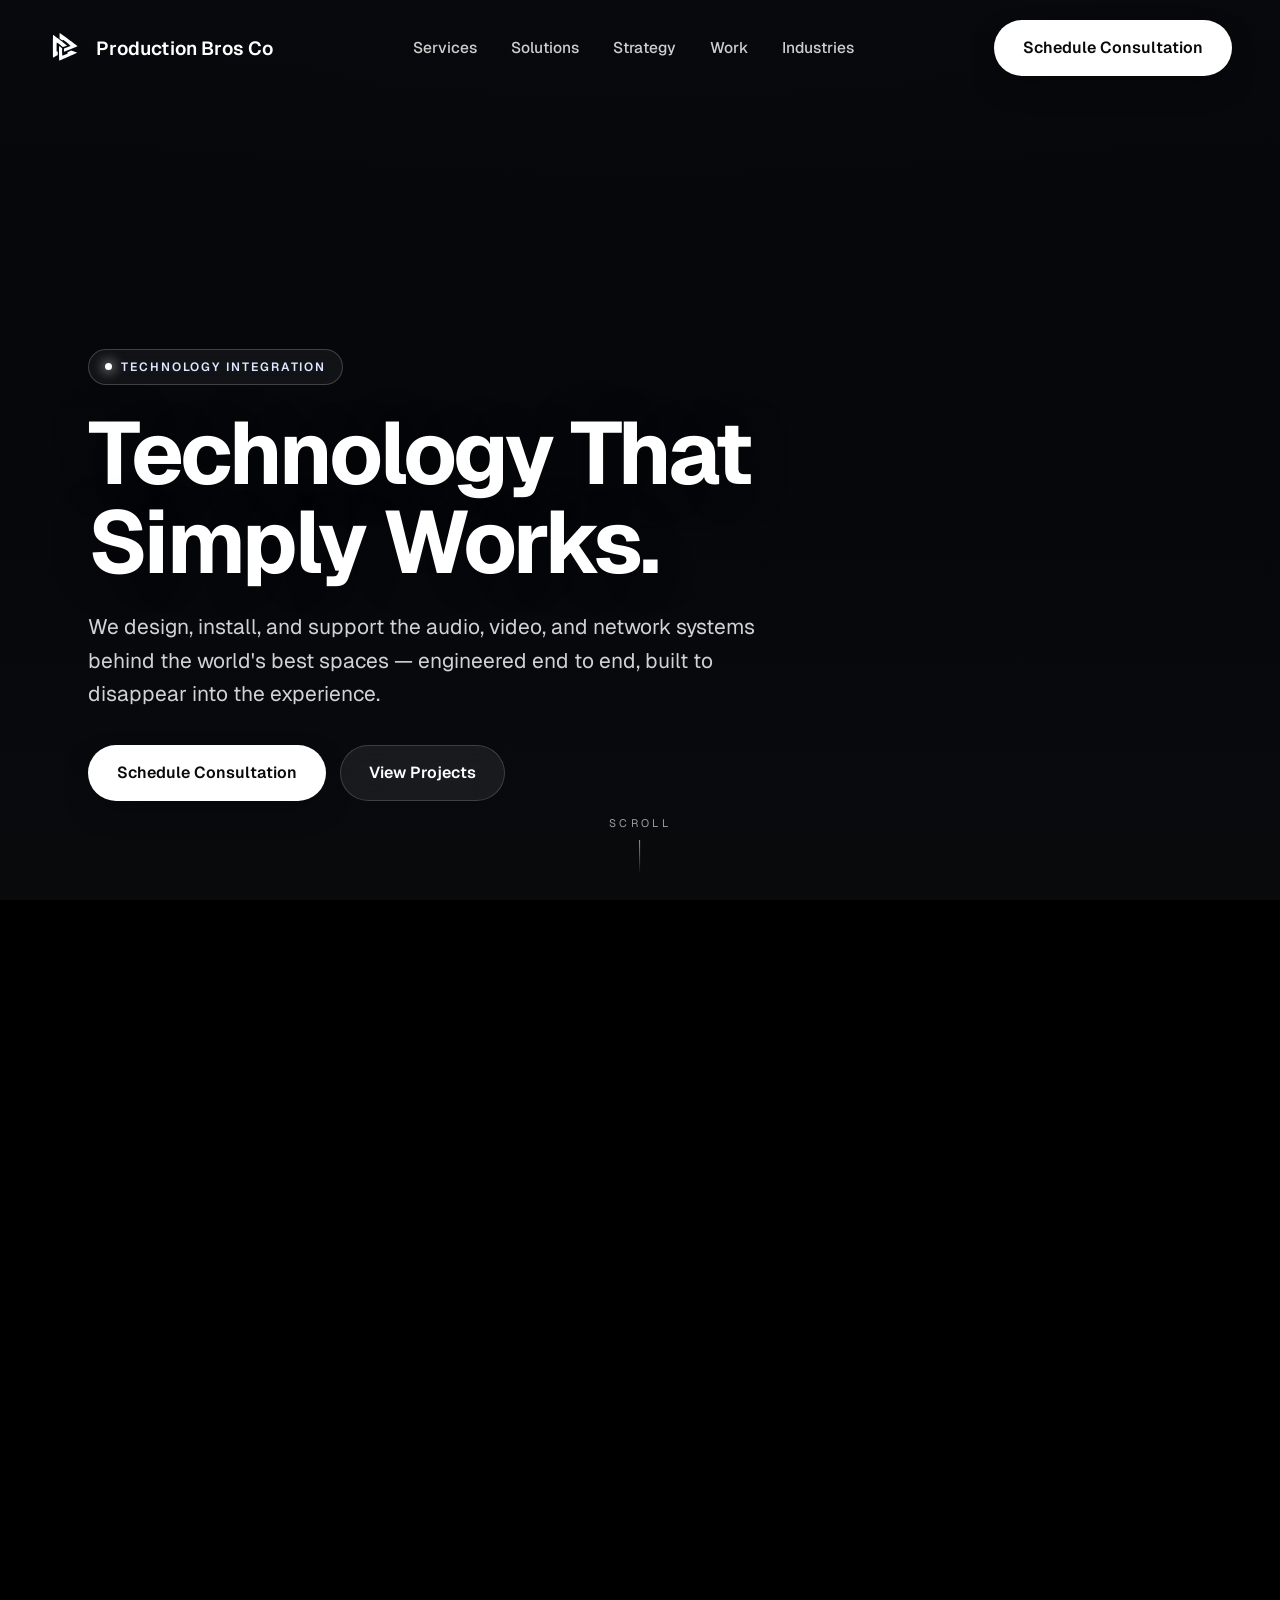
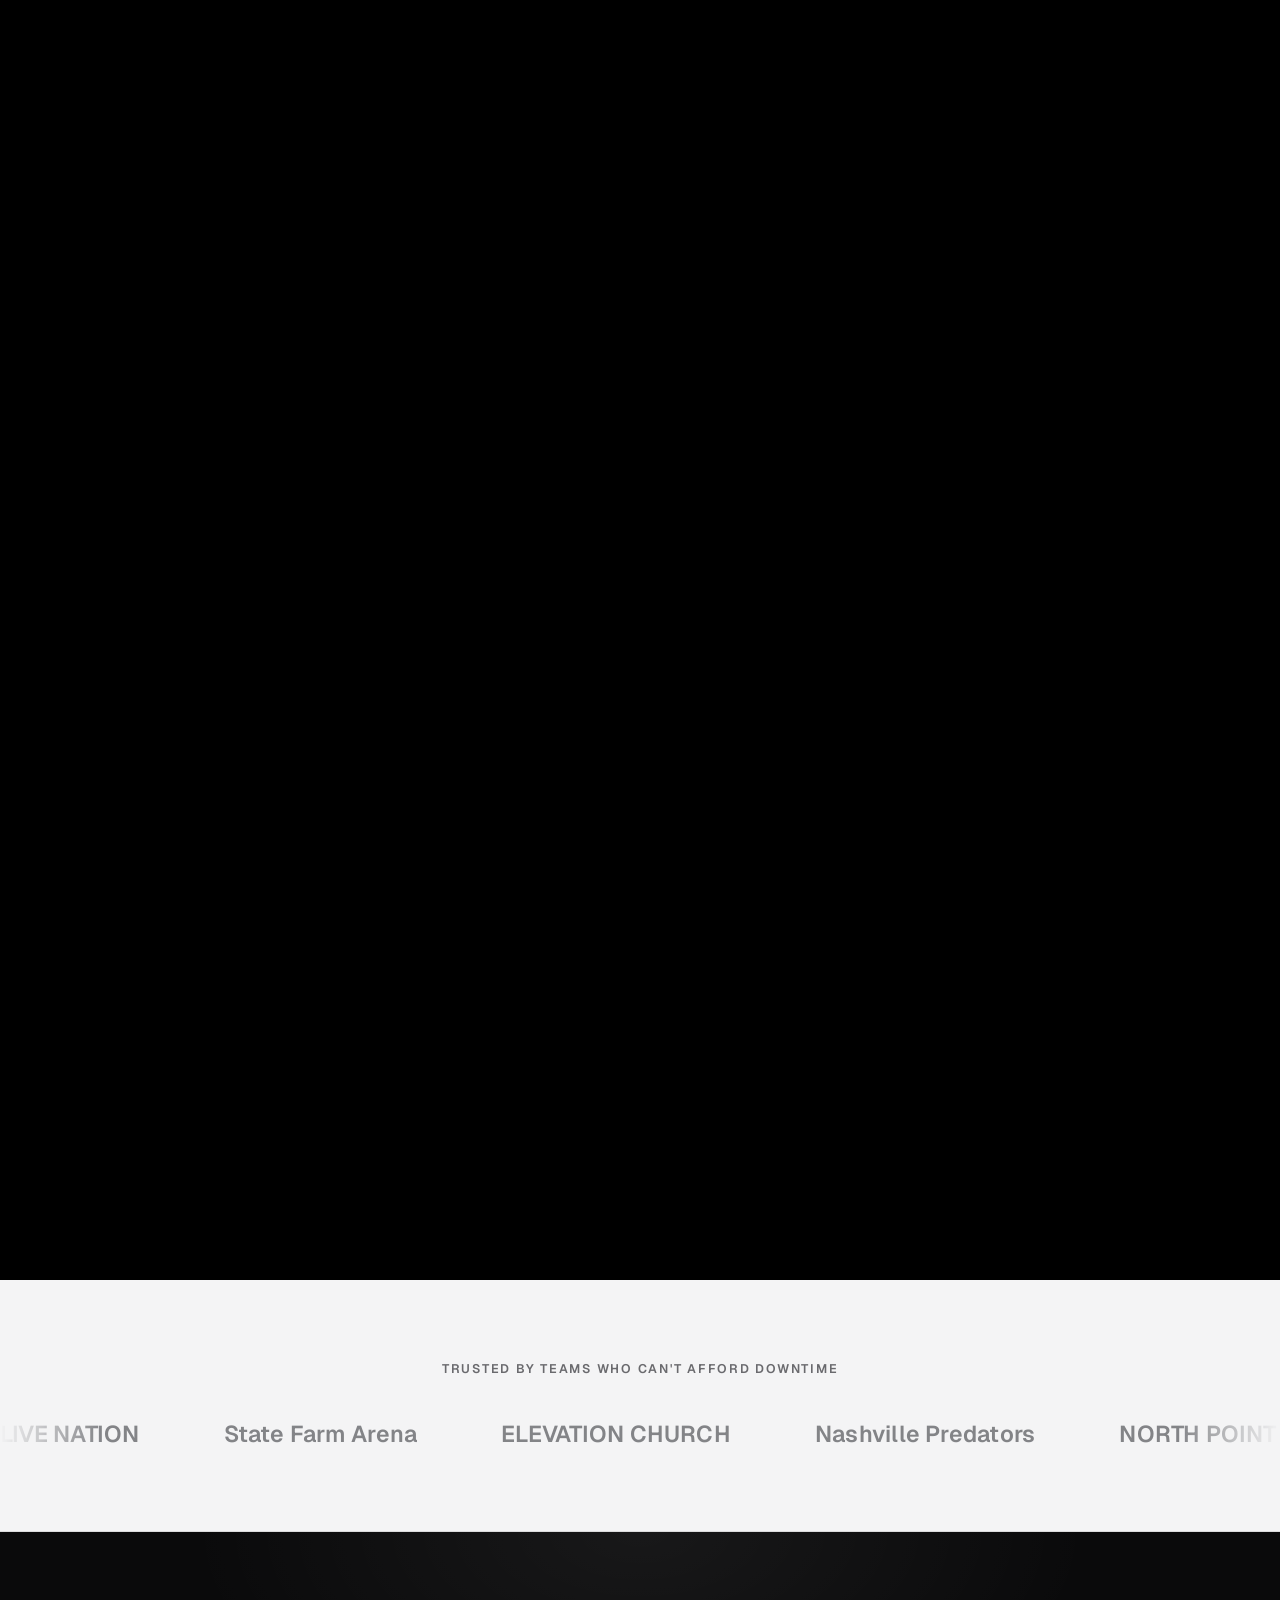
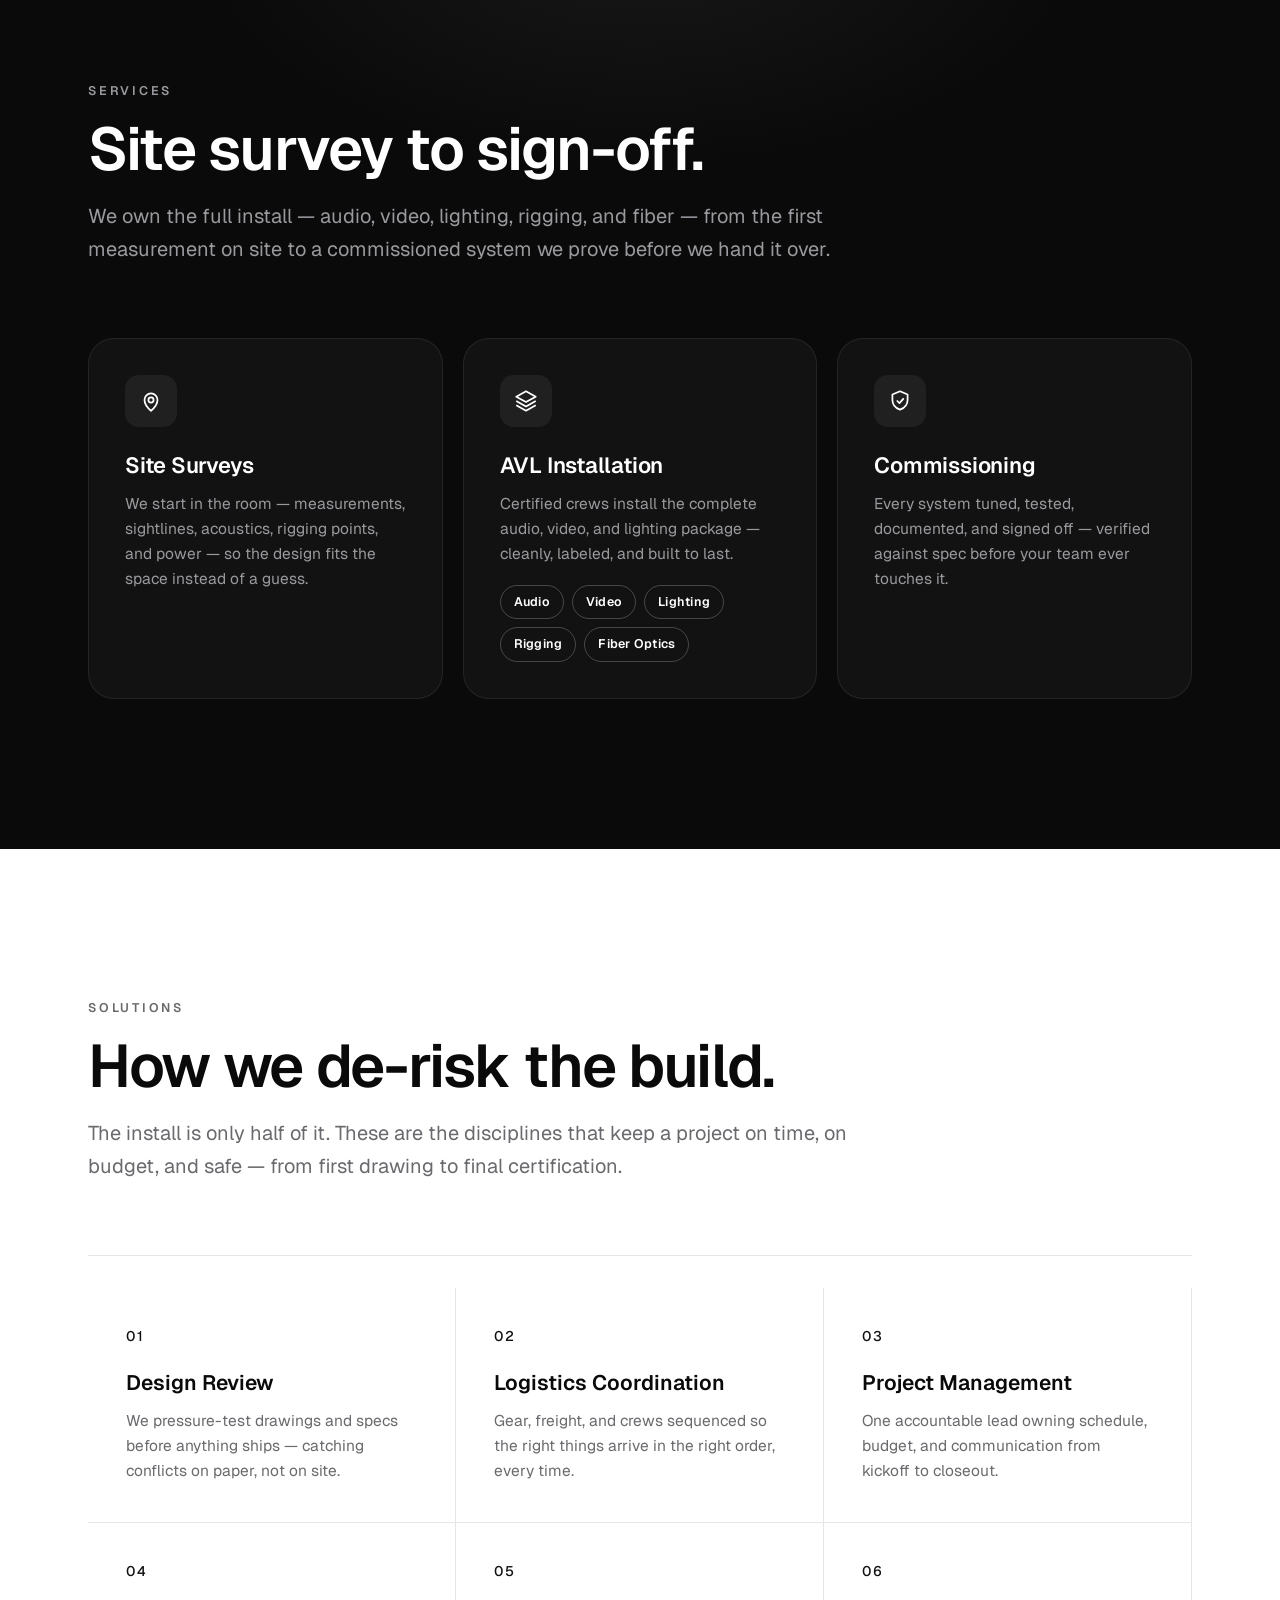
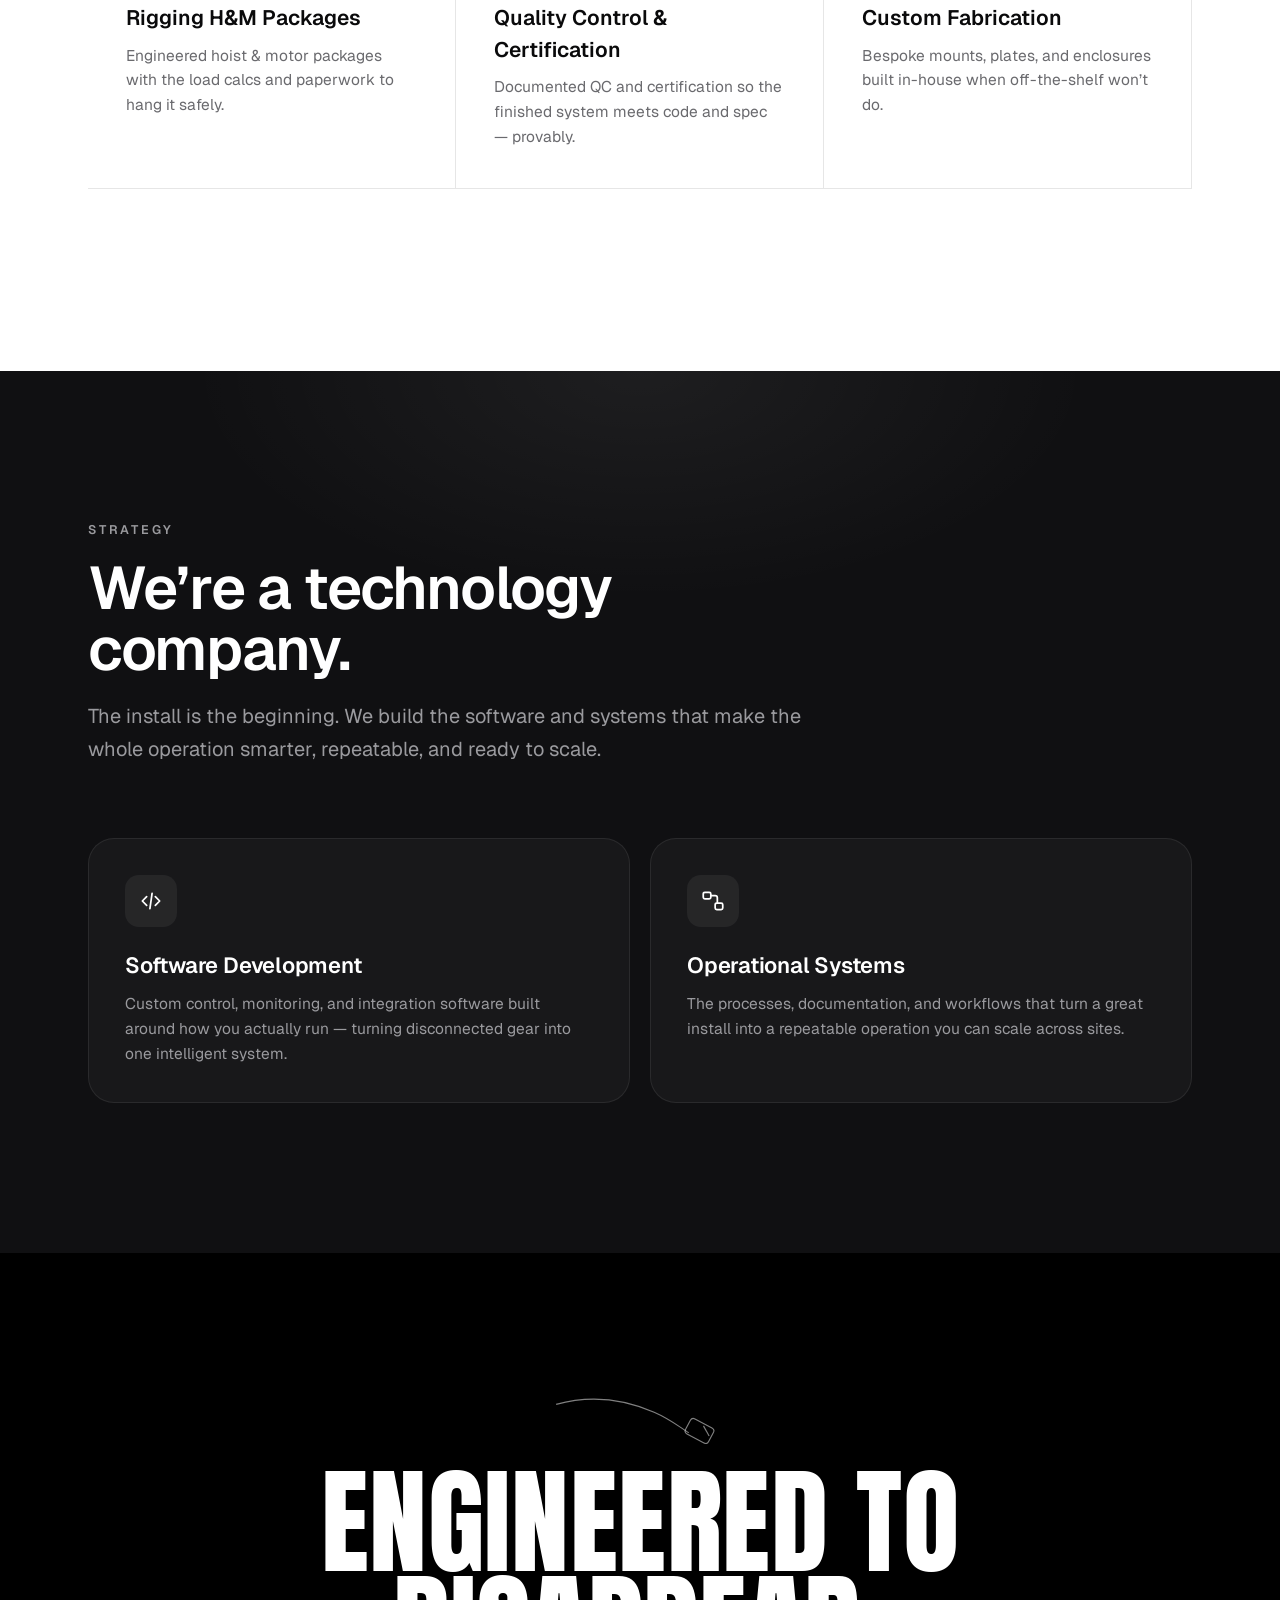
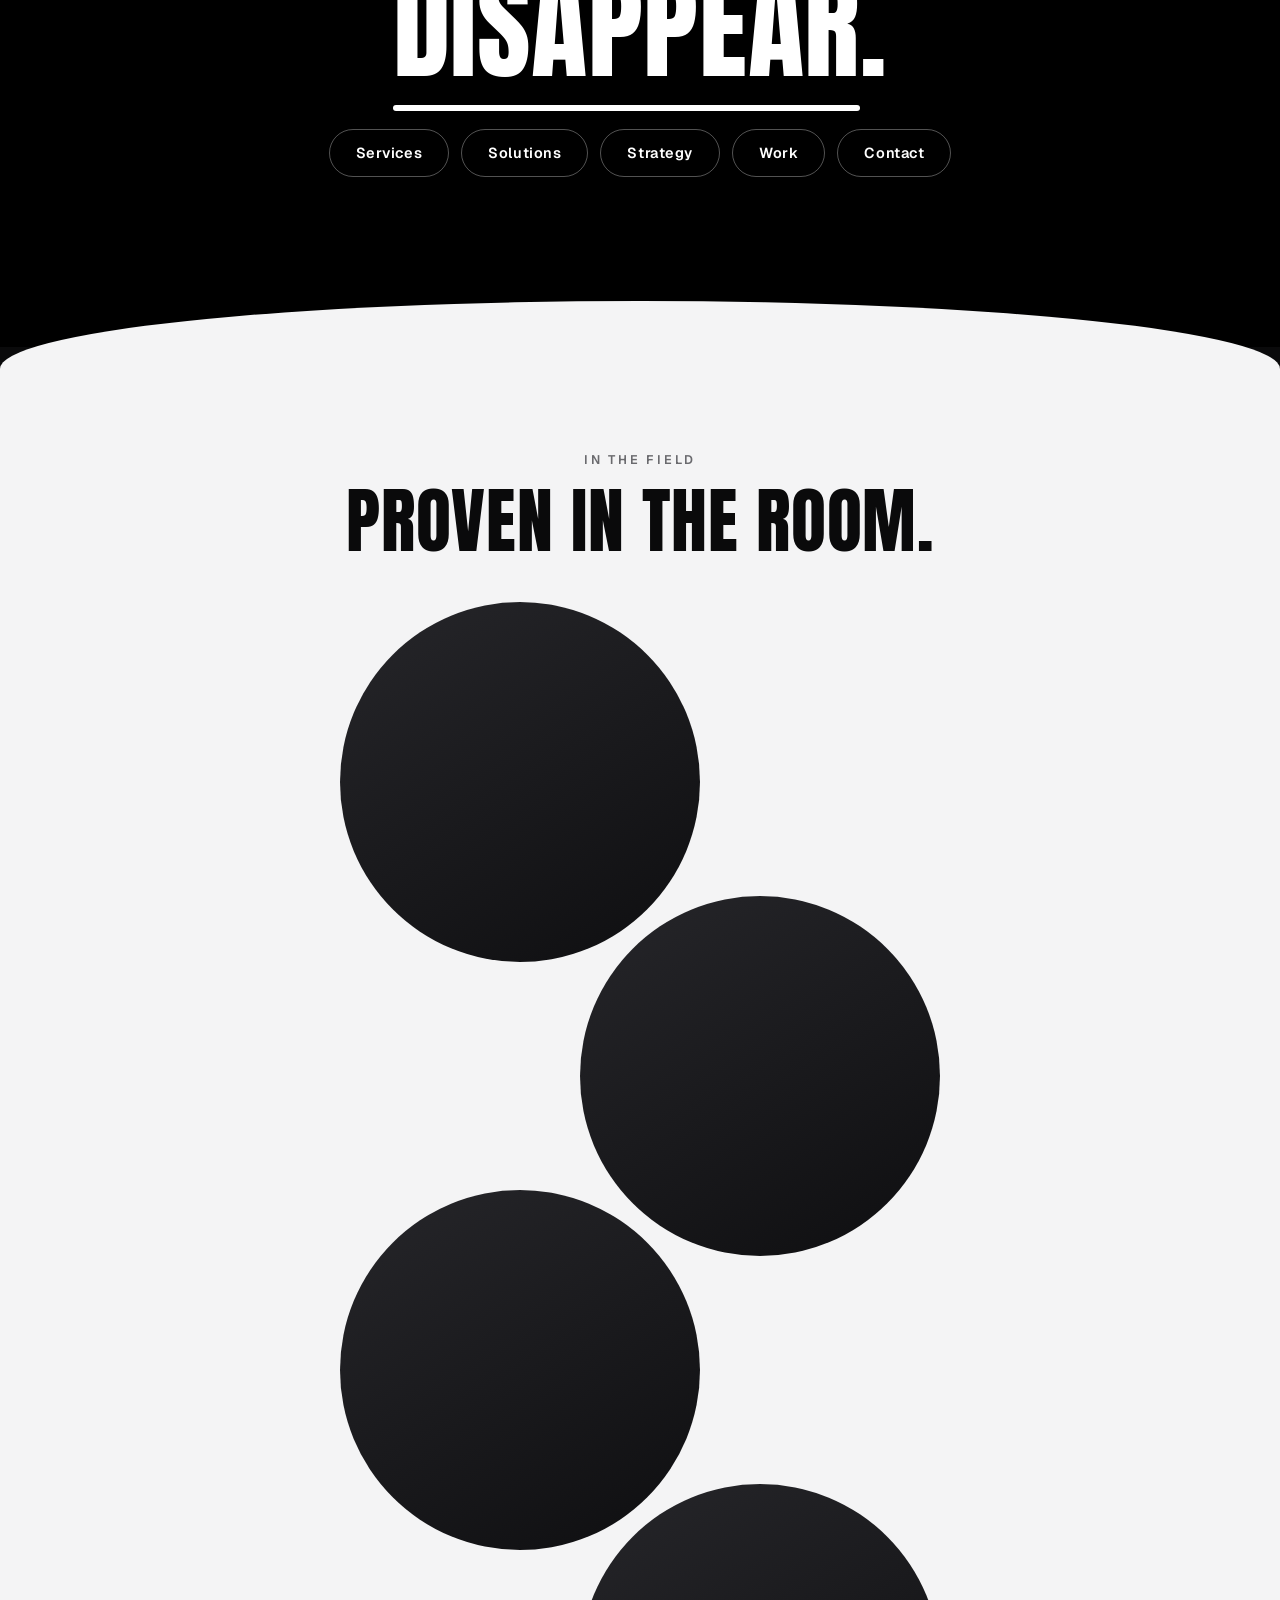
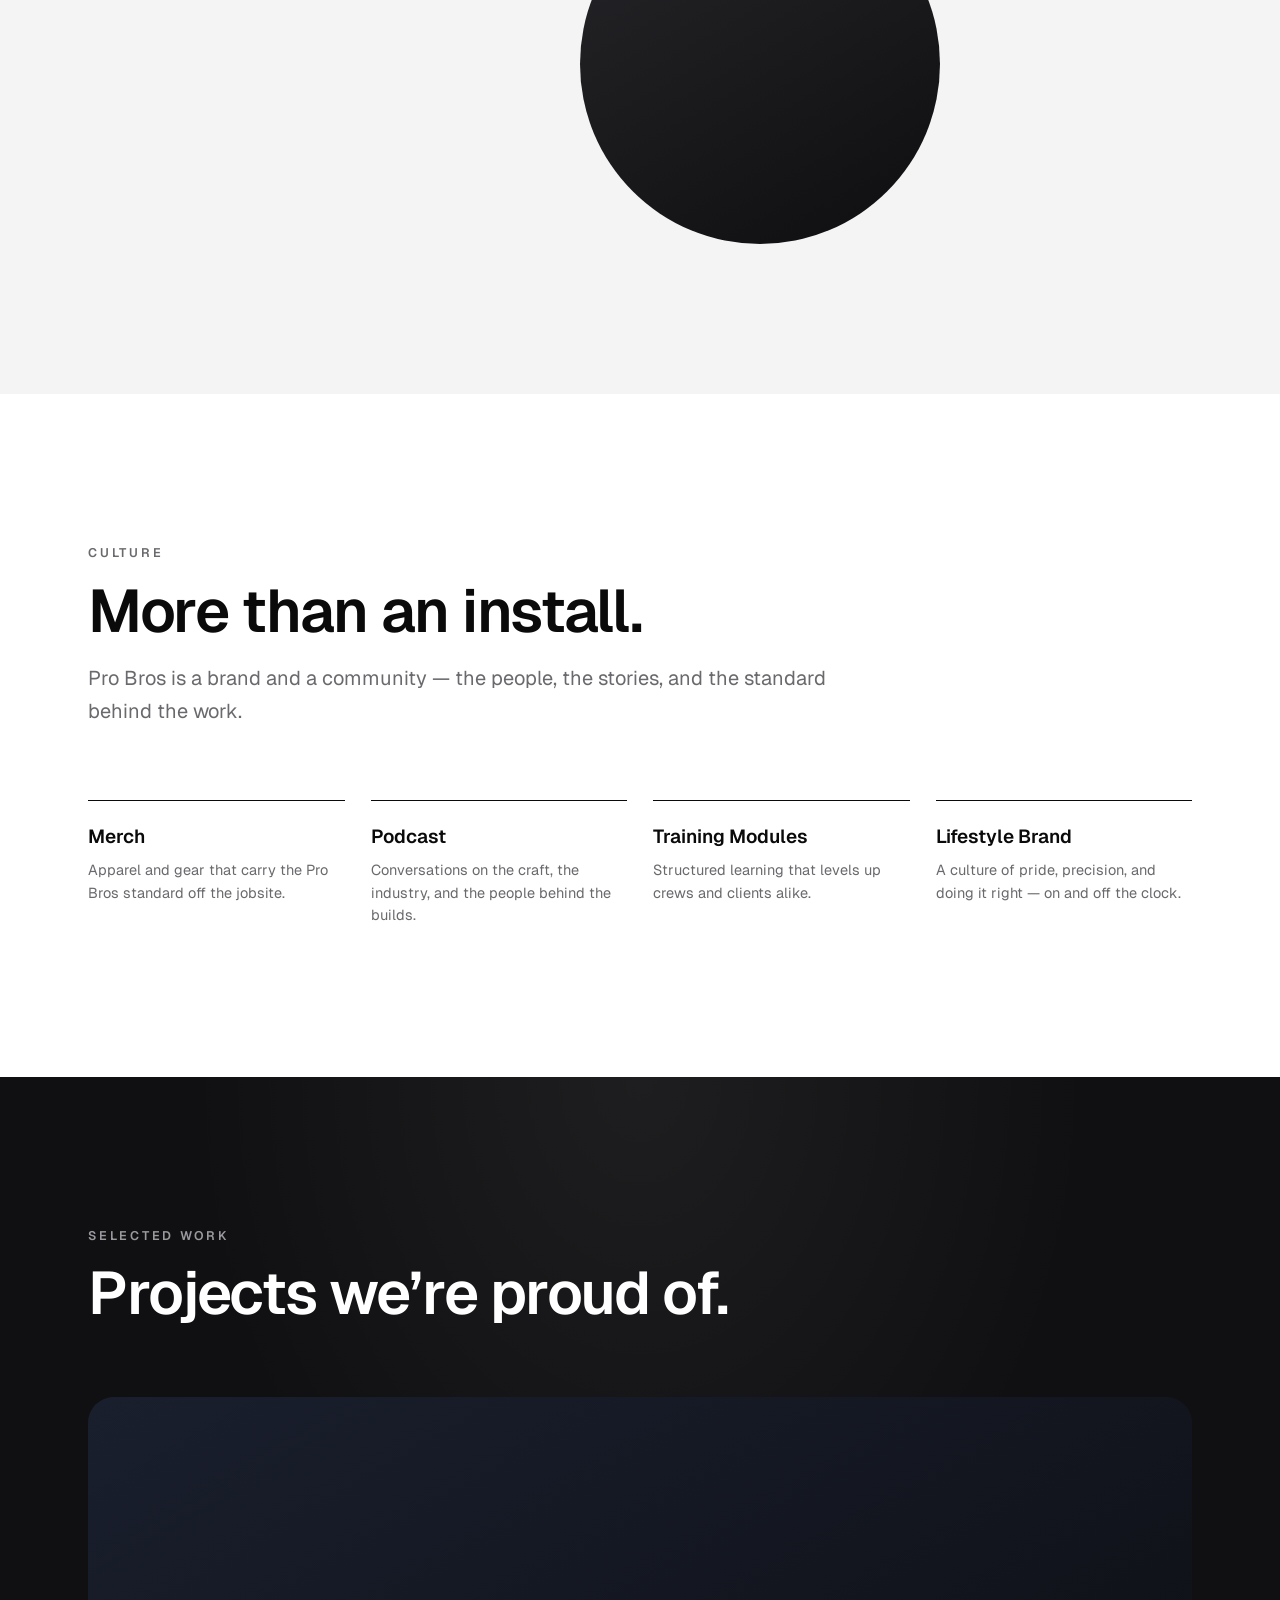
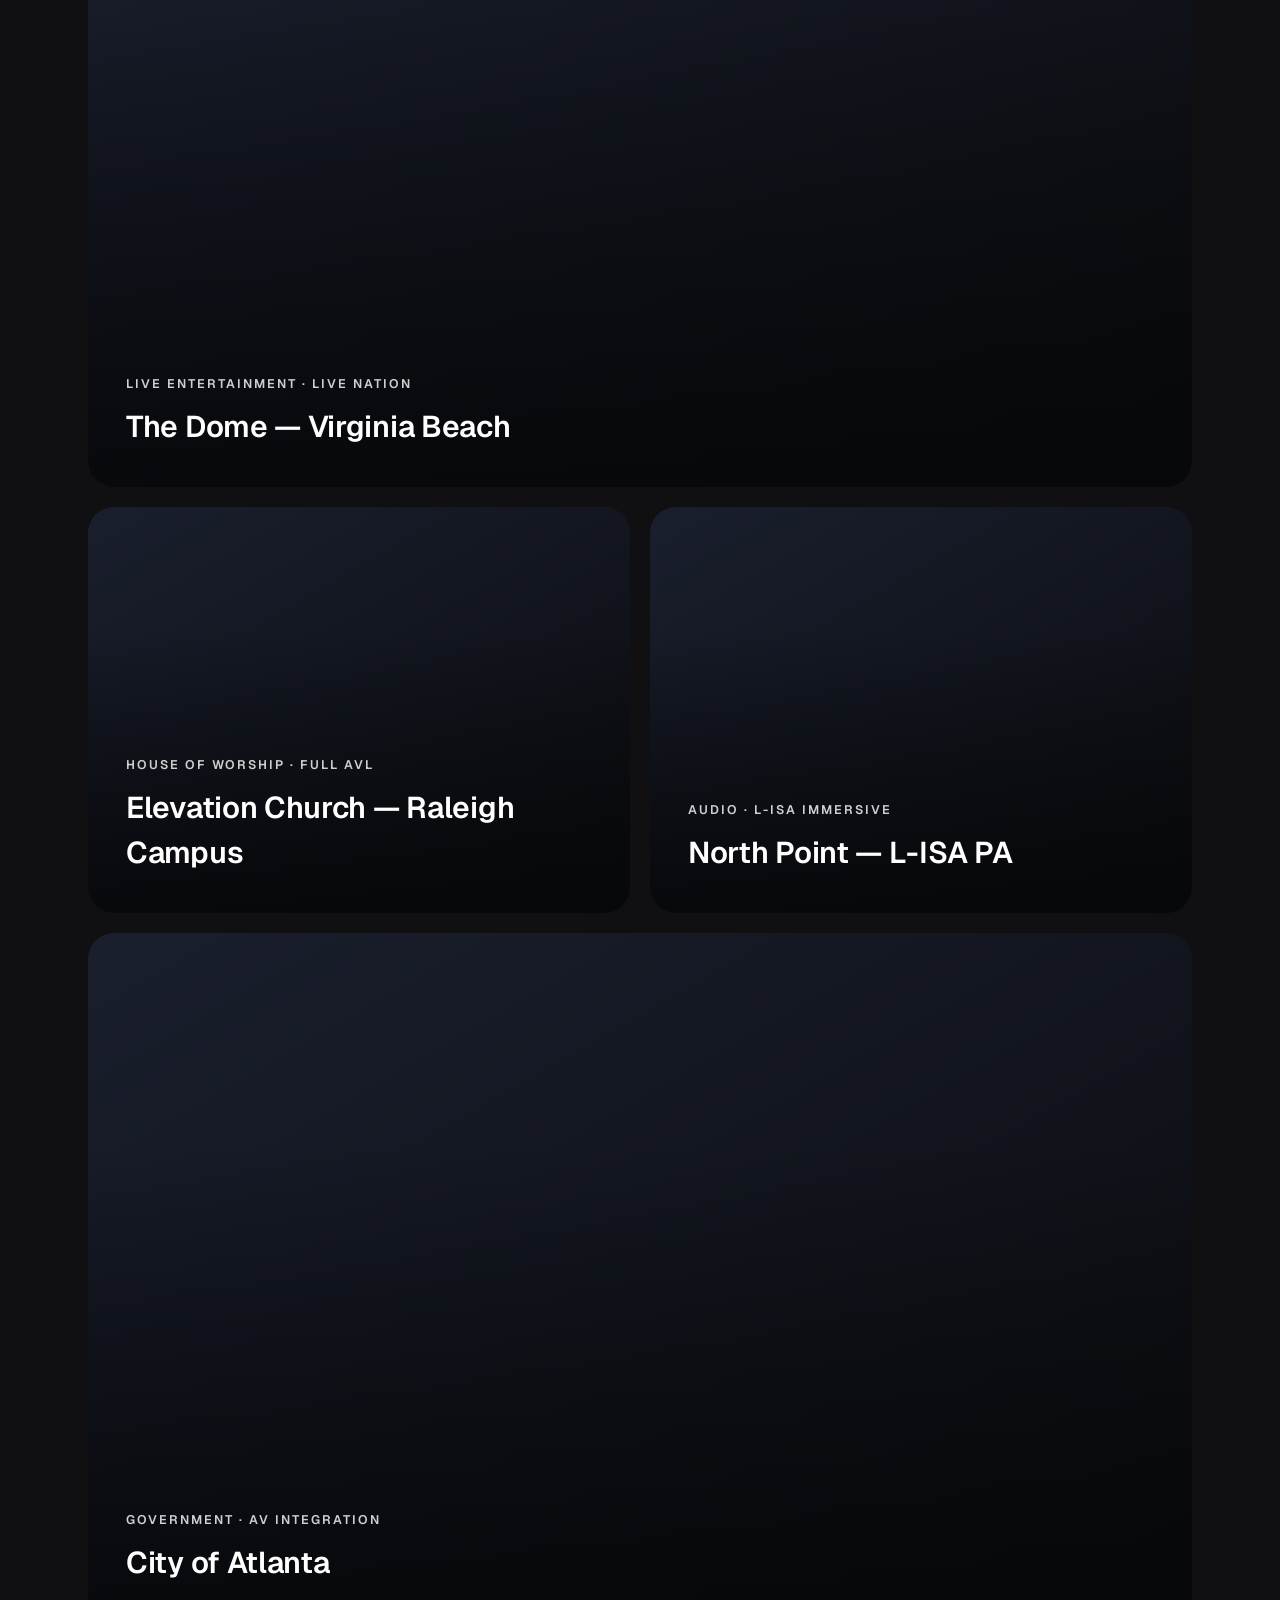
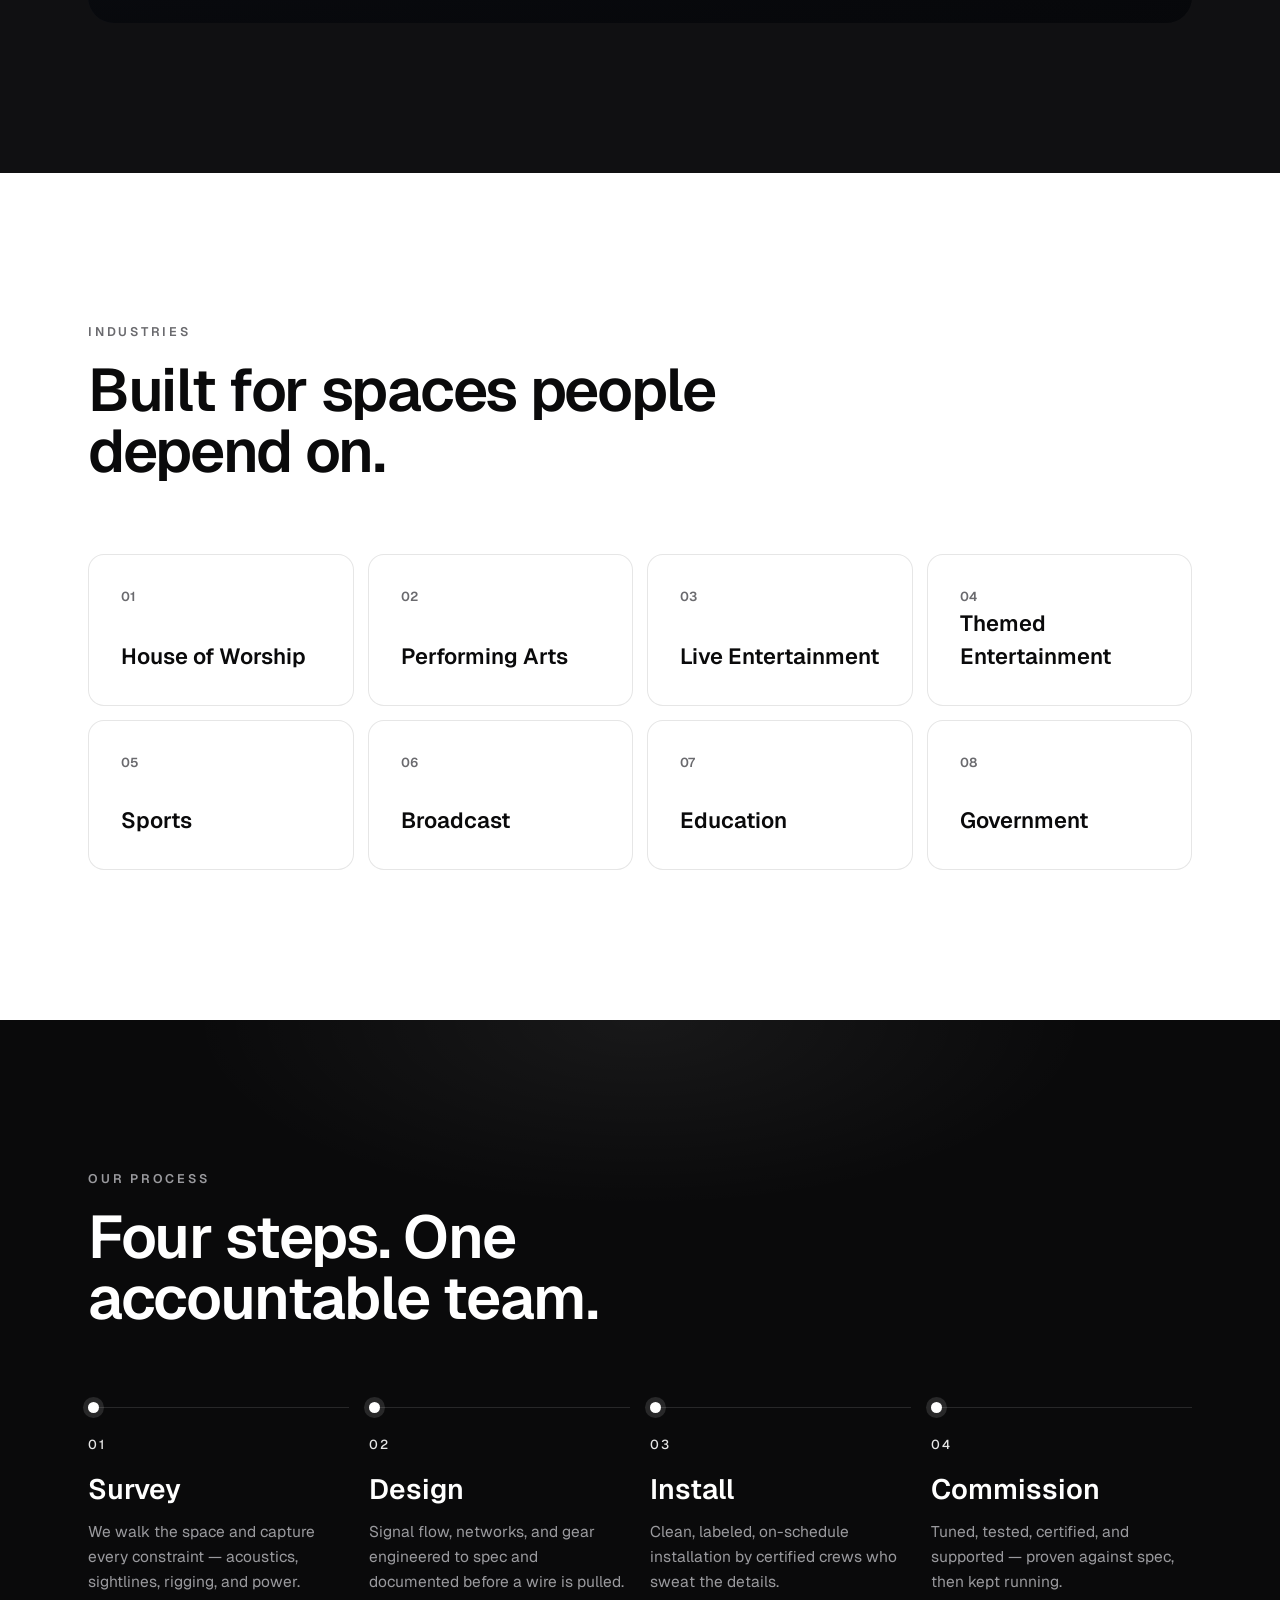
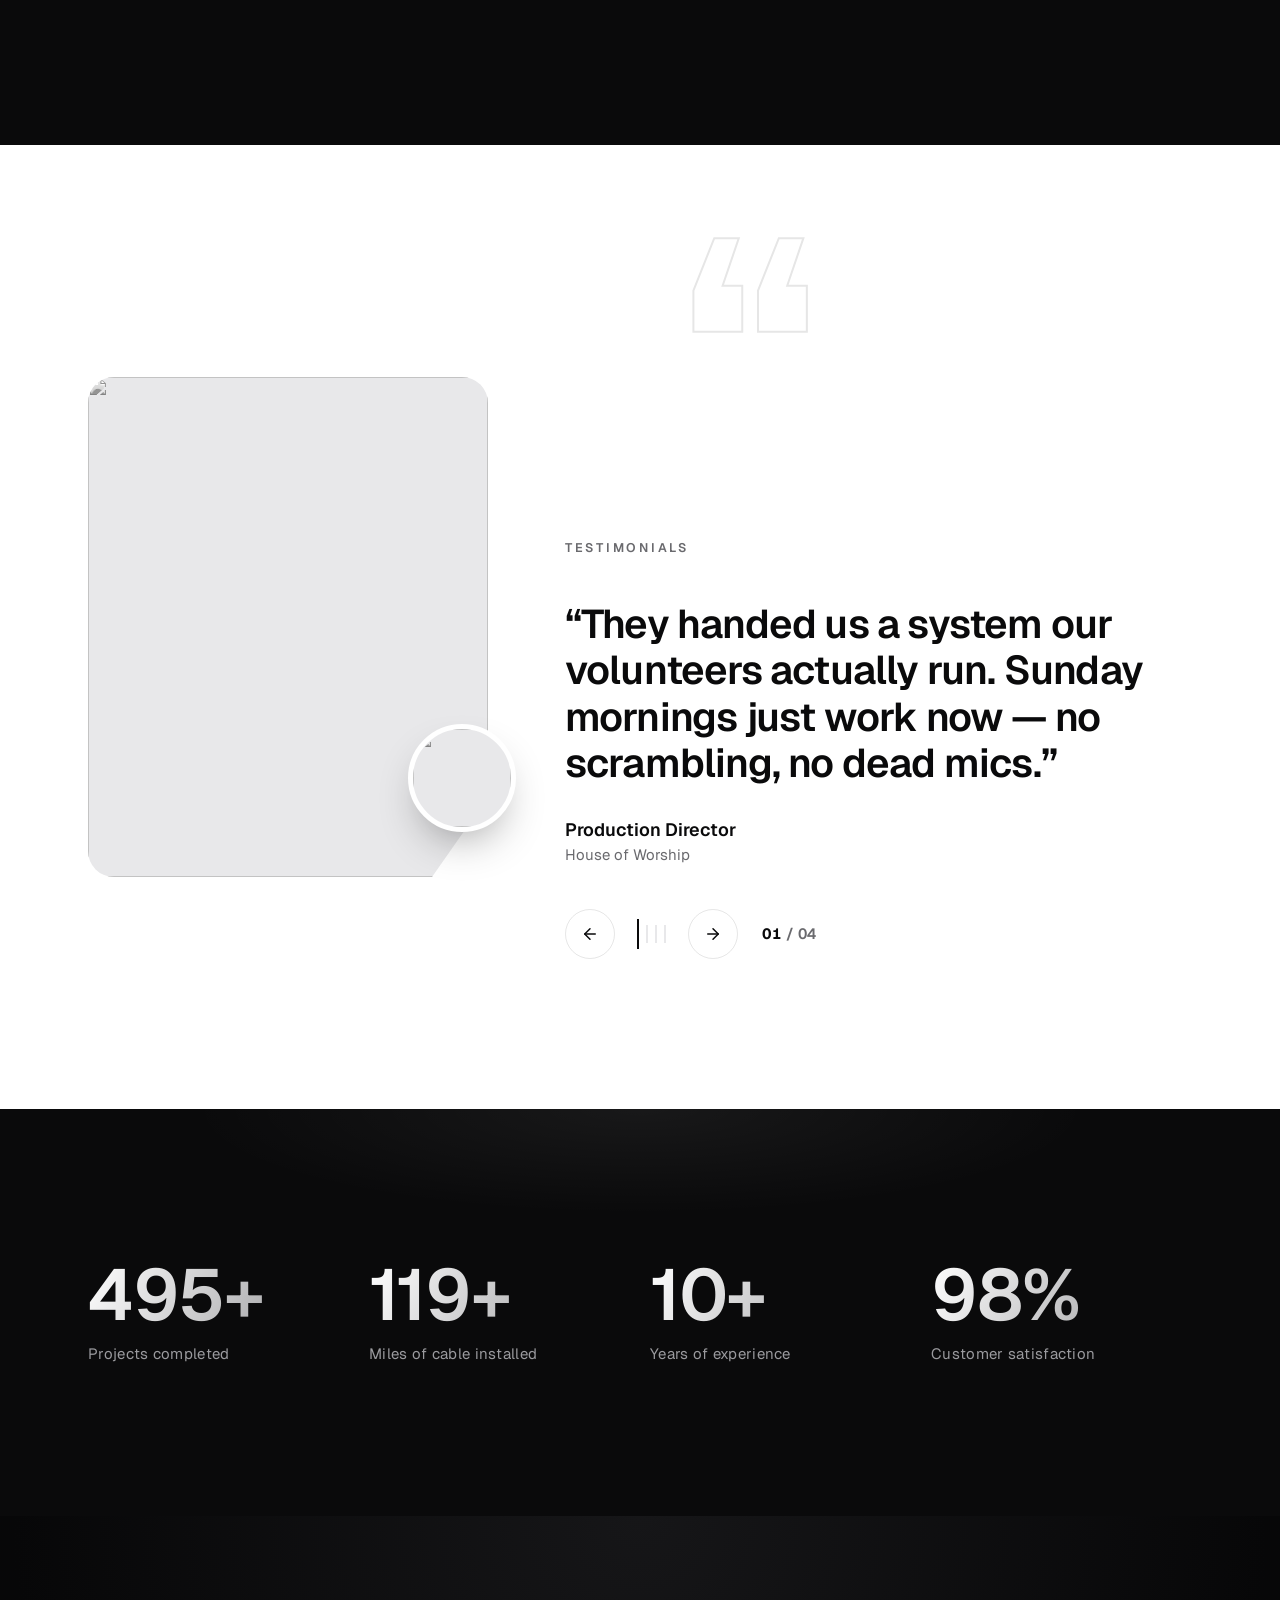
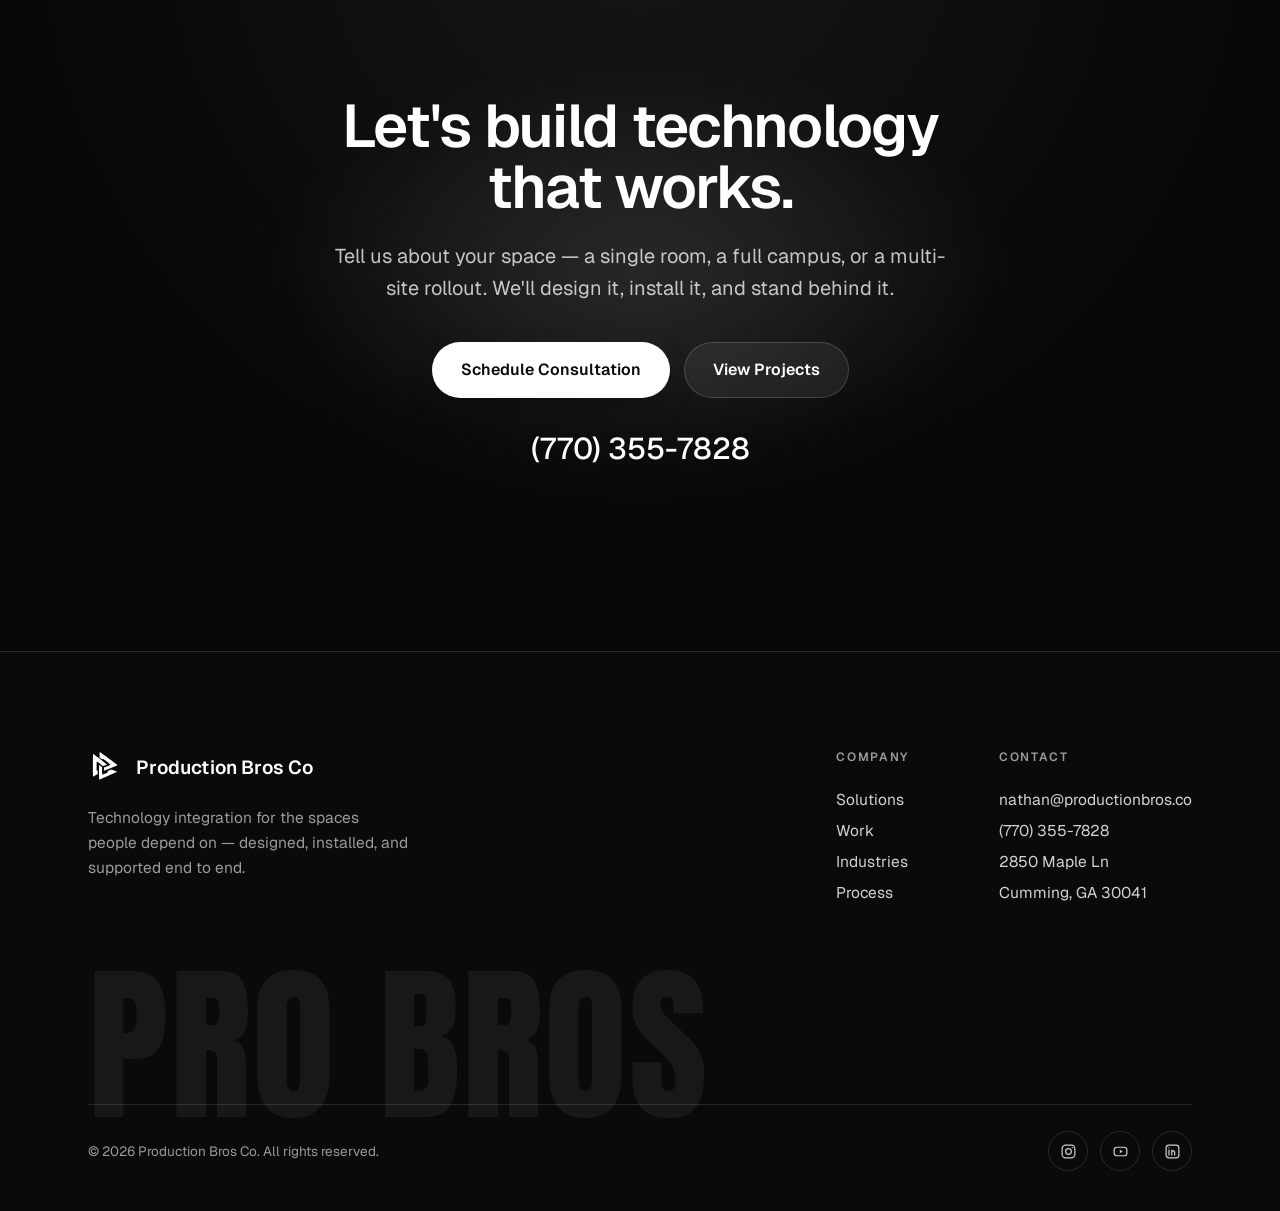
==== probros.html @ 13b8893a "Add mouse-reactive glowing border effect to cards Native rebuild of the 21st.dev 'glowing effect': a" ====
<!DOCTYPE html>
<html lang="en">
<head>
<meta charset="UTF-8">
<meta name="viewport" content="width=device-width, initial-scale=1.0">
<title>Pro Bros Co — Technology That Simply Works</title>
<meta name="description" content="Production Bros Co is a technology integration company. We design, install, and support commercial audio, video, LED walls, networking, security, automation, and smart-building systems — built to simply work.">
<meta name="theme-color" content="#0a0b0d">
<link rel="preconnect" href="https://fonts.googleapis.com">
<link rel="preconnect" href="https://fonts.gstatic.com" crossorigin>
<style>
@import url('https://fonts.googleapis.com/css2?family=Geist:wght@400;500;600;700&family=Anton&display=swap');

:root{
  --ink:#0a0a0b; --ink2:#101012; --bg:#ffffff; --paper:#f4f4f5; --paper2:#e8e8ea;
  --muted:#6a6a6e; --muted-d:#9a9a9e; --line:rgba(10,10,12,.10); --line-d:rgba(255,255,255,.12);
  --accent:#111114; --accent-2:#5a5a5e; --glow:rgba(0,0,0,.5);
  --font-display:'Geist',system-ui,-apple-system,sans-serif;
  --font-body:'Geist',system-ui,-apple-system,sans-serif;
  --r:26px; --rs:16px;
  --font-condensed:'Anton','Geist',sans-serif;
  --ease:cubic-bezier(.2,.7,.2,1);
}
*{margin:0;padding:0;box-sizing:border-box}
html{-webkit-text-size-adjust:100%}
body{font-family:var(--font-body);background:var(--ink);color:#fff;overflow-x:hidden;-webkit-font-smoothing:antialiased;line-height:1.5}
img{display:block;max-width:100%}
a{text-decoration:none;color:inherit}
::selection{background:var(--accent);color:#fff}

.wrap{max-width:1200px;margin:0 auto;padding:0 clamp(20px,5vw,48px)}
.eyebrow{font-family:var(--font-body);font-weight:600;text-transform:uppercase;letter-spacing:.22em;font-size:12.5px;color:var(--muted)}
.section-dark .eyebrow,.section-ink2 .eyebrow{color:var(--muted-d)}
.dsp{font-family:var(--font-display);font-weight:600;line-height:1.02;letter-spacing:-.022em}
h1.dsp{font-size:clamp(40px,8.2vw,88px);letter-spacing:-.035em;font-weight:700}
h2.dsp{font-size:clamp(32px,5.6vw,60px)}

/* ---------- Buttons ---------- */
.btn{display:inline-flex;align-items:center;justify-content:center;gap:9px;font-family:var(--font-body);font-weight:600;font-size:16px;padding:15px 28px;border-radius:100px;border:1px solid transparent;cursor:pointer;transition:transform .35s var(--ease),box-shadow .35s var(--ease),background .3s,color .3s;white-space:nowrap}
.btn svg{width:17px;height:17px}
.btn--primary{background:#fff;color:var(--ink);box-shadow:0 12px 34px -14px rgba(0,0,0,.55)}
.btn--primary:hover{box-shadow:0 20px 46px -14px rgba(0,0,0,.65);transform:translateY(-2px)}
.btn--glass{background:rgba(255,255,255,.07);color:#fff;border-color:rgba(255,255,255,.16);backdrop-filter:blur(12px)}
.btn--glass:hover{background:rgba(255,255,255,.14);transform:translateY(-2px)}
.btn--dark{background:var(--ink);color:#fff}
.btn--dark:hover{transform:translateY(-2px);box-shadow:0 18px 40px -16px rgba(0,0,0,.5)}

/* ---------- Scroll progress + loader ---------- */
.progress{position:fixed;top:0;left:0;height:2px;width:0;background:#fff;z-index:2000;transition:width .1s linear}
.loader{position:fixed;inset:0;z-index:3000;background:var(--ink);display:flex;align-items:center;justify-content:center;transition:opacity .7s var(--ease),visibility .7s}
.loader.done{opacity:0;visibility:hidden}
.loader svg{width:64px;height:64px;color:#fff;opacity:0;animation:loaderIn 1s var(--ease) forwards}
@keyframes loaderIn{0%{opacity:0;transform:scale(.8) rotate(-12deg)}60%{opacity:1}100%{opacity:1;transform:scale(1) rotate(0)}}

/* ---------- Nav ---------- */
.nav{position:fixed;top:0;left:0;width:100%;z-index:1000;transition:background .45s var(--ease),border-color .45s,padding .45s var(--ease)}
.nav__in{display:flex;align-items:center;justify-content:space-between;padding:20px clamp(20px,5vw,48px);border-bottom:1px solid transparent;transition:inherit}
.nav.scrolled{background:rgba(10,11,13,.72);backdrop-filter:blur(16px) saturate(140%)}
.nav.scrolled .nav__in{padding-top:13px;padding-bottom:13px;border-color:var(--line-d)}
.brand{display:flex;align-items:center;gap:12px;line-height:0}
.brand__mark{height:38px;width:auto;color:#fff;transition:height .4s var(--ease)}
.nav.scrolled .brand__mark{height:32px}
.brand__name{font-family:var(--font-display);font-weight:600;font-size:19px;letter-spacing:.01em;color:#fff;line-height:1}
.nav__links{display:flex;align-items:center;gap:34px}
.nav__links a{font-weight:500;font-size:15.5px;color:rgba(255,255,255,.8);transition:color .25s}
.nav__links a:hover{color:#fff}
.nav__cta{display:flex;align-items:center;gap:14px}
.menu-btn{display:none;background:none;border:none;cursor:pointer;flex-direction:column;gap:6px;padding:8px}
.menu-btn span{width:26px;height:2px;background:#fff;transition:.35s var(--ease);display:block}
.menu-btn.open span:nth-child(1){transform:translateY(8px) rotate(45deg)}
.menu-btn.open span:nth-child(2){opacity:0}
.menu-btn.open span:nth-child(3){transform:translateY(-8px) rotate(-45deg)}
@media(max-width:900px){
  .nav__links,.nav__cta .btn{display:none}
  .menu-btn{display:flex}
}
.overlay{position:fixed;inset:0;background:var(--ink);z-index:999;display:flex;flex-direction:column;justify-content:center;gap:6px;padding:0 clamp(24px,8vw,60px);opacity:0;visibility:hidden;transition:opacity .5s var(--ease),visibility .5s}
.overlay.open{opacity:1;visibility:visible}
.overlay a{font-family:var(--font-display);font-weight:600;font-size:clamp(34px,9vw,58px);color:#fff;padding:8px 0;opacity:.55;transition:opacity .3s,transform .3s}
.overlay a:hover{opacity:1;transform:translateX(10px)}
.overlay .btn{margin-top:26px;align-self:flex-start}

/* ---------- Reveal / stagger ---------- */
.js [data-reveal]{opacity:0;transform:translateY(26px);filter:blur(8px);transition:opacity .9s var(--ease),transform .9s var(--ease),filter .9s var(--ease)}
.js [data-reveal].in{opacity:1;transform:none;filter:none}
.js [data-reveal-scale]{opacity:0;transform:scale(1.06);filter:blur(6px);transition:opacity 1s var(--ease),transform 1.1s var(--ease),filter 1s var(--ease)}
.js [data-reveal-scale].in{opacity:1;transform:none;filter:none}
.js h1.dsp[data-reveal],.js h2.dsp[data-reveal]{transform:translateY(42px)}
.js h1.dsp[data-reveal].in,.js h2.dsp[data-reveal].in{transform:none}
@media(prefers-reduced-motion:reduce){.js [data-reveal],.js [data-reveal-scale]{opacity:1!important;transform:none!important;filter:none!important;transition:none}}

/* ---------- HERO (scroll-scrub video) ---------- */
.hero{position:relative;height:320vh;background:#000}
.hero__sticky{position:sticky;top:0;height:100vh;overflow:hidden;background:#000}
.hero__video{position:absolute;inset:0;width:100%;height:100%;object-fit:cover;object-position:center;background:#05060a}
.hero__scrim{position:absolute;inset:0;z-index:1;background:radial-gradient(120% 80% at 50% 0%,rgba(10,11,13,.2),transparent 40%),linear-gradient(180deg,rgba(10,11,13,.55) 0%,rgba(10,11,13,.15) 30%,rgba(10,11,13,.35) 65%,rgba(10,11,13,.9) 100%)}
.hero__content{position:absolute;z-index:2;left:0;right:0;bottom:11vh;padding:0 clamp(20px,5vw,48px);max-width:1200px;margin:0 auto}
.hero__eyebrow{display:inline-flex;align-items:center;gap:9px;padding:8px 16px;border:1px solid rgba(255,255,255,.2);border-radius:100px;background:rgba(255,255,255,.05);backdrop-filter:blur(8px);font-weight:600;letter-spacing:.16em;text-transform:uppercase;font-size:12px;color:#dfe6ff;margin-bottom:24px}
.hero__eyebrow .dot{width:7px;height:7px;border-radius:50%;background:#fff;box-shadow:0 0 12px 2px rgba(255,255,255,.55)}
.hero h1{max-width:14ch;margin-bottom:22px;text-shadow:0 4px 40px rgba(0,0,0,.4)}
.hero__sub{max-width:52ch;font-size:clamp(17px,2.3vw,21px);color:rgba(255,255,255,.82);margin-bottom:34px;line-height:1.6}
.hero__btns{display:flex;flex-wrap:wrap;gap:14px}
.hero__alt{position:absolute;z-index:2;left:0;right:0;top:50%;transform:translateY(-50%);padding:0 clamp(20px,5vw,48px);max-width:1200px;margin:0 auto;opacity:0;pointer-events:none}
.hero__alt h2{font-family:var(--font-display);font-weight:600;font-size:clamp(30px,5.4vw,60px);line-height:1.04;letter-spacing:-.02em;max-width:16ch}
.hero__alt .accent{color:#c9c9cc}
.scrollcue{position:absolute;z-index:2;left:50%;bottom:26px;transform:translateX(-50%);display:flex;flex-direction:column;align-items:center;gap:9px;color:rgba(255,255,255,.6);font-size:11px;letter-spacing:.3em;text-transform:uppercase}
.scrollcue__line{width:1px;height:34px;background:linear-gradient(rgba(255,255,255,.6),transparent);position:relative;overflow:hidden}
.scrollcue__line::after{content:"";position:absolute;top:-34px;left:0;width:100%;height:34px;background:linear-gradient(#fff,transparent);animation:cue 2s var(--ease) infinite}
@keyframes cue{0%{top:-34px}100%{top:34px}}

/* ---------- Section base ---------- */
.section{padding:clamp(80px,12vw,150px) 0;position:relative}
.section>.wrap{position:relative;z-index:1}
/* ambient drifting glow adds depth to the dark sections */
.section-dark::before,.section-ink2::before{content:"";position:absolute;top:0;left:50%;transform:translateX(-50%);width:min(1080px,120vw);height:60%;pointer-events:none;z-index:0;background:radial-gradient(58% 60% at 50% 0%,rgba(255,255,255,.06),transparent 72%);animation:floaty 12s ease-in-out infinite alternate}
@media(prefers-reduced-motion:reduce){.section-dark::before,.section-ink2::before{animation:none}}
.section-light{background:var(--bg);color:var(--ink)}
.section-paper{background:var(--paper);color:var(--ink)}
.section-dark{background:var(--ink);color:#fff}
.section-ink2{background:var(--ink2);color:#fff}
.section-head{max-width:760px;margin-bottom:clamp(44px,7vw,72px)}
.section-head .eyebrow{margin-bottom:18px;display:block}
.section-head p{margin-top:20px;font-size:clamp(17px,2.2vw,20px);line-height:1.65;color:var(--muted)}
.section-dark .section-head p,.section-ink2 .section-head p{color:var(--muted-d)}

/* ---------- Trusted / marquee ---------- */
.trusted{padding:clamp(48px,7vw,80px) 0;background:var(--paper);color:var(--ink);border-bottom:1px solid var(--line)}
.trusted__label{text-align:center;font-weight:600;letter-spacing:.14em;text-transform:uppercase;font-size:12.5px;color:var(--muted);margin-bottom:38px}
.marquee{overflow:hidden;position:relative;-webkit-mask-image:linear-gradient(90deg,transparent,#000 8%,#000 92%,transparent);mask-image:linear-gradient(90deg,transparent,#000 8%,#000 92%,transparent)}
.marquee__track{display:flex;align-items:center;gap:clamp(44px,7vw,84px);width:max-content;animation:scroll 90s linear infinite}
.marquee:hover .marquee__track{animation-play-state:paused}
.marquee__track span{font-family:var(--font-display);font-weight:600;font-size:clamp(17px,2.4vw,23px);letter-spacing:.01em;color:#12141a;white-space:nowrap;opacity:.5;transition:opacity .3s}
.marquee__track span:hover{opacity:1}
.marquee__track img{height:52px;width:auto;max-width:280px;object-fit:contain;opacity:.62;transition:opacity .3s}
.marquee__track img:hover{opacity:1;filter:none}
@keyframes scroll{from{transform:translateX(0)}to{transform:translateX(-50%)}}

/* ---------- Solutions grid ---------- */
.grid{display:grid;gap:20px}
.grid-3{grid-template-columns:repeat(3,1fr)}
.grid-2{grid-template-columns:repeat(2,1fr)}
@media(max-width:900px){.grid-3{grid-template-columns:repeat(2,1fr)}}
@media(max-width:620px){.grid-3,.grid-2{grid-template-columns:1fr}}
.card{position:relative;border-radius:var(--r);padding:clamp(26px,3vw,36px);overflow:hidden;transition:transform .5s var(--ease),box-shadow .5s var(--ease),border-color .4s;isolation:isolate}
.section-dark .card,.section-ink2 .card{background:rgba(255,255,255,.035);border:1px solid rgba(255,255,255,.08)}
.section-dark .card:hover,.section-ink2 .card:hover{transform:translateY(-8px);border-color:rgba(255,255,255,.18)}
.section-light .card,.section-paper .card{background:var(--bg);border:1px solid var(--line)}
.section-paper .card{background:#fff}
.section-light .card:hover,.section-paper .card:hover{transform:translateY(-8px);box-shadow:0 40px 80px -40px rgba(10,12,16,.28)}
.card::before{content:"";position:absolute;inset:0;z-index:-1;opacity:0;transition:opacity .5s;background:radial-gradient(300px 200px at var(--mx,50%) var(--my,0%),rgba(255,255,255,.09),transparent 70%)}
.section-light .card::before,.section-paper .card::before{background:radial-gradient(300px 200px at var(--mx,50%) var(--my,0%),rgba(0,0,0,.05),transparent 70%)}
.card:hover::before{opacity:1}
/* Mouse-reactive glowing border ("glowing effect", built natively) */
.card{--glow-angle:90deg;--glow-active:0}
.card::after{content:"";position:absolute;inset:0;border-radius:inherit;padding:1.5px;pointer-events:none;z-index:1;
  background:conic-gradient(from var(--glow-angle) at 50% 50%,transparent 0deg,rgba(255,255,255,.9) 42deg,rgba(255,255,255,0) 98deg,transparent 360deg);
  -webkit-mask:linear-gradient(#000 0 0) content-box,linear-gradient(#000 0 0);-webkit-mask-composite:xor;
  mask:linear-gradient(#000 0 0) content-box,linear-gradient(#000 0 0);mask-composite:exclude;
  opacity:var(--glow-active);transition:opacity .3s var(--ease)}
.section-light .card::after,.section-paper .card::after{background:conic-gradient(from var(--glow-angle) at 50% 50%,transparent 0deg,rgba(10,10,12,.6) 42deg,rgba(10,10,12,0) 98deg,transparent 360deg)}
@media(prefers-reduced-motion:reduce){.card::after{display:none}}
.card__ic{width:52px;height:52px;border-radius:14px;display:flex;align-items:center;justify-content:center;margin-bottom:22px;background:rgba(255,255,255,.06);color:#fff}
.section-light .card__ic,.section-paper .card__ic{background:#f0f0f1;color:#111}
.card__ic svg{width:26px;height:26px;stroke-width:1.6}
.card h3{font-family:var(--font-display);font-weight:600;font-size:22px;margin-bottom:10px;letter-spacing:-.01em}
.card p{font-size:15.5px;line-height:1.6;color:var(--muted)}
.section-dark .card p,.section-ink2 .card p{color:var(--muted-d)}

/* ---------- Why (feature list cards) ---------- */
.feat{padding:clamp(24px,3vw,32px) 0;border-top:1px solid var(--line)}
.section-dark .feat{border-color:var(--line-d)}
.feat__grid{display:grid;grid-template-columns:repeat(3,1fr);gap:0}
@media(max-width:820px){.feat__grid{grid-template-columns:1fr}}
.feat__item{padding:clamp(28px,3vw,40px);border-right:1px solid var(--line);border-bottom:1px solid var(--line)}
.section-dark .feat__item{border-color:var(--line-d)}
.feat__num{font-family:var(--font-display);font-weight:500;font-size:14px;color:var(--accent);margin-bottom:20px;letter-spacing:.1em}
.feat__item h3{font-family:var(--font-display);font-weight:600;font-size:21px;margin-bottom:10px}
.feat__item p{font-size:15.5px;color:var(--muted);line-height:1.6}
.section-dark .feat__item p{color:var(--muted-d)}

/* ---------- Projects ---------- */
.proj{position:relative;border-radius:var(--r);overflow:hidden;aspect-ratio:4/3;background:linear-gradient(150deg,#1a1f2e,#0a0b0d);display:flex;align-items:flex-end;isolation:isolate;transition:transform .55s var(--ease)}
.proj:hover{transform:translateY(-6px)}
.proj--wide{aspect-ratio:16/10}
.proj img{position:absolute;inset:0;width:100%;height:100%;object-fit:cover;z-index:-2;filter:grayscale(1) contrast(1.03);transition:transform 1s var(--ease),filter .6s var(--ease)}
.proj:hover img{transform:scale(1.06);filter:grayscale(0) contrast(1)}
.proj::after{content:"";position:absolute;inset:0;z-index:-1;background:linear-gradient(180deg,transparent 30%,rgba(6,7,10,.85))}
.proj__body{padding:clamp(24px,3vw,38px);width:100%}
.proj__tag{font-size:12.5px;letter-spacing:.16em;text-transform:uppercase;color:#cfcfcf;font-weight:600;margin-bottom:10px}
.proj h3{font-family:var(--font-display);font-weight:600;font-size:clamp(22px,3vw,30px);color:#fff;letter-spacing:-.01em}
.proj__meta{max-height:0;opacity:0;overflow:hidden;transition:max-height .5s var(--ease),opacity .5s,margin .5s;color:rgba(255,255,255,.78);font-size:15.5px;line-height:1.55}
.proj:hover .proj__meta{max-height:80px;opacity:1;margin-top:12px}

/* ---------- Industries ---------- */
.ind{display:grid;grid-template-columns:repeat(4,1fr);gap:14px}
@media(max-width:900px){.ind{grid-template-columns:repeat(2,1fr)}}
@media(max-width:520px){.ind{grid-template-columns:1fr}}
.ind__tile{position:relative;padding:clamp(24px,2.6vw,32px);border-radius:var(--rs);border:1px solid var(--line);background:#fff;overflow:hidden;transition:transform .4s var(--ease),border-color .4s,color .4s;min-height:150px;display:flex;flex-direction:column;justify-content:space-between}
.ind__tile:hover{transform:translateY(-5px);border-color:transparent;color:#fff}
.ind__tile::before{content:"";position:absolute;inset:0;z-index:0;background:var(--ink);opacity:0;transition:opacity .4s}
.ind__tile:hover::before{opacity:1}
.ind__tile span{position:relative;z-index:1}
.ind__tile .n{font-size:13px;color:var(--muted);font-weight:600;transition:color .4s}
.ind__tile:hover .n{color:rgba(255,255,255,.8)}
.ind__tile .t{font-family:var(--font-display);font-weight:600;font-size:clamp(18px,2vw,22px)}

/* ---------- Process ---------- */
.steps{display:grid;grid-template-columns:repeat(4,1fr);gap:20px;position:relative}
@media(max-width:820px){.steps{grid-template-columns:1fr}}
.step{position:relative;padding-top:34px}
.step::before{content:"";position:absolute;top:6px;left:0;width:100%;height:1px;background:var(--line-d)}
.step__dot{position:absolute;top:1px;left:0;width:11px;height:11px;border-radius:50%;background:#fff;box-shadow:0 0 0 5px rgba(255,255,255,.12)}
.step__n{font-family:var(--font-display);font-weight:500;font-size:13px;color:#e6e6e6;letter-spacing:.14em;margin-bottom:14px}
.step h3{font-family:var(--font-display);font-weight:600;font-size:clamp(22px,2.6vw,28px);margin-bottom:10px}
.step p{color:var(--muted-d);font-size:15.5px;line-height:1.6}
/* Services chips */
.chips{display:flex;flex-wrap:wrap;gap:8px;margin-top:18px}
.chip{font-size:12.5px;font-weight:600;letter-spacing:.02em;padding:7px 13px;border-radius:100px;border:1px solid var(--line);color:var(--ink);transition:border-color .3s}
.section-dark .chip,.section-ink2 .chip{border-color:rgba(255,255,255,.22);color:#fff}
/* Culture teaser */
.culture__row{display:grid;grid-template-columns:repeat(4,1fr);gap:26px;margin-top:8px}
@media(max-width:820px){.culture__row{grid-template-columns:repeat(2,1fr)}}
@media(max-width:480px){.culture__row{grid-template-columns:1fr}}
.culture__item{padding-top:22px;border-top:1px solid var(--ink)}
.culture__item h3{font-family:var(--font-display);font-weight:600;font-size:19px;margin-bottom:8px}
.culture__item p{font-size:14.5px;color:var(--muted);line-height:1.55}

/* ---------- Testimonials ---------- */
.testi{overflow:hidden}
.testi__wrap{display:grid;grid-template-columns:minmax(260px,400px) 1fr;gap:clamp(34px,6vw,84px);align-items:center}
.testi__media{position:relative}
.testi__frame{position:relative;aspect-ratio:4/5;border-radius:var(--r);overflow:hidden;background:var(--paper2);
  clip-path:polygon(0 0,100% 0,100% 84%,86% 100%,0 100%)}
.testi__frame img{position:absolute;inset:0;width:100%;height:100%;object-fit:cover;filter:grayscale(1) contrast(1.05);
  opacity:0;transform:scale(1.07);transition:opacity .9s var(--ease),transform 1.3s var(--ease)}
.testi__frame img.is-active{opacity:1;transform:scale(1)}
.testi__avatar{position:absolute;right:-7%;bottom:9%;width:clamp(74px,9vw,108px);height:clamp(74px,9vw,108px);
  border-radius:50%;overflow:hidden;border:5px solid var(--bg);background:var(--paper2);
  box-shadow:0 20px 46px -18px rgba(0,0,0,.45);z-index:2}
.testi__avatar img{position:absolute;inset:0;width:100%;height:100%;object-fit:cover;filter:grayscale(1) contrast(1.05);
  opacity:0;transition:opacity .6s var(--ease)}
.testi__avatar img.is-active{opacity:1}
.testi__body{position:relative;min-width:0}
.testi__mark{position:absolute;top:-.32em;left:-.04em;font-family:var(--font-display);font-weight:700;line-height:1;
  font-size:clamp(170px,25vw,300px);color:transparent;-webkit-text-stroke:2px var(--line);
  pointer-events:none;user-select:none;z-index:0}
.testi__body>*{position:relative;z-index:1}
.testi__slides{position:relative;margin-top:6px}
.testi__quote{font-family:var(--font-display);font-weight:600;letter-spacing:-.02em;line-height:1.16;
  font-size:clamp(23px,3.3vw,40px);color:var(--ink);position:absolute;inset:0;pointer-events:none;
  opacity:0;transform:translateY(16px);transition:opacity .6s var(--ease),transform .6s var(--ease)}
.testi__quote.is-active{opacity:1;transform:none;position:relative;pointer-events:auto}
.testi__by{margin-top:30px;min-height:46px}
.testi__name{display:block;font-family:var(--font-display);font-weight:600;font-size:18px;color:var(--ink)}
.testi__role{font-size:15px;color:var(--muted)}
.testi__nav{display:flex;align-items:center;gap:22px;margin-top:42px;flex-wrap:wrap}
.testi__arrow{width:50px;height:50px;border-radius:50%;border:1px solid var(--line);background:transparent;color:var(--ink);
  display:inline-flex;align-items:center;justify-content:center;cursor:pointer;
  transition:transform .3s var(--ease),background .3s,color .3s,border-color .3s}
.testi__arrow:hover{background:var(--ink);color:#fff;transform:translateY(-2px);border-color:var(--ink)}
.testi__arrow svg{width:18px;height:18px}
.testi__ticks{display:flex;align-items:center;gap:7px}
.testi__ticks span{width:2px;height:18px;background:var(--paper2);transition:background .4s var(--ease),height .4s var(--ease)}
.testi__ticks span.on{background:var(--ink);height:30px}
.testi__index{font-family:var(--font-display);font-weight:600;font-size:15px;color:var(--muted);margin-left:2px;font-variant-numeric:tabular-nums}
.testi__index b{color:var(--ink);font-weight:700}
@media(max-width:820px){
  .testi__wrap{grid-template-columns:1fr;gap:40px}
  .testi__media{max-width:340px}
  .testi__mark{font-size:clamp(130px,34vw,200px)}
}

/* ---------- Stats ---------- */
.stats{display:grid;grid-template-columns:repeat(4,1fr);gap:20px}
@media(max-width:820px){.stats{grid-template-columns:repeat(2,1fr);gap:40px 20px}}
.stat__num{font-family:var(--font-display);font-weight:600;font-size:clamp(44px,6vw,72px);line-height:1;letter-spacing:-.02em;background:linear-gradient(120deg,#fff,#8f8f92);-webkit-background-clip:text;background-clip:text;color:transparent}
.stat__label{margin-top:12px;color:var(--muted-d);font-size:15px;letter-spacing:.02em}

/* ---------- Final CTA ---------- */
.finalcta{position:relative;text-align:center;padding:clamp(90px,15vw,180px) 0;overflow:hidden;background:radial-gradient(70% 120% at 50% 0%,#161618,#070708 70%)}
.finalcta::before{content:"";position:absolute;left:50%;top:20%;width:min(760px,90vw);height:420px;transform:translateX(-50%);background:radial-gradient(closest-side,rgba(255,255,255,.12),transparent);filter:blur(30px);z-index:0;animation:floaty 9s ease-in-out infinite alternate}
@keyframes floaty{from{transform:translate(-52%,0)}to{transform:translate(-48%,26px)}}
.finalcta .wrap{position:relative;z-index:1}
.finalcta h2{margin:0 auto 22px;max-width:16ch}
.finalcta p{max-width:48ch;margin:0 auto 38px;color:rgba(255,255,255,.75);font-size:clamp(17px,2.2vw,20px);line-height:1.6}
.finalcta__btns{display:flex;gap:14px;justify-content:center;flex-wrap:wrap}
.finalcta__phone{margin-top:28px;font-family:var(--font-display);font-weight:500;font-size:clamp(22px,3vw,30px);color:#fff}
.finalcta__phone a:hover{color:#bdbdbd}

/* ---------- Footer ---------- */
.footer{background:var(--ink);border-top:1px solid var(--line-d);padding:clamp(64px,9vw,96px) 0 40px}
.footer__top{display:flex;flex-wrap:wrap;gap:48px;justify-content:space-between;margin-bottom:64px}
.footer__brand{max-width:320px}
.footer__brand .brand{margin-bottom:20px}
.footer__brand p{color:var(--muted-d);font-size:15.5px;line-height:1.6}
.footer__cols{display:flex;gap:clamp(40px,8vw,90px);flex-wrap:wrap}
.footer__col h4{font-weight:600;text-transform:uppercase;letter-spacing:.14em;font-size:12px;color:var(--muted-d);margin-bottom:18px}
.footer__col a,.footer__col p{display:block;color:rgba(255,255,255,.82);font-size:15.5px;line-height:2;transition:color .2s}
.footer__col a:hover{color:#fff}
.footer__big{font-family:var(--font-condensed);font-weight:400;font-size:clamp(56px,14vw,170px);line-height:.86;letter-spacing:.01em;text-transform:uppercase;color:#fff;opacity:.06;pointer-events:none;margin:20px 0 -14px}
.footer__bottom{display:flex;flex-wrap:wrap;gap:12px;justify-content:space-between;align-items:center;padding-top:26px;border-top:1px solid var(--line-d);color:var(--muted-d);font-size:13.5px}
.footer__social{display:flex;gap:12px}
.footer__social a{width:40px;height:40px;border-radius:50%;border:1px solid var(--line-d);display:flex;align-items:center;justify-content:center;color:rgba(255,255,255,.8);transition:.25s}
.footer__social a:hover{background:#fff;color:var(--ink);border-color:#fff}
.footer__social svg{width:17px;height:17px}

/* ---------- Blended-in original design elements ---------- */
.statement-band{background:#000;color:#fff;text-align:center;padding:clamp(88px,13vw,140px) 0 clamp(96px,15vw,170px)}
.statement-band .cable{display:block;margin:0 auto 26px;width:clamp(120px,20vw,170px);height:auto;stroke:rgba(255,255,255,.5);fill:none;stroke-width:2}
.statement-band h2{font-family:var(--font-condensed);font-weight:400;font-size:clamp(42px,11vw,116px);line-height:.9;letter-spacing:.005em;text-transform:uppercase;max-width:14ch;margin:0 auto}
.statement-band .u{position:relative;white-space:nowrap}
.statement-band .u::after{content:"";position:absolute;left:0;right:0;bottom:.02em;height:.06em;background:#fff;border-radius:6px}
.js .statement-band .u::after{transform:scaleX(0);transform-origin:left center;transition:transform 1.1s var(--ease) .35s}
.js .statement-band h2[data-reveal].in .u::after{transform:scaleX(1)}
@media(prefers-reduced-motion:reduce){.js .statement-band .u::after{transform:scaleX(1);transition:none}}
.pillnav{display:flex;flex-wrap:wrap;justify-content:center;gap:12px;margin-top:clamp(34px,5vw,50px)}
.pillnav a{border:1.5px solid rgba(255,255,255,.32);border-radius:100px;padding:12px 26px;font-weight:600;font-size:14.5px;letter-spacing:.04em;color:#fff;transition:background .25s,color .25s,border-color .25s,transform .25s}
.pillnav a:hover{background:#fff;color:#000;border-color:#fff;transform:translateY(-2px)}

/* Curved divider: a light section that arcs up over the dark band above it */
.curve-top{border-top-left-radius:50% 68px;border-top-right-radius:50% 68px;margin-top:-46px;position:relative;z-index:2}

/* Staggered circular collage (original design language) */
.collage__cap{font-family:var(--font-condensed);font-weight:400;text-transform:uppercase;font-size:clamp(34px,7vw,72px);line-height:.92;letter-spacing:.01em}
.collage__grid{max-width:600px;margin:clamp(30px,5vw,48px) auto 0;position:relative}
.circ{position:relative;width:60%;border-radius:50%;overflow:hidden;aspect-ratio:1/1;background:linear-gradient(150deg,#26262a,#0e0e10)}
.circ img{width:100%;height:100%;object-fit:cover;filter:grayscale(1) contrast(1.04)}
.c1{margin-left:0}
.c2{margin-left:auto;margin-top:-11%}
.c3{margin-left:0;margin-top:-11%}
.c4{margin-left:auto;margin-top:-11%}
.c5{margin-left:0;margin-top:-11%}
</style>
</head>
<body>

<div class="loader" id="loader">
  <svg viewBox="0 0 141 148" fill="currentColor" aria-hidden="true"><path fill-rule="evenodd" d="M 45.048 26.250 L 45.096 36.500 50.784 40.787 C 55.866 44.617, 56.600 44.900, 57.670 43.437 C 58.403 42.435, 59.377 42.107, 60.183 42.593 C 64.388 45.125, 87.998 64.497, 87.990 65.407 C 87.985 66.008, 82.247 68.550, 75.240 71.057 L 62.500 75.613 62.202 81.807 C 62.039 85.213, 62.264 88.008, 62.702 88.017 C 64.378 88.053, 115 67.576, 115 66.862 C 115 65.846, 46.980 16, 45.592 16 C 45.266 16, 45.022 20.612, 45.048 26.250 M 19.701 24.337 C 18.872 26.498, 19.122 109.579, 19.962 110.938 C 20.521 111.842, 23.103 110.655, 29.366 106.615 L 38 101.045 38 94.034 C 38 87.360, 37.892 87.035, 35.750 87.262 L 33.500 87.500 33.500 70.083 C 33.500 58.416, 33.859 52.547, 34.589 52.304 C 35.187 52.104, 40.756 56.004, 46.963 60.970 C 53.170 65.937, 58.746 70, 59.353 70 C 59.961 70, 63.546 68.820, 67.321 67.378 C 72.914 65.240, 73.935 64.524, 72.842 63.507 C 71.127 61.913, 22.882 24.609, 21.355 23.696 C 20.725 23.319, 19.981 23.608, 19.701 24.337 M 43 94.441 C 43 110.148, 43.361 123, 43.801 123 C 45.585 123, 113.121 93.202, 113.193 92.383 C 113.235 91.898, 108.041 89.835, 101.649 87.800 L 90.029 84.101 82.475 87.543 C 75.565 90.692, 75.014 91.157, 76.005 93.009 C 76.971 94.814, 76.622 95.235, 72.794 96.896 C 70.432 97.921, 65.864 99.935, 62.642 101.372 C 59.421 102.809, 56.383 103.737, 55.892 103.434 C 55.402 103.130, 55 96.679, 55 89.098 L 55 75.313 50.250 71.342 C 47.638 69.158, 44.938 67.036, 44.250 66.627 C 43.262 66.038, 43 71.863, 43 94.441"/></svg>
</div>

<div class="progress" id="progress"></div>

<!-- NAV -->
<nav class="nav" id="nav">
  <div class="nav__in">
    <a href="#top" class="brand" aria-label="Production Bros Co home">
      <svg class="brand__mark" viewBox="0 0 141 148" xmlns="http://www.w3.org/2000/svg"><path fill="currentColor" fill-rule="evenodd" d="M 45.048 26.250 L 45.096 36.500 50.784 40.787 C 55.866 44.617, 56.600 44.900, 57.670 43.437 C 58.403 42.435, 59.377 42.107, 60.183 42.593 C 64.388 45.125, 87.998 64.497, 87.990 65.407 C 87.985 66.008, 82.247 68.550, 75.240 71.057 L 62.500 75.613 62.202 81.807 C 62.039 85.213, 62.264 88.008, 62.702 88.017 C 64.378 88.053, 115 67.576, 115 66.862 C 115 65.846, 46.980 16, 45.592 16 C 45.266 16, 45.022 20.612, 45.048 26.250 M 19.701 24.337 C 18.872 26.498, 19.122 109.579, 19.962 110.938 C 20.521 111.842, 23.103 110.655, 29.366 106.615 L 38 101.045 38 94.034 C 38 87.360, 37.892 87.035, 35.750 87.262 L 33.500 87.500 33.500 70.083 C 33.500 58.416, 33.859 52.547, 34.589 52.304 C 35.187 52.104, 40.756 56.004, 46.963 60.970 C 53.170 65.937, 58.746 70, 59.353 70 C 59.961 70, 63.546 68.820, 67.321 67.378 C 72.914 65.240, 73.935 64.524, 72.842 63.507 C 71.127 61.913, 22.882 24.609, 21.355 23.696 C 20.725 23.319, 19.981 23.608, 19.701 24.337 M 43 94.441 C 43 110.148, 43.361 123, 43.801 123 C 45.585 123, 113.121 93.202, 113.193 92.383 C 113.235 91.898, 108.041 89.835, 101.649 87.800 L 90.029 84.101 82.475 87.543 C 75.565 90.692, 75.014 91.157, 76.005 93.009 C 76.971 94.814, 76.622 95.235, 72.794 96.896 C 70.432 97.921, 65.864 99.935, 62.642 101.372 C 59.421 102.809, 56.383 103.737, 55.892 103.434 C 55.402 103.130, 55 96.679, 55 89.098 L 55 75.313 50.250 71.342 C 47.638 69.158, 44.938 67.036, 44.250 66.627 C 43.262 66.038, 43 71.863, 43 94.441"/></svg>
      <span class="brand__name">Production Bros Co</span>
    </a>
    <div class="nav__links">
      <a href="#services" data-nav>Services</a>
      <a href="#solutions" data-nav>Solutions</a>
      <a href="#strategy" data-nav>Strategy</a>
      <a href="#work" data-nav>Work</a>
      <a href="#industries" data-nav>Industries</a>
    </div>
    <div class="nav__cta">
      <a href="#contact" class="btn btn--primary magnetic">Schedule Consultation</a>
      <button class="menu-btn" id="menuBtn" aria-label="Menu"><span></span><span></span><span></span></button>
    </div>
  </div>
</nav>

<div class="overlay" id="overlay">
  <a href="#services" data-nav>Services</a>
  <a href="#solutions" data-nav>Solutions</a>
  <a href="#strategy" data-nav>Strategy</a>
  <a href="#work" data-nav>Work</a>
  <a href="#industries" data-nav>Industries</a>
  <a href="#contact" data-nav>Contact</a>
  <a href="#contact" class="btn btn--primary" data-nav>Schedule Consultation</a>
</div>

<!-- HERO -->
<header class="hero" id="top">
  <div class="hero__sticky">
    <video class="hero__video" muted playsinline preload="metadata" tabindex="-1"
           poster="https://raw.githubusercontent.com/connorcarter111-oss/portfolio/main/assets/scroll-hero-poster.jpg">
      <source src="https://cdn.jsdelivr.net/gh/connorcarter111-oss/portfolio@main/assets/scroll-hero.mp4" type="video/mp4">
      <source src="assets/scroll-hero.mp4" type="video/mp4">
    </video>
    <div class="hero__scrim"></div>

    <div class="hero__content" id="heroContent">
      <span class="hero__eyebrow"><span class="dot"></span>Technology Integration</span>
      <h1 class="dsp">Technology That Simply Works.</h1>
      <p class="hero__sub">We design, install, and support the audio, video, and network systems behind the world's best spaces — engineered end to end, built to disappear into the experience.</p>
      <div class="hero__btns">
        <a href="#contact" class="btn btn--primary magnetic">Schedule Consultation</a>
        <a href="#work" class="btn btn--glass">View Projects</a>
      </div>
    </div>

    <div class="hero__alt" id="heroAlt">
      <h2 class="dsp">One partner. <span class="accent">Every system.</span> Total reliability.</h2>
    </div>

    <div class="scrollcue"><span>Scroll</span><div class="scrollcue__line"></div></div>
  </div>
</header>

<!-- TRUSTED BY -->
<section class="trusted">
  <div class="wrap">
    <div class="trusted__label" data-reveal>Trusted by teams who can't afford downtime</div>
  </div>
  <div class="marquee" aria-label="Clients">
    <div class="marquee__track">
      <img src="https://raw.githubusercontent.com/connorcarter111-oss/portfolio/main/assets/clients/live-nation.png" alt="Live Nation">
      <span>State Farm Arena</span>
      <img src="https://raw.githubusercontent.com/connorcarter111-oss/portfolio/main/assets/clients/elevation.png" alt="Elevation Church">
      <span>Nashville Predators</span>
      <img src="https://raw.githubusercontent.com/connorcarter111-oss/portfolio/main/assets/clients/northpoint-ministries.png" alt="North Point Ministries">
      <span>Deloitte</span>
      <img src="https://raw.githubusercontent.com/connorcarter111-oss/portfolio/main/assets/clients/passioncity.png" alt="Passion City Church">
      <span>Virginia Tech</span>
      <img src="https://raw.githubusercontent.com/connorcarter111-oss/portfolio/main/assets/clients/epic.png" alt="EPIC">
      <span>SiriusXM</span>
      <img src="https://raw.githubusercontent.com/connorcarter111-oss/portfolio/main/assets/clients/christfellowship.png" alt="Christ Fellowship Church">
      <span>City of Atlanta</span>
      <span>12Stone Church</span>
      <span>Lakepointe Church</span>
      <img src="https://raw.githubusercontent.com/connorcarter111-oss/portfolio/main/assets/clients/buckhead.png" alt="Buckhead Church">
      <span>Gwinnett Church</span>
      <img src="https://raw.githubusercontent.com/connorcarter111-oss/portfolio/main/assets/clients/woodstockcity.png" alt="Woodstock City Church">
      <span>Cobb County Courthouse</span>
      <img src="https://raw.githubusercontent.com/connorcarter111-oss/portfolio/main/assets/clients/brownsbridge.png" alt="Browns Bridge Church">
      <span>Victory Church</span>
      <img src="https://raw.githubusercontent.com/connorcarter111-oss/portfolio/main/assets/clients/eastcobb.png" alt="East Cobb Church">
      <span>Decatur City Church</span>
      <img src="https://raw.githubusercontent.com/connorcarter111-oss/portfolio/main/assets/clients/ote.png" alt="OTE">
      <span>Athens Church</span>
      <img src="https://raw.githubusercontent.com/connorcarter111-oss/portfolio/main/assets/clients/alpharetta.png" alt="Alpharetta High School">
      <span>FCHS</span>
      <img src="https://raw.githubusercontent.com/connorcarter111-oss/portfolio/main/assets/clients/northpoint.png" alt="North Point Community Church">
      <img src="https://raw.githubusercontent.com/connorcarter111-oss/portfolio/main/assets/clients/live-nation.png" alt="Live Nation">
      <span>State Farm Arena</span>
      <img src="https://raw.githubusercontent.com/connorcarter111-oss/portfolio/main/assets/clients/elevation.png" alt="Elevation Church">
      <span>Nashville Predators</span>
      <img src="https://raw.githubusercontent.com/connorcarter111-oss/portfolio/main/assets/clients/northpoint-ministries.png" alt="North Point Ministries">
      <span>Deloitte</span>
      <img src="https://raw.githubusercontent.com/connorcarter111-oss/portfolio/main/assets/clients/passioncity.png" alt="Passion City Church">
      <span>Virginia Tech</span>
      <img src="https://raw.githubusercontent.com/connorcarter111-oss/portfolio/main/assets/clients/epic.png" alt="EPIC">
      <span>SiriusXM</span>
      <img src="https://raw.githubusercontent.com/connorcarter111-oss/portfolio/main/assets/clients/christfellowship.png" alt="Christ Fellowship Church">
      <span>City of Atlanta</span>
      <span>12Stone Church</span>
      <span>Lakepointe Church</span>
      <img src="https://raw.githubusercontent.com/connorcarter111-oss/portfolio/main/assets/clients/buckhead.png" alt="Buckhead Church">
      <span>Gwinnett Church</span>
      <img src="https://raw.githubusercontent.com/connorcarter111-oss/portfolio/main/assets/clients/woodstockcity.png" alt="Woodstock City Church">
      <span>Cobb County Courthouse</span>
      <img src="https://raw.githubusercontent.com/connorcarter111-oss/portfolio/main/assets/clients/brownsbridge.png" alt="Browns Bridge Church">
      <span>Victory Church</span>
      <img src="https://raw.githubusercontent.com/connorcarter111-oss/portfolio/main/assets/clients/eastcobb.png" alt="East Cobb Church">
      <span>Decatur City Church</span>
      <img src="https://raw.githubusercontent.com/connorcarter111-oss/portfolio/main/assets/clients/ote.png" alt="OTE">
      <span>Athens Church</span>
      <img src="https://raw.githubusercontent.com/connorcarter111-oss/portfolio/main/assets/clients/alpharetta.png" alt="Alpharetta High School">
      <span>FCHS</span>
      <img src="https://raw.githubusercontent.com/connorcarter111-oss/portfolio/main/assets/clients/northpoint.png" alt="North Point Community Church">
    </div>
  </div>
</section>

<!-- SERVICES -->
<section class="section section-dark" id="services">
  <div class="wrap">
    <div class="section-head">
      <span class="eyebrow" data-reveal>Services</span>
      <h2 class="dsp" data-reveal>Site survey to sign-off.</h2>
      <p data-reveal>We own the full install &mdash; audio, video, lighting, rigging, and fiber &mdash; from the first measurement on site to a commissioned system we prove before we hand it over.</p>
    </div>
    <div class="grid grid-3" data-stagger>
      <div class="card" data-reveal>
        <div class="card__ic"><svg viewBox="0 0 24 24" fill="none" stroke="currentColor"><path d="M12 21s-6-5.2-6-10a6 6 0 1 1 12 0c0 4.8-6 10-6 10z" stroke-linejoin="round"/><circle cx="12" cy="11" r="2.4"/></svg></div>
        <h3>Site Surveys</h3>
        <p>We start in the room &mdash; measurements, sightlines, acoustics, rigging points, and power &mdash; so the design fits the space instead of a guess.</p>
      </div>
      <div class="card" data-reveal>
        <div class="card__ic"><svg viewBox="0 0 24 24" fill="none" stroke="currentColor"><path d="M12 3l9 5-9 5-9-5 9-5z" stroke-linejoin="round"/><path d="M3 12l9 5 9-5M3 16l9 5 9-5" stroke-linejoin="round"/></svg></div>
        <h3>AVL Installation</h3>
        <p>Certified crews install the complete audio, video, and lighting package &mdash; cleanly, labeled, and built to last.</p>
        <div class="chips"><span class="chip">Audio</span><span class="chip">Video</span><span class="chip">Lighting</span><span class="chip">Rigging</span><span class="chip">Fiber Optics</span></div>
      </div>
      <div class="card" data-reveal>
        <div class="card__ic"><svg viewBox="0 0 24 24" fill="none" stroke="currentColor"><path d="M12 3 5 6v5c0 4.5 3 7.5 7 9 4-1.5 7-4.5 7-9V6z" stroke-linejoin="round"/><path d="M9.5 12l2 2 3.5-4" stroke-linecap="round" stroke-linejoin="round"/></svg></div>
        <h3>Commissioning</h3>
        <p>Every system tuned, tested, documented, and signed off &mdash; verified against spec before your team ever touches it.</p>
      </div>
    </div>
  </div>
</section>

<!-- SOLUTIONS -->
<section class="section section-light" id="solutions">
  <div class="wrap">
    <div class="section-head">
      <span class="eyebrow" data-reveal>Solutions</span>
      <h2 class="dsp" data-reveal>How we de-risk the build.</h2>
      <p data-reveal>The install is only half of it. These are the disciplines that keep a project on time, on budget, and safe &mdash; from first drawing to final certification.</p>
    </div>
    <div class="feat">
      <div class="feat__grid" data-stagger>
        <div class="feat__item" data-reveal><div class="feat__num">01</div><h3>Design Review</h3><p>We pressure-test drawings and specs before anything ships &mdash; catching conflicts on paper, not on site.</p></div>
        <div class="feat__item" data-reveal><div class="feat__num">02</div><h3>Logistics Coordination</h3><p>Gear, freight, and crews sequenced so the right things arrive in the right order, every time.</p></div>
        <div class="feat__item" data-reveal><div class="feat__num">03</div><h3>Project Management</h3><p>One accountable lead owning schedule, budget, and communication from kickoff to closeout.</p></div>
        <div class="feat__item" data-reveal><div class="feat__num">04</div><h3>Rigging H&amp;M Packages</h3><p>Engineered hoist &amp; motor packages with the load calcs and paperwork to hang it safely.</p></div>
        <div class="feat__item" data-reveal><div class="feat__num">05</div><h3>Quality Control &amp; Certification</h3><p>Documented QC and certification so the finished system meets code and spec &mdash; provably.</p></div>
        <div class="feat__item" data-reveal><div class="feat__num">06</div><h3>Custom Fabrication</h3><p>Bespoke mounts, plates, and enclosures built in-house when off-the-shelf won&rsquo;t do.</p></div>
      </div>
    </div>
  </div>
</section>

<!-- STRATEGY -->
<section class="section section-ink2" id="strategy">
  <div class="wrap">
    <div class="section-head">
      <span class="eyebrow" data-reveal>Strategy</span>
      <h2 class="dsp" data-reveal>We&rsquo;re a technology company.</h2>
      <p data-reveal>The install is the beginning. We build the software and systems that make the whole operation smarter, repeatable, and ready to scale.</p>
    </div>
    <div class="grid grid-2" data-stagger>
      <div class="card" data-reveal>
        <div class="card__ic"><svg viewBox="0 0 24 24" fill="none" stroke="currentColor"><path d="M8 8l-4 4 4 4M16 8l4 4-4 4M13 5l-2 14" stroke-linecap="round" stroke-linejoin="round"/></svg></div>
        <h3>Software Development</h3>
        <p>Custom control, monitoring, and integration software built around how you actually run &mdash; turning disconnected gear into one intelligent system.</p>
      </div>
      <div class="card" data-reveal>
        <div class="card__ic"><svg viewBox="0 0 24 24" fill="none" stroke="currentColor"><rect x="3" y="4" width="7" height="6" rx="1.5"/><rect x="14" y="14" width="7" height="6" rx="1.5"/><path d="M10 7h4a2 2 0 0 1 2 2v5" stroke-linecap="round"/></svg></div>
        <h3>Operational Systems</h3>
        <p>The processes, documentation, and workflows that turn a great install into a repeatable operation you can scale across sites.</p>
      </div>
    </div>
  </div>
</section>

<!-- STATEMENT BAND (condensed display + underline + pill nav + cable line-art) -->
<section class="statement-band">
  <div class="wrap">
    <svg class="cable" viewBox="0 0 300 90" aria-hidden="true">
      <path d="M2 20 C 60 4, 120 10, 175 34 C 205 47, 222 62, 236 70"/>
      <rect x="232" y="52" width="46" height="30" rx="6" transform="rotate(28 255 67)"/>
      <line x1="262" y1="58" x2="272" y2="76"/>
    </svg>
    <h2 data-reveal>Engineered to <span class="u">disappear</span>.</h2>
    <nav class="pillnav" data-reveal aria-label="Explore">
      <a href="#services">Services</a>
      <a href="#solutions">Solutions</a>
      <a href="#strategy">Strategy</a>
      <a href="#work">Work</a>
      <a href="#contact">Contact</a>
    </nav>
  </div>
</section>

<!-- CIRCLE COLLAGE (original design language, curved divider) -->
<section class="section section-paper curve-top">
  <div class="wrap">
    <div class="section-head" style="text-align:center;max-width:none;margin-bottom:0">
      <span class="eyebrow" data-reveal>In the field</span>
      <h2 class="collage__cap" data-reveal>Proven in the room.</h2>
    </div>
    <div class="collage__grid">
      <div class="circ c1" data-reveal-scale><img src="https://raw.githubusercontent.com/connorcarter111-oss/portfolio/main/assets/gallery/g1.jpg" alt="" loading="lazy" onerror="this.remove()"></div>
      <div class="circ c2" data-reveal-scale><img src="https://raw.githubusercontent.com/connorcarter111-oss/portfolio/main/assets/gallery/g2.jpg" alt="" loading="lazy" onerror="this.remove()"></div>
      <div class="circ c3" data-reveal-scale><img src="https://raw.githubusercontent.com/connorcarter111-oss/portfolio/main/assets/gallery/g3.jpg" alt="" loading="lazy" onerror="this.remove()"></div>
      <div class="circ c4" data-reveal-scale><img src="https://raw.githubusercontent.com/connorcarter111-oss/portfolio/main/assets/gallery/g4.jpg" alt="" loading="lazy" onerror="this.remove()"></div>
    </div>
  </div>
</section>

<!-- CULTURE -->
<section class="section section-light" id="culture">
  <div class="wrap">
    <div class="section-head">
      <span class="eyebrow" data-reveal>Culture</span>
      <h2 class="dsp" data-reveal>More than an install.</h2>
      <p data-reveal>Pro Bros is a brand and a community &mdash; the people, the stories, and the standard behind the work.</p>
    </div>
    <div class="culture__row" data-stagger>
      <div class="culture__item" data-reveal><h3>Merch</h3><p>Apparel and gear that carry the Pro Bros standard off the jobsite.</p></div>
      <div class="culture__item" data-reveal><h3>Podcast</h3><p>Conversations on the craft, the industry, and the people behind the builds.</p></div>
      <div class="culture__item" data-reveal><h3>Training Modules</h3><p>Structured learning that levels up crews and clients alike.</p></div>
      <div class="culture__item" data-reveal><h3>Lifestyle Brand</h3><p>A culture of pride, precision, and doing it right &mdash; on and off the clock.</p></div>
    </div>
  </div>
</section>

<!-- FEATURED PROJECTS -->
<section class="section section-ink2" id="work">
  <div class="wrap">
    <div class="section-head">
      <span class="eyebrow" data-reveal>Selected work</span>
      <h2 class="dsp" data-reveal>Projects we&rsquo;re proud of.</h2>
    </div>
    <div class="grid grid-2" data-stagger>
      <a class="proj proj--wide" data-reveal-scale style="grid-column:1/-1">
        <img src="https://raw.githubusercontent.com/connorcarter111-oss/portfolio/main/assets/projects/project-3.jpg" alt="" loading="lazy" onerror="this.remove()">
        <div class="proj__body">
          <div class="proj__tag">Live Entertainment &middot; Live Nation</div>
          <h3>The Dome &mdash; Virginia Beach</h3>
          <div class="proj__meta">A flagship Live Nation venue outfitted for national touring &mdash; audio, video, and lighting built for a full house, night after night.</div>
        </div>
      </a>
      <a class="proj" data-reveal-scale>
        <img src="https://raw.githubusercontent.com/connorcarter111-oss/portfolio/main/assets/projects/project-1.jpg" alt="" loading="lazy" onerror="this.remove()">
        <div class="proj__body">
          <div class="proj__tag">House of Worship &middot; Full AVL</div>
          <h3>Elevation Church &mdash; Raleigh Campus</h3>
          <div class="proj__meta">A new multisite campus with complete audio, video, and lighting integration, ready for weekend production.</div>
        </div>
      </a>
      <a class="proj" data-reveal-scale>
        <img src="https://raw.githubusercontent.com/connorcarter111-oss/portfolio/main/assets/projects/project-2.jpg" alt="" loading="lazy" onerror="this.remove()">
        <div class="proj__body">
          <div class="proj__tag">Audio &middot; L-ISA Immersive</div>
          <h3>North Point &mdash; L-ISA PA</h3>
          <div class="proj__meta">An L-ISA immersive line-array system tuned so every seat sits inside the mix, not in front of it.</div>
        </div>
      </a>
      <a class="proj proj--wide" data-reveal-scale style="grid-column:1/-1">
        <img src="https://raw.githubusercontent.com/connorcarter111-oss/portfolio/main/assets/gallery/g2.jpg" alt="" loading="lazy" onerror="this.remove()">
        <div class="proj__body">
          <div class="proj__tag">Government &middot; AV Integration</div>
          <h3>City of Atlanta</h3>
          <div class="proj__meta">Civic AV integration built for reliability, accessibility, and the public record.</div>
        </div>
      </a>
    </div>
  </div>
</section>

<!-- INDUSTRIES -->
<section class="section section-light" id="industries">
  <div class="wrap">
    <div class="section-head">
      <span class="eyebrow" data-reveal>Industries</span>
      <h2 class="dsp" data-reveal>Built for spaces people depend on.</h2>
    </div>
    <div class="ind" data-stagger>
      <div class="ind__tile" data-reveal><span class="n">01</span><span class="t">House of Worship</span></div>
      <div class="ind__tile" data-reveal><span class="n">02</span><span class="t">Performing Arts</span></div>
      <div class="ind__tile" data-reveal><span class="n">03</span><span class="t">Live Entertainment</span></div>
      <div class="ind__tile" data-reveal><span class="n">04</span><span class="t">Themed Entertainment</span></div>
      <div class="ind__tile" data-reveal><span class="n">05</span><span class="t">Sports</span></div>
      <div class="ind__tile" data-reveal><span class="n">06</span><span class="t">Broadcast</span></div>
      <div class="ind__tile" data-reveal><span class="n">07</span><span class="t">Education</span></div>
      <div class="ind__tile" data-reveal><span class="n">08</span><span class="t">Government</span></div>
    </div>
  </div>
</section>

<!-- PROCESS -->
<section class="section section-dark" id="process">
  <div class="wrap">
    <div class="section-head">
      <span class="eyebrow" data-reveal>Our process</span>
      <h2 class="dsp" data-reveal>Four steps. One accountable team.</h2>
    </div>
    <div class="steps" data-stagger>
      <div class="step" data-reveal><div class="step__dot"></div><div class="step__n">01</div><h3>Survey</h3><p>We walk the space and capture every constraint &mdash; acoustics, sightlines, rigging, and power.</p></div>
      <div class="step" data-reveal><div class="step__dot"></div><div class="step__n">02</div><h3>Design</h3><p>Signal flow, networks, and gear engineered to spec and documented before a wire is pulled.</p></div>
      <div class="step" data-reveal><div class="step__dot"></div><div class="step__n">03</div><h3>Install</h3><p>Clean, labeled, on-schedule installation by certified crews who sweat the details.</p></div>
      <div class="step" data-reveal><div class="step__dot"></div><div class="step__n">04</div><h3>Commission</h3><p>Tuned, tested, certified, and supported &mdash; proven against spec, then kept running.</p></div>
    </div>
  </div>
</section>

<!-- TESTIMONIALS -->
<section class="section section-light testi" id="testimonials">
  <div class="wrap testi__wrap">
    <div class="testi__media" data-reveal-scale>
      <div class="testi__frame">
        <img class="is-active" src="https://raw.githubusercontent.com/connorcarter111-oss/portfolio/main/assets/gallery/g3.jpg" alt="" loading="lazy">
        <img class="" src="https://raw.githubusercontent.com/connorcarter111-oss/portfolio/main/assets/gallery/g4.jpg" alt="" loading="lazy">
        <img class="" src="https://raw.githubusercontent.com/connorcarter111-oss/portfolio/main/assets/gallery/g2.jpg" alt="" loading="lazy">
        <img class="" src="https://raw.githubusercontent.com/connorcarter111-oss/portfolio/main/assets/gallery/g1.jpg" alt="" loading="lazy">
      </div>
      <div class="testi__avatar">
        <img class="is-active" src="https://raw.githubusercontent.com/connorcarter111-oss/portfolio/main/assets/gallery/g1.jpg" alt="" loading="lazy">
        <img class="" src="https://raw.githubusercontent.com/connorcarter111-oss/portfolio/main/assets/gallery/g2.jpg" alt="" loading="lazy">
        <img class="" src="https://raw.githubusercontent.com/connorcarter111-oss/portfolio/main/assets/gallery/g3.jpg" alt="" loading="lazy">
        <img class="" src="https://raw.githubusercontent.com/connorcarter111-oss/portfolio/main/assets/gallery/g4.jpg" alt="" loading="lazy">
      </div>
    </div>
    <div class="testi__body">
      <span class="eyebrow" data-reveal>Testimonials</span>
      <span class="testi__mark" aria-hidden="true">“</span>
      <div class="testi__slides" data-reveal>
        <blockquote class="testi__quote is-active" data-name="Production Director" data-role="House of Worship">“They handed us a system our volunteers actually run. Sunday mornings just work now — no scrambling, no dead mics.”</blockquote>
        <blockquote class="testi__quote" data-name="Technical Director" data-role="Live Entertainment">“The install was spotless — labeled, documented, commissioned, and on time. It's the cleanest signal path we've ever run.”</blockquote>
        <blockquote class="testi__quote" data-name="Director of Technology" data-role="Corporate Campus">“Every room connects on the first try. That sounds small until you've lived a season without it.”</blockquote>
        <blockquote class="testi__quote" data-name="Operations Manager" data-role="Sports & Arena">“One partner for audio, video, lighting, rigging, and network. When we call, someone who already knows our building picks up.”</blockquote>
      </div>
      <div class="testi__by" data-reveal>
        <b class="testi__name">Production Director</b>
        <span class="testi__role">House of Worship</span>
      </div>
      <div class="testi__nav" data-reveal>
        <button class="testi__arrow" data-dir="-1" aria-label="Previous testimonial"><svg viewBox="0 0 24 24" fill="none" stroke="currentColor" stroke-width="2" stroke-linecap="round" stroke-linejoin="round"><line x1="19" y1="12" x2="5" y2="12"/><polyline points="12 19 5 12 12 5"/></svg></button>
        <div class="testi__ticks"><span class="on"></span><span></span><span></span><span></span></div>
        <button class="testi__arrow" data-dir="1" aria-label="Next testimonial"><svg viewBox="0 0 24 24" fill="none" stroke="currentColor" stroke-width="2" stroke-linecap="round" stroke-linejoin="round"><line x1="5" y1="12" x2="19" y2="12"/><polyline points="12 5 19 12 12 19"/></svg></button>
        <span class="testi__index"><b>01</b> / 04</span>
      </div>
    </div>
  </div>
</section>

<!-- STATS -->
<section class="section section-dark">
  <div class="wrap">
    <div class="stats" data-stagger>
      <div data-reveal><div class="stat__num" data-count="500" data-suffix="+">0</div><div class="stat__label">Projects completed</div></div>
      <div data-reveal><div class="stat__num" data-count="120" data-suffix="+">0</div><div class="stat__label">Miles of cable installed</div></div>
      <div data-reveal><div class="stat__num" data-count="10" data-suffix="+">0</div><div class="stat__label">Years of experience</div></div>
      <div data-reveal><div class="stat__num" data-count="99" data-suffix="%">0</div><div class="stat__label">Customer satisfaction</div></div>
    </div>
  </div>
</section>

<!-- FINAL CTA -->
<section class="finalcta" id="contact">
  <div class="wrap">
    <h2 class="dsp" data-reveal>Let's build technology that works.</h2>
    <p data-reveal>Tell us about your space — a single room, a full campus, or a multi-site rollout. We'll design it, install it, and stand behind it.</p>
    <div class="finalcta__btns" data-reveal>
      <a href="mailto:nathan@productionbros.co?subject=Consultation%20Request" class="btn btn--primary magnetic">Schedule Consultation</a>
      <a href="#work" class="btn btn--glass">View Projects</a>
    </div>
    <div class="finalcta__phone" data-reveal><a href="tel:+17703557828">(770) 355-7828</a></div>
  </div>
</section>

<!-- FOOTER -->
<footer class="footer">
  <div class="wrap">
    <div class="footer__top">
      <div class="footer__brand">
        <a href="#top" class="brand" aria-label="Production Bros Co home">
          <svg class="brand__mark" viewBox="0 0 141 148" xmlns="http://www.w3.org/2000/svg"><path fill="currentColor" fill-rule="evenodd" d="M 45.048 26.250 L 45.096 36.500 50.784 40.787 C 55.866 44.617, 56.600 44.900, 57.670 43.437 C 58.403 42.435, 59.377 42.107, 60.183 42.593 C 64.388 45.125, 87.998 64.497, 87.990 65.407 C 87.985 66.008, 82.247 68.550, 75.240 71.057 L 62.500 75.613 62.202 81.807 C 62.039 85.213, 62.264 88.008, 62.702 88.017 C 64.378 88.053, 115 67.576, 115 66.862 C 115 65.846, 46.980 16, 45.592 16 C 45.266 16, 45.022 20.612, 45.048 26.250 M 19.701 24.337 C 18.872 26.498, 19.122 109.579, 19.962 110.938 C 20.521 111.842, 23.103 110.655, 29.366 106.615 L 38 101.045 38 94.034 C 38 87.360, 37.892 87.035, 35.750 87.262 L 33.500 87.500 33.500 70.083 C 33.500 58.416, 33.859 52.547, 34.589 52.304 C 35.187 52.104, 40.756 56.004, 46.963 60.970 C 53.170 65.937, 58.746 70, 59.353 70 C 59.961 70, 63.546 68.820, 67.321 67.378 C 72.914 65.240, 73.935 64.524, 72.842 63.507 C 71.127 61.913, 22.882 24.609, 21.355 23.696 C 20.725 23.319, 19.981 23.608, 19.701 24.337 M 43 94.441 C 43 110.148, 43.361 123, 43.801 123 C 45.585 123, 113.121 93.202, 113.193 92.383 C 113.235 91.898, 108.041 89.835, 101.649 87.800 L 90.029 84.101 82.475 87.543 C 75.565 90.692, 75.014 91.157, 76.005 93.009 C 76.971 94.814, 76.622 95.235, 72.794 96.896 C 70.432 97.921, 65.864 99.935, 62.642 101.372 C 59.421 102.809, 56.383 103.737, 55.892 103.434 C 55.402 103.130, 55 96.679, 55 89.098 L 55 75.313 50.250 71.342 C 47.638 69.158, 44.938 67.036, 44.250 66.627 C 43.262 66.038, 43 71.863, 43 94.441"/></svg>
          <span class="brand__name">Production Bros Co</span>
        </a>
        <p>Technology integration for the spaces people depend on — designed, installed, and supported end to end.</p>
      </div>
      <div class="footer__cols">
        <div class="footer__col">
          <h4>Company</h4>
          <a href="#solutions">Solutions</a>
          <a href="#work">Work</a>
          <a href="#industries">Industries</a>
          <a href="#process">Process</a>
        </div>
        <div class="footer__col">
          <h4>Contact</h4>
          <a href="mailto:nathan@productionbros.co">nathan@productionbros.co</a>
          <a href="tel:+17703557828">(770) 355-7828</a>
          <p>2850 Maple Ln<br>Cumming, GA 30041</p>
        </div>
      </div>
    </div>
    <div class="footer__big" aria-hidden="true">PRO BROS</div>
    <div class="footer__bottom">
      <span>© <span id="yr"></span> Production Bros Co. All rights reserved.</span>
      <div class="footer__social">
        <a href="#" aria-label="Instagram"><svg viewBox="0 0 24 24" fill="none" stroke="currentColor" stroke-width="1.7"><rect x="3" y="3" width="18" height="18" rx="5"/><circle cx="12" cy="12" r="4"/><circle cx="17.5" cy="6.5" r="1" fill="currentColor" stroke="none"/></svg></a>
        <a href="#" aria-label="YouTube"><svg viewBox="0 0 24 24" fill="none" stroke="currentColor" stroke-width="1.7"><rect x="3" y="6" width="18" height="12" rx="4"/><path d="M11 9.5l4 2.5-4 2.5z" fill="currentColor" stroke="none"/></svg></a>
        <a href="#" aria-label="LinkedIn"><svg viewBox="0 0 24 24" fill="none" stroke="currentColor" stroke-width="1.7"><rect x="3" y="3" width="18" height="18" rx="4"/><path d="M7 10v7M7 7v.01M11 17v-4a2 2 0 0 1 4 0v4M11 17v-7" stroke-linecap="round"/></svg></a>
      </div>
    </div>
  </div>
</footer>

<script>
document.documentElement.classList.add('js');
document.getElementById('yr').textContent=new Date().getFullYear();

/* Loader */
window.addEventListener('load',()=>setTimeout(()=>document.getElementById('loader').classList.add('done'),450));
setTimeout(()=>document.getElementById('loader').classList.add('done'),2600); // safety

/* Client logos: swap to text name if the image file isn't there yet */
document.querySelectorAll('.marquee__track img').forEach(img=>{
  const swap=()=>{ if(img.dataset.fb)return; img.dataset.fb=1;
    const s=document.createElement('span'); s.textContent=(img.getAttribute('alt')||'').toUpperCase(); img.replaceWith(s); };
  if(img.complete){ if(img.naturalWidth===0) swap(); } else { img.addEventListener('error',swap); }
});

/* Reveal + stagger (self-contained) */
document.querySelectorAll('[data-stagger]').forEach(group=>{
  [...group.children].forEach((c,i)=>{ c.style.transitionDelay=(i%3?'':'')+(i*80)+'ms'; });
});
const revealIO=new IntersectionObserver((es)=>{
  es.forEach(e=>{ if(e.isIntersecting){ e.target.classList.add('in'); revealIO.unobserve(e.target); } });
},{threshold:.14,rootMargin:'0px 0px -6% 0px'});
document.querySelectorAll('[data-reveal],[data-reveal-scale]').forEach(el=>revealIO.observe(el));
setTimeout(()=>document.querySelectorAll('[data-reveal]:not(.in),[data-reveal-scale]:not(.in)').forEach(el=>el.classList.add('in')),4500);

/* Nav blur + scroll progress */
const nav=document.getElementById('nav'),progress=document.getElementById('progress');
function onScroll(){
  const y=window.scrollY;
  nav.classList.toggle('scrolled',y>40);
  const h=document.documentElement.scrollHeight-window.innerHeight;
  progress.style.width=(h>0?(y/h)*100:0)+'%';
}
window.addEventListener('scroll',onScroll,{passive:true}); onScroll();

/* Mobile menu */
const menuBtn=document.getElementById('menuBtn'),overlay=document.getElementById('overlay');
function toggleMenu(f){const open=f!==undefined?f:!overlay.classList.contains('open');overlay.classList.toggle('open',open);menuBtn.classList.toggle('open',open);document.body.style.overflow=open?'hidden':'';}
menuBtn.addEventListener('click',()=>toggleMenu());
document.querySelectorAll('[data-nav]').forEach(a=>a.addEventListener('click',()=>toggleMenu(false)));

/* Smooth anchor scroll */
document.querySelectorAll('a[href^="#"]').forEach(a=>{
  a.addEventListener('click',e=>{const id=a.getAttribute('href');if(id.length>1){const el=document.querySelector(id);if(el){e.preventDefault();el.scrollIntoView({behavior:'smooth'});}}});
});

/* Card cursor glow (interior spotlight) */
document.querySelectorAll('.card').forEach(card=>{
  card.addEventListener('pointermove',e=>{const r=card.getBoundingClientRect();card.style.setProperty('--mx',(e.clientX-r.left)+'px');card.style.setProperty('--my',(e.clientY-r.top)+'px');});
});

/* Mouse-reactive glowing border — lights up nearby cards and points the arc at the cursor */
(function(){
  const cards=[...document.querySelectorAll('.card')];
  if(!cards.length || !matchMedia('(pointer:fine)').matches) return;
  const PROX=170; let px=0,py=0,ticking=false;
  function update(){
    ticking=false;
    for(const c of cards){
      const r=c.getBoundingClientRect();
      const dx=px-(r.left+r.width/2), dy=py-(r.top+r.height/2);
      const ex=Math.max(0,Math.abs(dx)-r.width/2), ey=Math.max(0,Math.abs(dy)-r.height/2);
      const active=Math.max(0,1-Math.hypot(ex,ey)/PROX);
      c.style.setProperty('--glow-active',active.toFixed(3));
      if(active>0) c.style.setProperty('--glow-angle',(Math.atan2(dy,dx)*180/Math.PI+50).toFixed(1)+'deg');
    }
  }
  window.addEventListener('pointermove',e=>{px=e.clientX;py=e.clientY;if(!ticking){ticking=true;requestAnimationFrame(update);}},{passive:true});
})();

/* Magnetic buttons (pointer devices) */
if(matchMedia('(pointer:fine)').matches){
  document.querySelectorAll('.magnetic').forEach(el=>{
    el.addEventListener('pointermove',e=>{const r=el.getBoundingClientRect();const x=e.clientX-r.left-r.width/2,y=e.clientY-r.top-r.height/2;el.style.transform=`translate(${x*.25}px,${y*.35}px)`;});
    el.addEventListener('pointerleave',()=>{el.style.transform='';});
  });
}

/* Count-up stats */
const counters=document.querySelectorAll('[data-count]');
const cIO=new IntersectionObserver((es)=>{es.forEach(en=>{if(en.isIntersecting){const el=en.target,end=+el.dataset.count,suf=el.dataset.suffix||'',t0=performance.now(),dur=1700;
  (function step(now){const p=Math.min((now-t0)/dur,1),e=1-Math.pow(1-p,3);el.textContent=Math.round(e*end)+suf;if(p<1)requestAnimationFrame(step);})(performance.now());
  cIO.unobserve(el);}});},{threshold:.6});
counters.forEach(c=>cIO.observe(c));

/* Hero scroll-scrub video + text transition */
(function(){
  const sec=document.querySelector('.hero'); if(!sec) return;
  const vid=sec.querySelector('.hero__video'), content=document.getElementById('heroContent'), alt=document.getElementById('heroAlt'), cue=sec.querySelector('.scrollcue');
  /* Fully preload the clip as a blob so every scroll-seek is instant and local — no network stalls, no stutter */
  const CDN='https://cdn.jsdelivr.net/gh/connorcarter111-oss/portfolio@main/assets/scroll-hero.mp4';
  fetch(CDN).then(r=>{if(!r.ok)throw 0;return r.blob();}).then(b=>{vid.src=URL.createObjectURL(b);vid.load();}).catch(()=>{});
  let dur=0;
  const clamp=x=>x<0?0:x>1?1:x, seg=(a,b,x)=>clamp((x-a)/(b-a));
  vid.addEventListener('loadedmetadata',()=>{dur=vid.duration||0;update();});
  vid.addEventListener('loadeddata',update);
  let primed=false; const prime=()=>{if(primed)return;primed=true;const p=vid.play();if(p&&p.then)p.then(()=>vid.pause()).catch(()=>{});};
  window.addEventListener('touchstart',prime,{once:true,passive:true});
  window.addEventListener('wheel',prime,{once:true,passive:true});
  /* Seek coalescing: only ever have ONE seek in flight. Store the latest desired
     time and, when the browser finishes the current seek, jump straight to the
     newest target. This kills the queue-backup stutter that made scrubbing feel stuck. */
  let seeking=false, wantTime=-1;
  const applySeek=()=>{
    if(!dur || vid.readyState<2) return;
    if(seeking) return;
    if(wantTime<0 || Math.abs((vid.currentTime||0)-wantTime)<0.01) return;
    seeking=true;
    try{vid.currentTime=wantTime;}catch(e){seeking=false;}
  };
  vid.addEventListener('seeked',()=>{seeking=false;applySeek();});
  let ticking=false;
  function update(){
    ticking=false;
    const total=sec.offsetHeight-window.innerHeight;
    const p=clamp((-sec.getBoundingClientRect().top)/(total||1));
    if(dur){ wantTime=p*(dur-0.05); applySeek(); }
    const out=seg(0.12,0.34,p);
    content.style.opacity=String(1-out);
    content.style.transform='translateY('+(-out*40)+'px)';
    if(cue) cue.style.opacity=String(1-seg(0.04,0.14,p));
    const inn=seg(0.42,0.62,p), outAlt=seg(0.8,0.98,p);
    alt.style.opacity=String(Math.min(inn,1-outAlt));
    alt.style.transform='translateY('+(-50 + (1-inn)*36)+'%)';
  }
  const onS=()=>{if(!ticking){ticking=true;requestAnimationFrame(update);}};
  window.addEventListener('scroll',onS,{passive:true});
  window.addEventListener('resize',onS);
  update();
})();

/* Testimonials slider */
(function(){
  const root=document.querySelector('.testi'); if(!root) return;
  const quotes=[...root.querySelectorAll('.testi__quote')];
  const media=[...root.querySelectorAll('.testi__frame img')];
  const avs=[...root.querySelectorAll('.testi__avatar img')];
  const ticks=[...root.querySelectorAll('.testi__ticks span')];
  const nameEl=root.querySelector('.testi__name'), roleEl=root.querySelector('.testi__role');
  const idxEl=root.querySelector('.testi__index b');
  const total=quotes.length; let i=0, timer;
  const pad=n=>String(n).padStart(2,'0');
  function go(n){
    i=(n+total)%total;
    quotes.forEach((q,k)=>q.classList.toggle('is-active',k===i));
    media.forEach((m,k)=>m.classList.toggle('is-active',k===i));
    avs.forEach((a,k)=>a.classList.toggle('is-active',k===i));
    ticks.forEach((t,k)=>t.classList.toggle('on',k===i));
    nameEl.textContent=quotes[i].dataset.name; roleEl.textContent=quotes[i].dataset.role;
    idxEl.textContent=pad(i+1);
  }
  function reset(){clearInterval(timer);timer=setInterval(()=>go(i+1),6500);}
  root.querySelectorAll('.testi__arrow').forEach(b=>b.addEventListener('click',()=>{go(i+Number(b.dataset.dir));reset();}));
  root.addEventListener('mouseenter',()=>clearInterval(timer));
  root.addEventListener('mouseleave',reset);
  go(0); reset();
})();
</script>
</body>
</html>
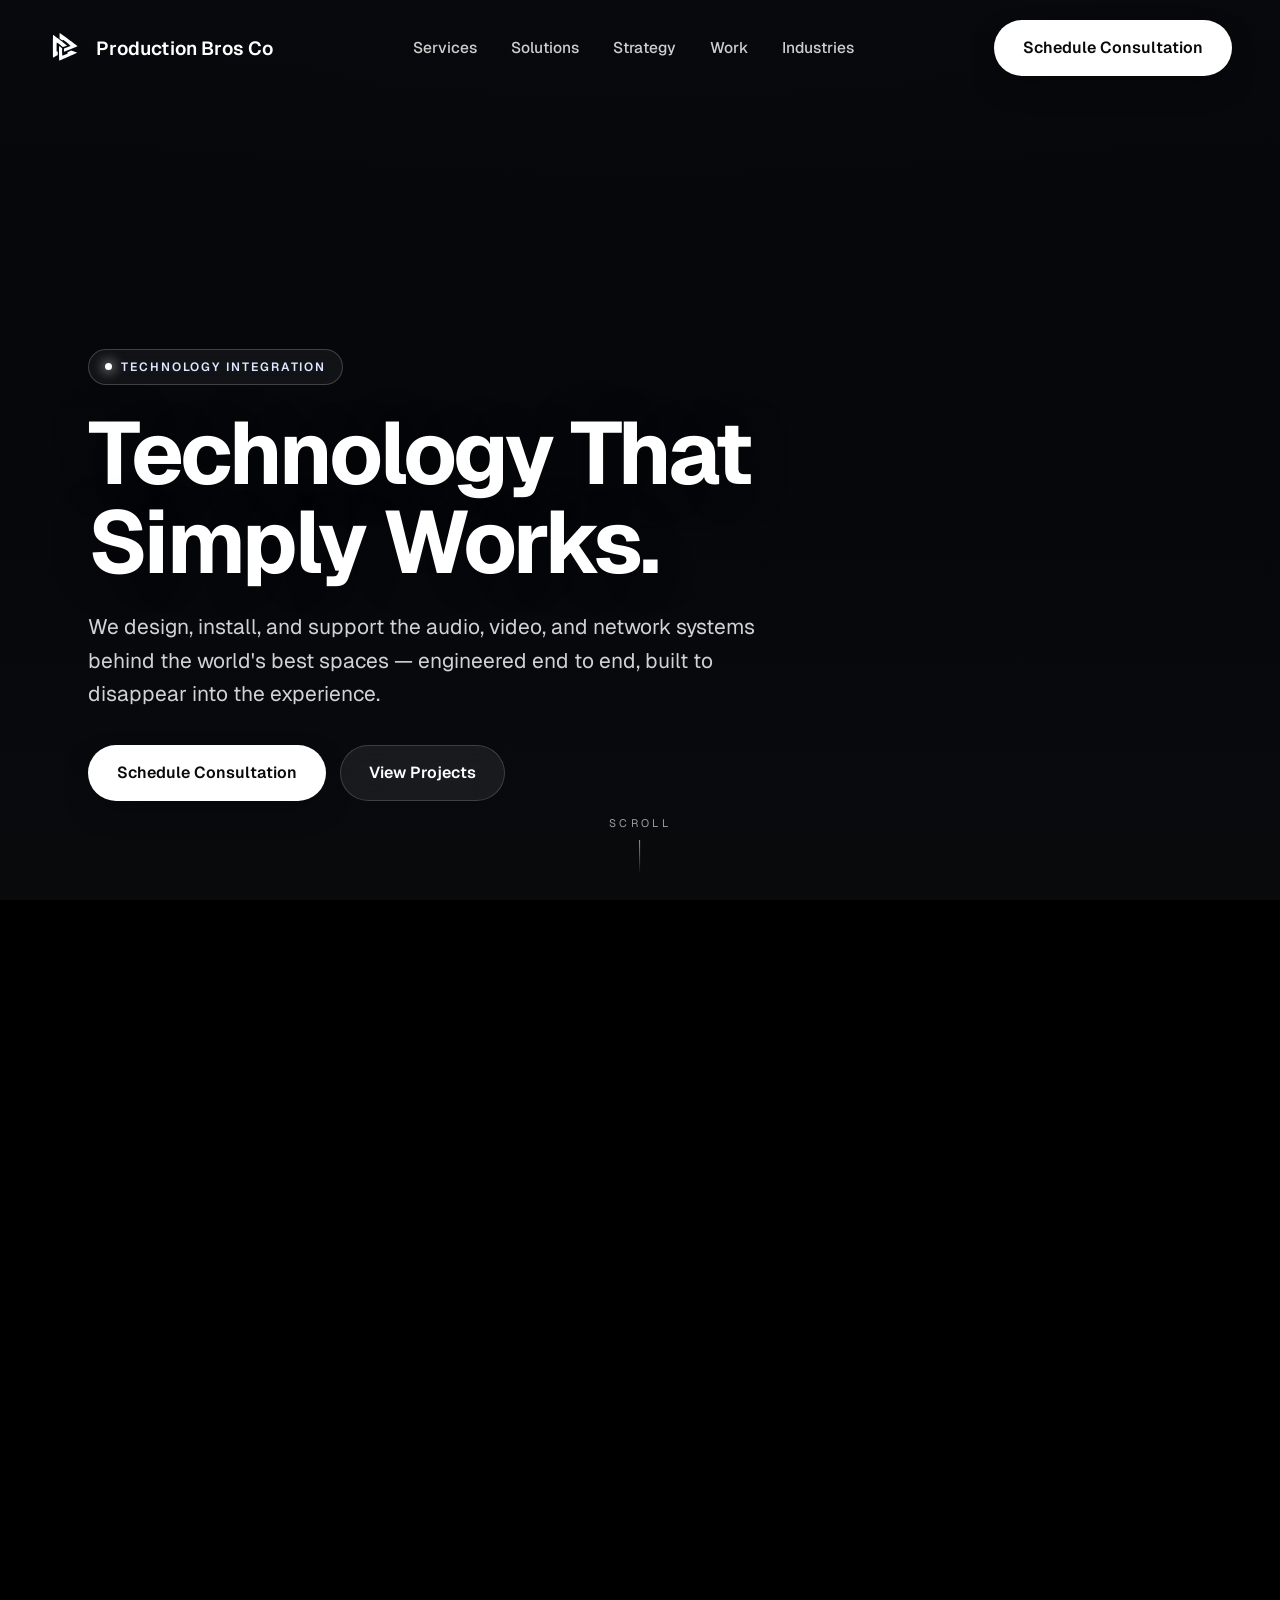
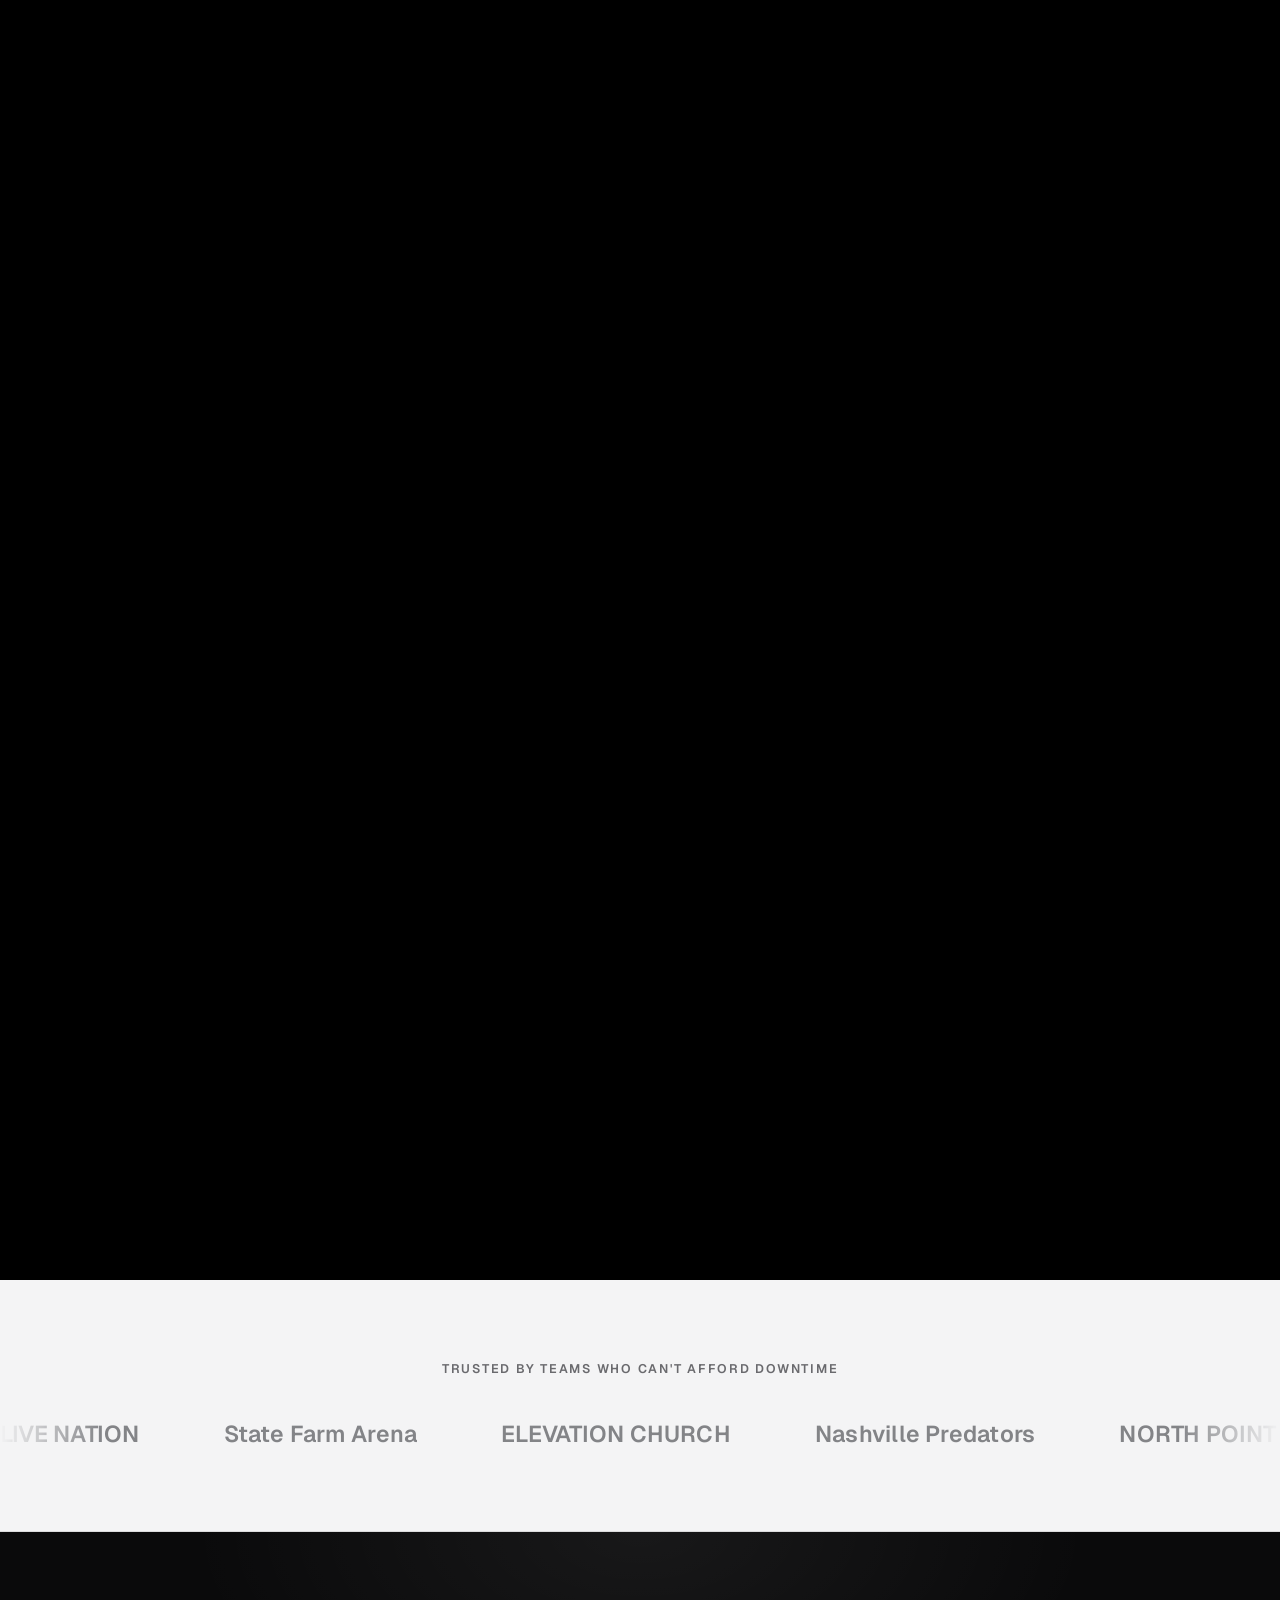
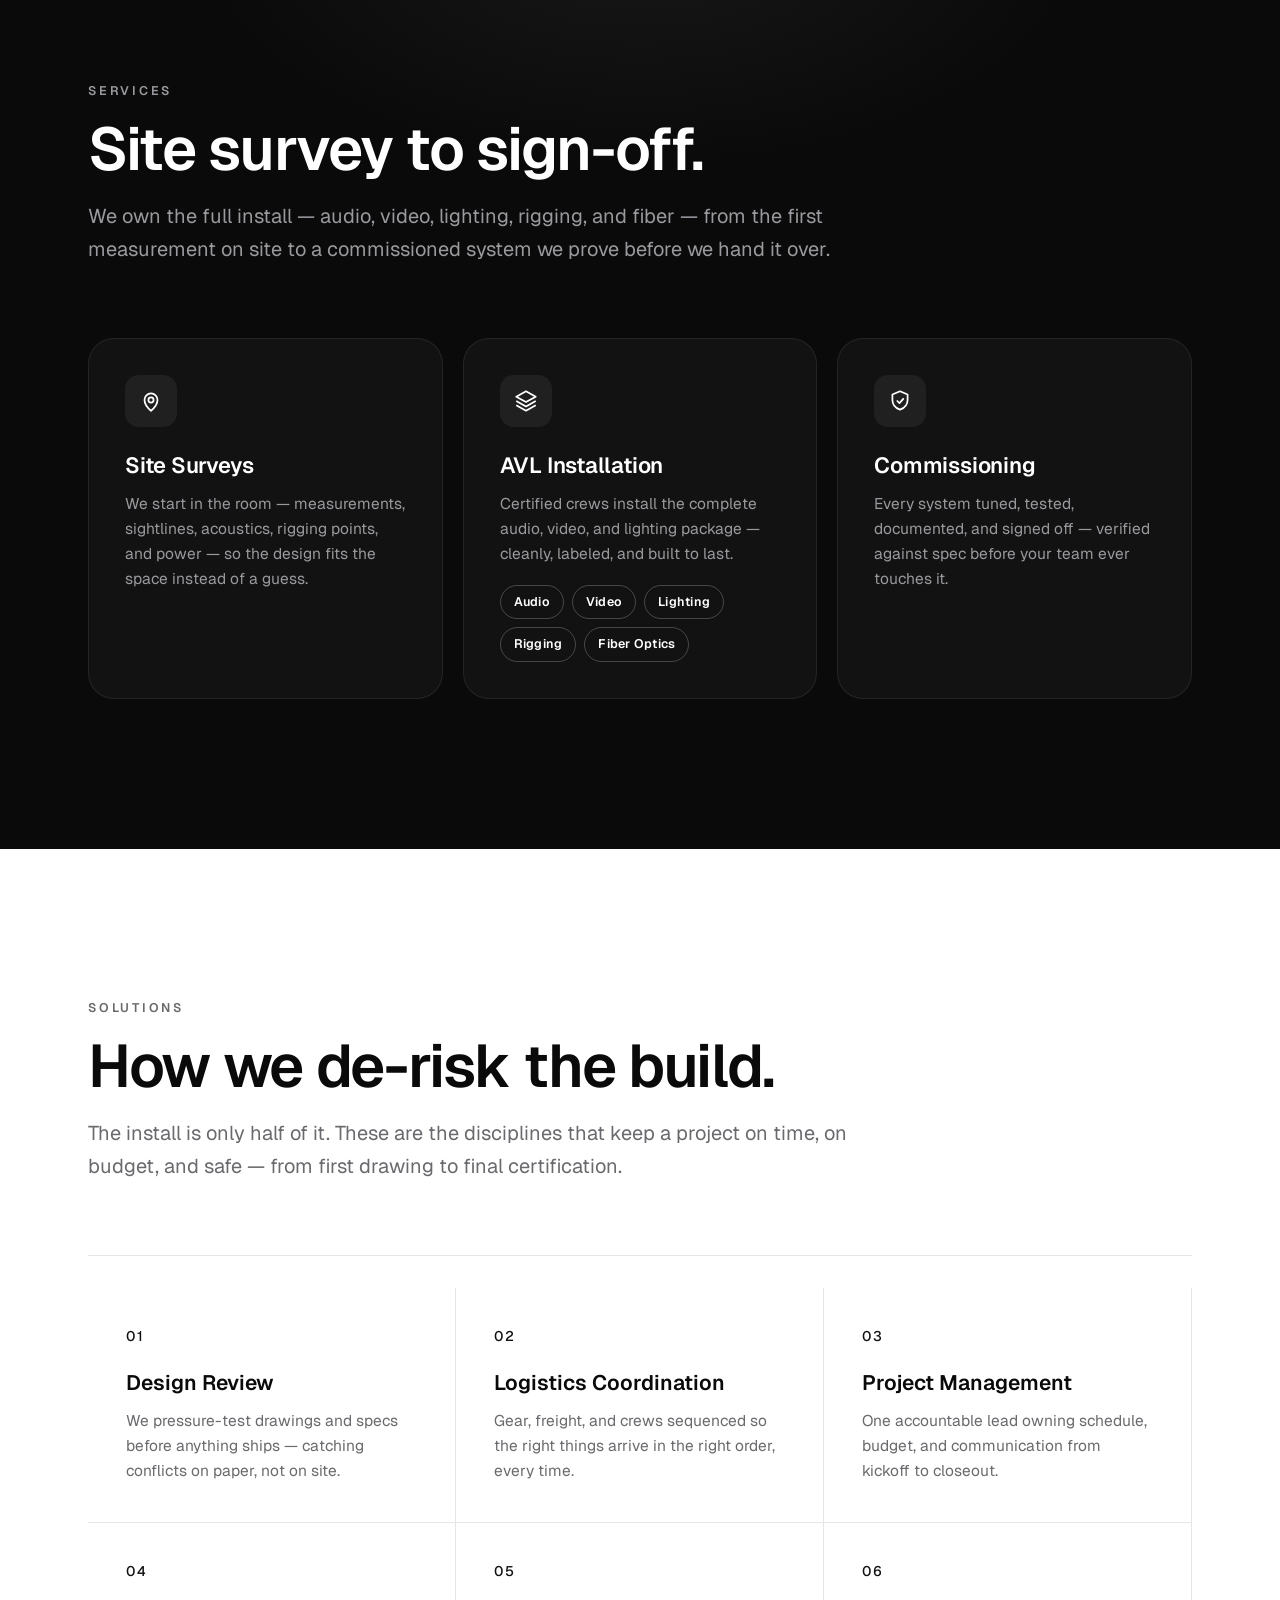
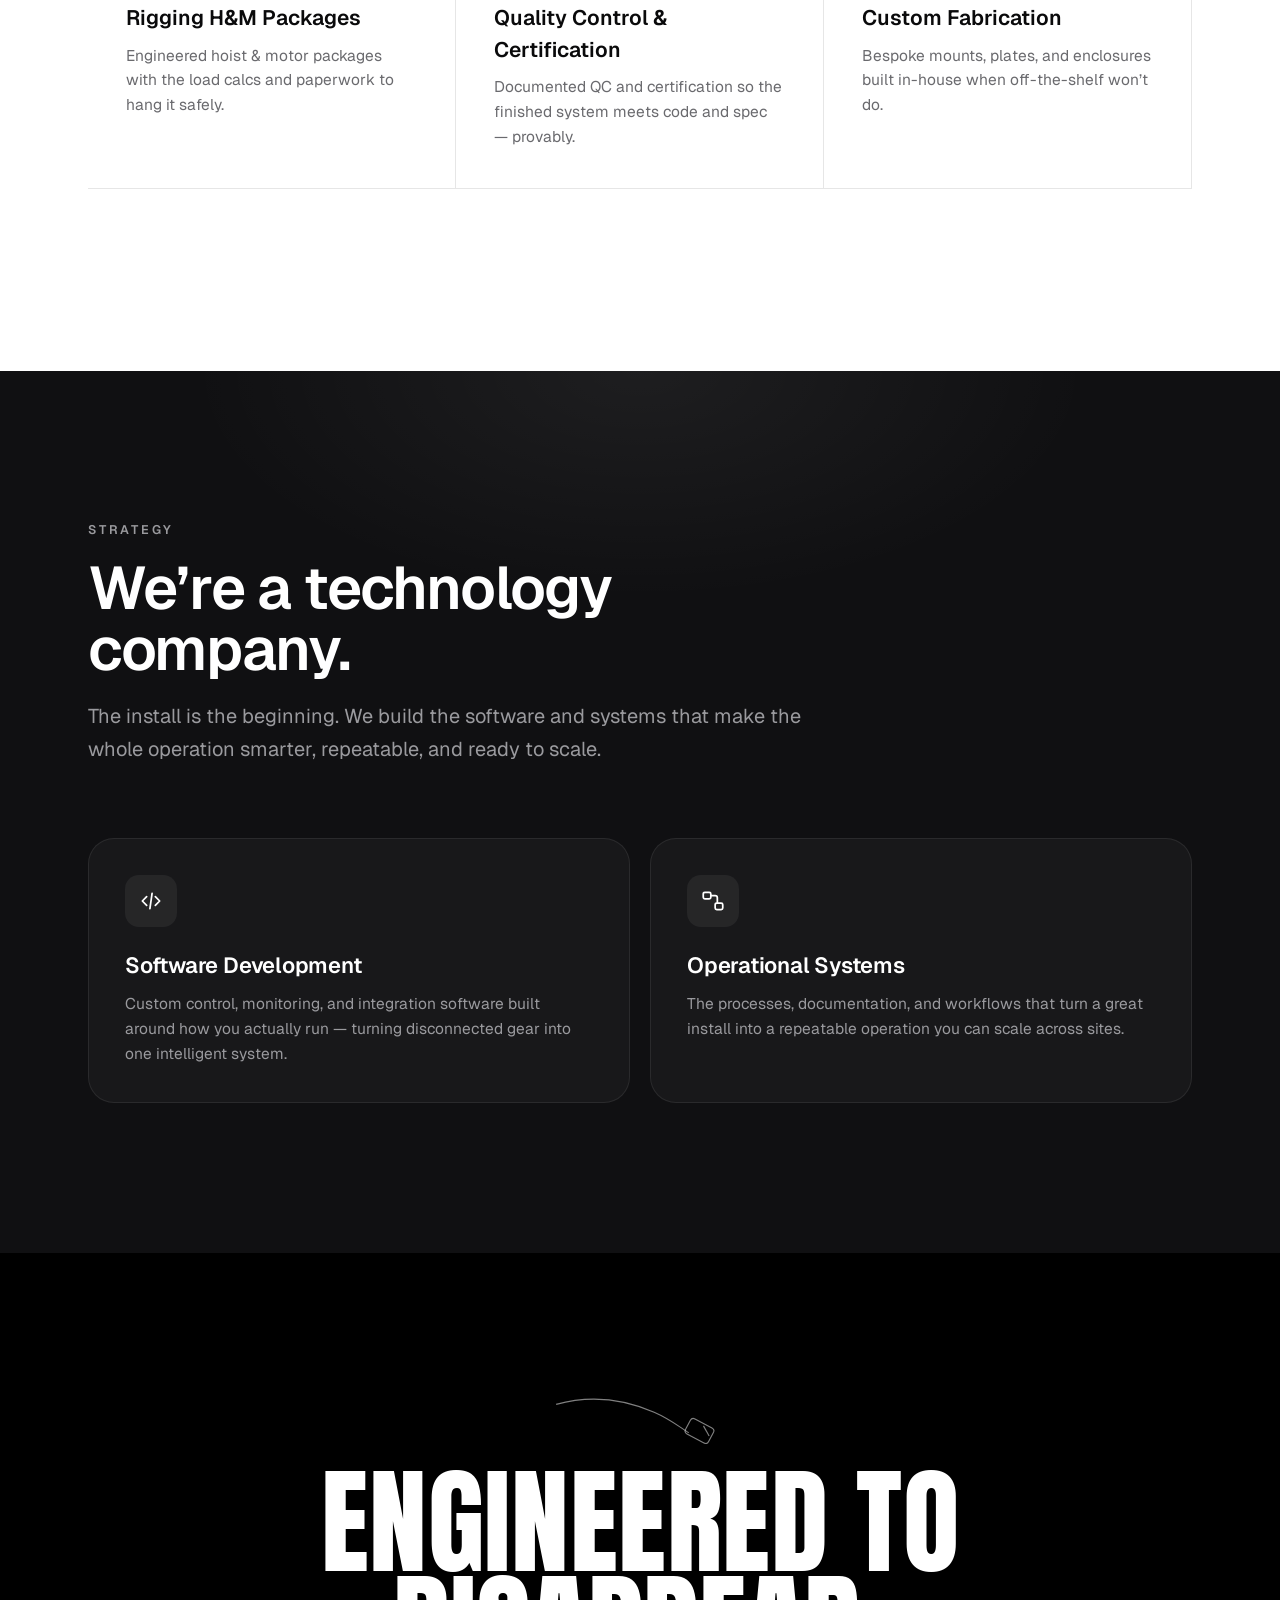
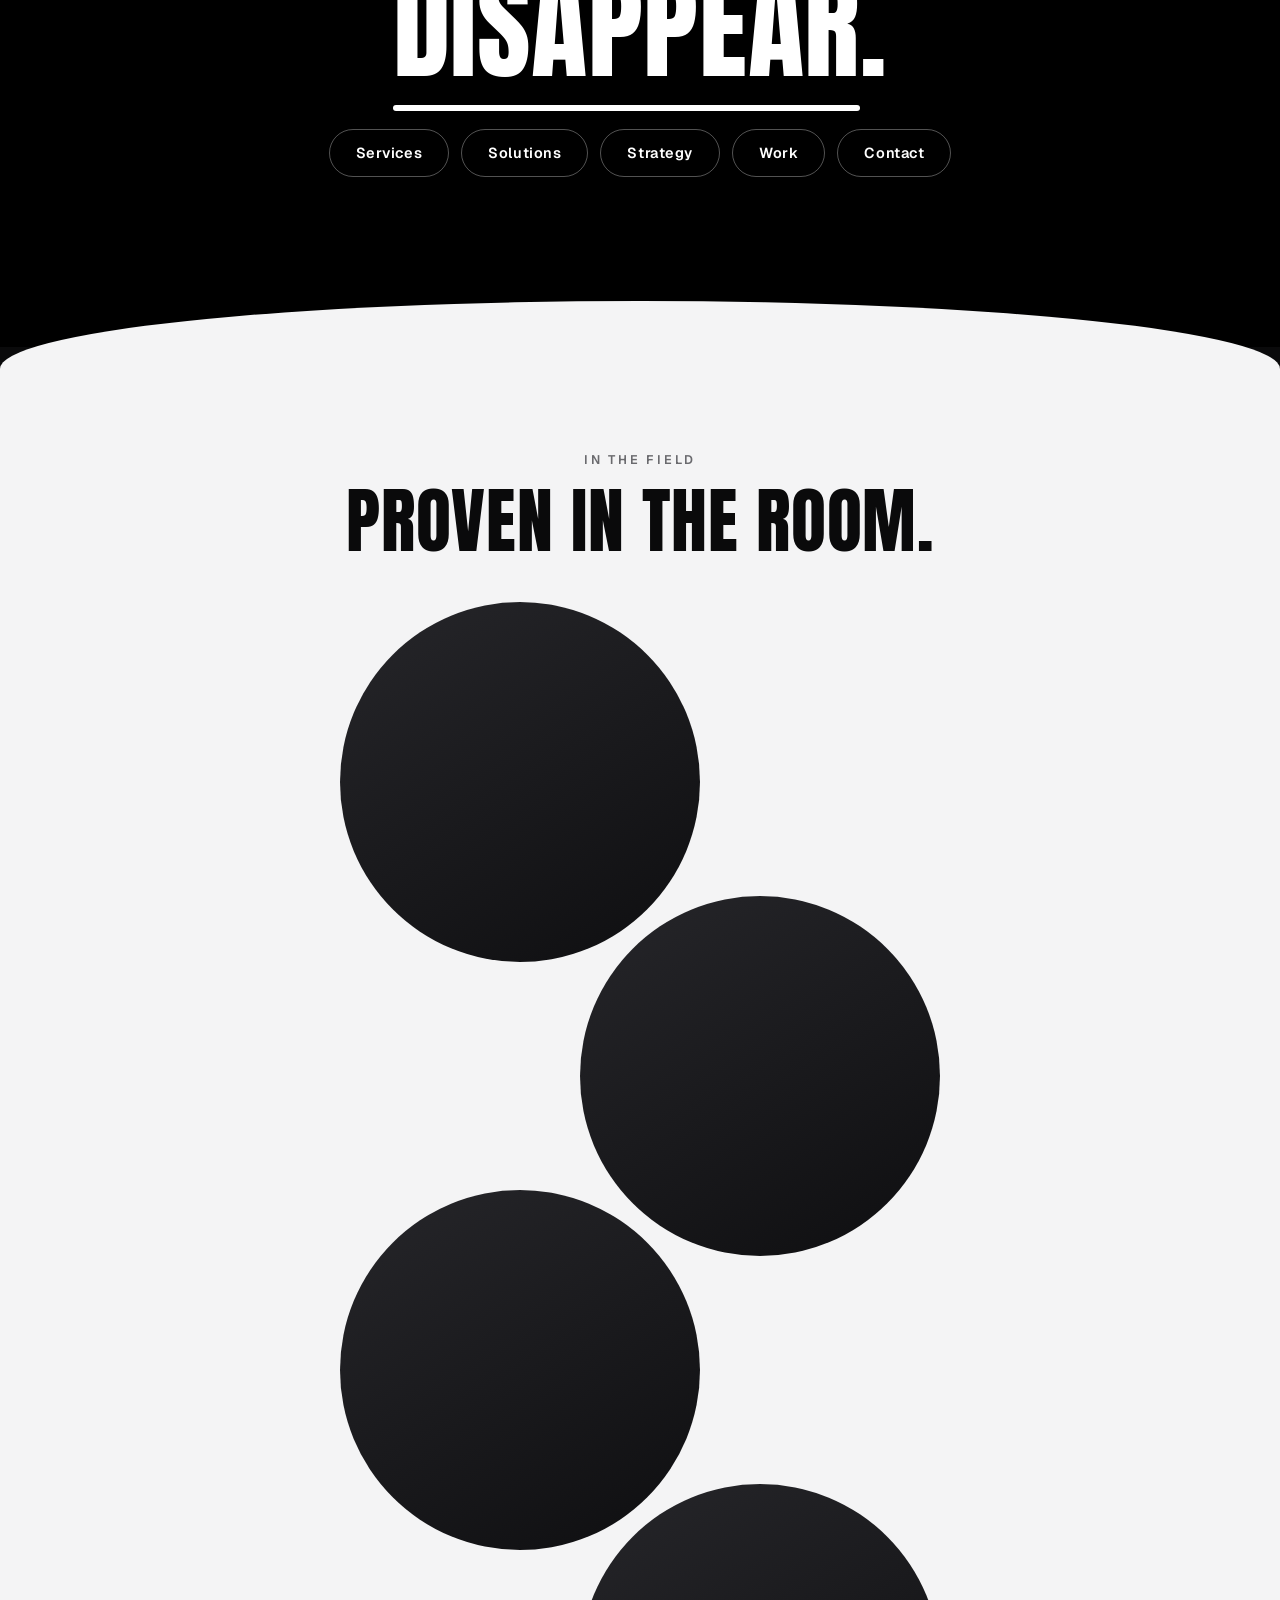
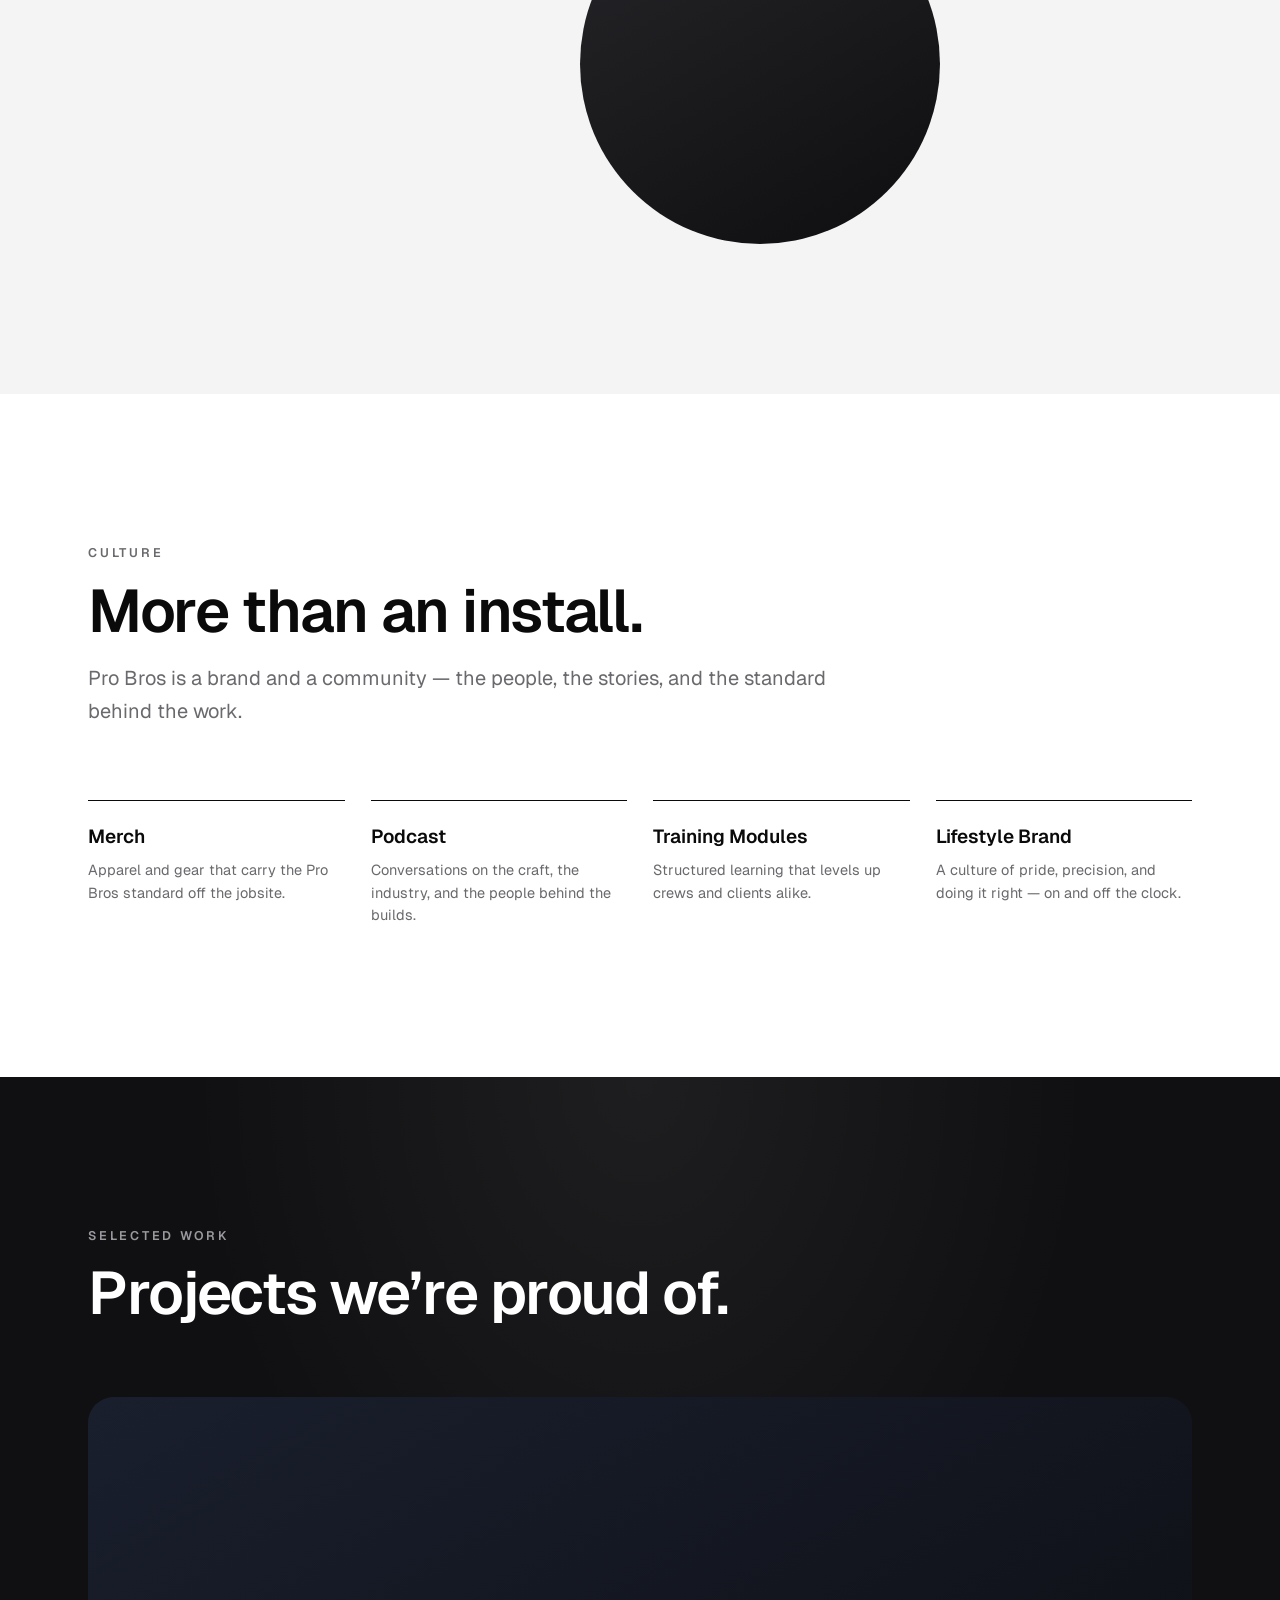
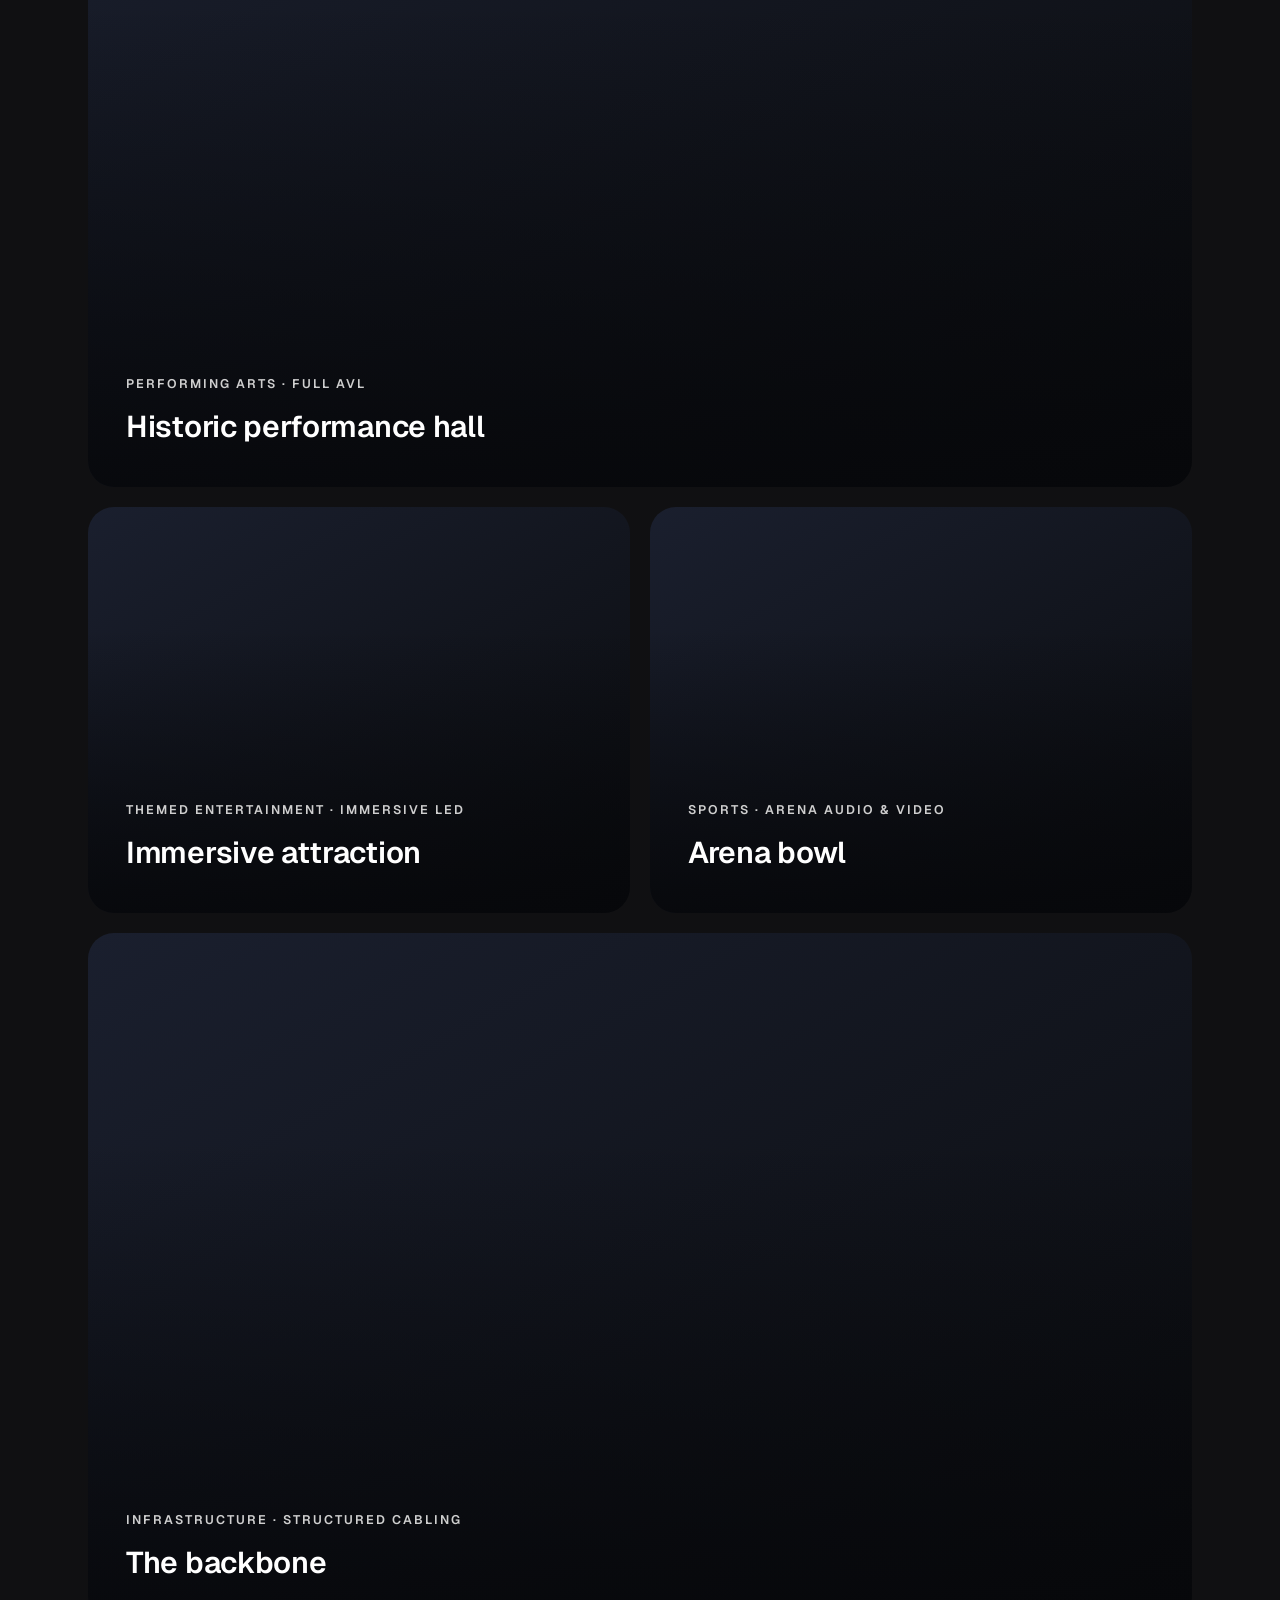
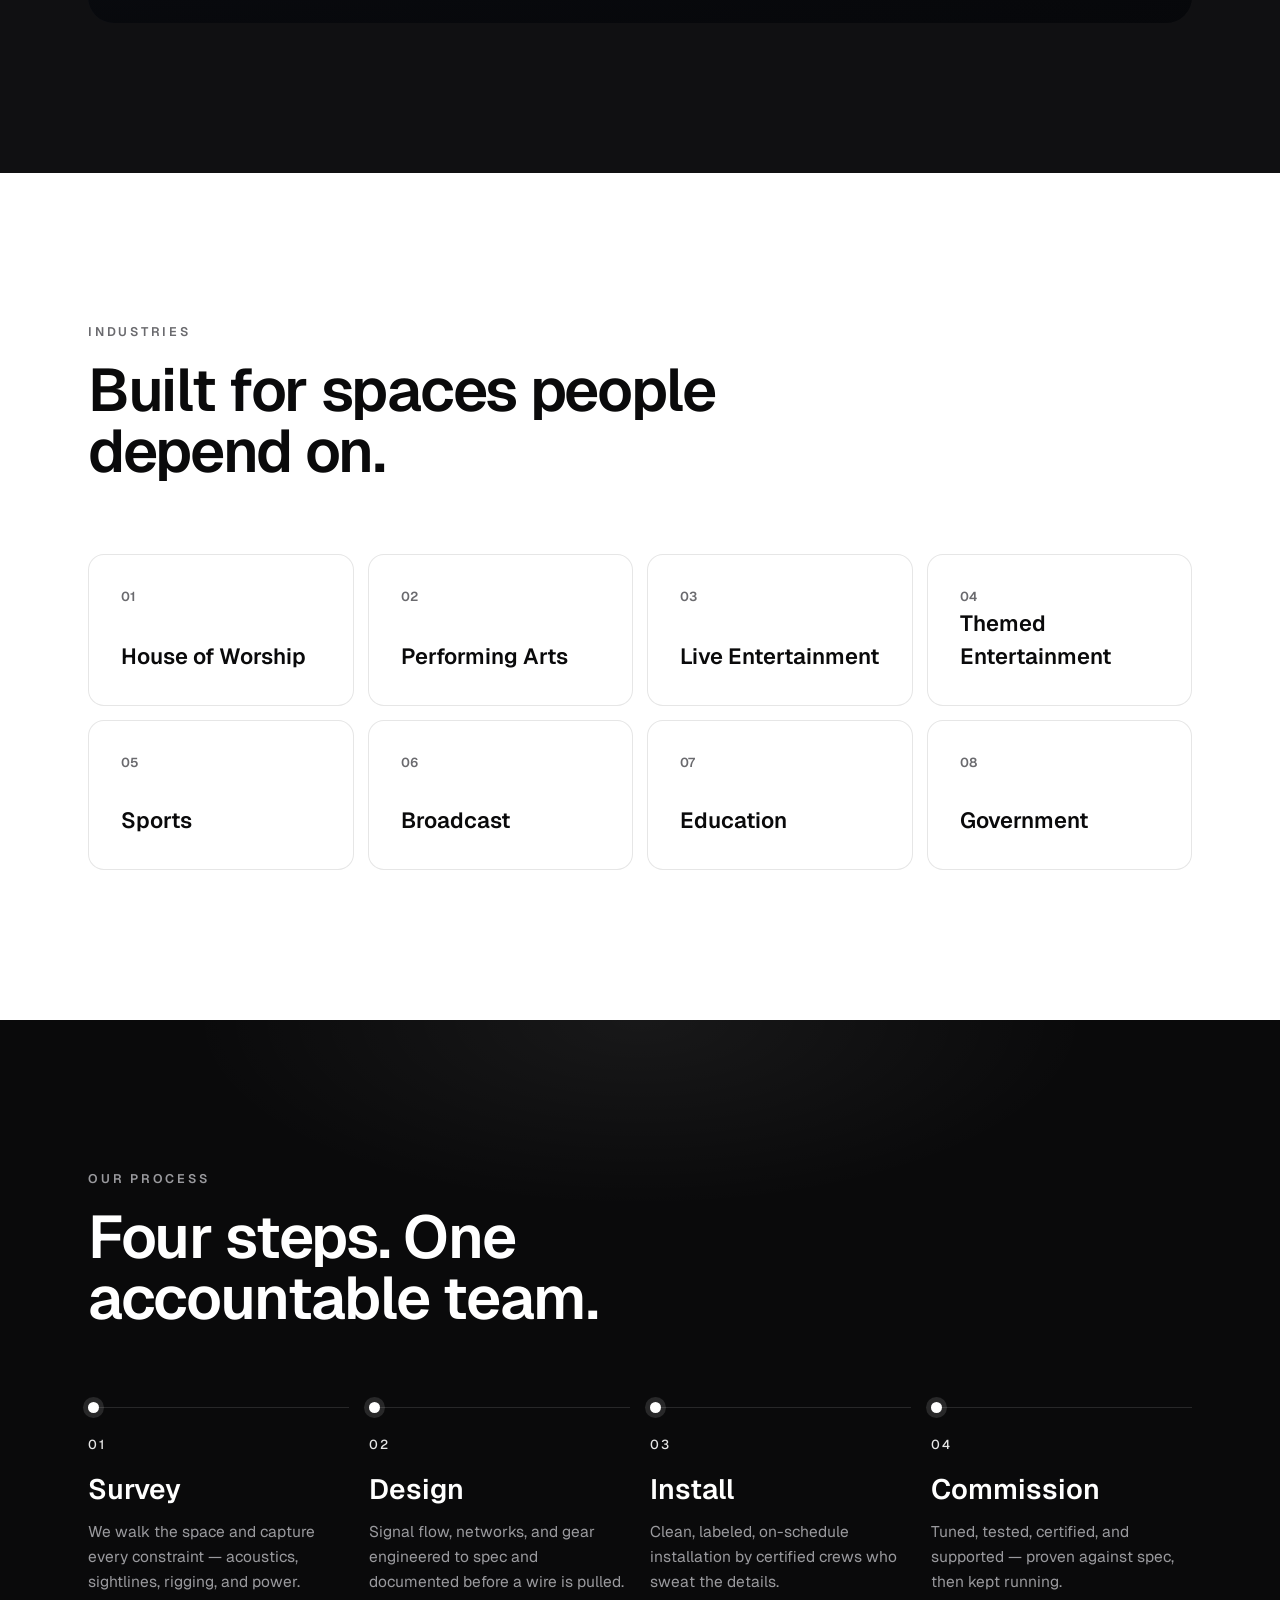
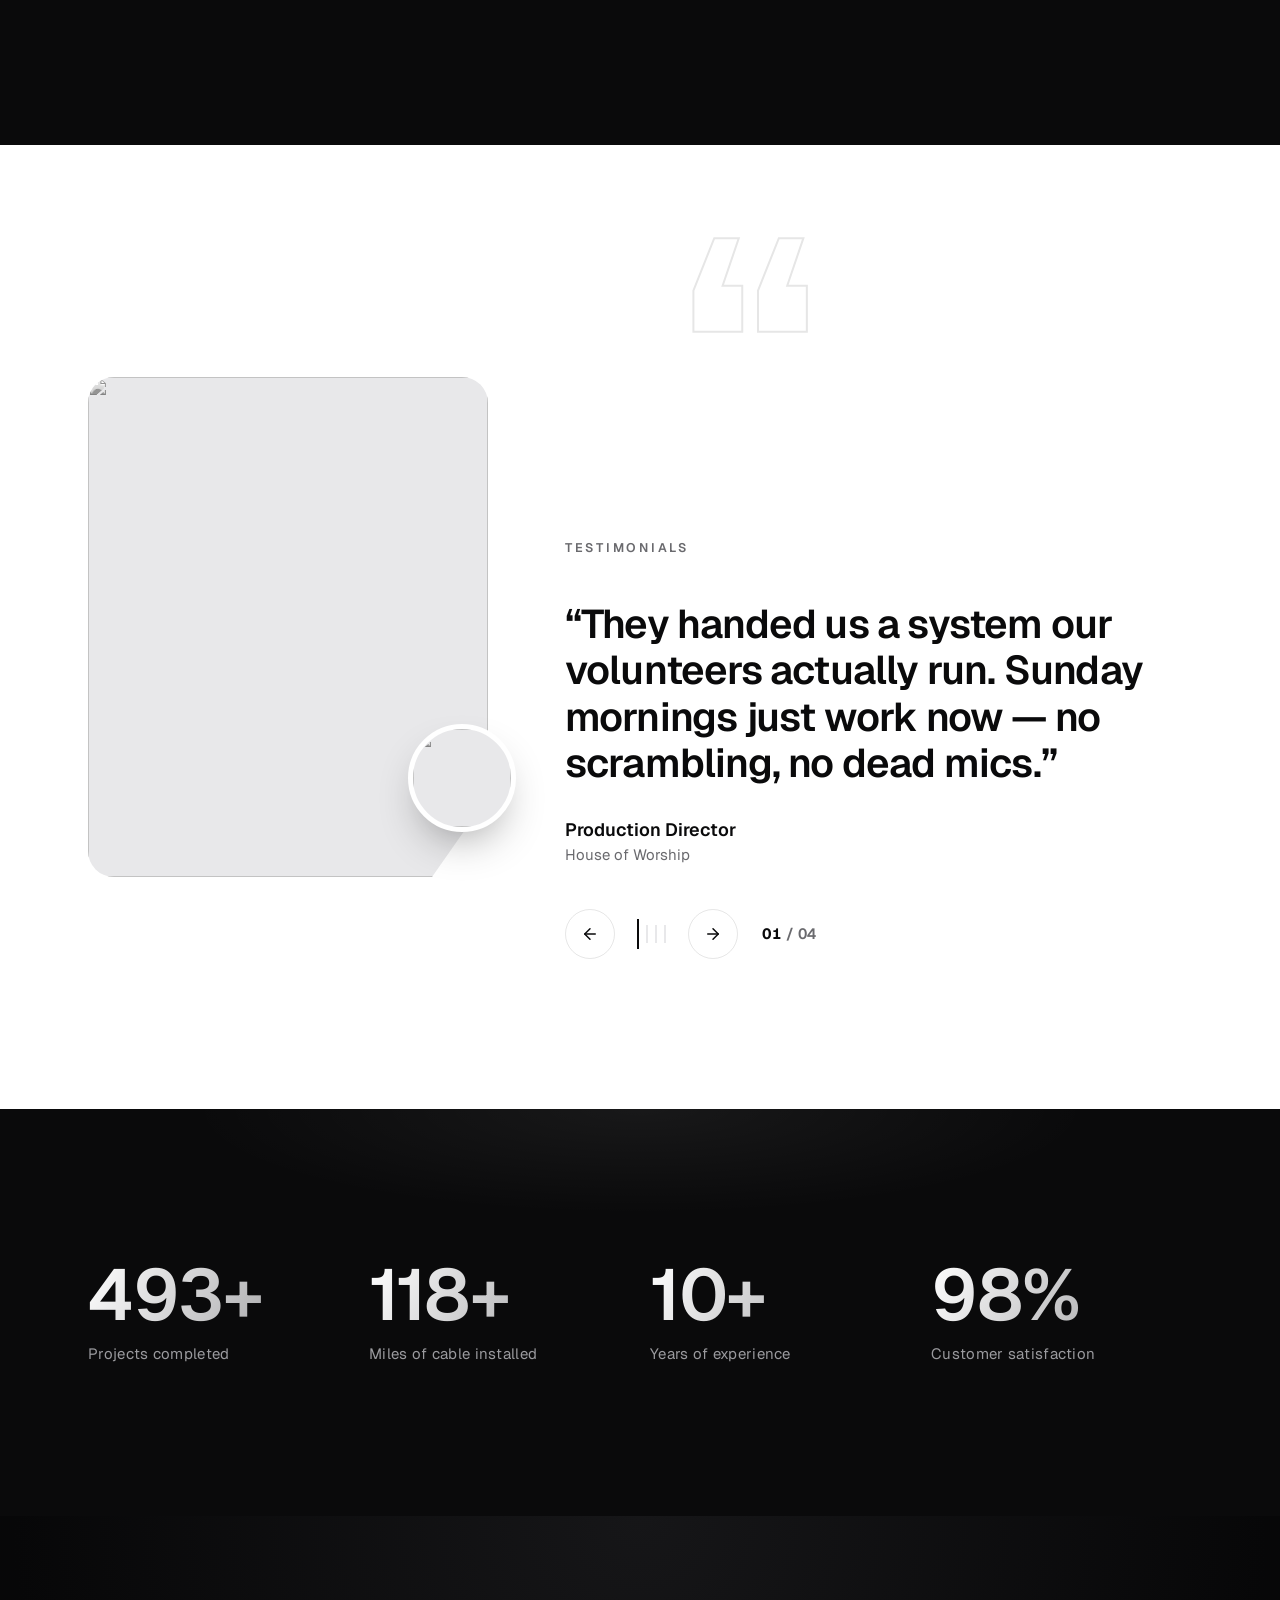
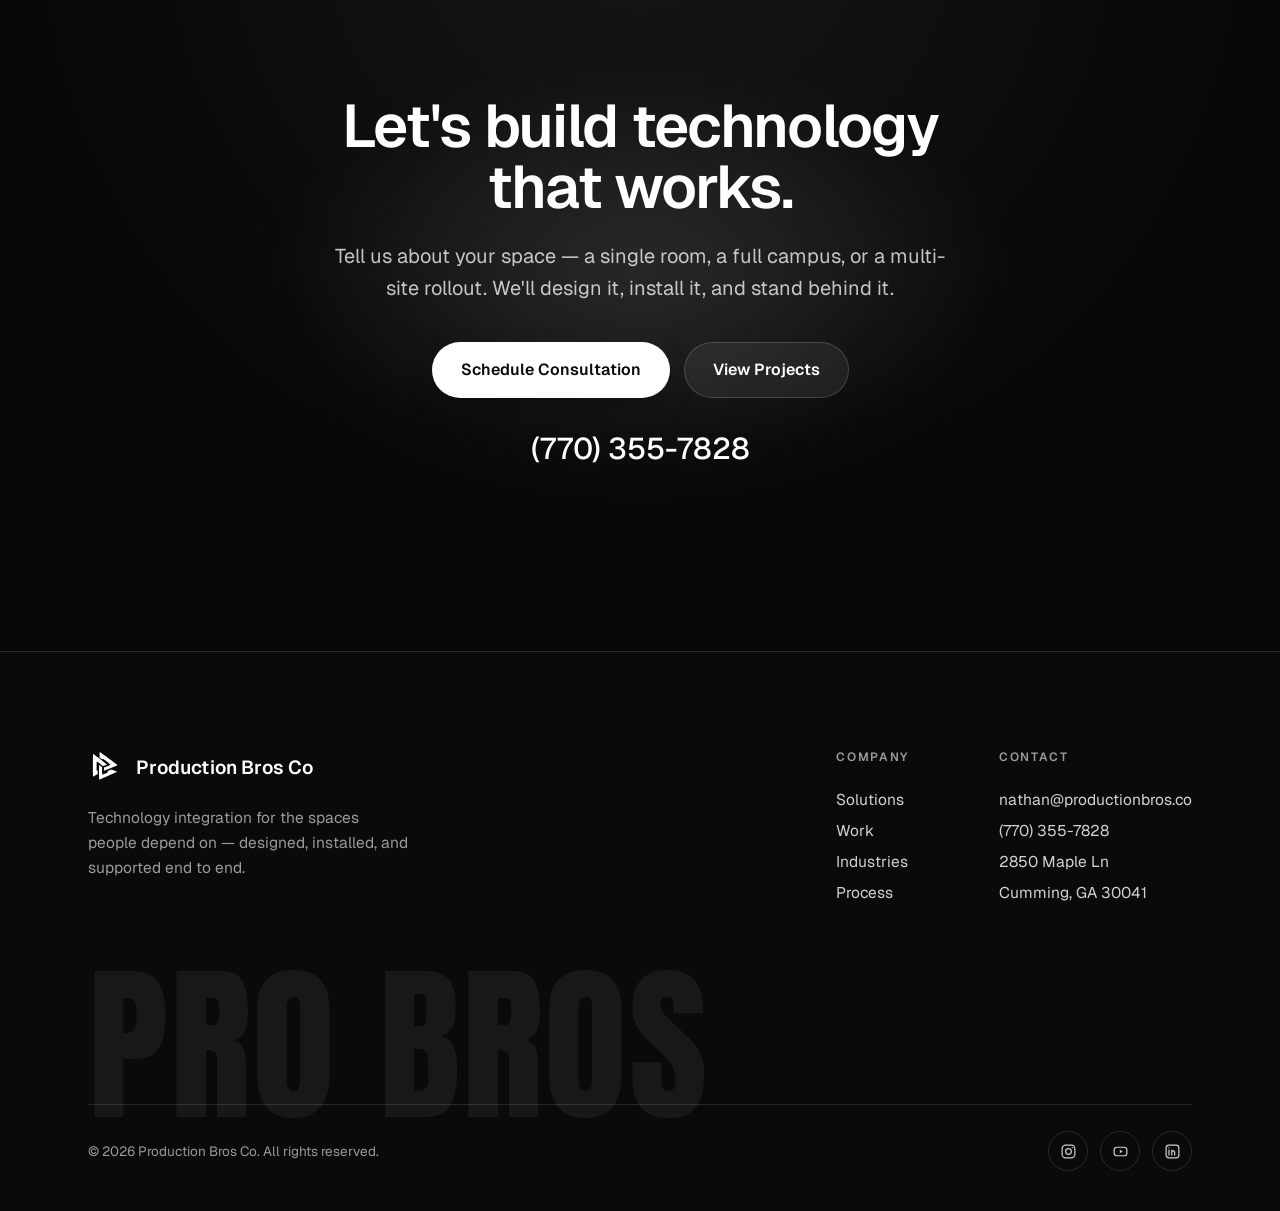
==== commit 2ba925f5: "Use real project photos site-wide; extend glow to tiles + project cards - Work: real Pro Bros photos" ====
--- a/probros.html
+++ b/probros.html
@@ -159,6 +159,19 @@
   opacity:var(--glow-active);transition:opacity .3s var(--ease)}
 .section-light .card::after,.section-paper .card::after{background:conic-gradient(from var(--glow-angle) at 50% 50%,transparent 0deg,rgba(10,10,12,.6) 42deg,rgba(10,10,12,0) 98deg,transparent 360deg)}
 @media(prefers-reduced-motion:reduce){.card::after{display:none}}
+.ind__tile,.proj{--glow-angle:90deg;--glow-active:0}
+.ind__tile::after{content:"";position:absolute;inset:0;border-radius:inherit;padding:1.5px;pointer-events:none;z-index:2;
+  background:conic-gradient(from var(--glow-angle) at 50% 50%,transparent 0deg,rgba(10,10,12,.6) 42deg,rgba(10,10,12,0) 98deg,transparent 360deg);
+  -webkit-mask:linear-gradient(#000 0 0) content-box,linear-gradient(#000 0 0);-webkit-mask-composite:xor;
+  mask:linear-gradient(#000 0 0) content-box,linear-gradient(#000 0 0);mask-composite:exclude;
+  opacity:var(--glow-active);transition:opacity .3s var(--ease)}
+.ind__tile:hover::after{background:conic-gradient(from var(--glow-angle) at 50% 50%,transparent 0deg,rgba(255,255,255,.9) 42deg,rgba(255,255,255,0) 98deg,transparent 360deg)}
+.proj::before{content:"";position:absolute;inset:0;border-radius:inherit;padding:1.5px;pointer-events:none;z-index:3;
+  background:conic-gradient(from var(--glow-angle) at 50% 50%,transparent 0deg,rgba(255,255,255,.9) 42deg,rgba(255,255,255,0) 98deg,transparent 360deg);
+  -webkit-mask:linear-gradient(#000 0 0) content-box,linear-gradient(#000 0 0);-webkit-mask-composite:xor;
+  mask:linear-gradient(#000 0 0) content-box,linear-gradient(#000 0 0);mask-composite:exclude;
+  opacity:var(--glow-active);transition:opacity .3s var(--ease)}
+@media(prefers-reduced-motion:reduce){.ind__tile::after,.proj::before{display:none}}
 .card__ic{width:52px;height:52px;border-radius:14px;display:flex;align-items:center;justify-content:center;margin-bottom:22px;background:rgba(255,255,255,.06);color:#fff}
 .section-light .card__ic,.section-paper .card__ic{background:#f0f0f1;color:#111}
 .card__ic svg{width:26px;height:26px;stroke-width:1.6}
@@ -598,35 +611,35 @@
     </div>
     <div class="grid grid-2" data-stagger>
       <a class="proj proj--wide" data-reveal-scale style="grid-column:1/-1">
-        <img src="https://raw.githubusercontent.com/connorcarter111-oss/portfolio/main/assets/projects/project-3.jpg" alt="" loading="lazy" onerror="this.remove()">
+        <img src="https://raw.githubusercontent.com/connorcarter111-oss/portfolio/main/assets/projects/theater.jpg" alt="" loading="lazy" onerror="this.remove()">
         <div class="proj__body">
-          <div class="proj__tag">Live Entertainment &middot; Live Nation</div>
-          <h3>The Dome &mdash; Virginia Beach</h3>
-          <div class="proj__meta">A flagship Live Nation venue outfitted for national touring &mdash; audio, video, and lighting built for a full house, night after night.</div>
+          <div class="proj__tag">Performing Arts &middot; Full AVL</div>
+          <h3>Historic performance hall</h3>
+          <div class="proj__meta">A landmark theater re-engineered for modern touring &mdash; audio, video, and lighting integrated end to end.</div>
         </div>
       </a>
       <a class="proj" data-reveal-scale>
-        <img src="https://raw.githubusercontent.com/connorcarter111-oss/portfolio/main/assets/projects/project-1.jpg" alt="" loading="lazy" onerror="this.remove()">
+        <img src="https://raw.githubusercontent.com/connorcarter111-oss/portfolio/main/assets/projects/themed.jpg" alt="" loading="lazy" onerror="this.remove()">
         <div class="proj__body">
-          <div class="proj__tag">House of Worship &middot; Full AVL</div>
-          <h3>Elevation Church &mdash; Raleigh Campus</h3>
-          <div class="proj__meta">A new multisite campus with complete audio, video, and lighting integration, ready for weekend production.</div>
+          <div class="proj__tag">Themed Entertainment &middot; Immersive LED</div>
+          <h3>Immersive attraction</h3>
+          <div class="proj__meta">Wall-to-wall LED and spatial audio built for a fully themed guest experience.</div>
         </div>
       </a>
       <a class="proj" data-reveal-scale>
-        <img src="https://raw.githubusercontent.com/connorcarter111-oss/portfolio/main/assets/projects/project-2.jpg" alt="" loading="lazy" onerror="this.remove()">
+        <img src="https://raw.githubusercontent.com/connorcarter111-oss/portfolio/main/assets/projects/arena.jpg" alt="" loading="lazy" onerror="this.remove()">
         <div class="proj__body">
-          <div class="proj__tag">Audio &middot; L-ISA Immersive</div>
-          <h3>North Point &mdash; L-ISA PA</h3>
-          <div class="proj__meta">An L-ISA immersive line-array system tuned so every seat sits inside the mix, not in front of it.</div>
+          <div class="proj__tag">Sports &middot; Arena Audio &amp; Video</div>
+          <h3>Arena bowl</h3>
+          <div class="proj__meta">Line-array PA and center-hung video, tuned for every seat in the house.</div>
         </div>
       </a>
       <a class="proj proj--wide" data-reveal-scale style="grid-column:1/-1">
-        <img src="https://raw.githubusercontent.com/connorcarter111-oss/portfolio/main/assets/gallery/g2.jpg" alt="" loading="lazy" onerror="this.remove()">
+        <img src="https://raw.githubusercontent.com/connorcarter111-oss/portfolio/main/assets/projects/rack.jpg" alt="" loading="lazy" onerror="this.remove()">
         <div class="proj__body">
-          <div class="proj__tag">Government &middot; AV Integration</div>
-          <h3>City of Atlanta</h3>
-          <div class="proj__meta">Civic AV integration built for reliability, accessibility, and the public record.</div>
+          <div class="proj__tag">Infrastructure &middot; Structured Cabling</div>
+          <h3>The backbone</h3>
+          <div class="proj__meta">Fiber and copper dressed to perfection &mdash; the invisible system every show depends on.</div>
         </div>
       </a>
     </div>
@@ -826,7 +839,7 @@
 
 /* Mouse-reactive glowing border — lights up nearby cards and points the arc at the cursor */
 (function(){
-  const cards=[...document.querySelectorAll('.card')];
+  const cards=[...document.querySelectorAll('.card,.ind__tile,.proj')];
   if(!cards.length || !matchMedia('(pointer:fine)').matches) return;
   const PROX=170; let px=0,py=0,ticking=false;
   function update(){
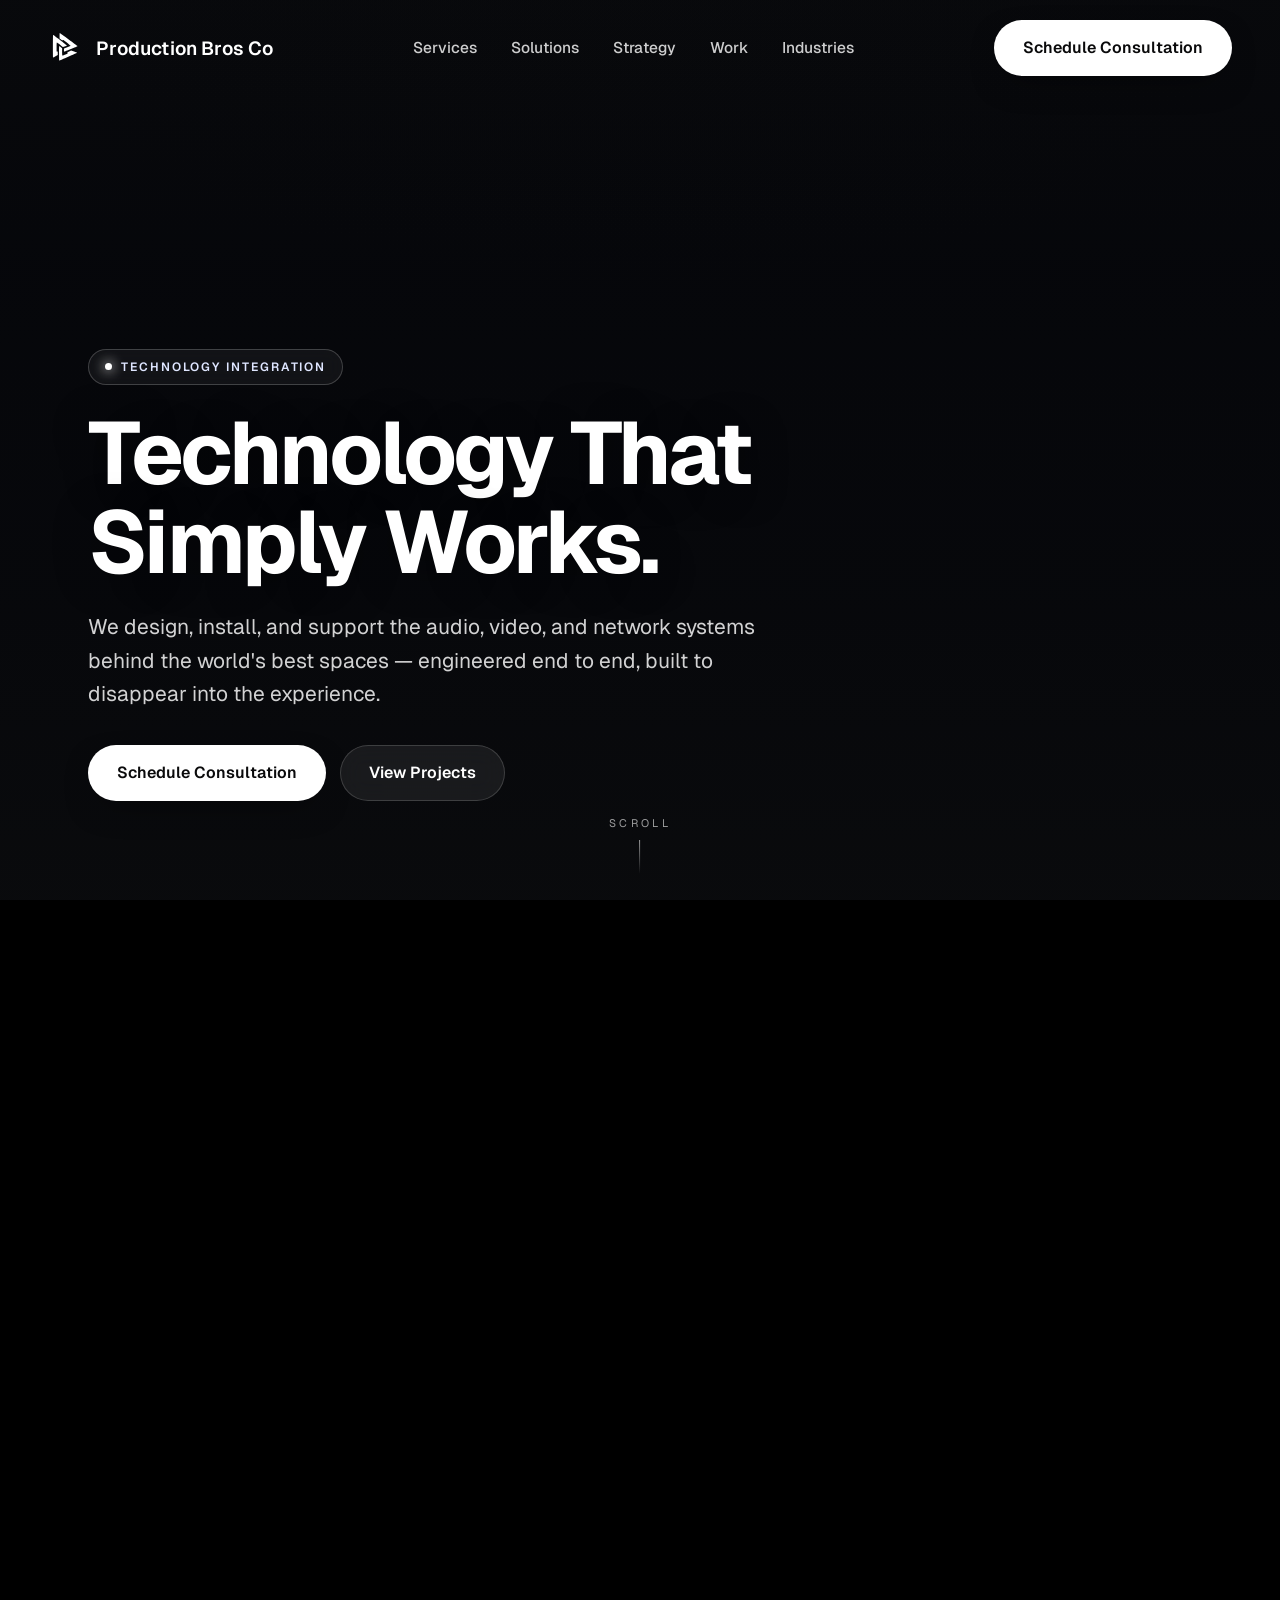
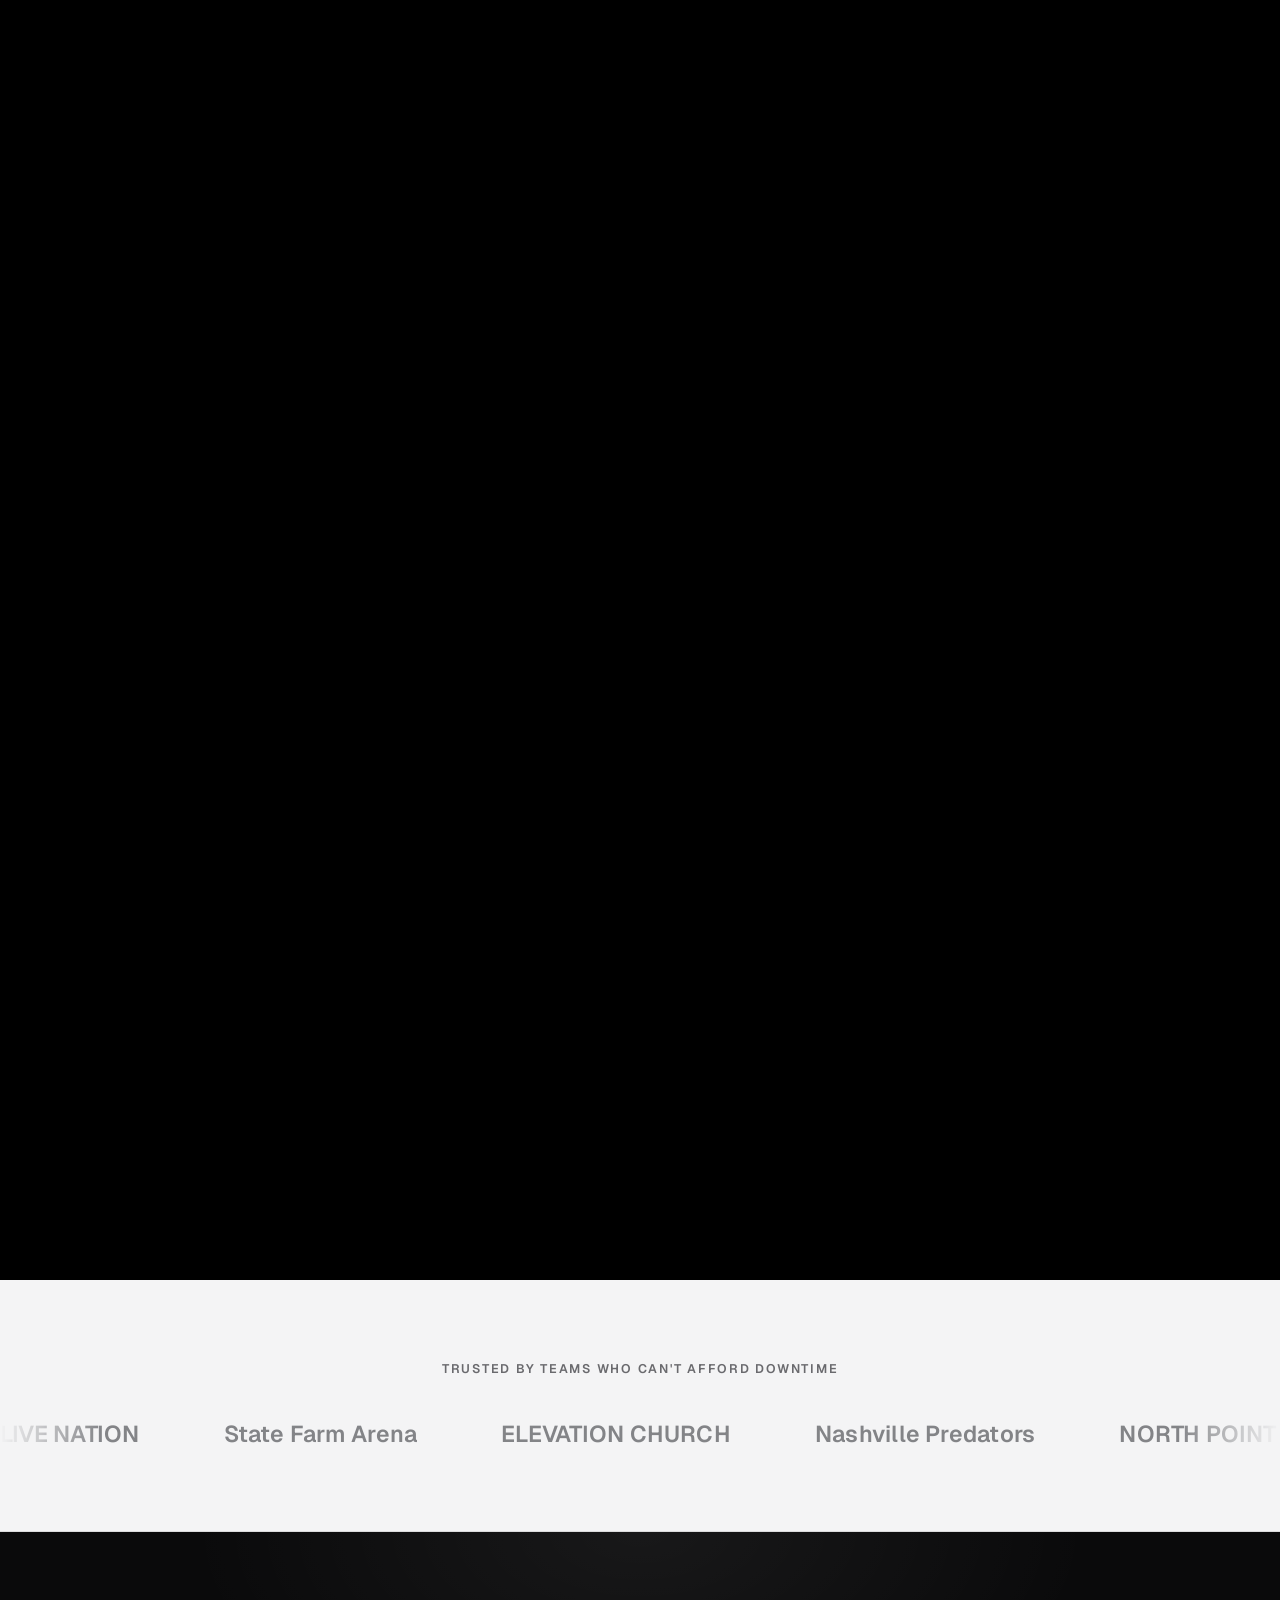
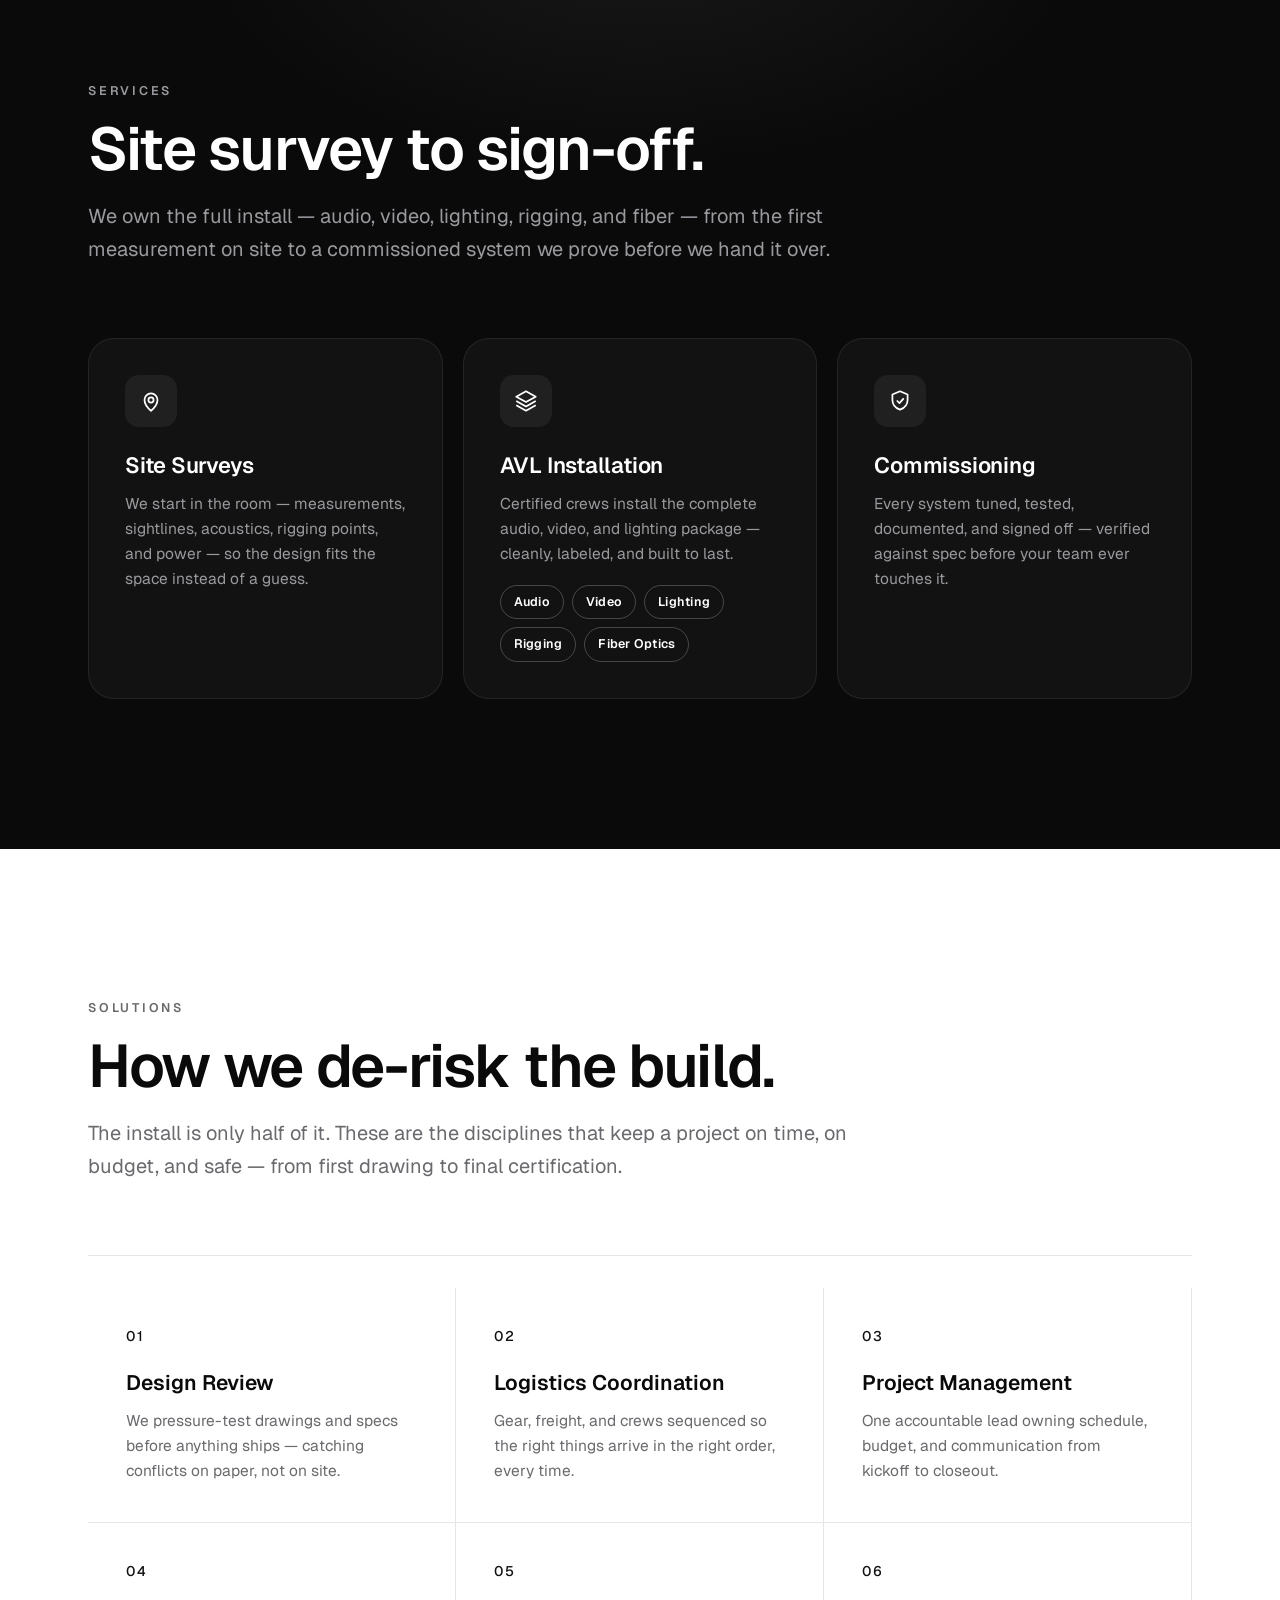
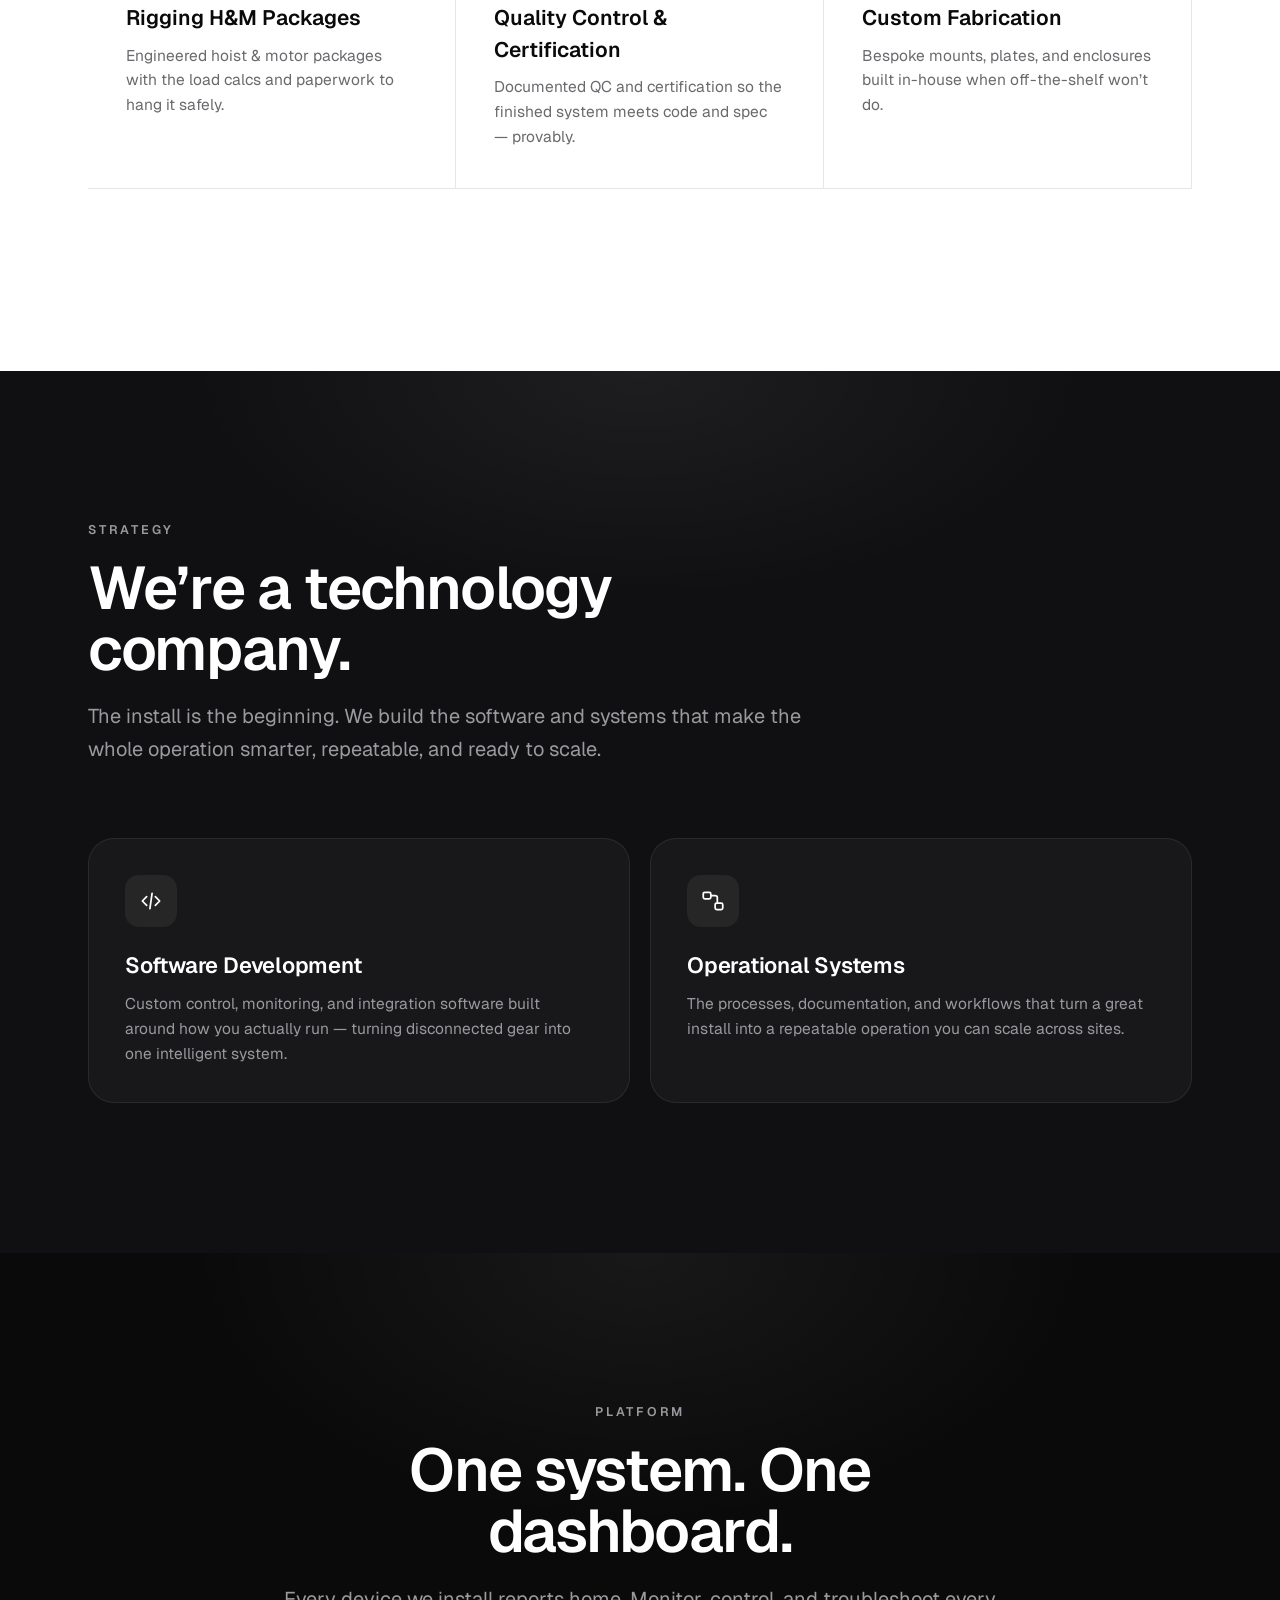
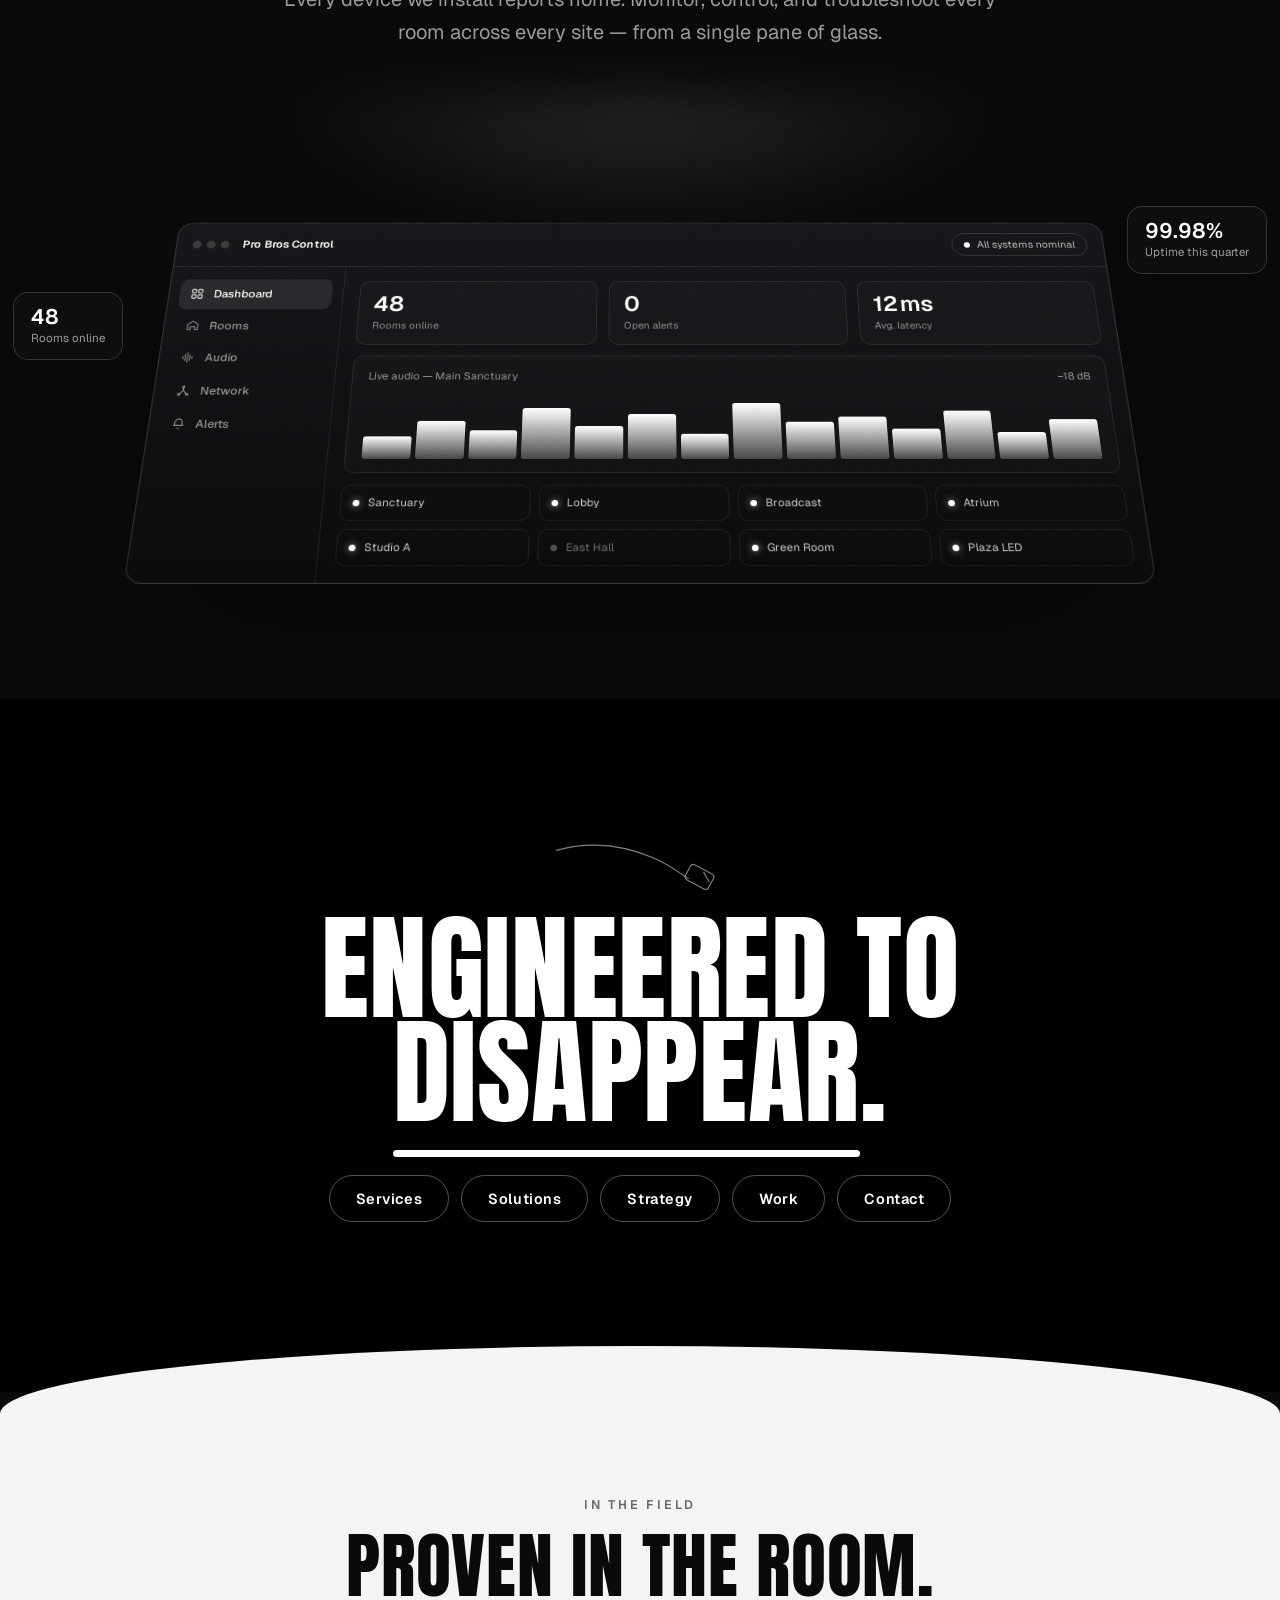
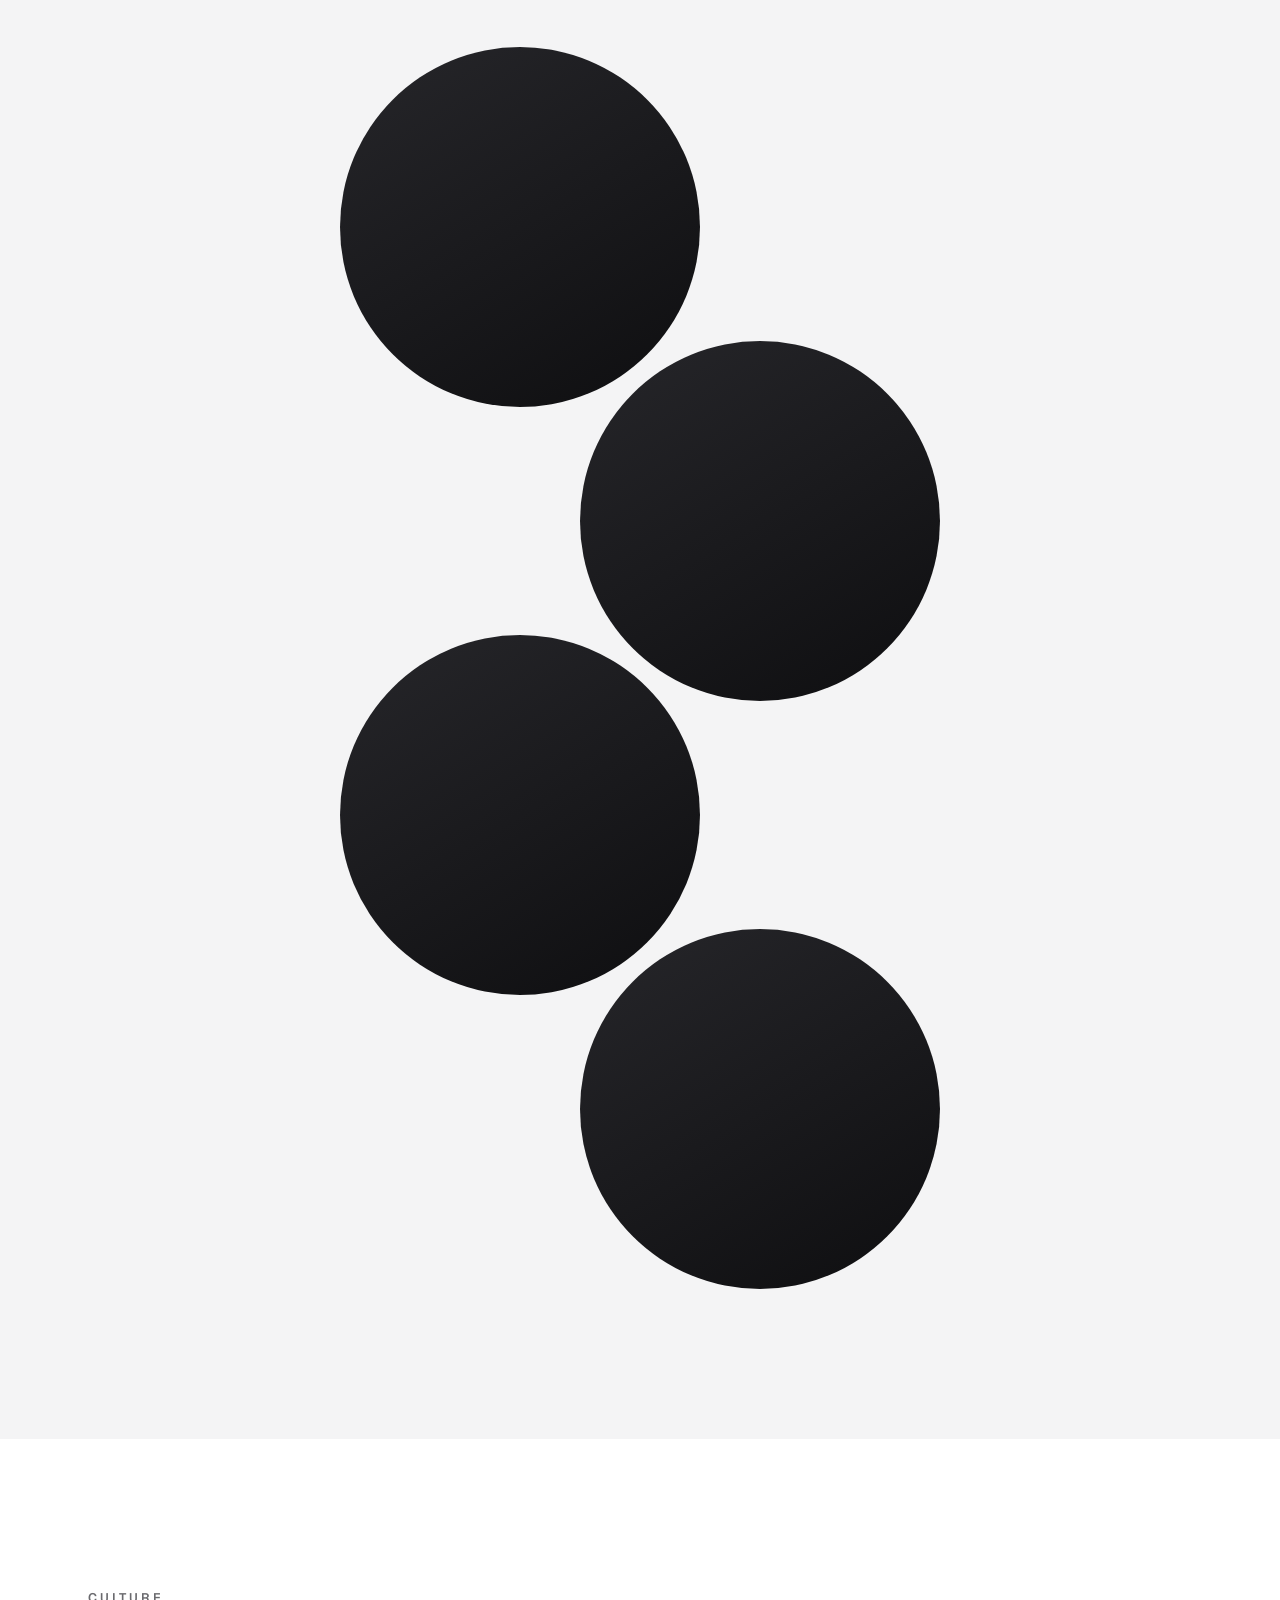
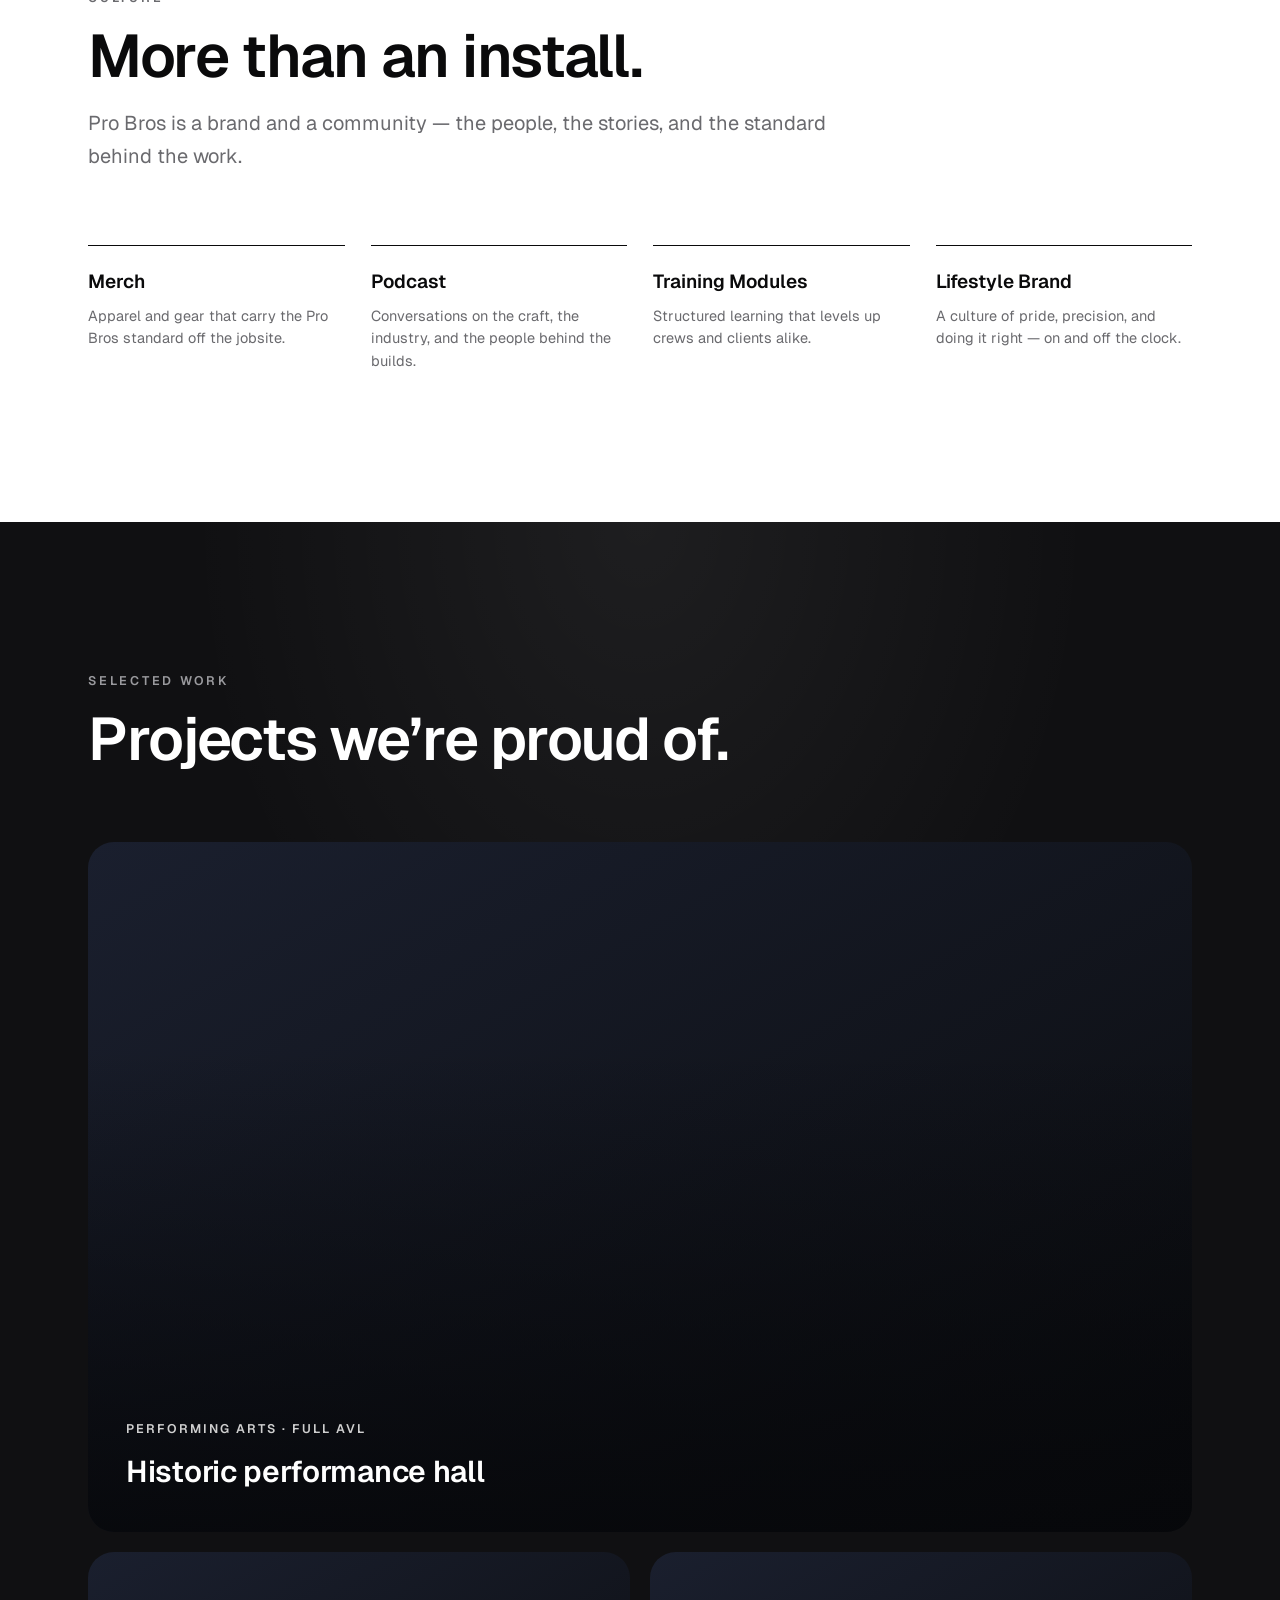
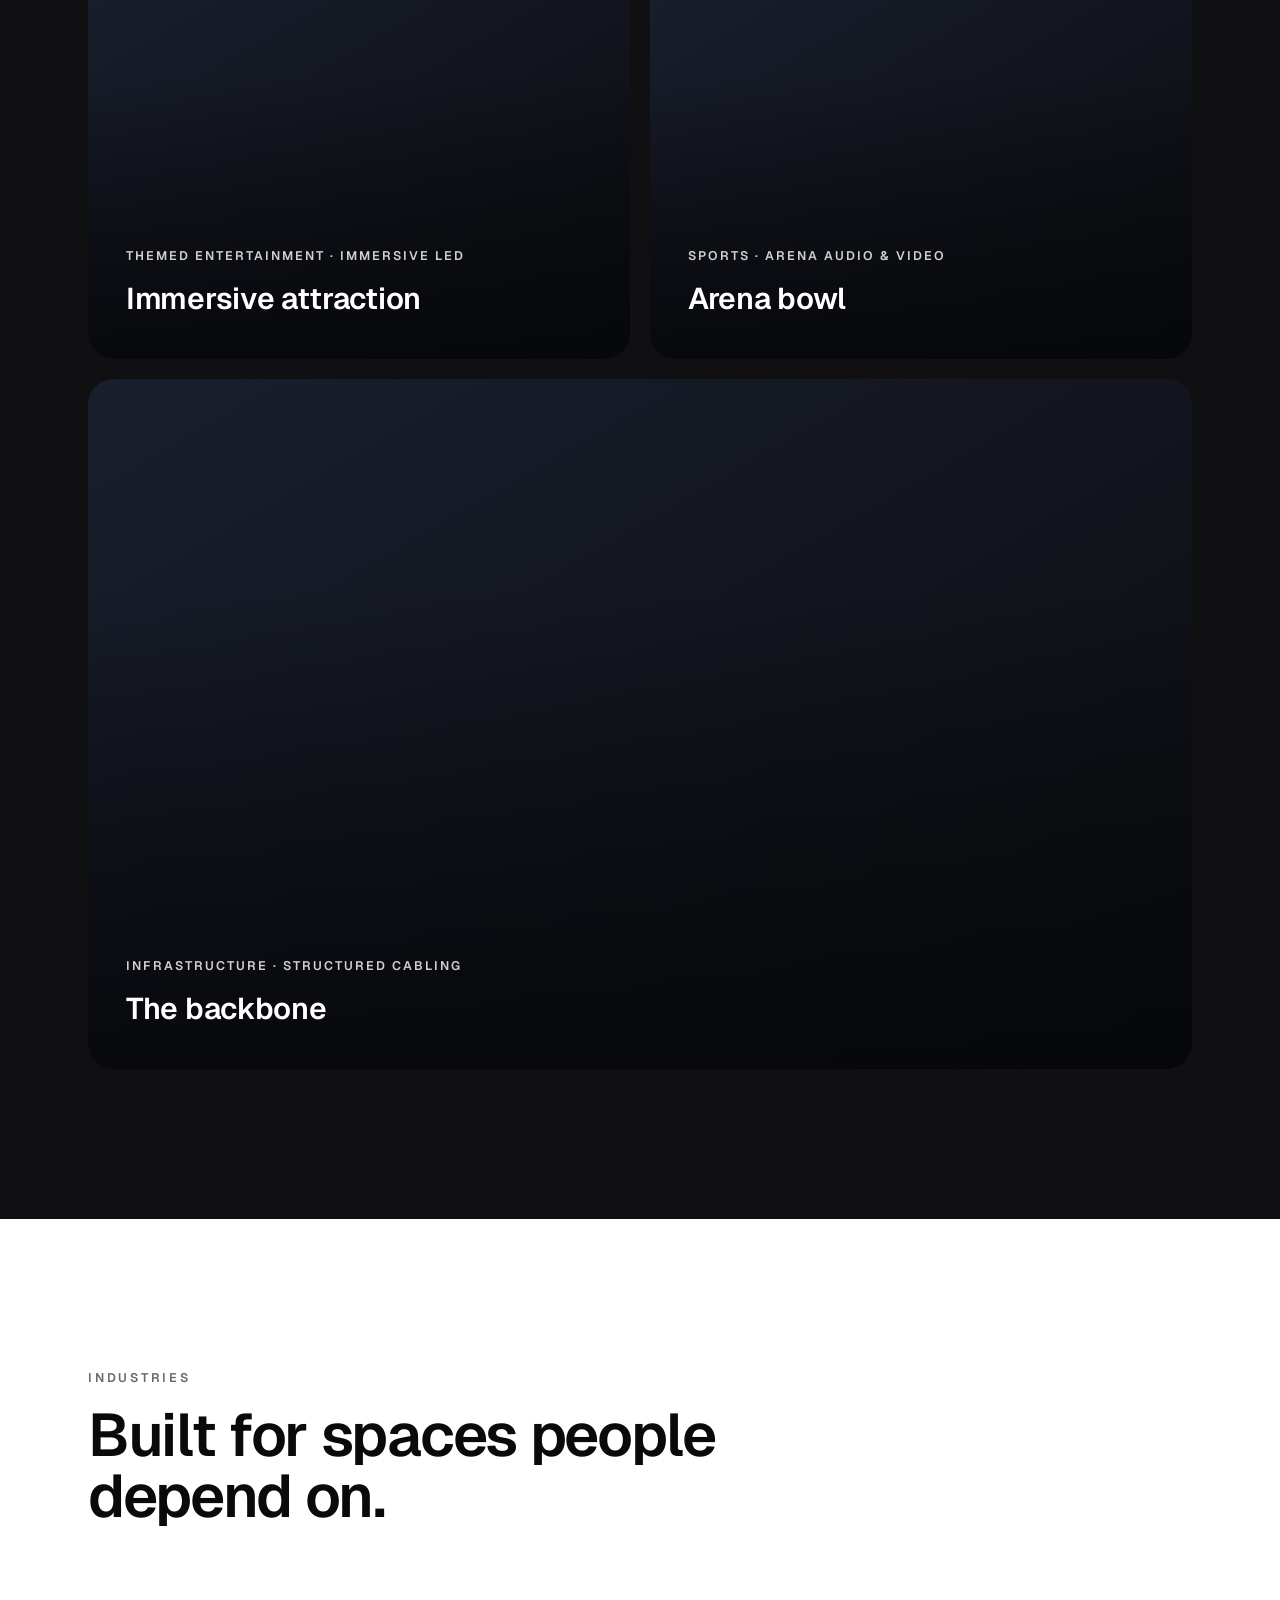
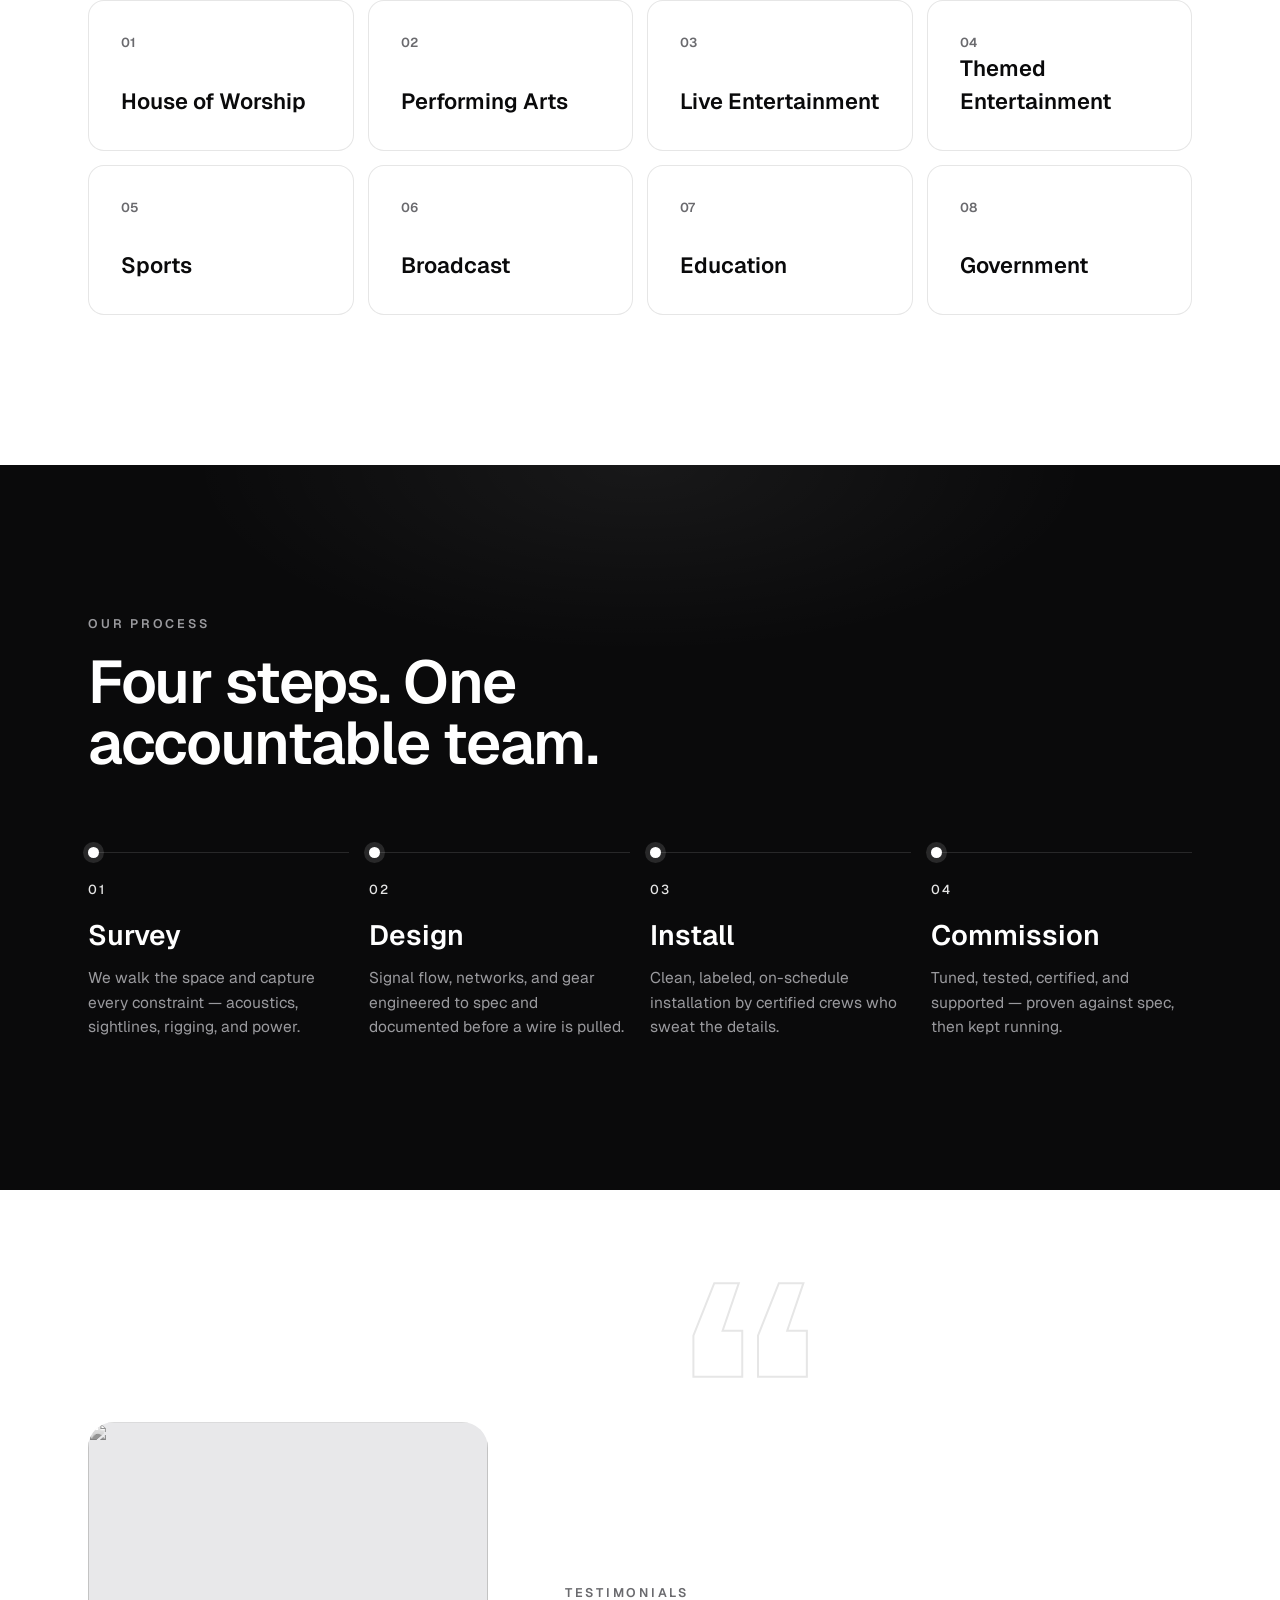
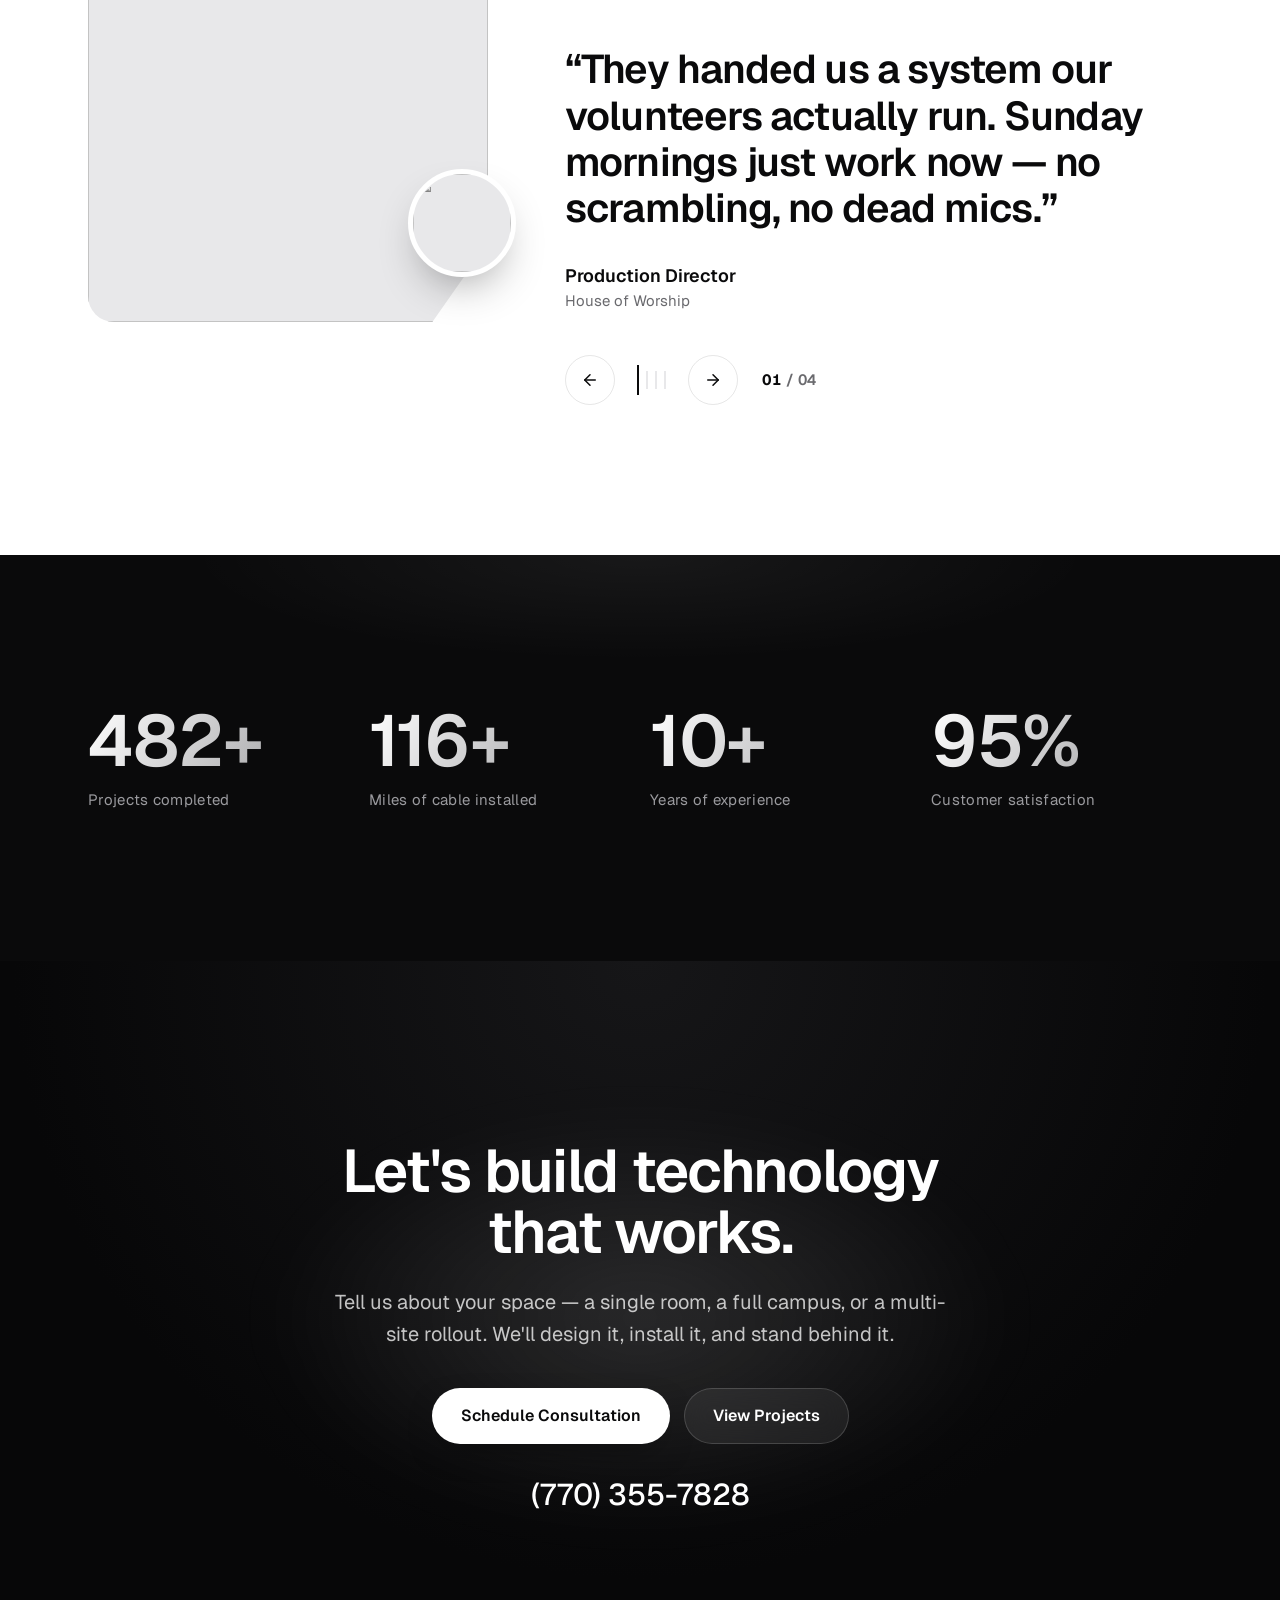
==== commit 13cb1798: "Add Linear-style 3D scroll-tilt platform showcase New Platform section: a control-dashboard mockup i" ====
--- a/probros.html
+++ b/probros.html
@@ -108,6 +108,48 @@
 .scrollcue__line::after{content:"";position:absolute;top:-34px;left:0;width:100%;height:34px;background:linear-gradient(#fff,transparent);animation:cue 2s var(--ease) infinite}
 @keyframes cue{0%{top:-34px}100%{top:34px}}
 
+/* ---------- 3D Platform showcase (scroll-tilt, Linear-style) ---------- */
+.showcase{overflow:hidden;padding-bottom:clamp(70px,10vw,130px)}
+.showcase__stage{perspective:1700px;perspective-origin:50% 24%;margin-top:clamp(28px,5vw,58px);position:relative;padding:0 clamp(14px,4vw,36px)}
+.showcase__glow{position:absolute;left:50%;top:-6%;width:min(920px,92%);height:78%;transform:translateX(-50%);z-index:0;pointer-events:none;background:radial-gradient(58% 60% at 50% 0%,rgba(255,255,255,.12),transparent 70%);filter:blur(24px);animation:floaty 11s ease-in-out infinite alternate}
+.showcase__panel{position:relative;z-index:1;max-width:1060px;margin:0 auto;transform:rotateX(var(--tilt,30deg)) translateY(var(--ty,36px)) scale(var(--sc,.965));transform-origin:50% 100%;will-change:transform;
+  border-radius:18px;border:1px solid rgba(255,255,255,.13);overflow:hidden;
+  background:linear-gradient(180deg,rgba(24,25,28,.92),rgba(10,11,13,.96));
+  box-shadow:0 70px 150px -50px rgba(0,0,0,.85),inset 0 0 0 1px rgba(255,255,255,.04)}
+.showcase__chip{position:absolute;z-index:3;display:flex;flex-direction:column;gap:2px;padding:13px 17px;border-radius:15px;border:1px solid rgba(255,255,255,.16);background:rgba(18,19,22,.55);backdrop-filter:blur(16px) saturate(140%);box-shadow:0 26px 60px -24px rgba(0,0,0,.75);animation:floaty 8s ease-in-out infinite alternate}
+.showcase__chip b{font-family:var(--font-display);font-weight:600;font-size:21px;line-height:1}
+.showcase__chip span{font-size:11.5px;color:rgba(255,255,255,.6)}
+.chip-1{left:1%;top:40%;animation-delay:-3s}.chip-2{right:1%;top:20%}
+/* dashboard mockup */
+.dash{position:relative;z-index:1;font-size:13px;color:#fff}
+.dash__bar{display:flex;align-items:center;gap:9px;padding:13px 18px;border-bottom:1px solid rgba(255,255,255,.08)}
+.dash__bar .dots{display:flex;gap:6px}.dash__bar .dots i{width:10px;height:10px;border-radius:50%;background:rgba(255,255,255,.16)}
+.dash__bar .ttl{font-weight:600;margin-left:6px;letter-spacing:.01em}
+.dash__bar .pill{margin-left:auto;display:inline-flex;align-items:center;gap:8px;font-size:12px;color:rgba(255,255,255,.72);border:1px solid rgba(255,255,255,.14);border-radius:100px;padding:5px 13px}
+.dash__bar .pill .live{width:7px;height:7px;border-radius:50%;background:#fff;animation:pulse 2s infinite}
+.dash__body{display:grid;grid-template-columns:196px 1fr}
+.dash__side{border-right:1px solid rgba(255,255,255,.08);padding:16px 12px;display:flex;flex-direction:column;gap:2px}
+.dash__nav{display:flex;align-items:center;gap:11px;padding:9px 12px;border-radius:9px;color:rgba(255,255,255,.55);font-weight:500}
+.dash__nav.on{background:rgba(255,255,255,.09);color:#fff}
+.dash__nav svg{width:15px;height:15px;stroke-width:1.7}
+.dash__main{padding:18px;display:grid;gap:13px}
+.dash__stats{display:grid;grid-template-columns:repeat(3,1fr);gap:13px}
+.dstat{border:1px solid rgba(255,255,255,.09);border-radius:12px;padding:15px 16px;background:rgba(255,255,255,.02)}
+.dstat b{font-family:var(--font-display);font-weight:600;font-size:26px;display:block;line-height:1}
+.dstat span{color:rgba(255,255,255,.5);font-size:11.5px;display:block;margin-top:5px}
+.dpanel{border:1px solid rgba(255,255,255,.09);border-radius:12px;padding:15px 17px;background:rgba(255,255,255,.02)}
+.dpanel .ph{display:flex;align-items:center;justify-content:space-between;font-size:12px;color:rgba(255,255,255,.55)}
+.meter{display:flex;align-items:flex-end;gap:5px;height:74px;margin-top:14px}
+.meter i{flex:1;border-radius:3px;background:linear-gradient(180deg,#fff,rgba(255,255,255,.22));height:30%;transform-origin:bottom;animation:eq 1.5s ease-in-out infinite}
+.rooms{display:grid;grid-template-columns:repeat(4,1fr);gap:9px}
+.room{display:flex;align-items:center;gap:9px;border:1px solid rgba(255,255,255,.08);border-radius:10px;padding:10px 12px;font-size:12px;color:rgba(255,255,255,.78)}
+.room .d{width:7px;height:7px;border-radius:50%;background:#fff;flex:none;box-shadow:0 0 8px rgba(255,255,255,.6)}
+.room.off{color:rgba(255,255,255,.4)}.room.off .d{background:rgba(255,255,255,.28);box-shadow:none}
+@keyframes eq{0%,100%{height:28%}50%{height:92%}}
+@keyframes pulse{0%{box-shadow:0 0 0 0 rgba(255,255,255,.55)}70%{box-shadow:0 0 0 9px rgba(255,255,255,0)}100%{box-shadow:0 0 0 0 rgba(255,255,255,0)}}
+@media(max-width:860px){.showcase__chip{display:none}.dash__body{grid-template-columns:1fr}.dash__side{display:none}.showcase__panel{--tilt:0deg}}
+@media(max-width:560px){.dash__stats,.rooms{grid-template-columns:1fr 1fr}}
+@media(prefers-reduced-motion:reduce){.showcase__panel{--tilt:0deg!important;--ty:0!important;--sc:1!important}.meter i,.showcase__chip,.showcase__glow,.dash__bar .pill .live{animation:none}}
 /* ---------- Section base ---------- */
 .section{padding:clamp(80px,12vw,150px) 0;position:relative}
 .section>.wrap{position:relative;z-index:1}
@@ -550,6 +592,46 @@
   </div>
 </section>
 
+<!-- PLATFORM SHOWCASE (3D scroll-tilt) -->
+<section class="section section-dark showcase" id="platform">
+  <div class="wrap">
+    <div class="section-head" style="max-width:720px;margin-left:auto;margin-right:auto;text-align:center">
+      <span class="eyebrow" data-reveal>Platform</span>
+      <h2 class="dsp" data-reveal>One system. One dashboard.</h2>
+      <p data-reveal>Every device we install reports home. Monitor, control, and troubleshoot every room across every site &mdash; from a single pane of glass.</p>
+    </div>
+  </div>
+  <div class="showcase__stage" data-reveal-scale>
+    <div class="showcase__glow"></div>
+    <div class="showcase__chip chip-1"><b>48</b><span>Rooms online</span></div>
+    <div class="showcase__chip chip-2"><b>99.98%</b><span>Uptime this quarter</span></div>
+    <div class="showcase__panel">
+      <div class="dash">
+        <div class="dash__bar">
+          <span class="dots"><i></i><i></i><i></i></span>
+          <span class="ttl">Pro Bros Control</span>
+          <span class="pill"><span class="live"></span>All systems nominal</span>
+        </div>
+        <div class="dash__body">
+          <div class="dash__side"><div class="dash__nav on"><svg viewBox="0 0 24 24" fill="none" stroke="currentColor" stroke-linecap="round" stroke-linejoin="round"><rect x="3" y="3" width="7" height="7" rx="1.5"/><rect x="14" y="3" width="7" height="7" rx="1.5"/><rect x="3" y="14" width="7" height="7" rx="1.5"/><rect x="14" y="14" width="7" height="7" rx="1.5"/></svg>Dashboard</div><div class="dash__nav"><svg viewBox="0 0 24 24" fill="none" stroke="currentColor" stroke-linecap="round" stroke-linejoin="round"><path d="M3 9l9-6 9 6v10a1 1 0 0 1-1 1h-4v-6H8v6H4a1 1 0 0 1-1-1z"/></svg>Rooms</div><div class="dash__nav"><svg viewBox="0 0 24 24" fill="none" stroke="currentColor" stroke-linecap="round" stroke-linejoin="round"><path d="M3 10v4M7 6v12M11 3v18M15 7v10M19 10v4"/></svg>Audio</div><div class="dash__nav"><svg viewBox="0 0 24 24" fill="none" stroke="currentColor" stroke-linecap="round" stroke-linejoin="round"><circle cx="12" cy="5" r="2"/><circle cx="5" cy="19" r="2"/><circle cx="19" cy="19" r="2"/><path d="M12 7v4m0 0-5 6m5-6 5 6"/></svg>Network</div><div class="dash__nav"><svg viewBox="0 0 24 24" fill="none" stroke="currentColor" stroke-linecap="round" stroke-linejoin="round"><path d="M12 3a6 6 0 0 0-6 6c0 5-2 6-2 6h16s-2-1-2-6a6 6 0 0 0-6-6z"/><path d="M10.5 20a2 2 0 0 0 3 0"/></svg>Alerts</div></div>
+          <div class="dash__main">
+            <div class="dash__stats">
+              <div class="dstat"><b>48</b><span>Rooms online</span></div>
+              <div class="dstat"><b>0</b><span>Open alerts</span></div>
+              <div class="dstat"><b>12&#8202;ms</b><span>Avg. latency</span></div>
+            </div>
+            <div class="dpanel">
+              <div class="ph"><span>Live audio &mdash; Main Sanctuary</span><span>&minus;18 dB</span></div>
+              <div class="meter"><i style="height:35%;animation-delay:-0.00s;animation-duration:1.20s"></i><i style="height:60%;animation-delay:-1.33s;animation-duration:1.32s"></i><i style="height:45%;animation-delay:-1.16s;animation-duration:1.44s"></i><i style="height:80%;animation-delay:-0.99s;animation-duration:1.56s"></i><i style="height:52%;animation-delay:-0.82s;animation-duration:1.68s"></i><i style="height:70%;animation-delay:-0.65s;animation-duration:1.20s"></i><i style="height:40%;animation-delay:-0.48s;animation-duration:1.32s"></i><i style="height:88%;animation-delay:-0.31s;animation-duration:1.44s"></i><i style="height:58%;animation-delay:-0.14s;animation-duration:1.56s"></i><i style="height:66%;animation-delay:-1.47s;animation-duration:1.68s"></i><i style="height:48%;animation-delay:-1.30s;animation-duration:1.20s"></i><i style="height:76%;animation-delay:-1.13s;animation-duration:1.32s"></i><i style="height:42%;animation-delay:-0.96s;animation-duration:1.44s"></i><i style="height:62%;animation-delay:-0.79s;animation-duration:1.56s"></i></div>
+            </div>
+            <div class="rooms"><div class="room"><span class="d"></span>Sanctuary</div><div class="room"><span class="d"></span>Lobby</div><div class="room"><span class="d"></span>Broadcast</div><div class="room"><span class="d"></span>Atrium</div><div class="room"><span class="d"></span>Studio A</div><div class="room off"><span class="d"></span>East Hall</div><div class="room"><span class="d"></span>Green Room</div><div class="room"><span class="d"></span>Plaza LED</div></div>
+          </div>
+        </div>
+      </div>
+    </div>
+  </div>
+</section>
+
 <!-- STATEMENT BAND (condensed display + underline + pill nav + cable line-art) -->
 <section class="statement-band">
   <div class="wrap">
@@ -917,6 +999,23 @@
   update();
 })();
 
+/* 3D platform showcase: tilt the panel flat as it scrolls into view */
+(function(){
+  const sec=document.querySelector('.showcase'); if(!sec) return;
+  const panel=sec.querySelector('.showcase__panel'); if(!panel) return;
+  if(matchMedia('(prefers-reduced-motion:reduce)').matches) return;
+  let ticking=false;
+  function upd(){
+    ticking=false;
+    const r=sec.getBoundingClientRect(), vh=window.innerHeight;
+    const p=Math.max(0,Math.min(1,(vh - r.top)/(vh*0.85)));
+    panel.style.setProperty('--tilt',((1-p)*30).toFixed(2)+'deg');
+    panel.style.setProperty('--ty',((1-p)*36).toFixed(1)+'px');
+    panel.style.setProperty('--sc',(0.965+p*0.035).toFixed(3));
+  }
+  window.addEventListener('scroll',()=>{if(!ticking){ticking=true;requestAnimationFrame(upd);}},{passive:true});
+  window.addEventListener('resize',upd); upd();
+})();
 /* Testimonials slider */
 (function(){
   const root=document.querySelector('.testi'); if(!root) return;
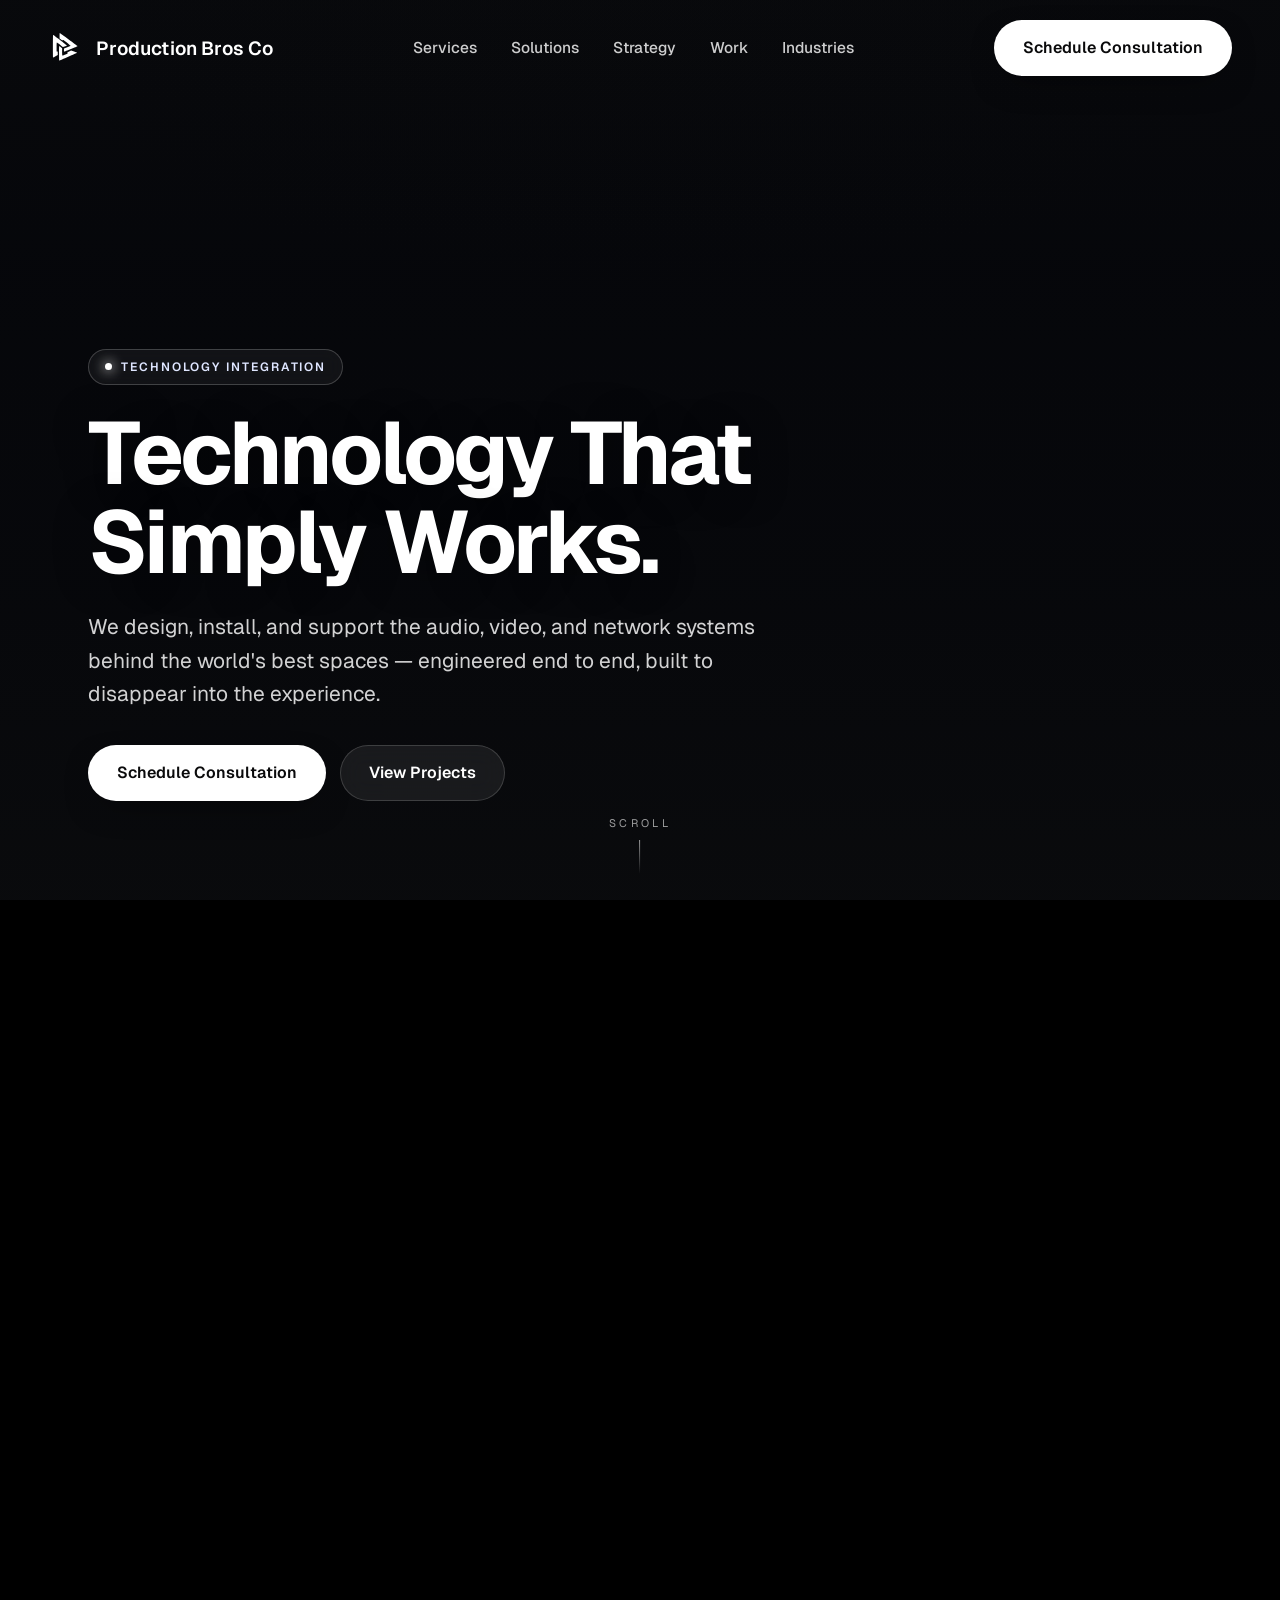
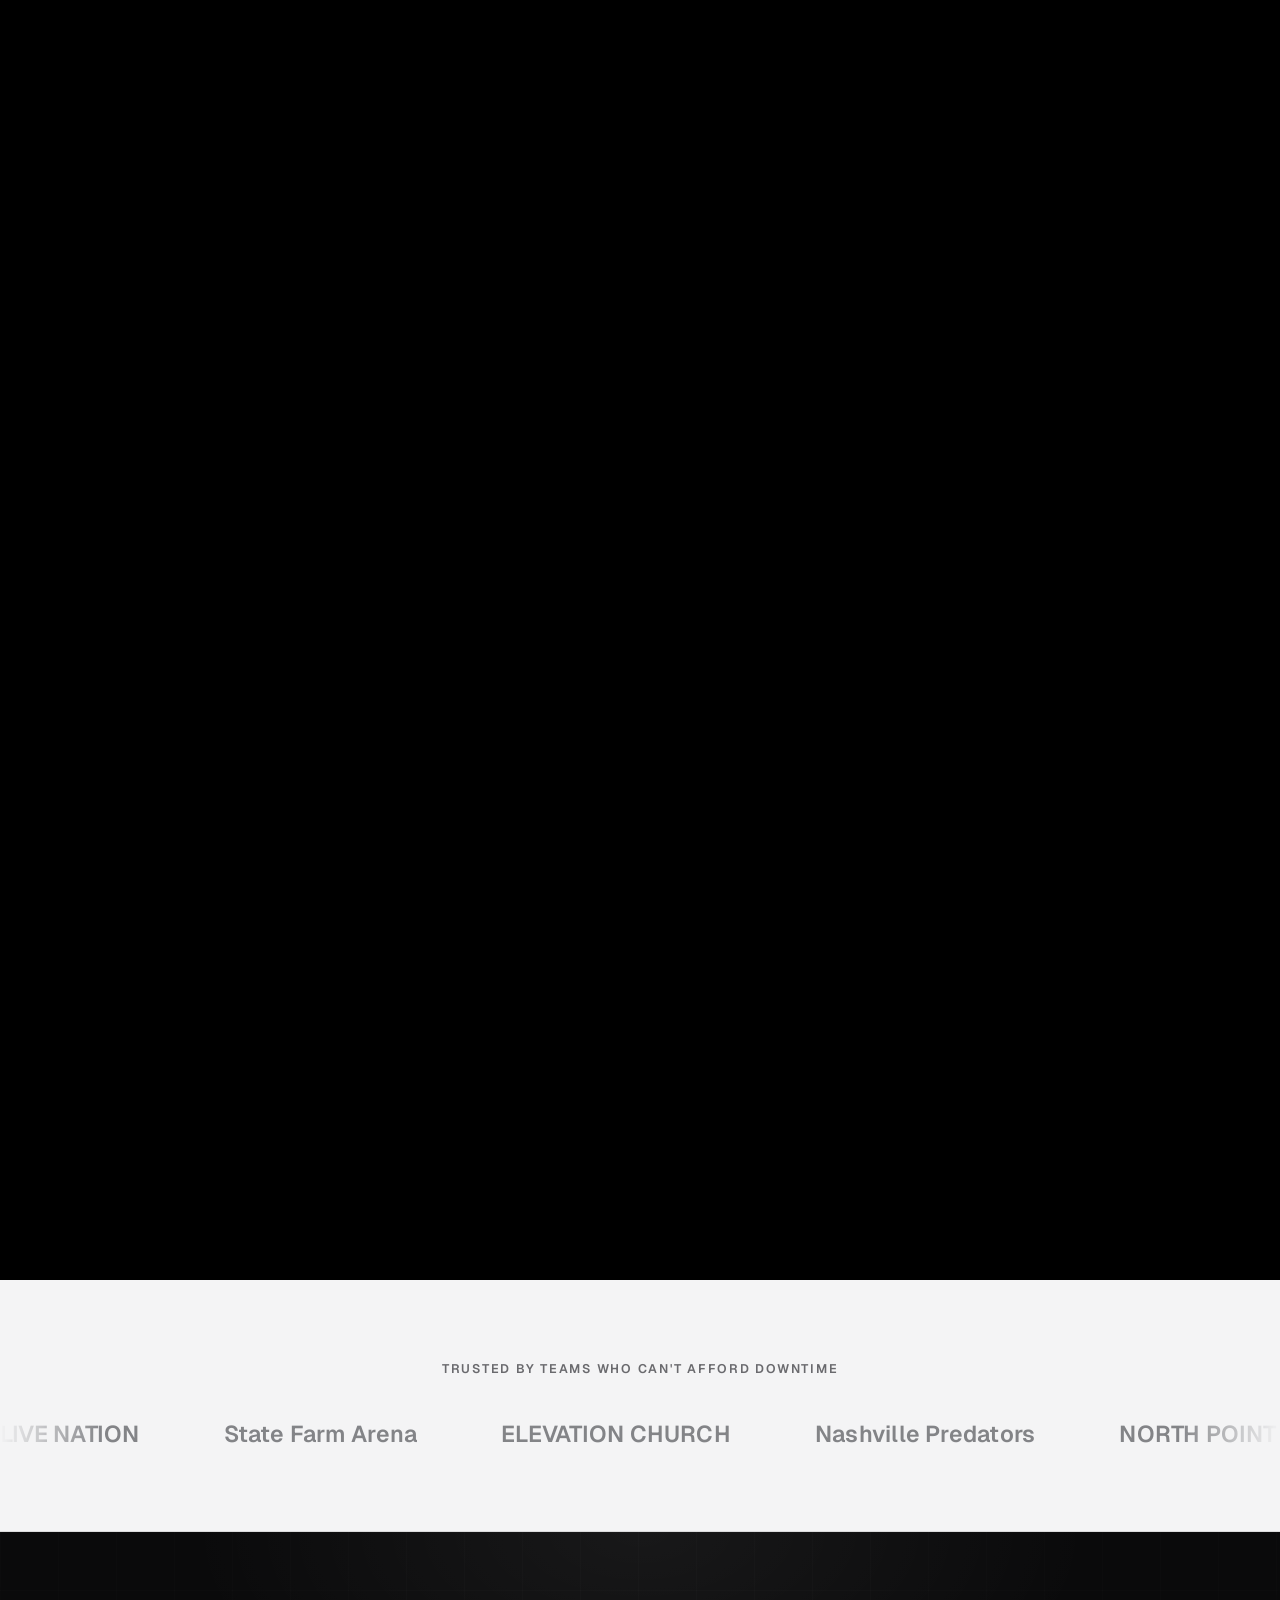
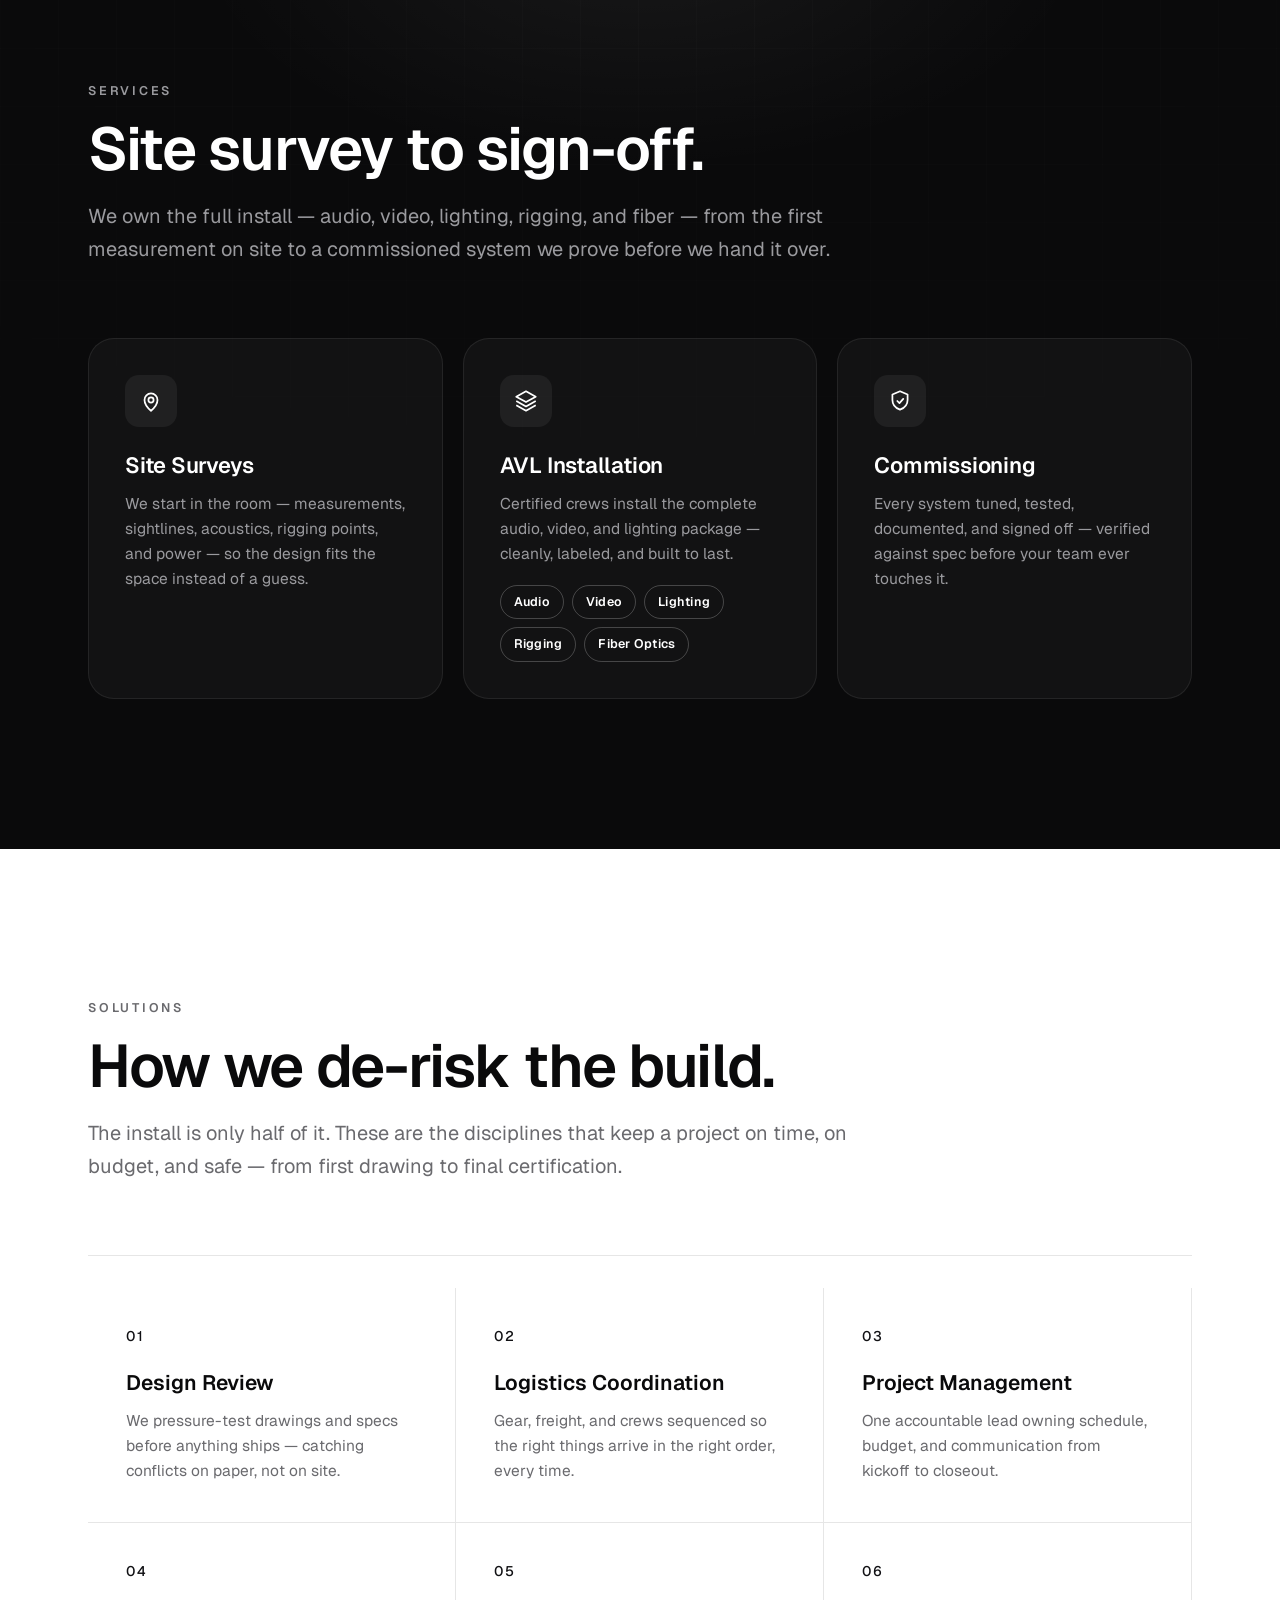
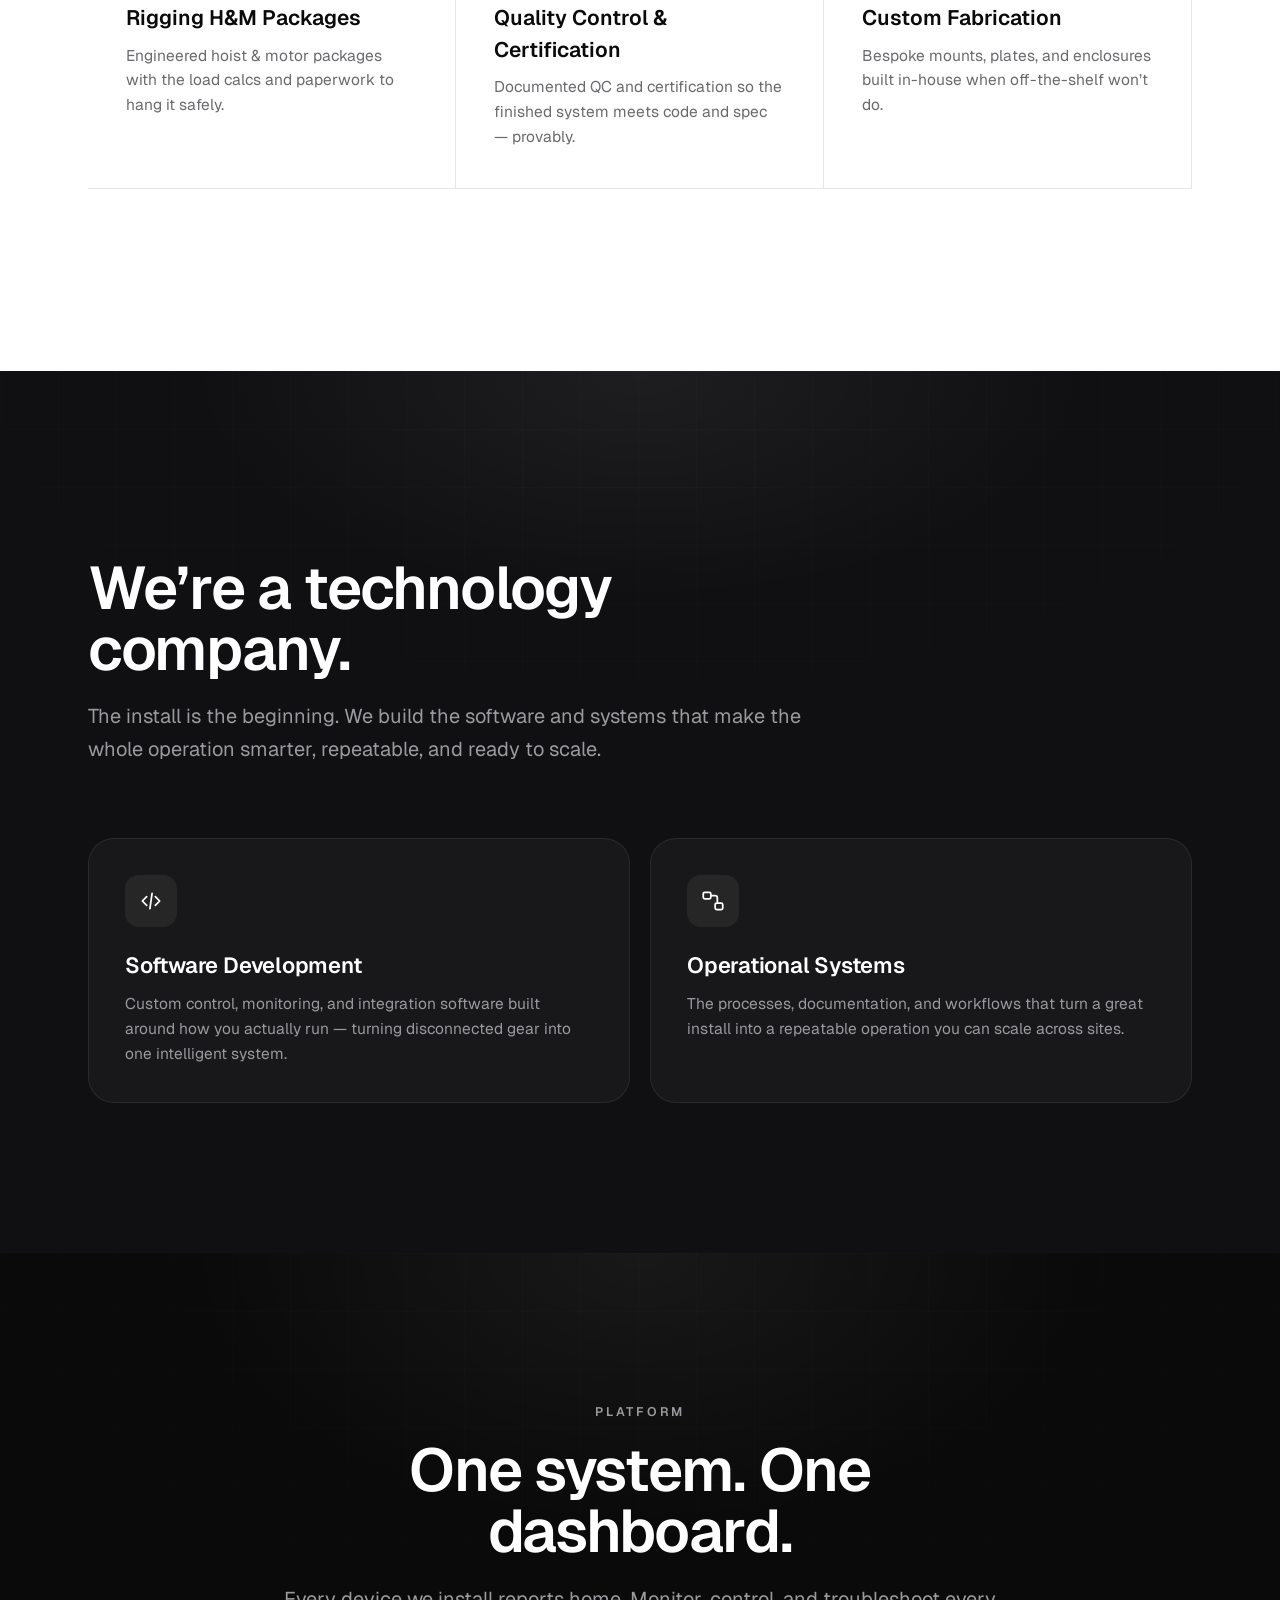
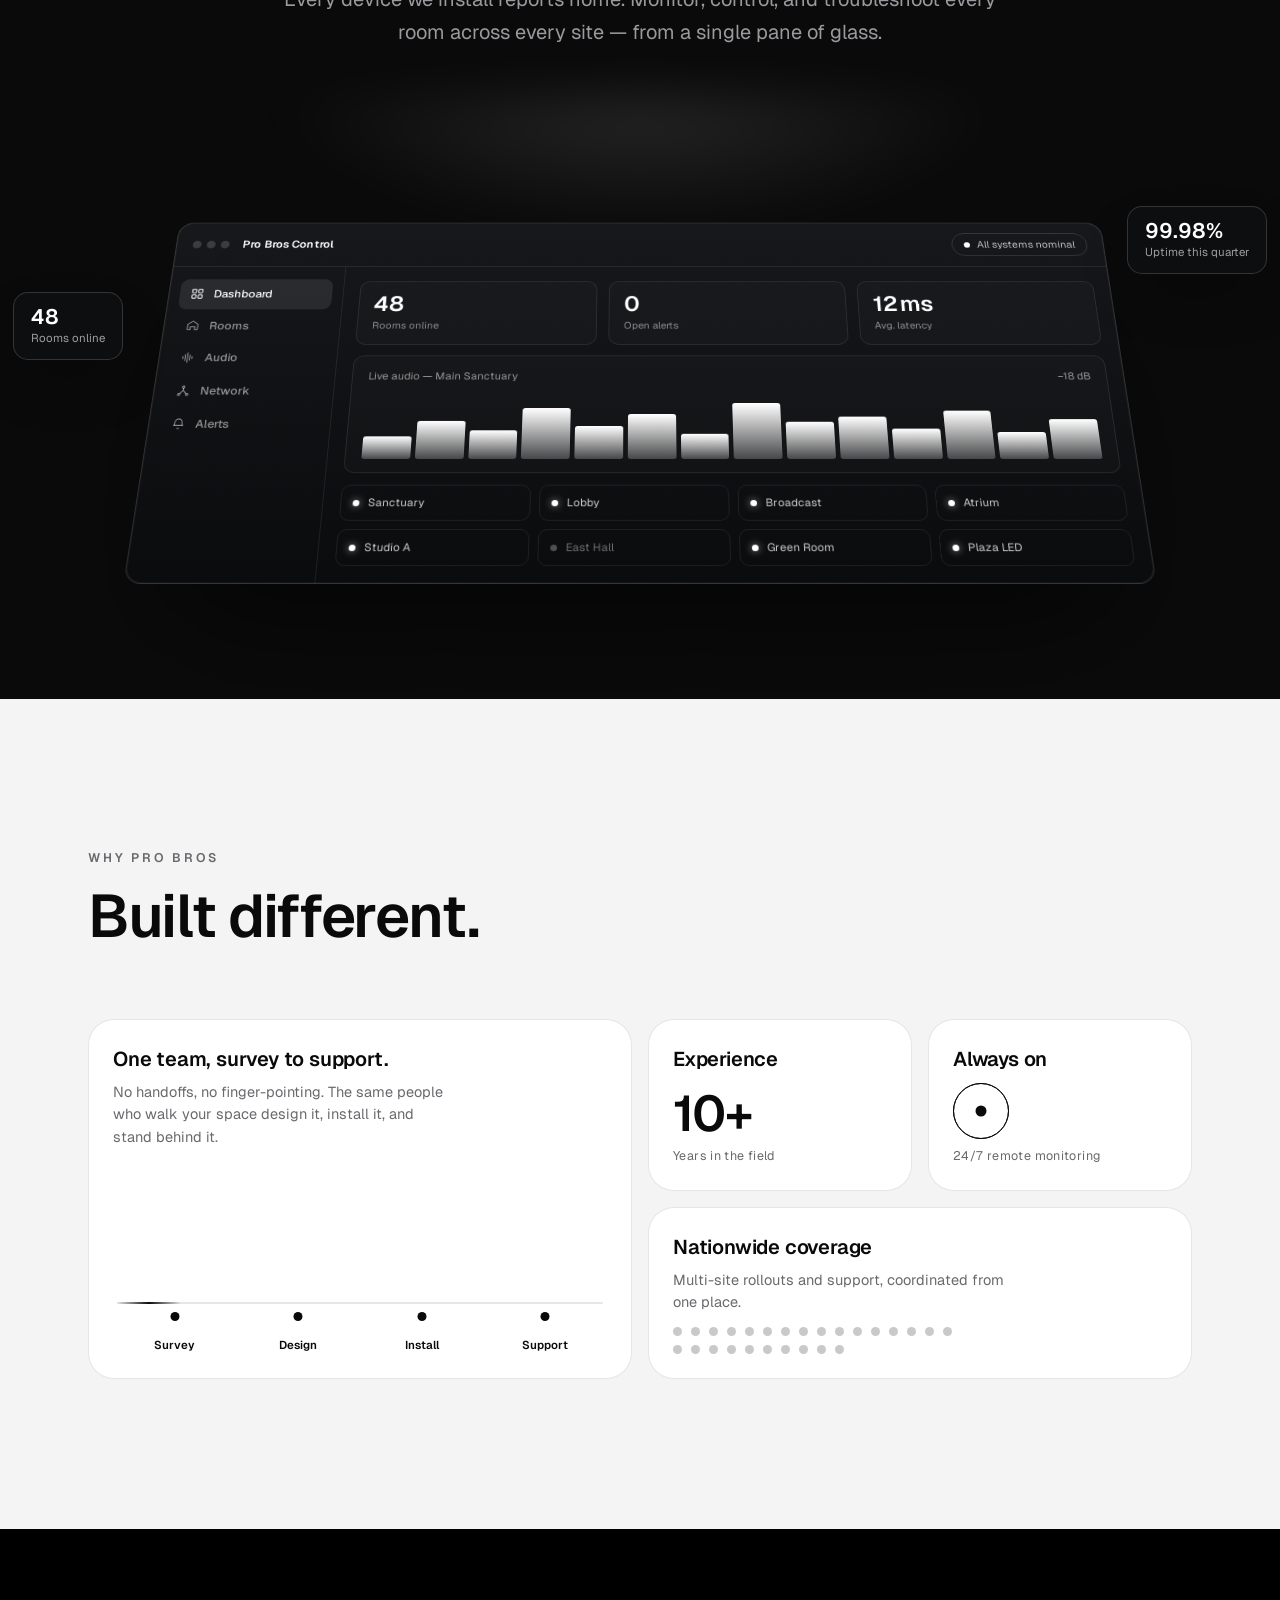
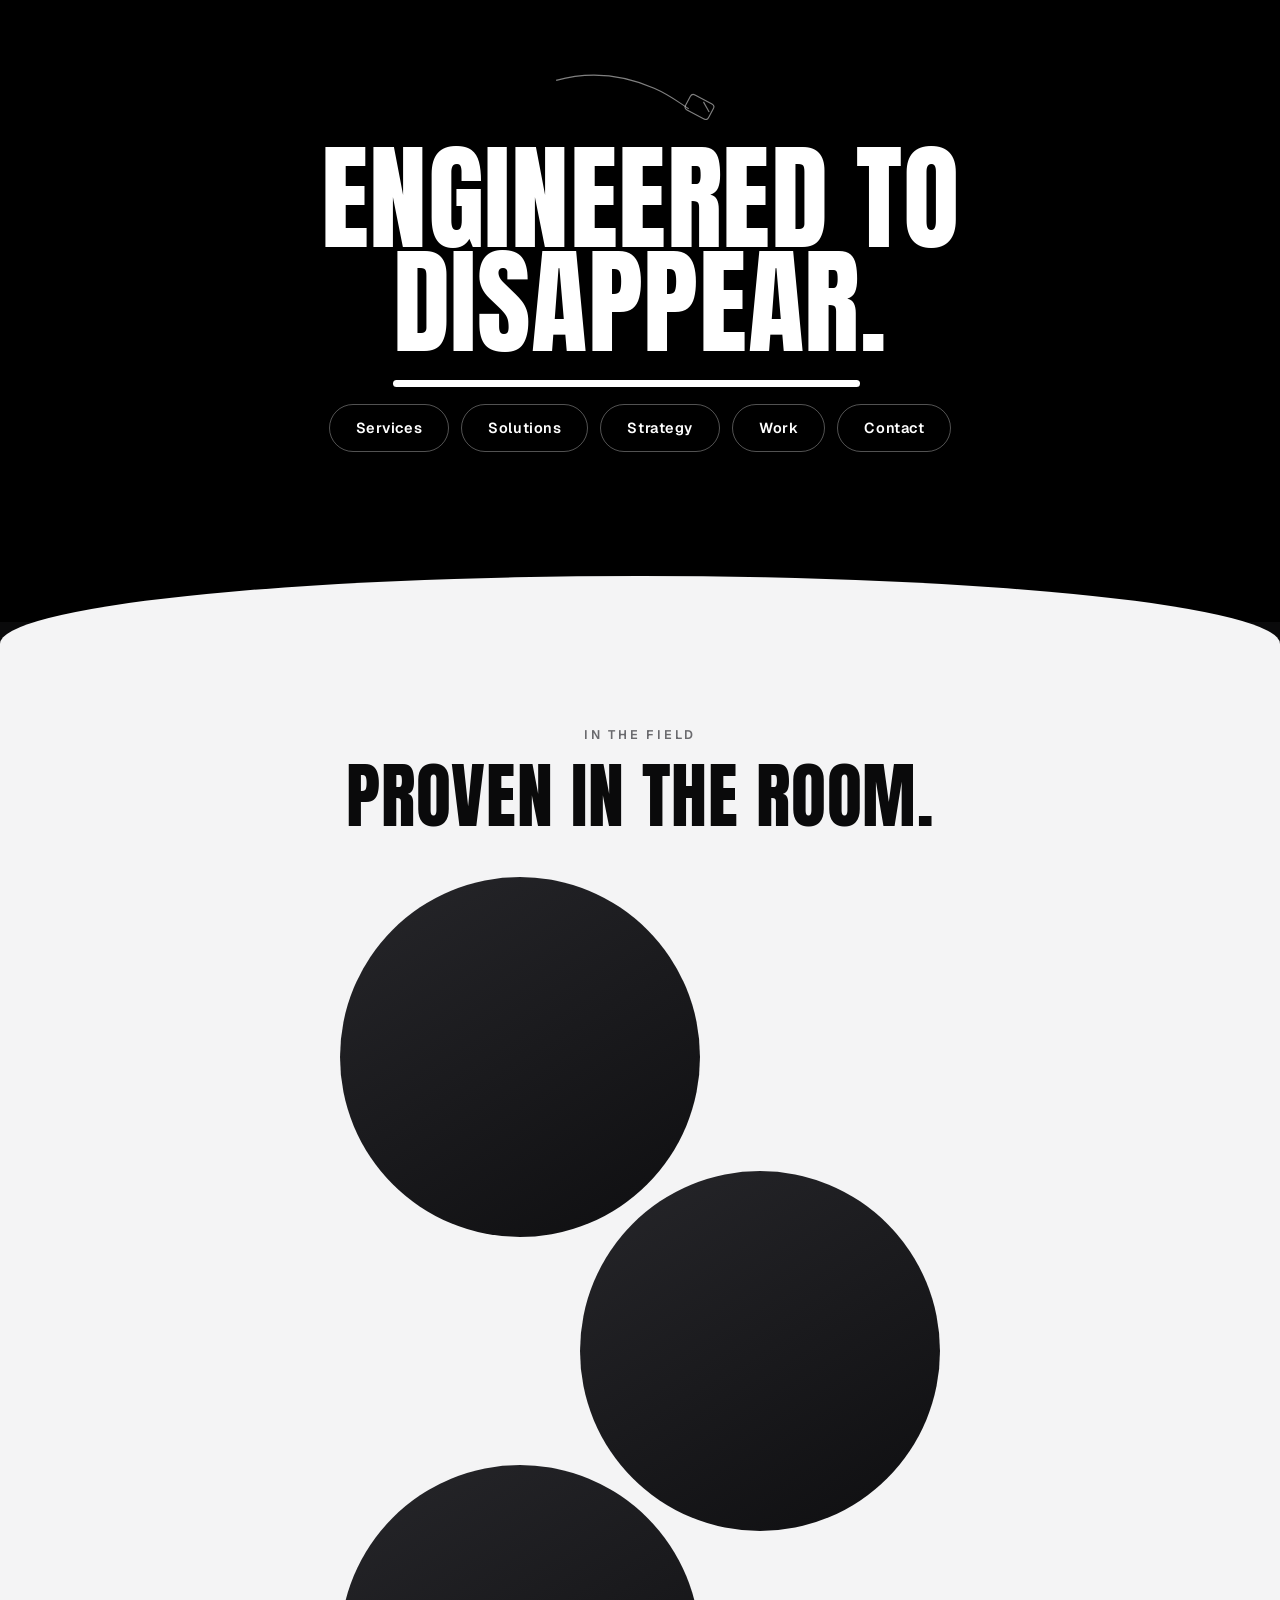
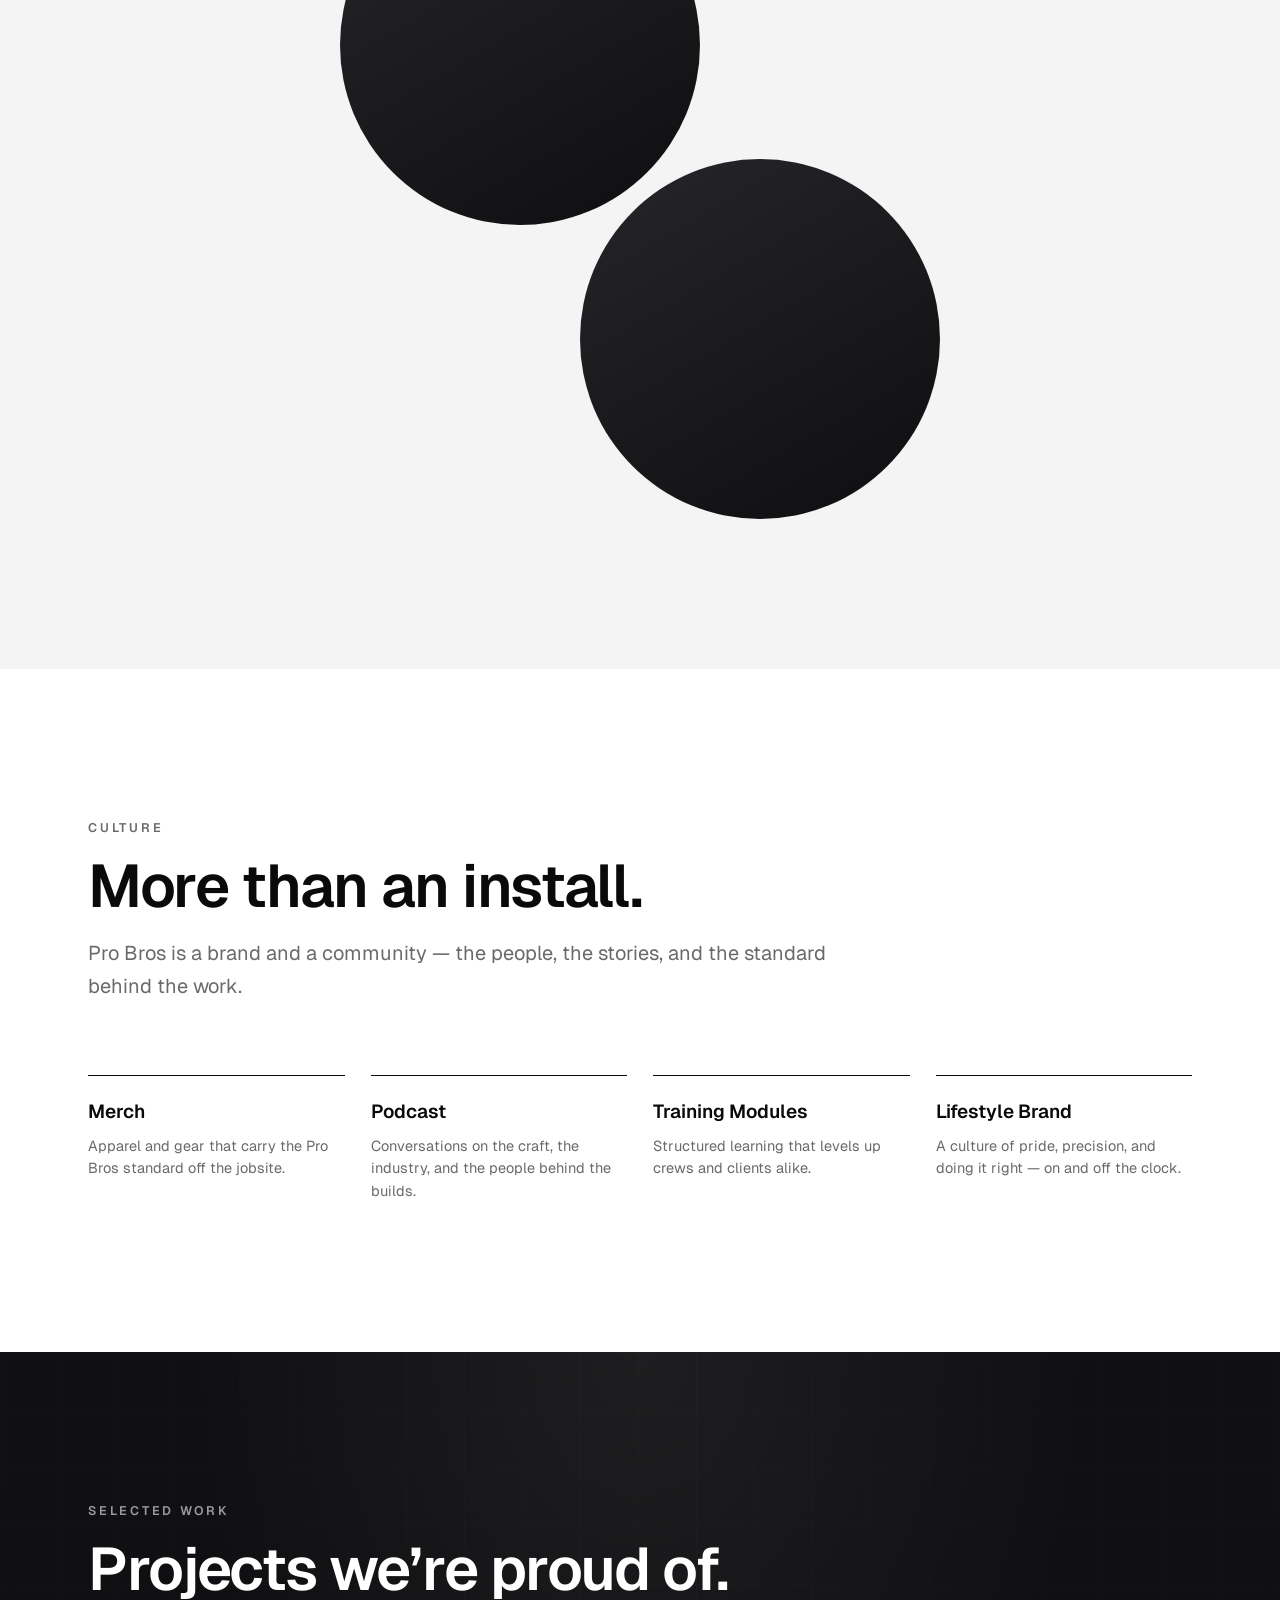
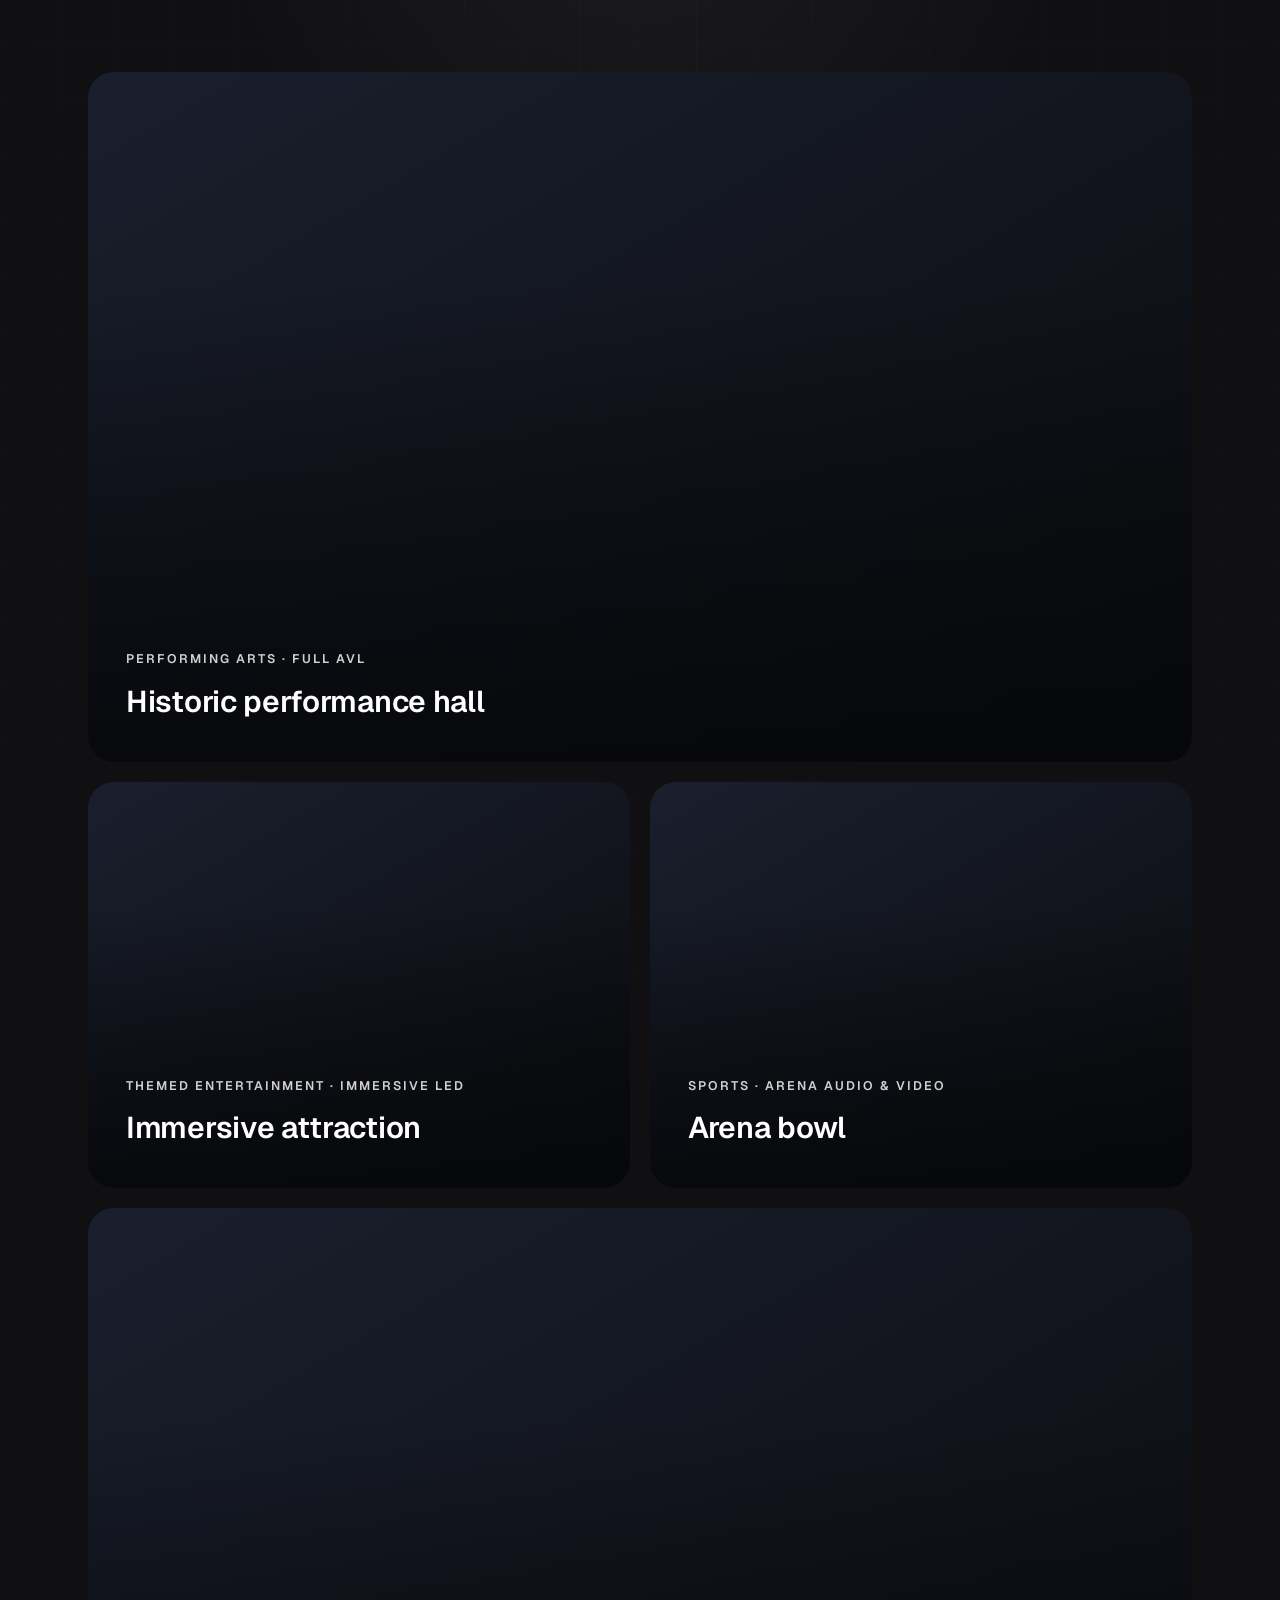
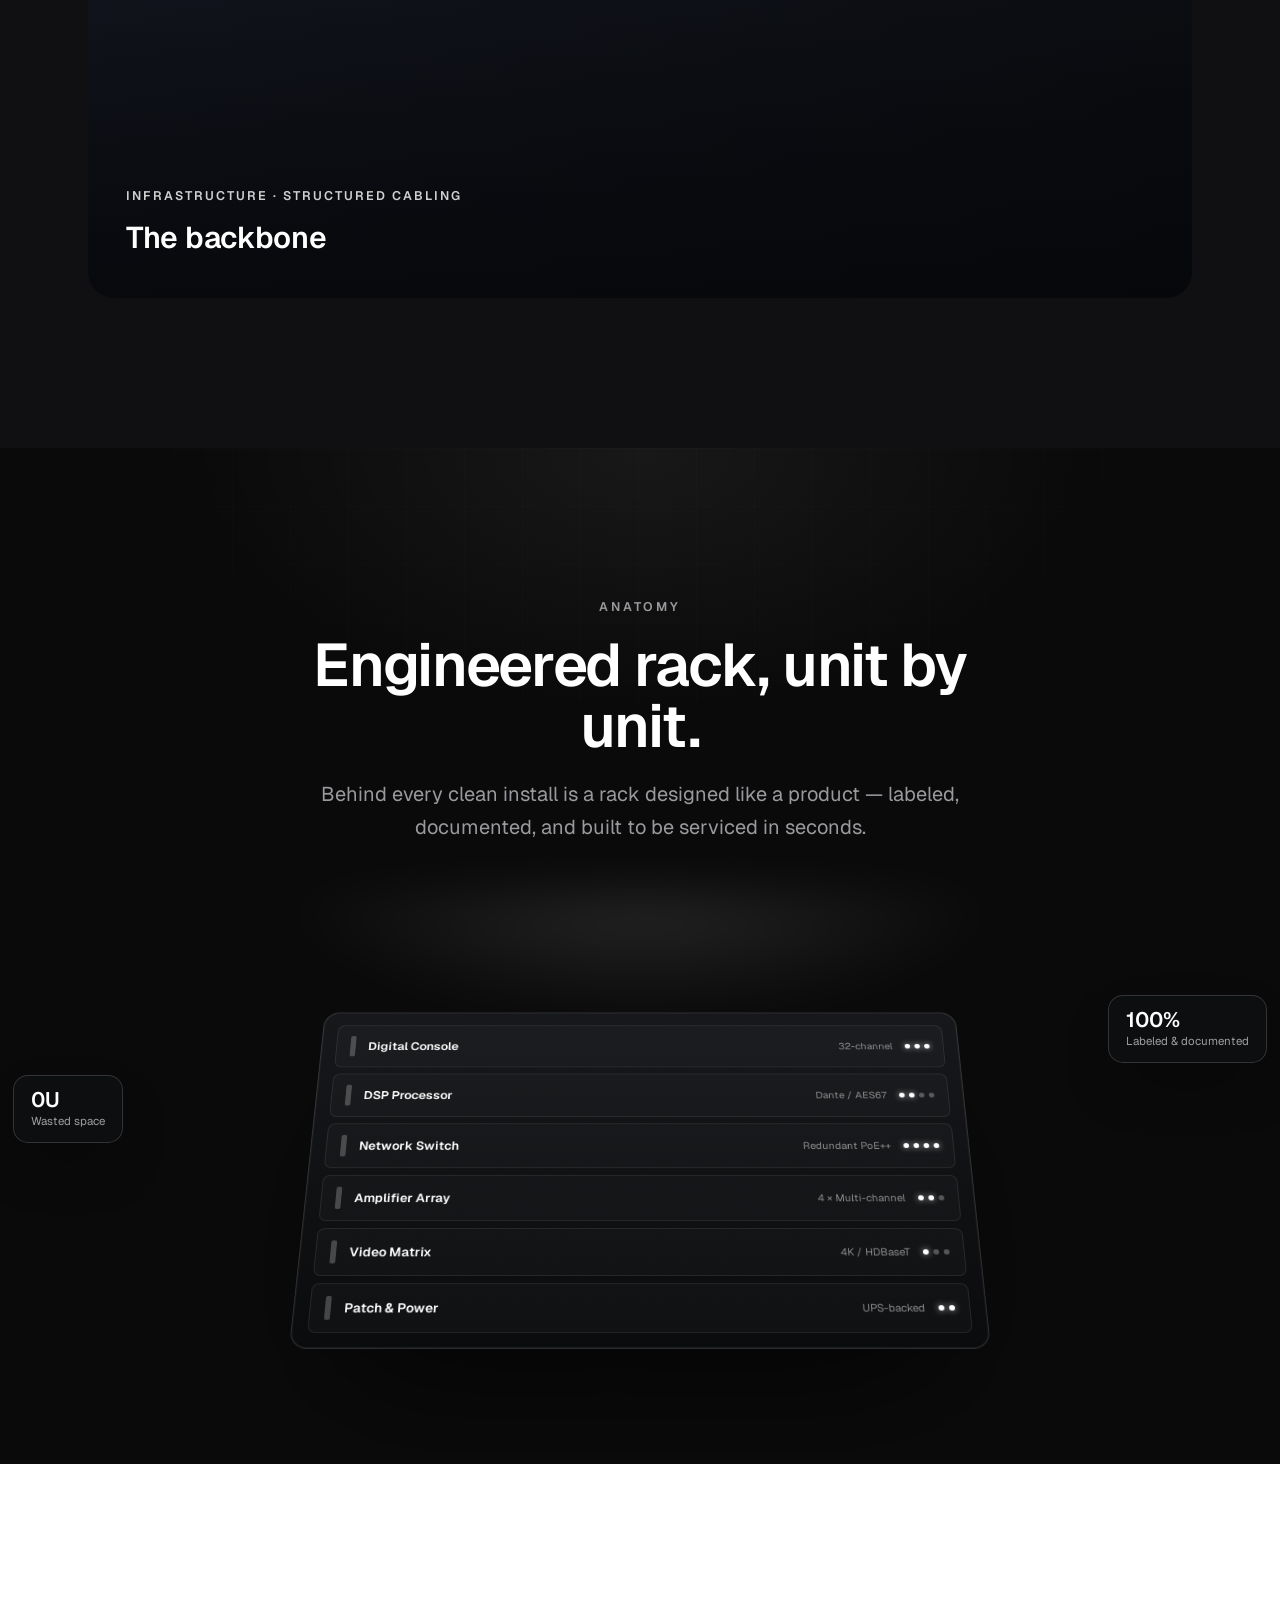
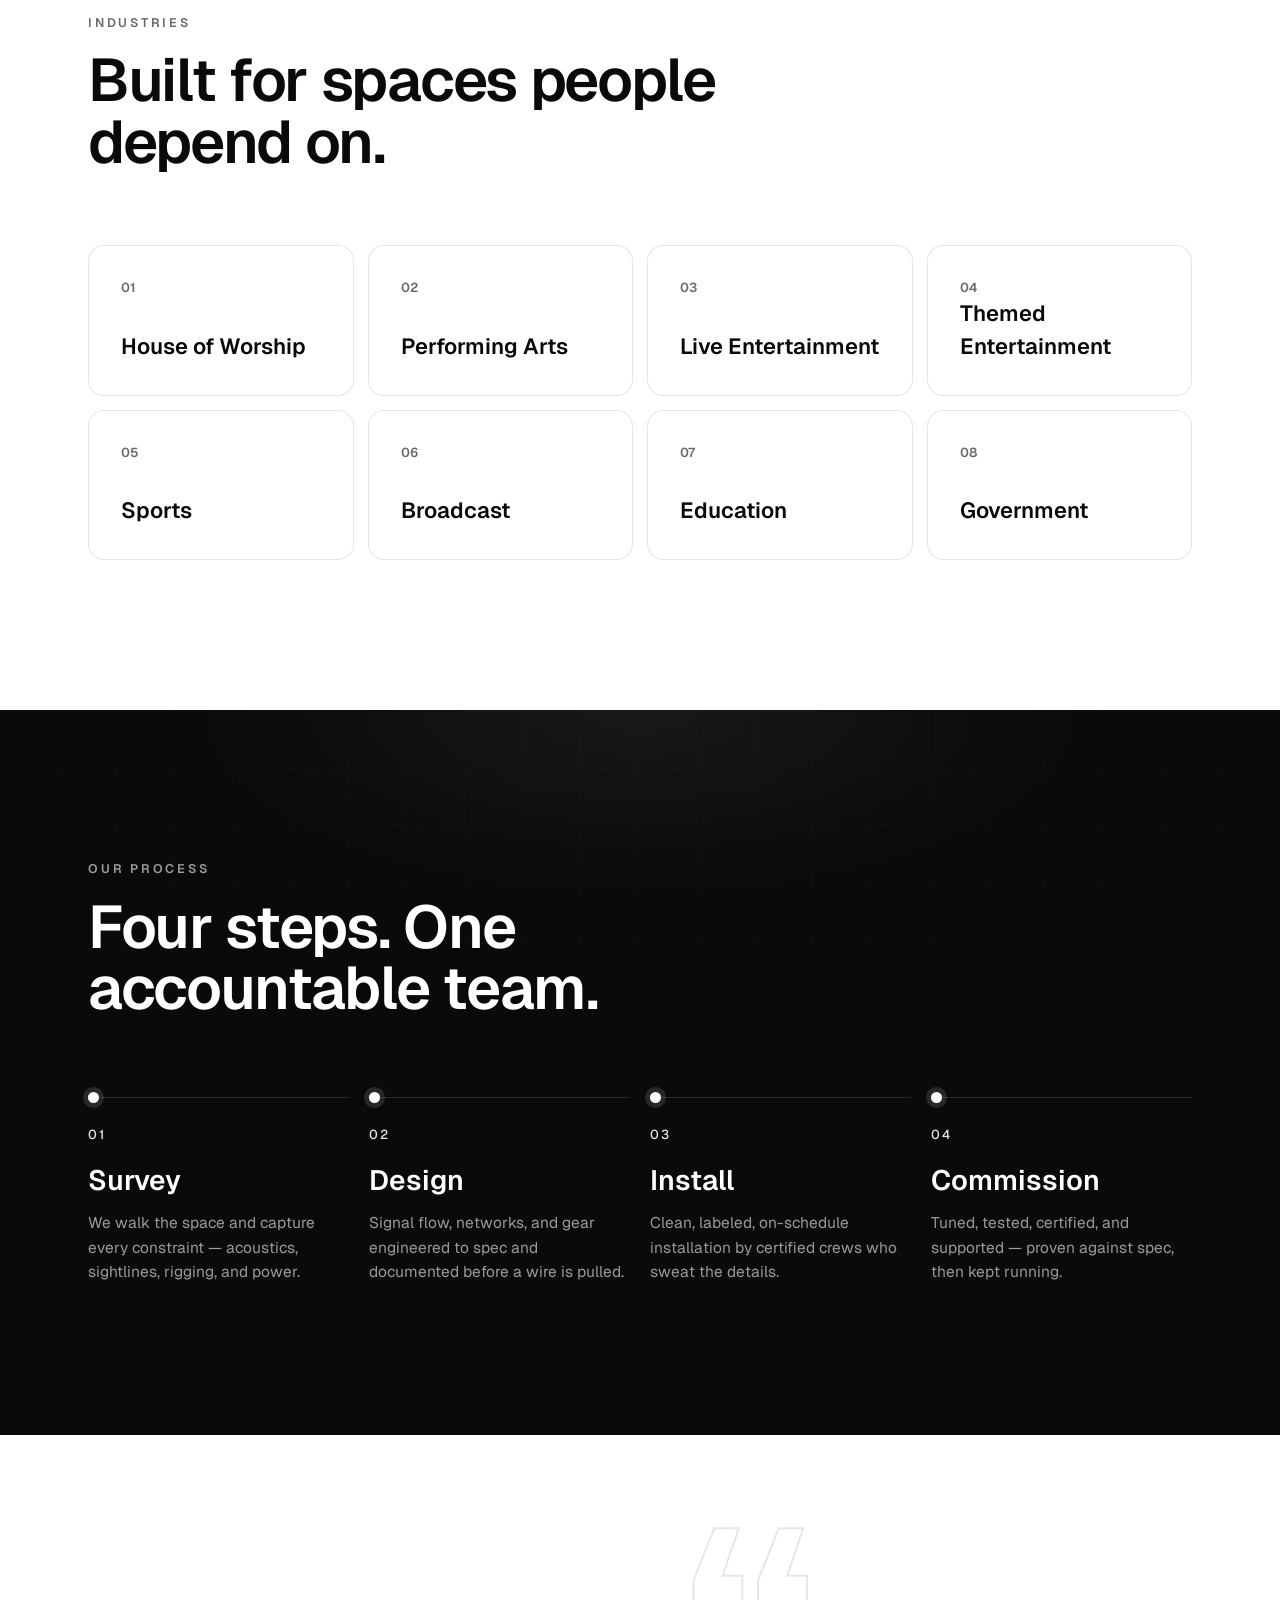
==== commit 110ee262: "Add Linear-style depth features: bento grid, 2nd 3D showcase, grid backdrop, photo tilt - Bento 'Bui" ====
--- a/probros.html
+++ b/probros.html
@@ -150,12 +150,66 @@
 @media(max-width:860px){.showcase__chip{display:none}.dash__body{grid-template-columns:1fr}.dash__side{display:none}.showcase__panel{--tilt:0deg}}
 @media(max-width:560px){.dash__stats,.rooms{grid-template-columns:1fr 1fr}}
 @media(prefers-reduced-motion:reduce){.showcase__panel{--tilt:0deg!important;--ty:0!important;--sc:1!important}.meter i,.showcase__chip,.showcase__glow,.dash__bar .pill .live{animation:none}}
+/* ---------- Bento feature grid ---------- */
+.bento{display:grid;grid-template-columns:repeat(4,1fr);grid-auto-rows:172px;gap:16px}
+.bento__cell{position:relative;border:1px solid var(--line);border-radius:var(--r);background:#fff;padding:24px;overflow:hidden;display:flex;flex-direction:column;transition:transform .5s var(--ease),box-shadow .5s var(--ease)}
+.bento__cell:hover{transform:translateY(-5px);box-shadow:0 40px 80px -44px rgba(10,12,16,.28)}
+.b-lg{grid-column:span 2;grid-row:span 2}
+.b-wide{grid-column:span 2}
+.bento__cell h3{font-family:var(--font-display);font-weight:600;font-size:20px;letter-spacing:-.01em}
+.bento__cell p{font-size:14.5px;color:var(--muted);line-height:1.55;margin-top:7px;max-width:34ch}
+.bento__k{font-family:var(--font-display);font-weight:600;font-size:clamp(34px,4.6vw,50px);line-height:1;letter-spacing:-.02em}
+.bento__lab{font-size:12.5px;color:var(--muted);letter-spacing:.03em;margin-top:8px}
+.bento__spacer{flex:1}
+/* signal-flow */
+.flow{margin-top:auto}
+.flow__track{position:relative;height:2px;background:var(--line);border-radius:2px;margin:0 4px 16px;overflow:visible}
+.flow__pulse{position:absolute;top:50%;width:64px;height:2px;transform:translateY(-50%);background:linear-gradient(90deg,transparent,var(--ink),transparent);animation:flowmove 2.8s linear infinite}
+@keyframes flowmove{from{left:-64px}to{left:100%}}
+.flow__nodes{display:flex;justify-content:space-between}
+.flow__nodes span{position:relative;font-size:11.5px;font-weight:600;color:var(--ink);padding-top:16px;text-align:center;flex:1}
+.flow__nodes span::before{content:"";position:absolute;top:-8px;left:50%;transform:translateX(-50%);width:9px;height:9px;border-radius:50%;background:var(--ink)}
+/* radar */
+.radar{position:relative;width:56px;height:56px;margin-top:auto}
+.radar b{position:absolute;inset:0;border-radius:50%;border:1.5px solid var(--ink);animation:radar 2.6s ease-out infinite}
+.radar b:nth-child(2){animation-delay:1.3s}
+.radar i{position:absolute;top:50%;left:50%;width:11px;height:11px;background:var(--ink);border-radius:50%;transform:translate(-50%,-50%)}
+@keyframes radar{0%{transform:scale(.28);opacity:.75}100%{transform:scale(1);opacity:0}}
+/* nationwide dots */
+.sitedots{display:flex;flex-wrap:wrap;gap:9px;margin-top:auto;max-width:280px}
+.sitedots i{width:9px;height:9px;border-radius:50%;background:var(--ink);opacity:.22;animation:dotpulse 3.2s ease-in-out infinite}
+@keyframes dotpulse{0%,100%{opacity:.18}50%{opacity:1}}
+@media(max-width:820px){.bento{grid-template-columns:repeat(2,1fr);grid-auto-rows:160px}.b-lg{grid-row:span 2}}
+@media(max-width:520px){.bento{grid-template-columns:1fr}.b-lg,.b-wide{grid-column:span 1}.b-lg{grid-row:span 2}}
+@media(prefers-reduced-motion:reduce){.flow__pulse,.radar b,.sitedots i{animation:none}}
+/* ---------- AV rack showcase ---------- */
+.rack{padding:16px}
+.rack__u{display:flex;align-items:center;gap:14px;padding:13px 15px;border:1px solid rgba(255,255,255,.09);border-radius:8px;background:rgba(255,255,255,.025);margin-bottom:8px;color:#fff}
+.rack__u:last-child{margin-bottom:0}
+.rack__ear{width:6px;height:26px;border-radius:2px;background:rgba(255,255,255,.22);flex:none}
+.rack__u .nm{flex:1;font-weight:600;font-size:14px}
+.rack__u .tag{font-size:11.5px;color:rgba(255,255,255,.5)}
+.rack__leds{display:flex;gap:5px}
+.rack__leds i{width:6px;height:6px;border-radius:50%;background:rgba(255,255,255,.28)}
+.rack__leds i.on{background:#fff;box-shadow:0 0 7px rgba(255,255,255,.7);animation:blink 2.2s infinite}
+@keyframes blink{0%,100%{opacity:1}50%{opacity:.35}}
 /* ---------- Section base ---------- */
 .section{padding:clamp(80px,12vw,150px) 0;position:relative}
 .section>.wrap{position:relative;z-index:1}
 /* ambient drifting glow adds depth to the dark sections */
 .section-dark::before,.section-ink2::before{content:"";position:absolute;top:0;left:50%;transform:translateX(-50%);width:min(1080px,120vw);height:60%;pointer-events:none;z-index:0;background:radial-gradient(58% 60% at 50% 0%,rgba(255,255,255,.06),transparent 72%);animation:floaty 12s ease-in-out infinite alternate}
 @media(prefers-reduced-motion:reduce){.section-dark::before,.section-ink2::before{animation:none}}
+/* animated technical grid backdrop on dark sections (Linear-style texture) */
+.section-dark::after,.section-ink2::after{content:"";position:absolute;inset:0;z-index:0;pointer-events:none;opacity:.6;
+  background-image:linear-gradient(rgba(255,255,255,.028) 1px,transparent 1px),linear-gradient(90deg,rgba(255,255,255,.028) 1px,transparent 1px);
+  background-size:58px 58px;
+  -webkit-mask-image:radial-gradient(130% 90% at 50% 0%,#000,transparent 78%);mask-image:radial-gradient(130% 90% at 50% 0%,#000,transparent 78%);
+  animation:griddrift 26s linear infinite}
+@keyframes griddrift{from{background-position:0 0,0 0}to{background-position:58px 58px,58px 58px}}
+@media(prefers-reduced-motion:reduce){.section-dark::after,.section-ink2::after{animation:none}}
+/* 3D tilt on project photos */
+#work .grid{perspective:1500px}
+.proj{transform-style:preserve-3d}
 .section-light{background:var(--bg);color:var(--ink)}
 .section-paper{background:var(--paper);color:var(--ink)}
 .section-dark{background:var(--ink);color:#fff}
@@ -632,6 +686,42 @@
   </div>
 </section>
 
+<!-- BENTO / WHY -->
+<section class="section section-paper" id="why">
+  <div class="wrap">
+    <div class="section-head">
+      <span class="eyebrow" data-reveal>Why Pro Bros</span>
+      <h2 class="dsp" data-reveal>Built different.</h2>
+    </div>
+    <div class="bento" data-stagger>
+      <div class="bento__cell b-lg" data-reveal>
+        <h3>One team, survey to support.</h3>
+        <p>No handoffs, no finger-pointing. The same people who walk your space design it, install it, and stand behind it.</p>
+        <div class="flow">
+          <div class="flow__track"><span class="flow__pulse"></span></div>
+          <div class="flow__nodes"><span>Survey</span><span>Design</span><span>Install</span><span>Support</span></div>
+        </div>
+      </div>
+      <div class="bento__cell" data-reveal>
+        <h3>Experience</h3>
+        <div class="bento__spacer"></div>
+        <div class="bento__k"><span data-count="10">0</span>+</div>
+        <div class="bento__lab">Years in the field</div>
+      </div>
+      <div class="bento__cell" data-reveal>
+        <h3>Always on</h3>
+        <div class="radar"><b></b><b></b><i></i></div>
+        <div class="bento__lab">24/7 remote monitoring</div>
+      </div>
+      <div class="bento__cell b-wide" data-reveal>
+        <h3>Nationwide coverage</h3>
+        <p>Multi-site rollouts and support, coordinated from one place.</p>
+        <div class="sitedots"><i style="animation-delay:-0.00s"></i><i style="animation-delay:-0.13s"></i><i style="animation-delay:-0.26s"></i><i style="animation-delay:-0.39s"></i><i style="animation-delay:-0.52s"></i><i style="animation-delay:-0.65s"></i><i style="animation-delay:-0.78s"></i><i style="animation-delay:-0.91s"></i><i style="animation-delay:-1.04s"></i><i style="animation-delay:-1.17s"></i><i style="animation-delay:-1.30s"></i><i style="animation-delay:-1.43s"></i><i style="animation-delay:-1.56s"></i><i style="animation-delay:-1.69s"></i><i style="animation-delay:-1.82s"></i><i style="animation-delay:-1.95s"></i><i style="animation-delay:-2.08s"></i><i style="animation-delay:-2.21s"></i><i style="animation-delay:-2.34s"></i><i style="animation-delay:-2.47s"></i><i style="animation-delay:-2.60s"></i><i style="animation-delay:-2.73s"></i><i style="animation-delay:-2.86s"></i><i style="animation-delay:-2.99s"></i><i style="animation-delay:-3.12s"></i><i style="animation-delay:-0.05s"></i></div>
+      </div>
+    </div>
+  </div>
+</section>
+
 <!-- STATEMENT BAND (condensed display + underline + pill nav + cable line-art) -->
 <section class="statement-band">
   <div class="wrap">
@@ -728,6 +818,25 @@
   </div>
 </section>
 
+<!-- RACK SHOWCASE (3D scroll-tilt) -->
+<section class="section section-dark showcase" id="anatomy">
+  <div class="wrap">
+    <div class="section-head" style="max-width:720px;margin-left:auto;margin-right:auto;text-align:center">
+      <span class="eyebrow" data-reveal>Anatomy</span>
+      <h2 class="dsp" data-reveal>Engineered rack, unit by unit.</h2>
+      <p data-reveal>Behind every clean install is a rack designed like a product &mdash; labeled, documented, and built to be serviced in seconds.</p>
+    </div>
+  </div>
+  <div class="showcase__stage" data-reveal-scale>
+    <div class="showcase__glow"></div>
+    <div class="showcase__chip chip-1"><b>0U</b><span>Wasted space</span></div>
+    <div class="showcase__chip chip-2"><b>100%</b><span>Labeled &amp; documented</span></div>
+    <div class="showcase__panel" style="max-width:720px">
+      <div class="rack"><div class="rack__u"><span class="rack__ear"></span><span class="nm">Digital Console</span><span class="tag">32-channel</span><span class="rack__leds"><i class="on"></i><i class="on"></i><i class="on"></i></span></div><div class="rack__u"><span class="rack__ear"></span><span class="nm">DSP Processor</span><span class="tag">Dante / AES67</span><span class="rack__leds"><i class="on"></i><i class="on"></i><i></i><i></i></span></div><div class="rack__u"><span class="rack__ear"></span><span class="nm">Network Switch</span><span class="tag">Redundant PoE++</span><span class="rack__leds"><i class="on"></i><i class="on"></i><i class="on"></i><i class="on"></i></span></div><div class="rack__u"><span class="rack__ear"></span><span class="nm">Amplifier Array</span><span class="tag">4 × Multi-channel</span><span class="rack__leds"><i class="on"></i><i class="on"></i><i></i></span></div><div class="rack__u"><span class="rack__ear"></span><span class="nm">Video Matrix</span><span class="tag">4K / HDBaseT</span><span class="rack__leds"><i class="on"></i><i></i><i></i></span></div><div class="rack__u"><span class="rack__ear"></span><span class="nm">Patch &amp; Power</span><span class="tag">UPS-backed</span><span class="rack__leds"><i class="on"></i><i class="on"></i></span></div></div>
+    </div>
+  </div>
+</section>
+
 <!-- INDUSTRIES -->
 <section class="section section-light" id="industries">
   <div class="wrap">
@@ -918,6 +1027,17 @@
 document.querySelectorAll('.card').forEach(card=>{
   card.addEventListener('pointermove',e=>{const r=card.getBoundingClientRect();card.style.setProperty('--mx',(e.clientX-r.left)+'px');card.style.setProperty('--my',(e.clientY-r.top)+'px');});
 });
+
+/* 3D tilt on project photos (pointer-fine) */
+if(matchMedia('(pointer:fine)').matches && !matchMedia('(prefers-reduced-motion:reduce)').matches){
+  document.querySelectorAll('.proj').forEach(p=>{
+    p.addEventListener('pointermove',e=>{const r=p.getBoundingClientRect();
+      const rx=(((e.clientY-r.top)/r.height)-.5)*-7, ry=(((e.clientX-r.left)/r.width)-.5)*7;
+      p.style.transition='transform .12s var(--ease)';
+      p.style.transform=`perspective(1100px) rotateX(${rx.toFixed(2)}deg) rotateY(${ry.toFixed(2)}deg)`;});
+    p.addEventListener('pointerleave',()=>{p.style.transition='transform .5s var(--ease)';p.style.transform='';});
+  });
+}
 
 /* Mouse-reactive glowing border — lights up nearby cards and points the arc at the cursor */
 (function(){
@@ -999,19 +1119,21 @@
   update();
 })();
 
-/* 3D platform showcase: tilt the panel flat as it scrolls into view */
+/* 3D showcases: tilt each panel flat as it scrolls into view */
 (function(){
-  const sec=document.querySelector('.showcase'); if(!sec) return;
-  const panel=sec.querySelector('.showcase__panel'); if(!panel) return;
+  const secs=[...document.querySelectorAll('.showcase')]; if(!secs.length) return;
   if(matchMedia('(prefers-reduced-motion:reduce)').matches) return;
   let ticking=false;
   function upd(){
-    ticking=false;
-    const r=sec.getBoundingClientRect(), vh=window.innerHeight;
-    const p=Math.max(0,Math.min(1,(vh - r.top)/(vh*0.85)));
-    panel.style.setProperty('--tilt',((1-p)*30).toFixed(2)+'deg');
-    panel.style.setProperty('--ty',((1-p)*36).toFixed(1)+'px');
-    panel.style.setProperty('--sc',(0.965+p*0.035).toFixed(3));
+    ticking=false; const vh=window.innerHeight;
+    for(const sec of secs){
+      const panel=sec.querySelector('.showcase__panel'); if(!panel) continue;
+      const r=sec.getBoundingClientRect();
+      const p=Math.max(0,Math.min(1,(vh - r.top)/(vh*0.85)));
+      panel.style.setProperty('--tilt',((1-p)*30).toFixed(2)+'deg');
+      panel.style.setProperty('--ty',((1-p)*36).toFixed(1)+'px');
+      panel.style.setProperty('--sc',(0.965+p*0.035).toFixed(3));
+    }
   }
   window.addEventListener('scroll',()=>{if(!ticking){ticking=true;requestAnimationFrame(upd);}},{passive:true});
   window.addEventListener('resize',upd); upd();
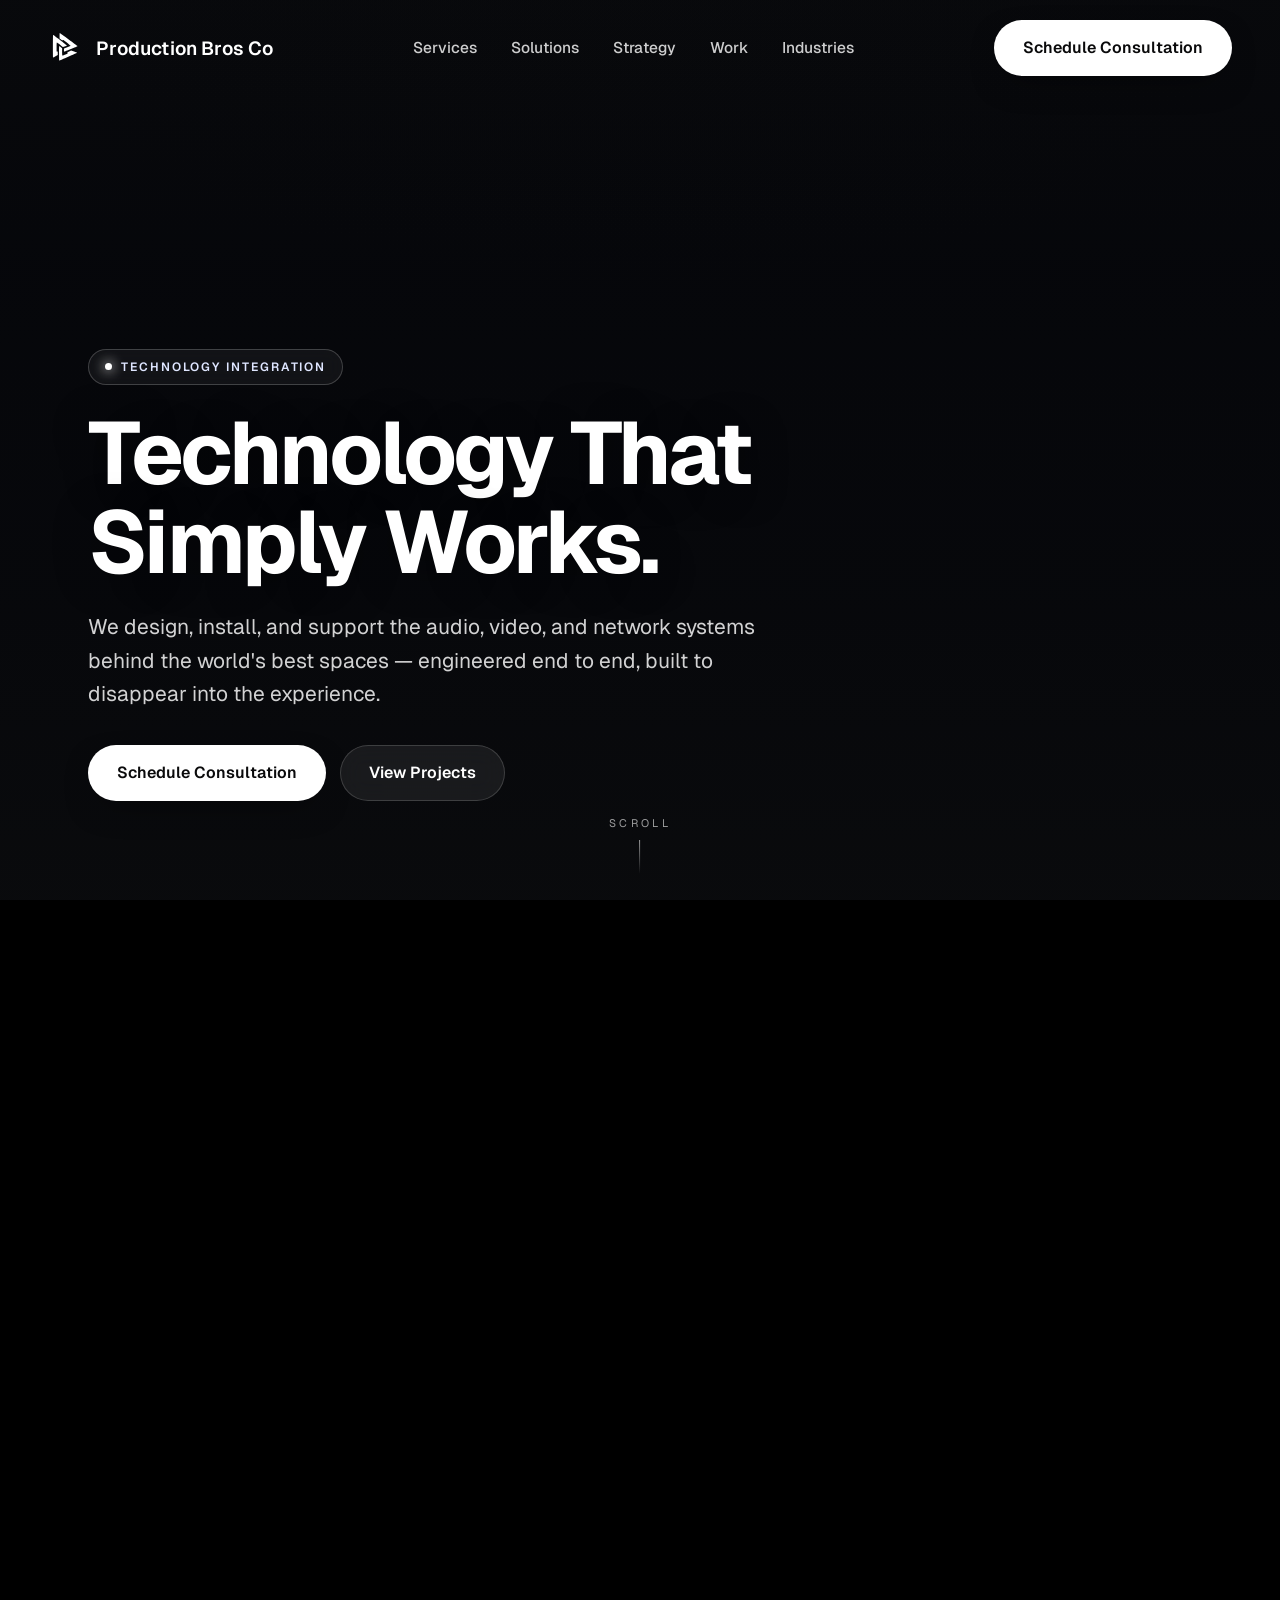
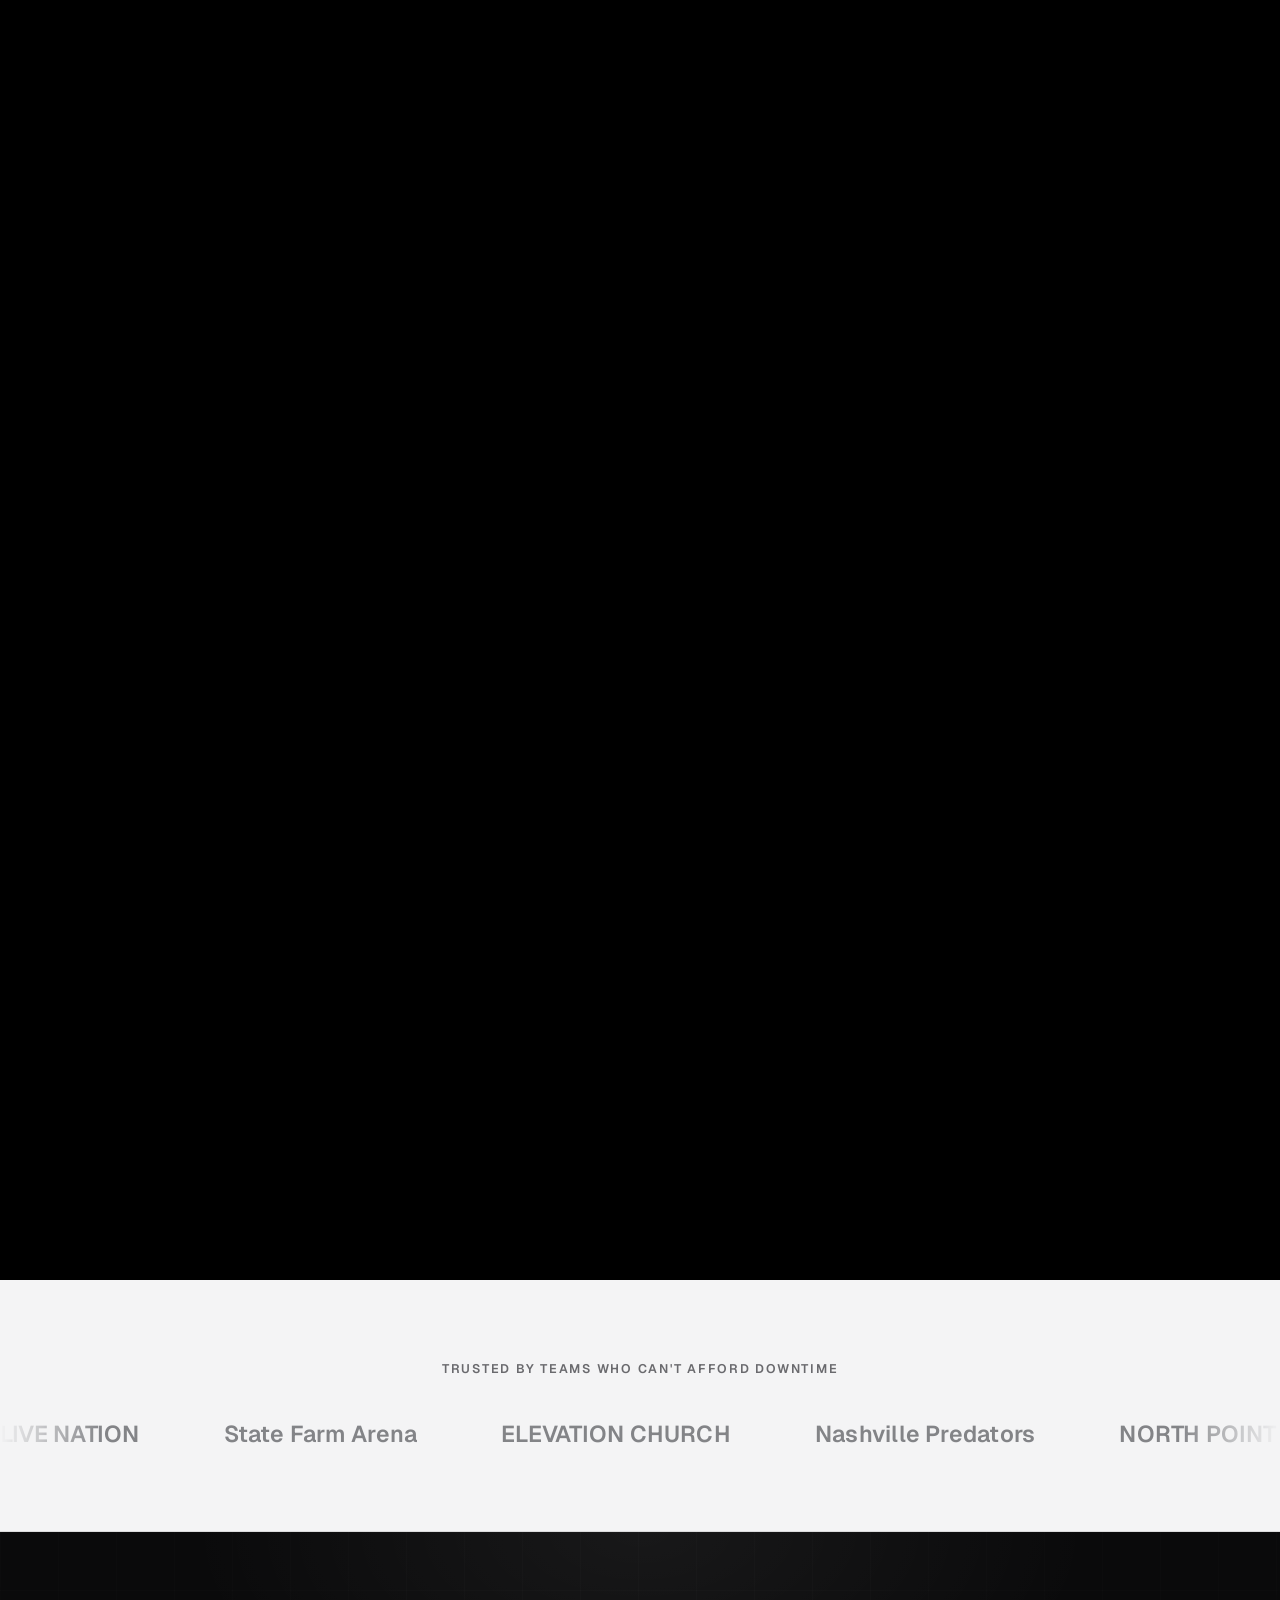
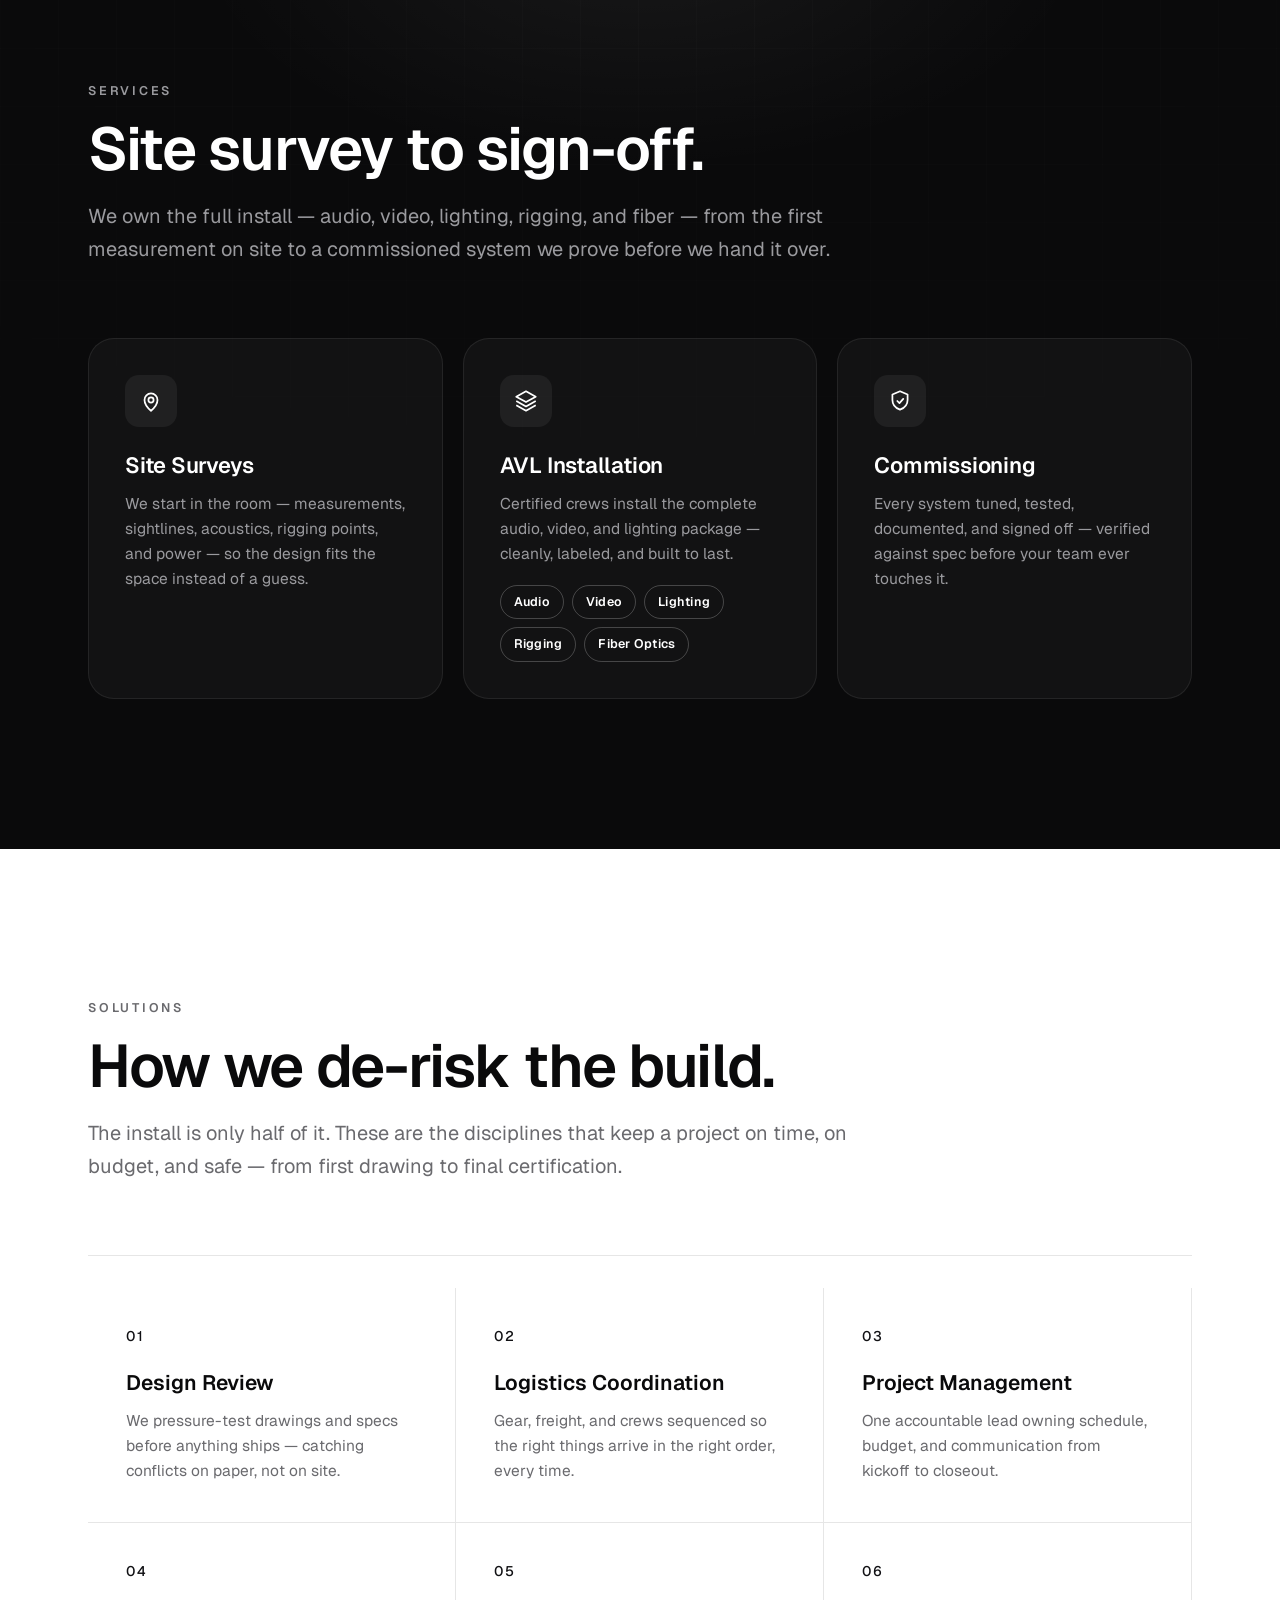
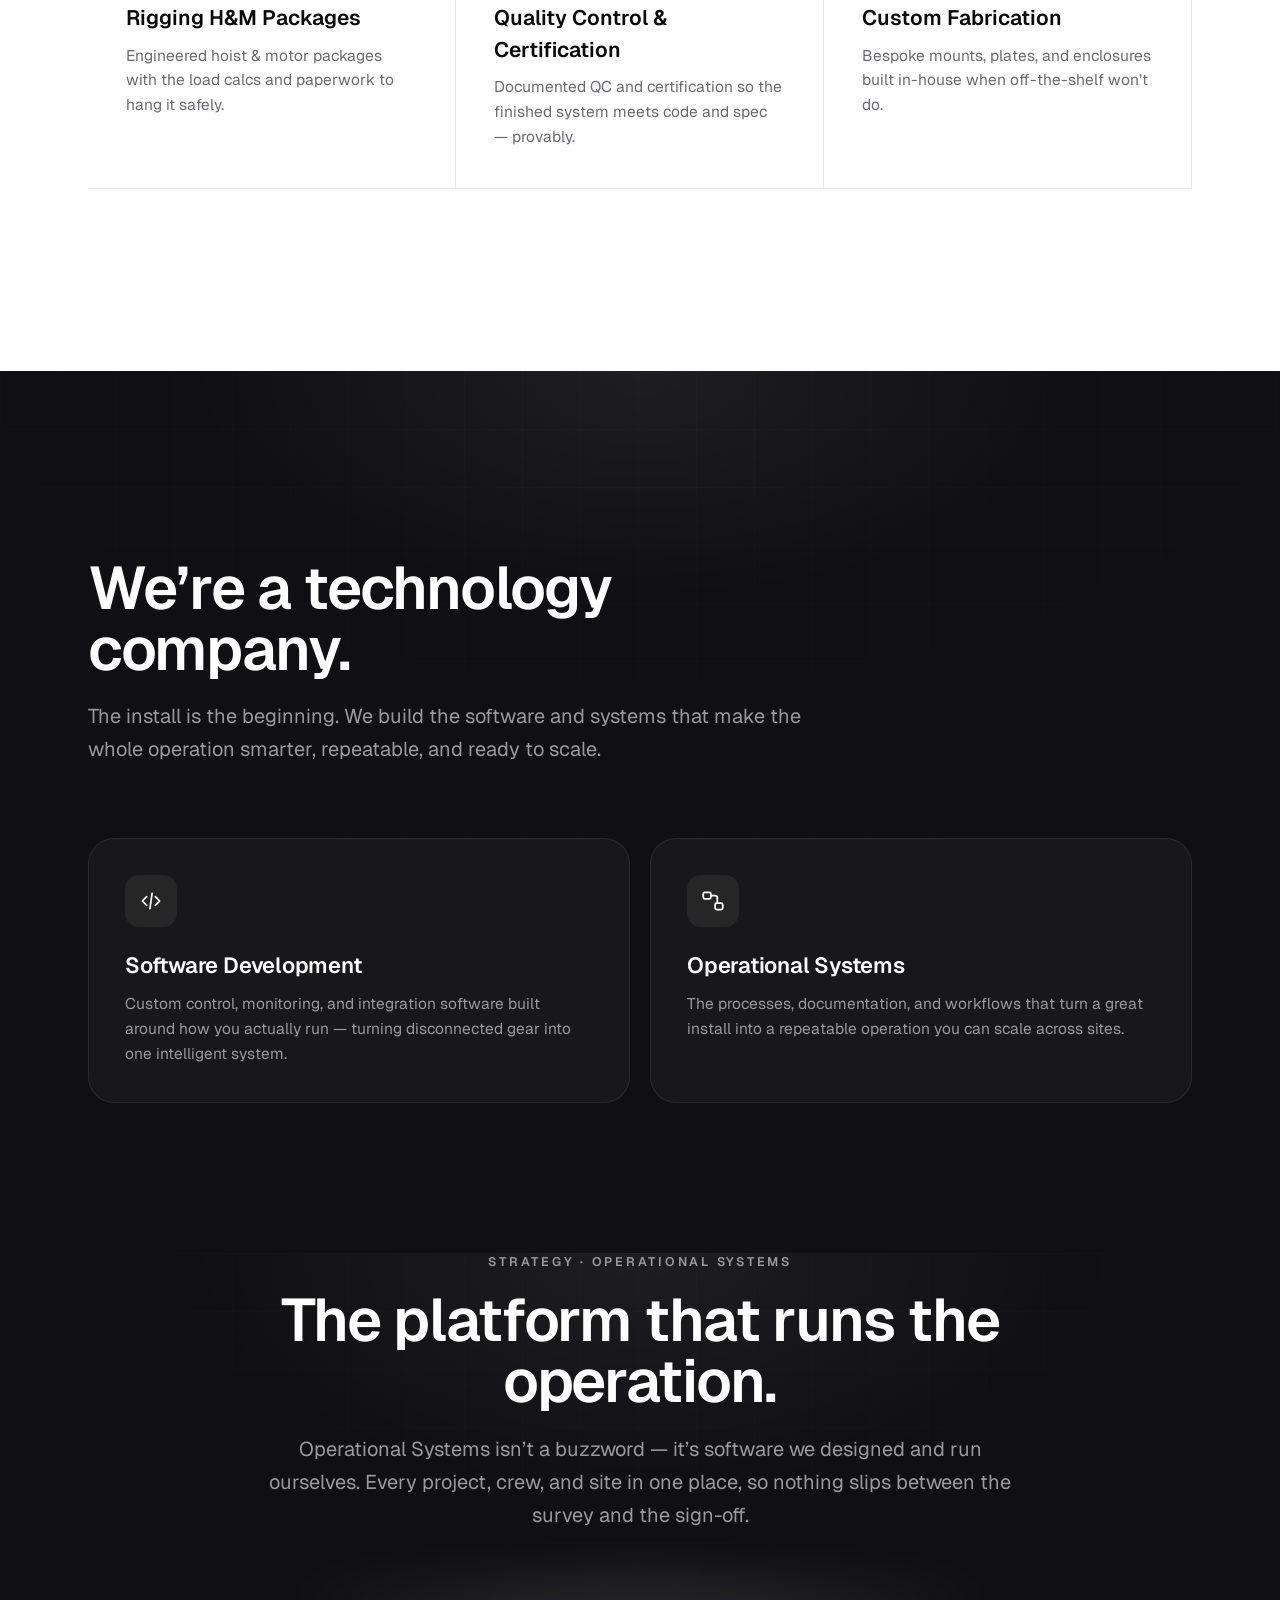
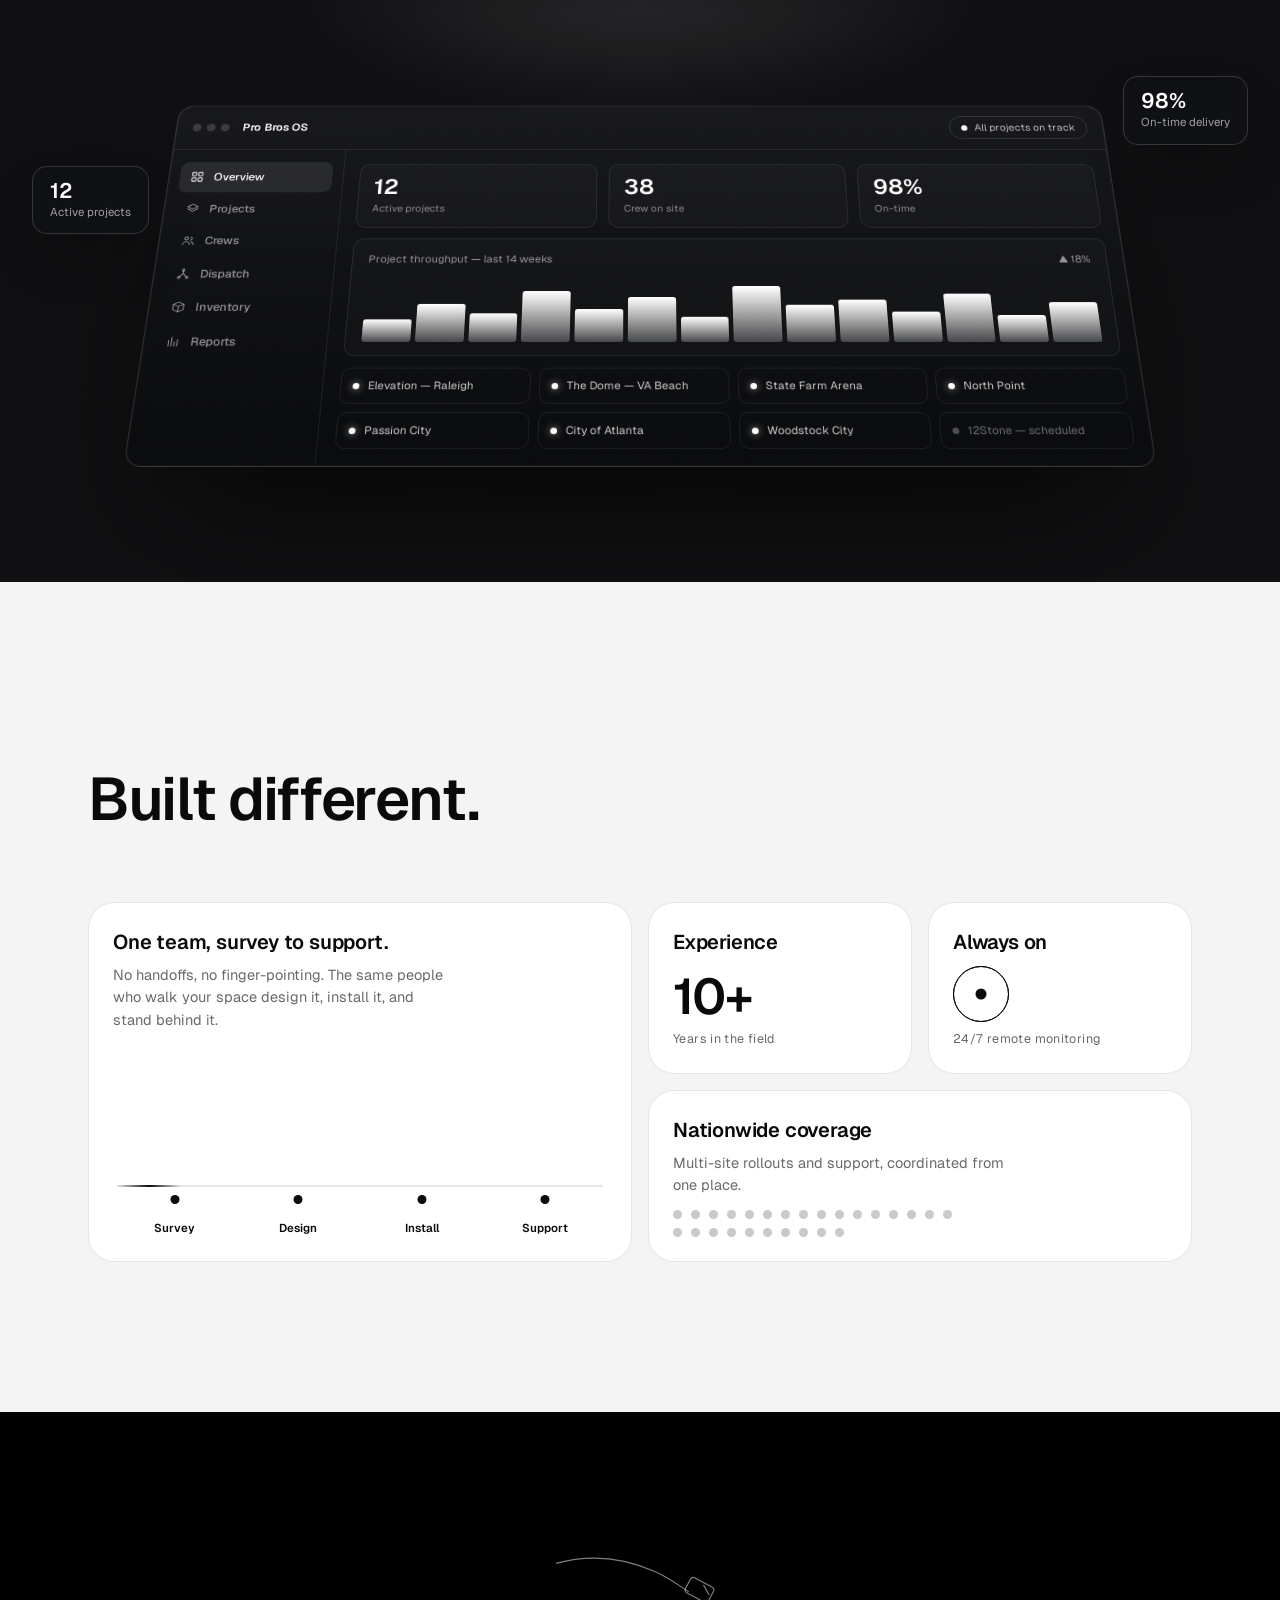
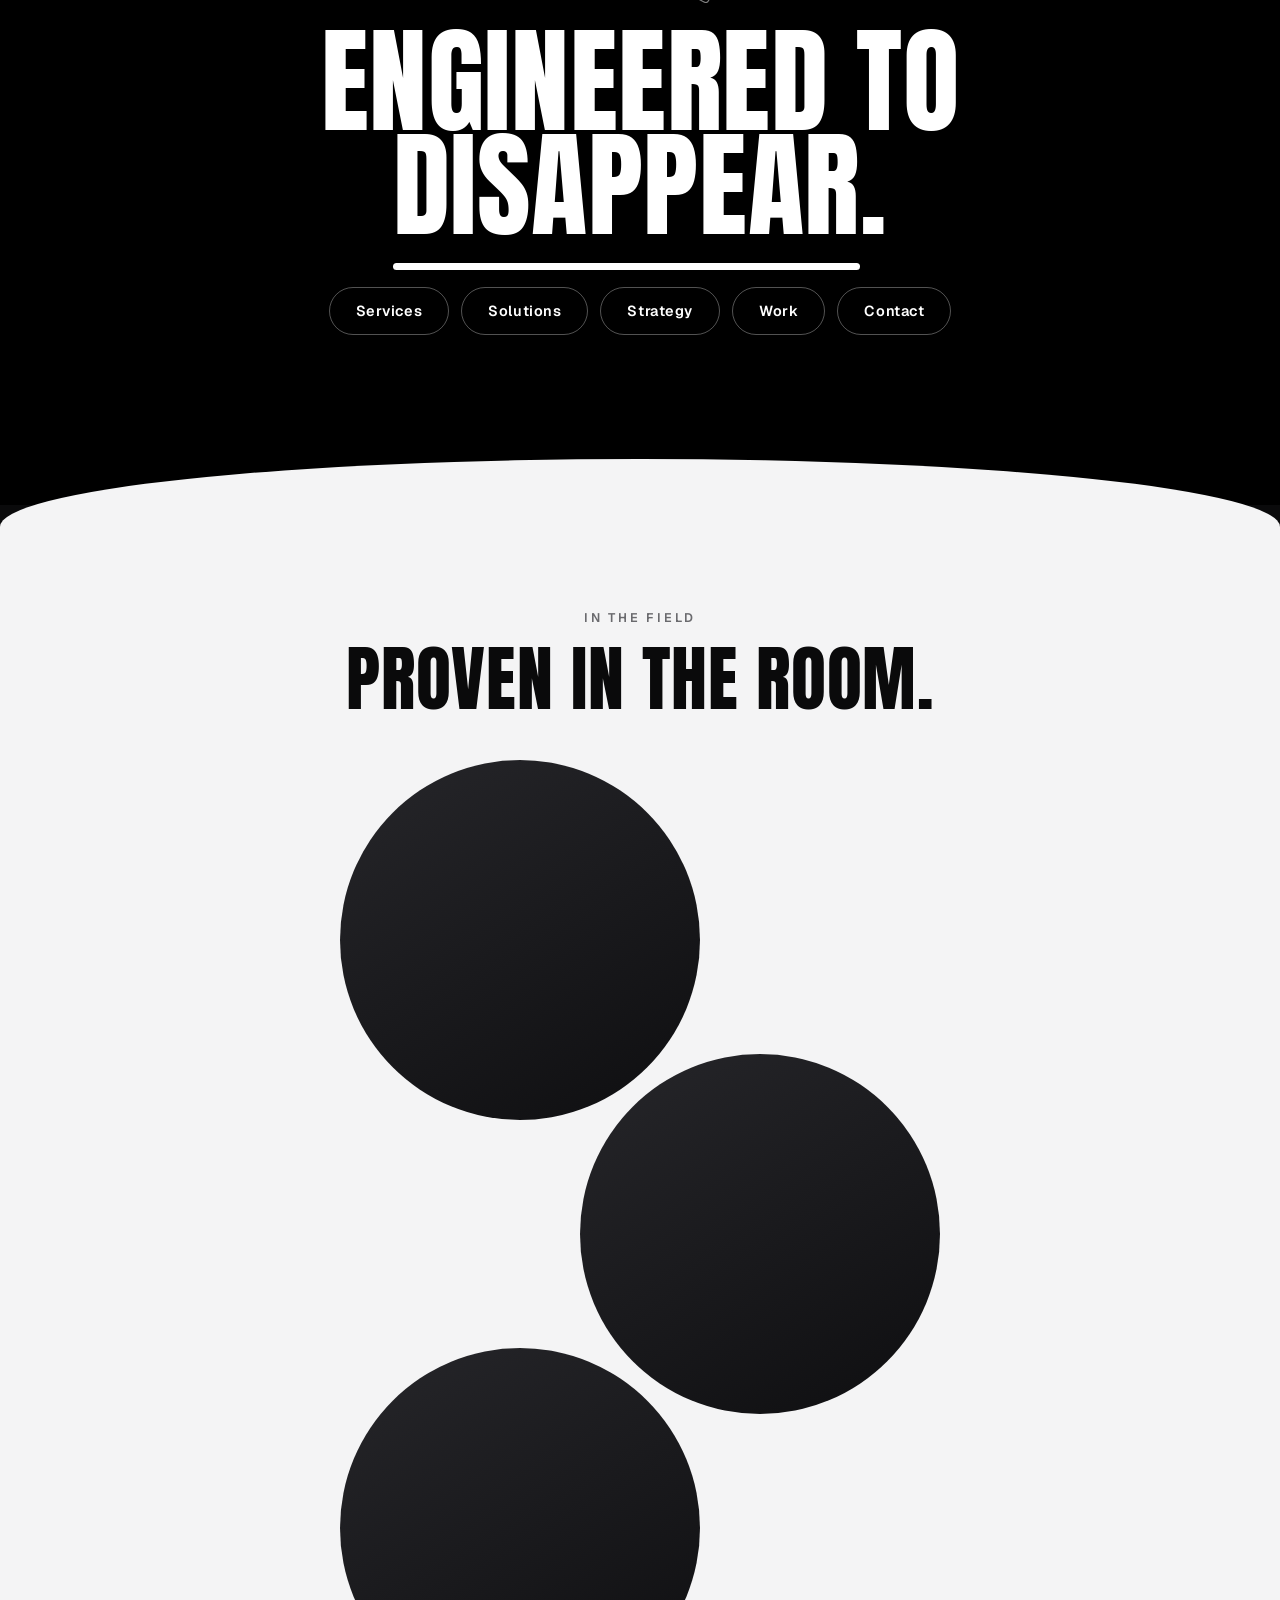
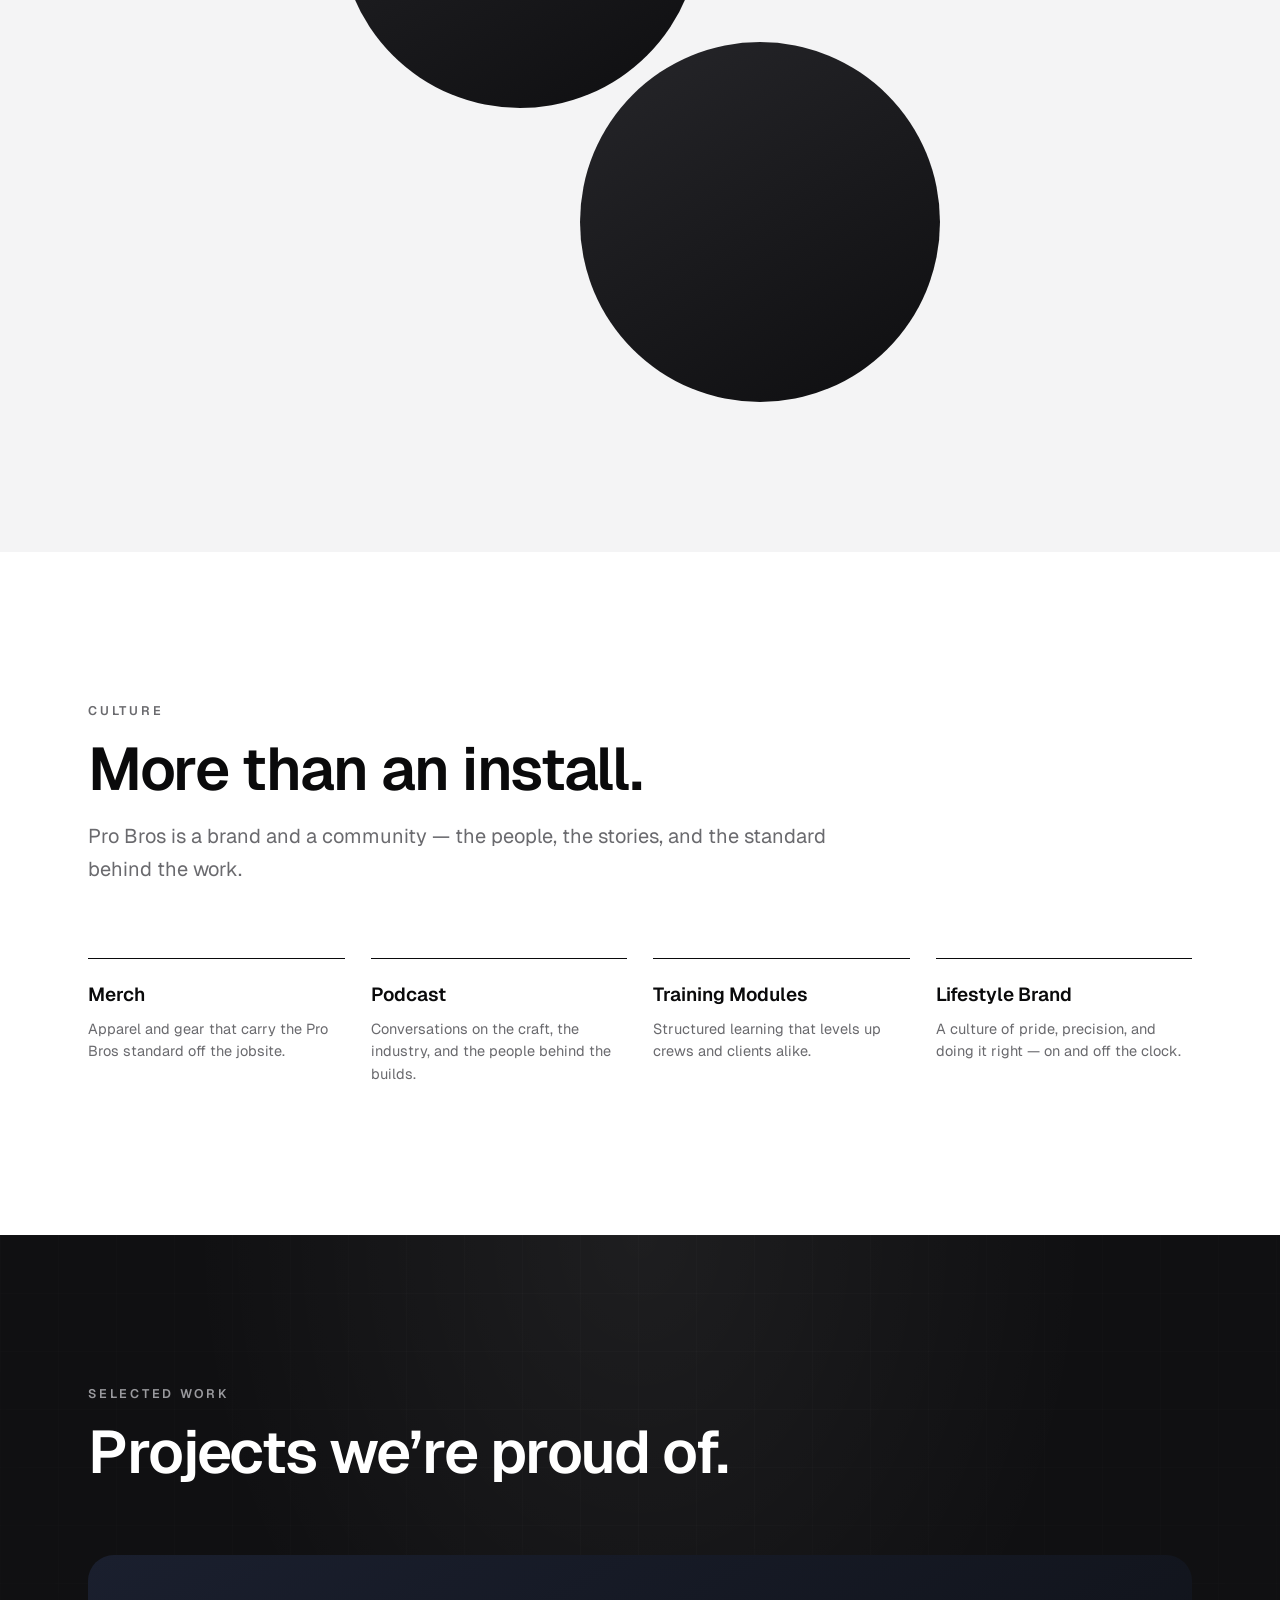
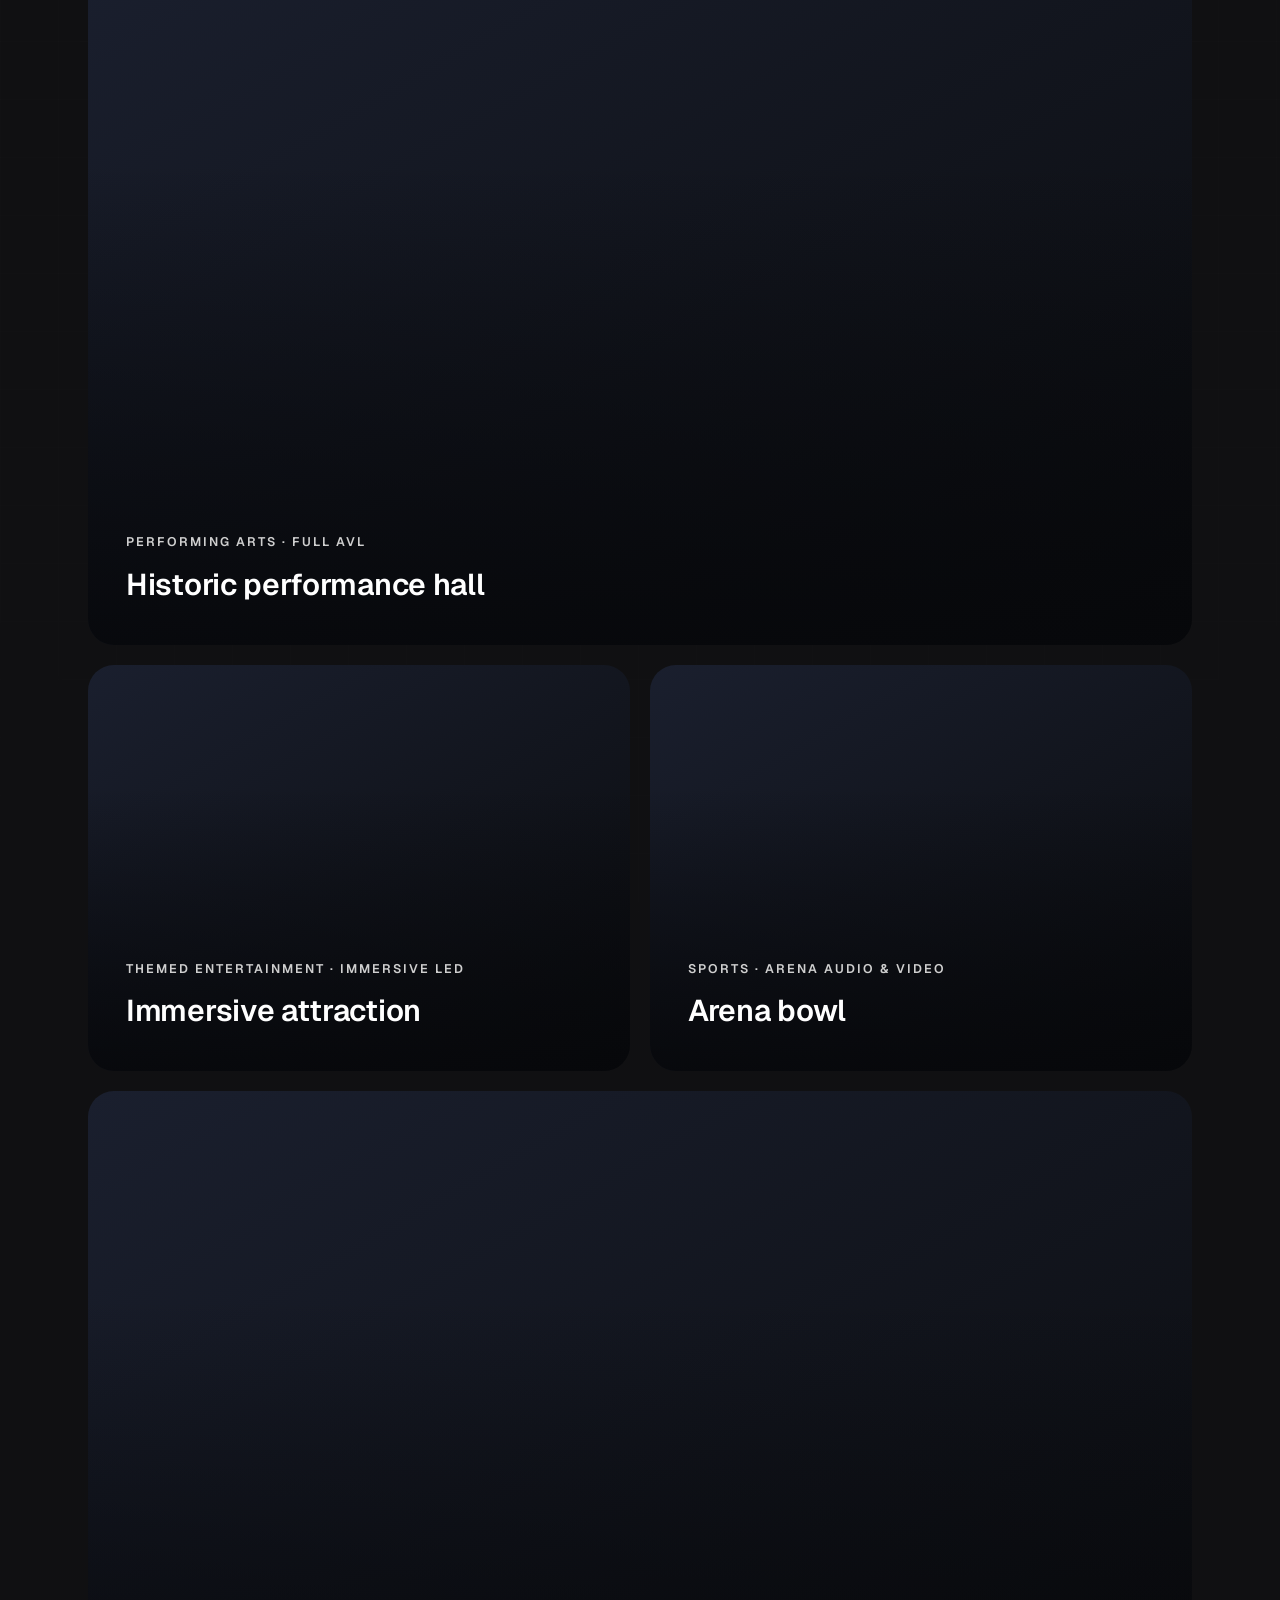
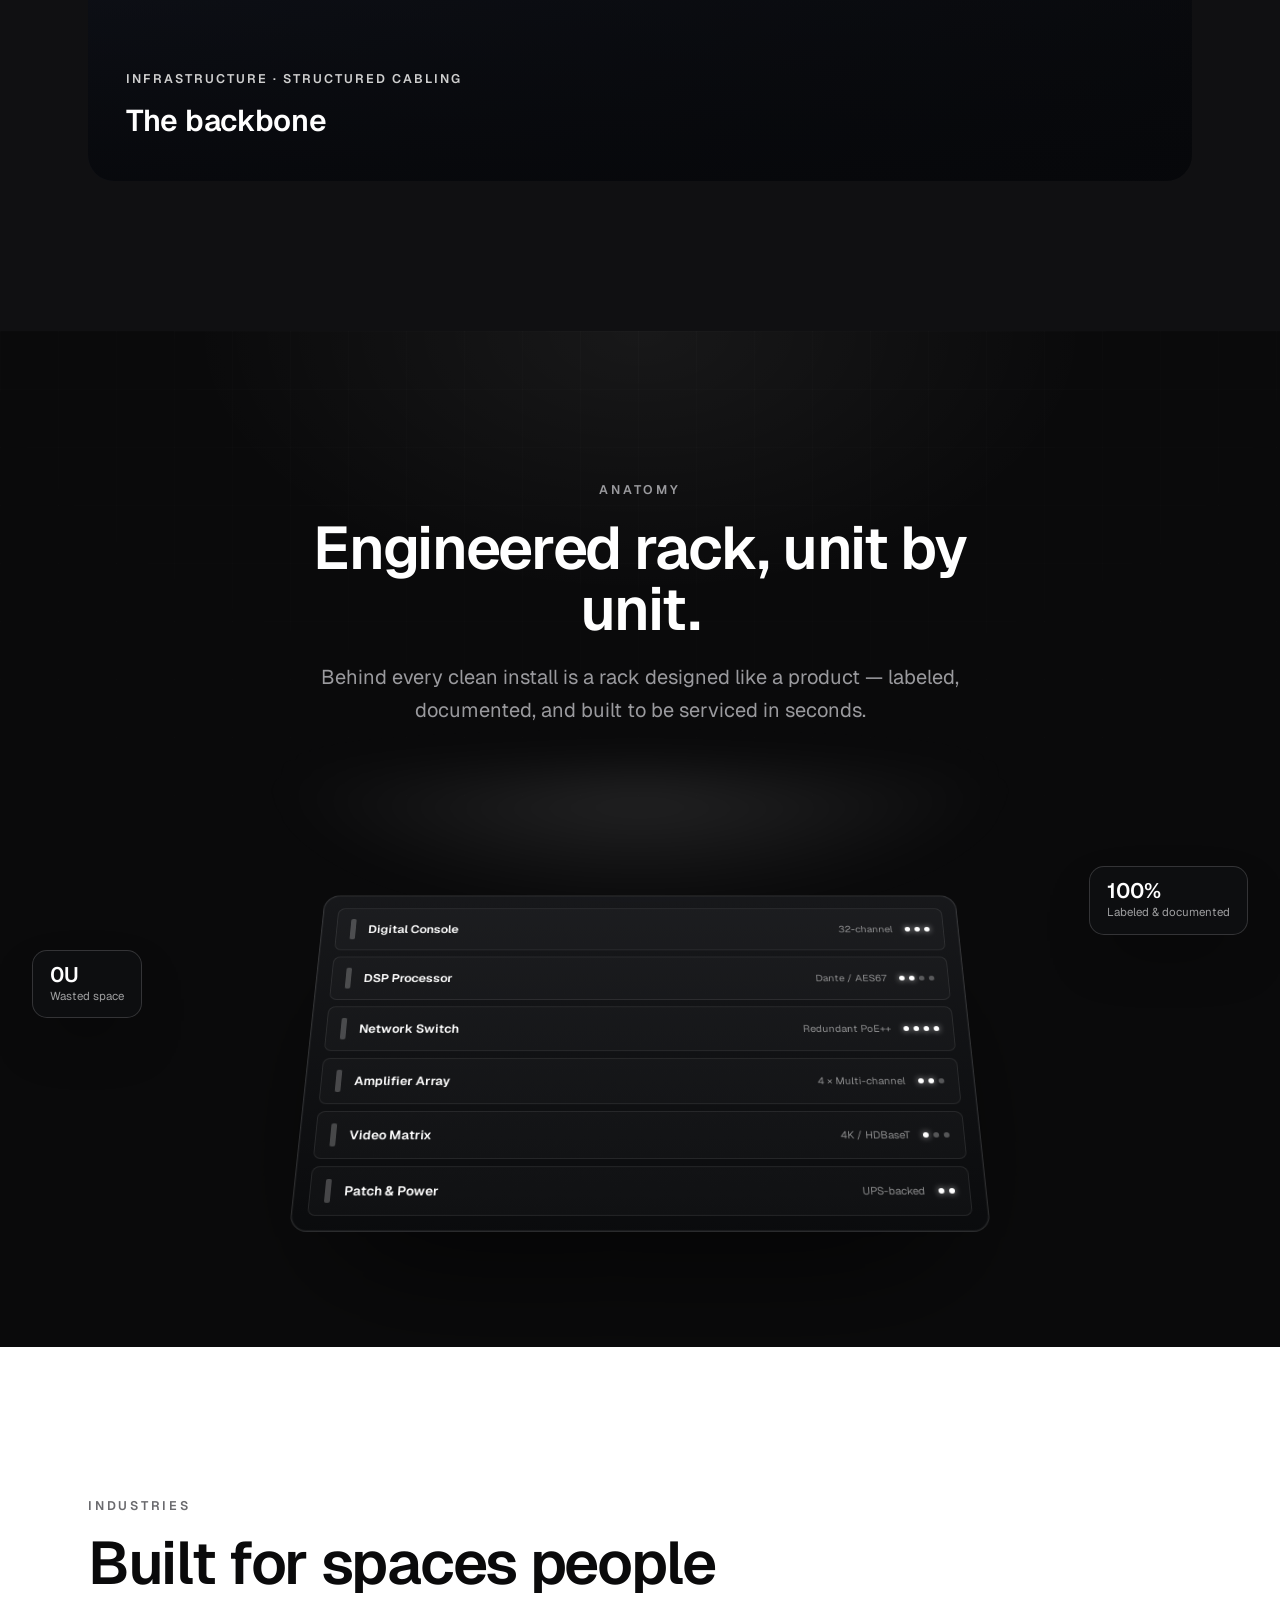
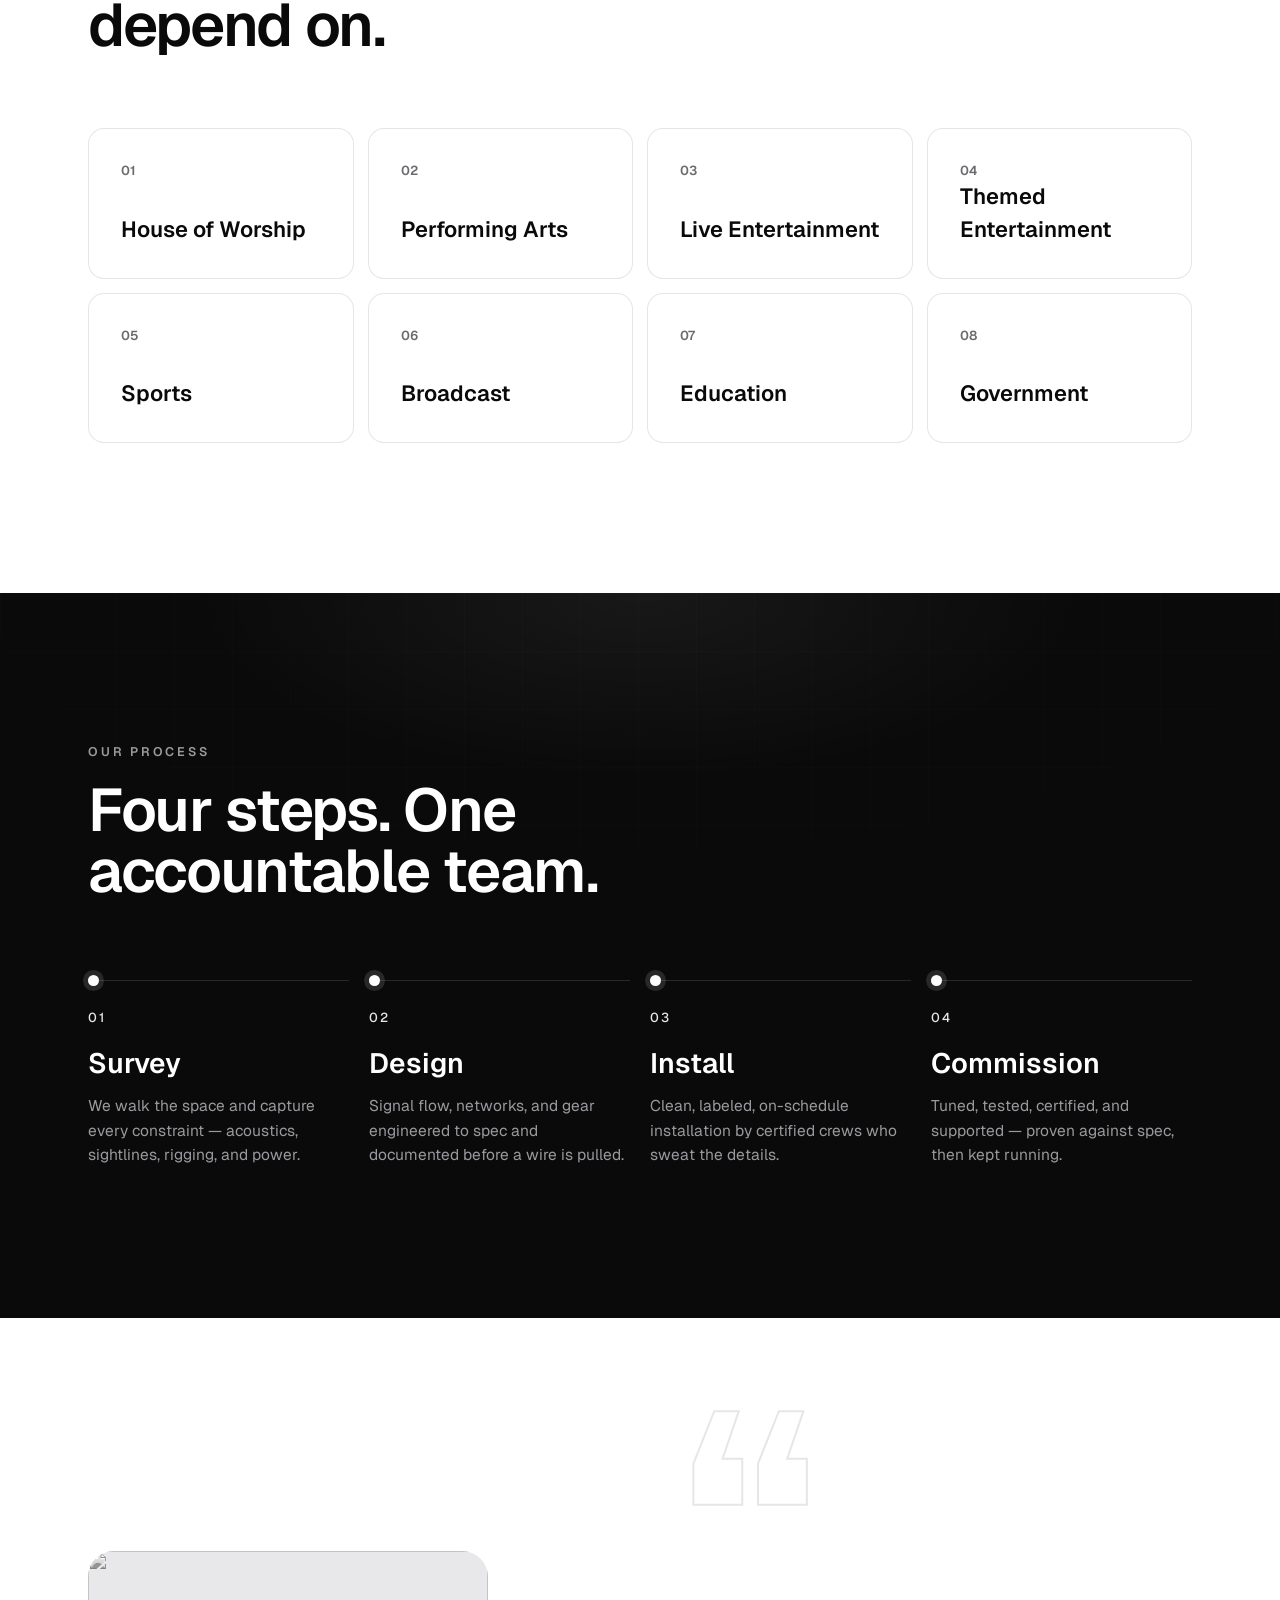
==== commit 4487b361: "Reframe showcase as Operational Systems platform under Strategy; fix chip cutoff - Dashboard is now " ====
--- a/probros.html
+++ b/probros.html
@@ -116,10 +116,12 @@
   border-radius:18px;border:1px solid rgba(255,255,255,.13);overflow:hidden;
   background:linear-gradient(180deg,rgba(24,25,28,.92),rgba(10,11,13,.96));
   box-shadow:0 70px 150px -50px rgba(0,0,0,.85),inset 0 0 0 1px rgba(255,255,255,.04)}
-.showcase__chip{position:absolute;z-index:3;display:flex;flex-direction:column;gap:2px;padding:13px 17px;border-radius:15px;border:1px solid rgba(255,255,255,.16);background:rgba(18,19,22,.55);backdrop-filter:blur(16px) saturate(140%);box-shadow:0 26px 60px -24px rgba(0,0,0,.75);animation:floaty 8s ease-in-out infinite alternate}
+.showcase__chip{position:absolute;z-index:3;display:flex;flex-direction:column;gap:2px;padding:13px 17px;border-radius:15px;border:1px solid rgba(255,255,255,.16);background:rgba(18,19,22,.55);backdrop-filter:blur(16px) saturate(140%);box-shadow:0 26px 60px -24px rgba(0,0,0,.75);animation:chipfloat 7s ease-in-out infinite alternate}
 .showcase__chip b{font-family:var(--font-display);font-weight:600;font-size:21px;line-height:1}
 .showcase__chip span{font-size:11.5px;color:rgba(255,255,255,.6)}
-.chip-1{left:1%;top:40%;animation-delay:-3s}.chip-2{right:1%;top:20%}
+.chip-1{left:2.5%;top:38%;animation-delay:-3.5s}.chip-2{right:2.5%;top:17%}
+@keyframes chipfloat{from{transform:translateY(5px)}to{transform:translateY(-9px)}}
+@media(prefers-reduced-motion:reduce){.showcase__chip{animation:none}}
 /* dashboard mockup */
 .dash{position:relative;z-index:1;font-size:13px;color:#fff}
 .dash__bar{display:flex;align-items:center;gap:9px;padding:13px 18px;border-bottom:1px solid rgba(255,255,255,.08)}
@@ -646,39 +648,39 @@
   </div>
 </section>
 
-<!-- PLATFORM SHOWCASE (3D scroll-tilt) -->
-<section class="section section-dark showcase" id="platform">
-  <div class="wrap">
-    <div class="section-head" style="max-width:720px;margin-left:auto;margin-right:auto;text-align:center">
-      <span class="eyebrow" data-reveal>Platform</span>
-      <h2 class="dsp" data-reveal>One system. One dashboard.</h2>
-      <p data-reveal>Every device we install reports home. Monitor, control, and troubleshoot every room across every site &mdash; from a single pane of glass.</p>
+<!-- OPERATIONAL SYSTEMS SHOWCASE (part of Strategy; 3D scroll-tilt) -->
+<section class="section section-ink2 showcase" id="operations" style="padding-top:0">
+  <div class="wrap">
+    <div class="section-head" style="max-width:760px;margin-left:auto;margin-right:auto;text-align:center">
+      <span class="eyebrow" data-reveal>Strategy &middot; Operational Systems</span>
+      <h2 class="dsp" data-reveal>The platform that runs the operation.</h2>
+      <p data-reveal>Operational Systems isn&rsquo;t a buzzword &mdash; it&rsquo;s software we designed and run ourselves. Every project, crew, and site in one place, so nothing slips between the survey and the sign-off.</p>
     </div>
   </div>
   <div class="showcase__stage" data-reveal-scale>
     <div class="showcase__glow"></div>
-    <div class="showcase__chip chip-1"><b>48</b><span>Rooms online</span></div>
-    <div class="showcase__chip chip-2"><b>99.98%</b><span>Uptime this quarter</span></div>
+    <div class="showcase__chip chip-1"><b>12</b><span>Active projects</span></div>
+    <div class="showcase__chip chip-2"><b>98%</b><span>On-time delivery</span></div>
     <div class="showcase__panel">
       <div class="dash">
         <div class="dash__bar">
           <span class="dots"><i></i><i></i><i></i></span>
-          <span class="ttl">Pro Bros Control</span>
-          <span class="pill"><span class="live"></span>All systems nominal</span>
+          <span class="ttl">Pro Bros OS</span>
+          <span class="pill"><span class="live"></span>All projects on track</span>
         </div>
         <div class="dash__body">
-          <div class="dash__side"><div class="dash__nav on"><svg viewBox="0 0 24 24" fill="none" stroke="currentColor" stroke-linecap="round" stroke-linejoin="round"><rect x="3" y="3" width="7" height="7" rx="1.5"/><rect x="14" y="3" width="7" height="7" rx="1.5"/><rect x="3" y="14" width="7" height="7" rx="1.5"/><rect x="14" y="14" width="7" height="7" rx="1.5"/></svg>Dashboard</div><div class="dash__nav"><svg viewBox="0 0 24 24" fill="none" stroke="currentColor" stroke-linecap="round" stroke-linejoin="round"><path d="M3 9l9-6 9 6v10a1 1 0 0 1-1 1h-4v-6H8v6H4a1 1 0 0 1-1-1z"/></svg>Rooms</div><div class="dash__nav"><svg viewBox="0 0 24 24" fill="none" stroke="currentColor" stroke-linecap="round" stroke-linejoin="round"><path d="M3 10v4M7 6v12M11 3v18M15 7v10M19 10v4"/></svg>Audio</div><div class="dash__nav"><svg viewBox="0 0 24 24" fill="none" stroke="currentColor" stroke-linecap="round" stroke-linejoin="round"><circle cx="12" cy="5" r="2"/><circle cx="5" cy="19" r="2"/><circle cx="19" cy="19" r="2"/><path d="M12 7v4m0 0-5 6m5-6 5 6"/></svg>Network</div><div class="dash__nav"><svg viewBox="0 0 24 24" fill="none" stroke="currentColor" stroke-linecap="round" stroke-linejoin="round"><path d="M12 3a6 6 0 0 0-6 6c0 5-2 6-2 6h16s-2-1-2-6a6 6 0 0 0-6-6z"/><path d="M10.5 20a2 2 0 0 0 3 0"/></svg>Alerts</div></div>
+          <div class="dash__side"><div class="dash__nav on"><svg viewBox="0 0 24 24" fill="none" stroke="currentColor" stroke-linecap="round" stroke-linejoin="round"><rect x="3" y="3" width="7" height="7" rx="1.5"/><rect x="14" y="3" width="7" height="7" rx="1.5"/><rect x="3" y="14" width="7" height="7" rx="1.5"/><rect x="14" y="14" width="7" height="7" rx="1.5"/></svg>Overview</div><div class="dash__nav"><svg viewBox="0 0 24 24" fill="none" stroke="currentColor" stroke-linecap="round" stroke-linejoin="round"><path d="M12 3l9 5-9 5-9-5 9-5z"/><path d="M3 12l9 5 9-5"/></svg>Projects</div><div class="dash__nav"><svg viewBox="0 0 24 24" fill="none" stroke="currentColor" stroke-linecap="round" stroke-linejoin="round"><circle cx="9" cy="8" r="3"/><path d="M3 20a6 6 0 0 1 12 0"/><path d="M16 5.5a3 3 0 0 1 0 6M21.5 20a6 6 0 0 0-4-5.7"/></svg>Crews</div><div class="dash__nav"><svg viewBox="0 0 24 24" fill="none" stroke="currentColor" stroke-linecap="round" stroke-linejoin="round"><circle cx="12" cy="5" r="2"/><circle cx="5" cy="19" r="2"/><circle cx="19" cy="19" r="2"/><path d="M12 7v4m0 0-5 6m5-6 5 6"/></svg>Dispatch</div><div class="dash__nav"><svg viewBox="0 0 24 24" fill="none" stroke="currentColor" stroke-linecap="round" stroke-linejoin="round"><path d="M3 7l9-4 9 4v10l-9 4-9-4z"/><path d="M3 7l9 4 9-4M12 11v10"/></svg>Inventory</div><div class="dash__nav"><svg viewBox="0 0 24 24" fill="none" stroke="currentColor" stroke-linecap="round" stroke-linejoin="round"><path d="M4 20V10M9 20V4M14 20v-7M19 20V8"/></svg>Reports</div></div>
           <div class="dash__main">
             <div class="dash__stats">
-              <div class="dstat"><b>48</b><span>Rooms online</span></div>
-              <div class="dstat"><b>0</b><span>Open alerts</span></div>
-              <div class="dstat"><b>12&#8202;ms</b><span>Avg. latency</span></div>
+              <div class="dstat"><b>12</b><span>Active projects</span></div>
+              <div class="dstat"><b>38</b><span>Crew on site</span></div>
+              <div class="dstat"><b>98%</b><span>On-time</span></div>
             </div>
             <div class="dpanel">
-              <div class="ph"><span>Live audio &mdash; Main Sanctuary</span><span>&minus;18 dB</span></div>
+              <div class="ph"><span>Project throughput &mdash; last 14 weeks</span><span>&#9650; 18%</span></div>
               <div class="meter"><i style="height:35%;animation-delay:-0.00s;animation-duration:1.20s"></i><i style="height:60%;animation-delay:-1.33s;animation-duration:1.32s"></i><i style="height:45%;animation-delay:-1.16s;animation-duration:1.44s"></i><i style="height:80%;animation-delay:-0.99s;animation-duration:1.56s"></i><i style="height:52%;animation-delay:-0.82s;animation-duration:1.68s"></i><i style="height:70%;animation-delay:-0.65s;animation-duration:1.20s"></i><i style="height:40%;animation-delay:-0.48s;animation-duration:1.32s"></i><i style="height:88%;animation-delay:-0.31s;animation-duration:1.44s"></i><i style="height:58%;animation-delay:-0.14s;animation-duration:1.56s"></i><i style="height:66%;animation-delay:-1.47s;animation-duration:1.68s"></i><i style="height:48%;animation-delay:-1.30s;animation-duration:1.20s"></i><i style="height:76%;animation-delay:-1.13s;animation-duration:1.32s"></i><i style="height:42%;animation-delay:-0.96s;animation-duration:1.44s"></i><i style="height:62%;animation-delay:-0.79s;animation-duration:1.56s"></i></div>
             </div>
-            <div class="rooms"><div class="room"><span class="d"></span>Sanctuary</div><div class="room"><span class="d"></span>Lobby</div><div class="room"><span class="d"></span>Broadcast</div><div class="room"><span class="d"></span>Atrium</div><div class="room"><span class="d"></span>Studio A</div><div class="room off"><span class="d"></span>East Hall</div><div class="room"><span class="d"></span>Green Room</div><div class="room"><span class="d"></span>Plaza LED</div></div>
+            <div class="rooms"><div class="room"><span class="d"></span>Elevation &mdash; Raleigh</div><div class="room"><span class="d"></span>The Dome &mdash; VA Beach</div><div class="room"><span class="d"></span>State Farm Arena</div><div class="room"><span class="d"></span>North Point</div><div class="room"><span class="d"></span>Passion City</div><div class="room"><span class="d"></span>City of Atlanta</div><div class="room"><span class="d"></span>Woodstock City</div><div class="room off"><span class="d"></span>12Stone &mdash; scheduled</div></div>
           </div>
         </div>
       </div>
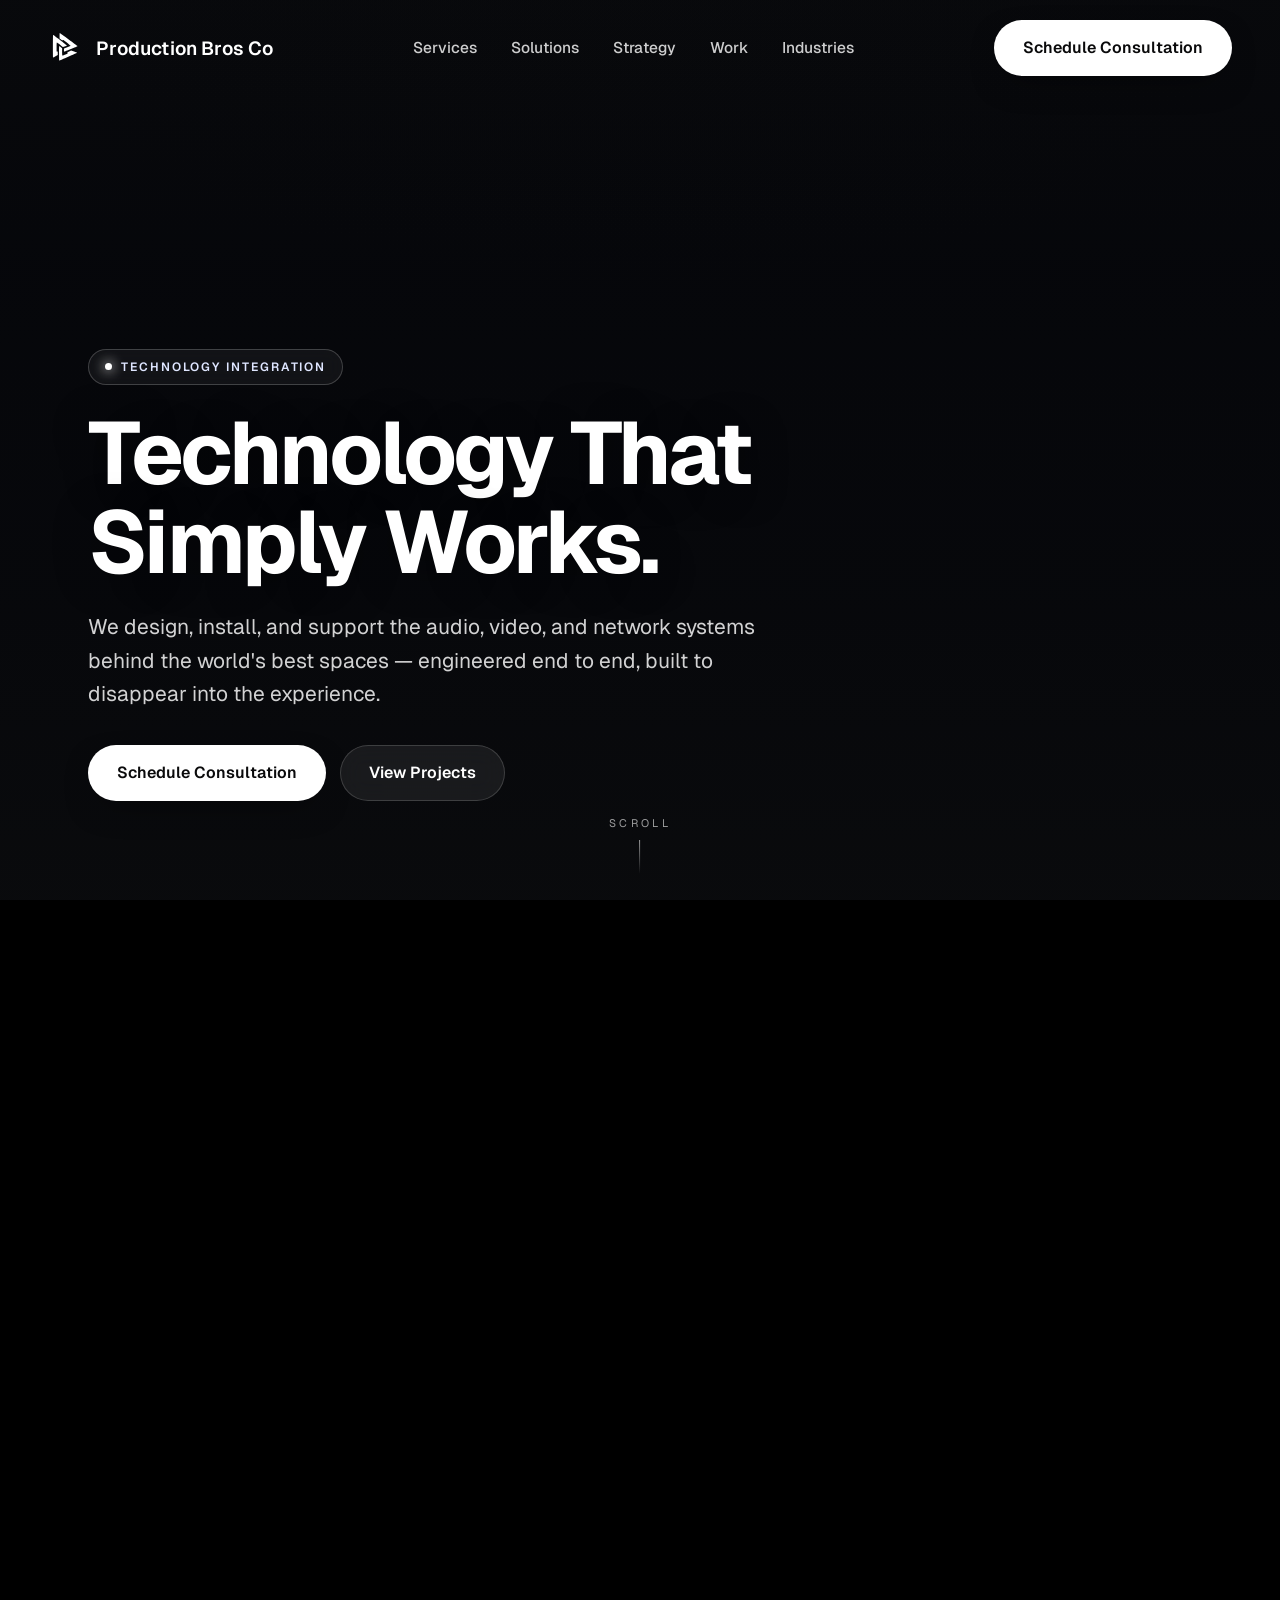
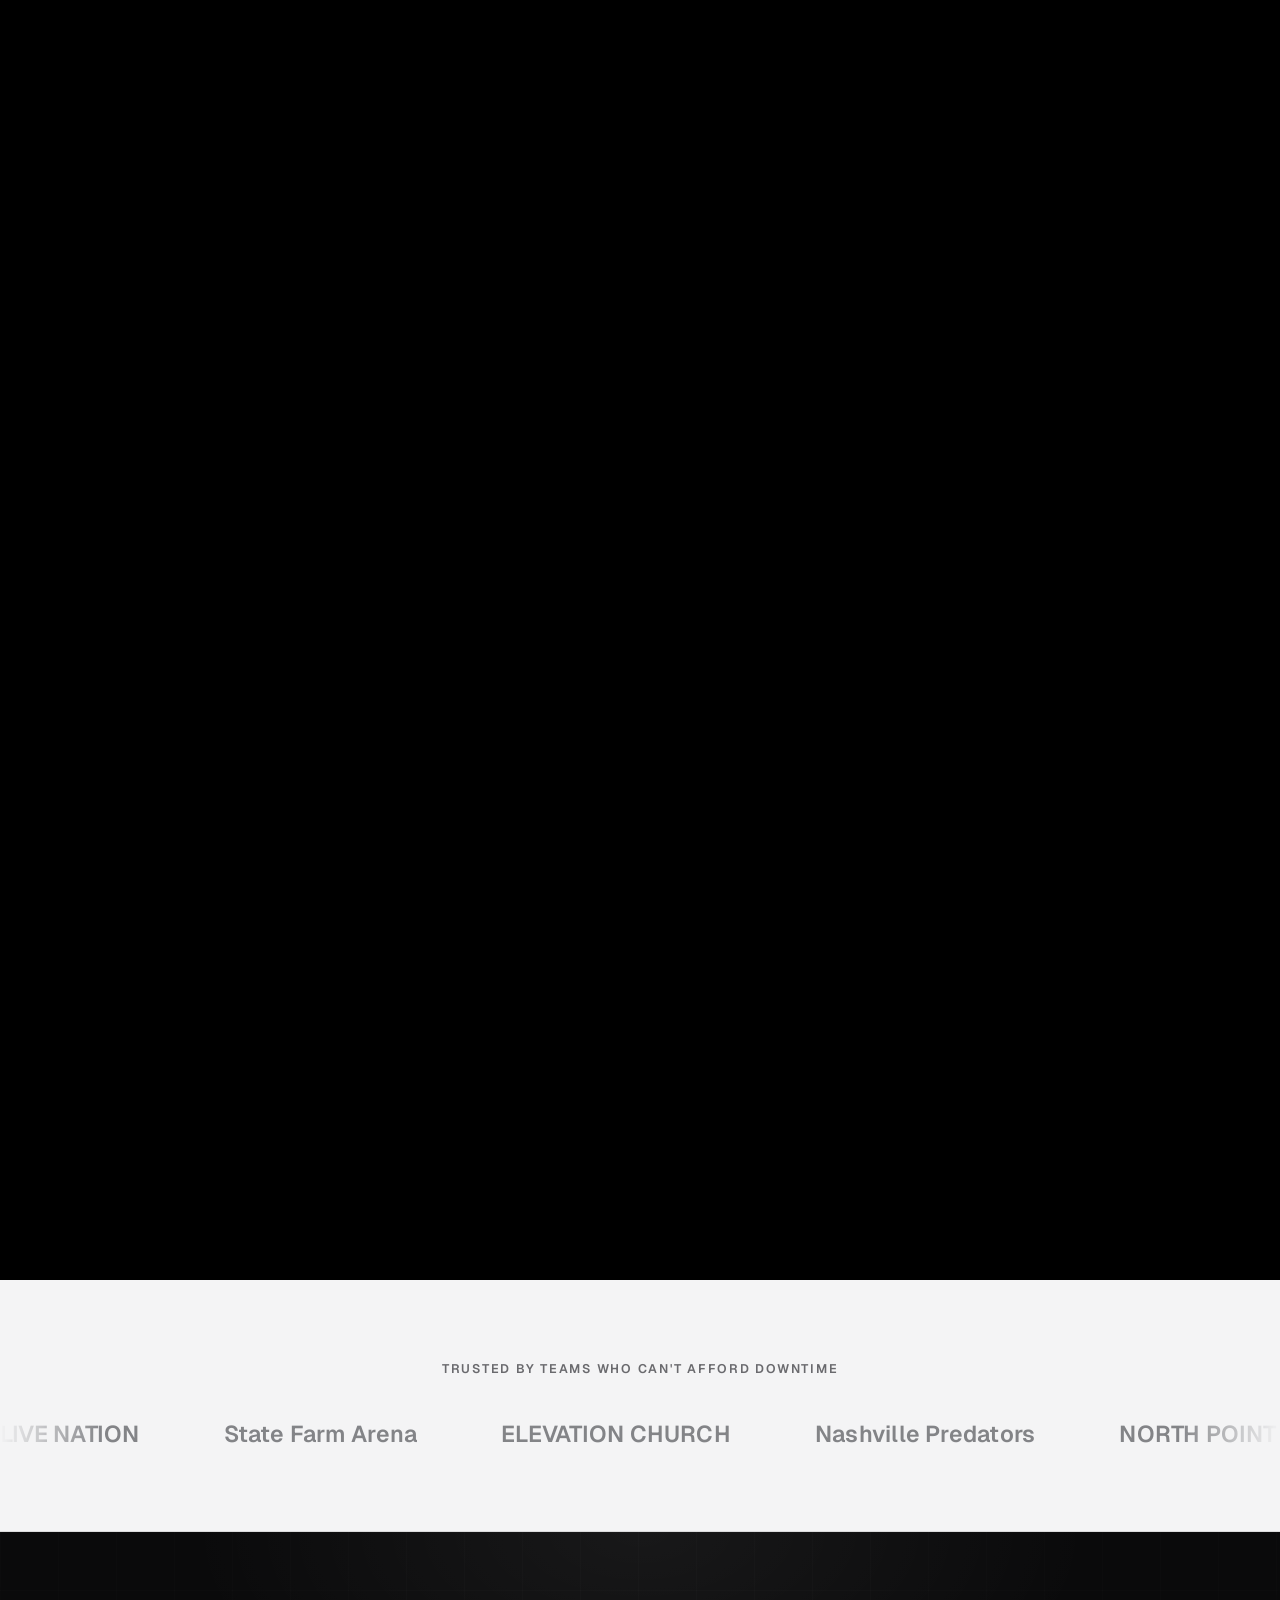
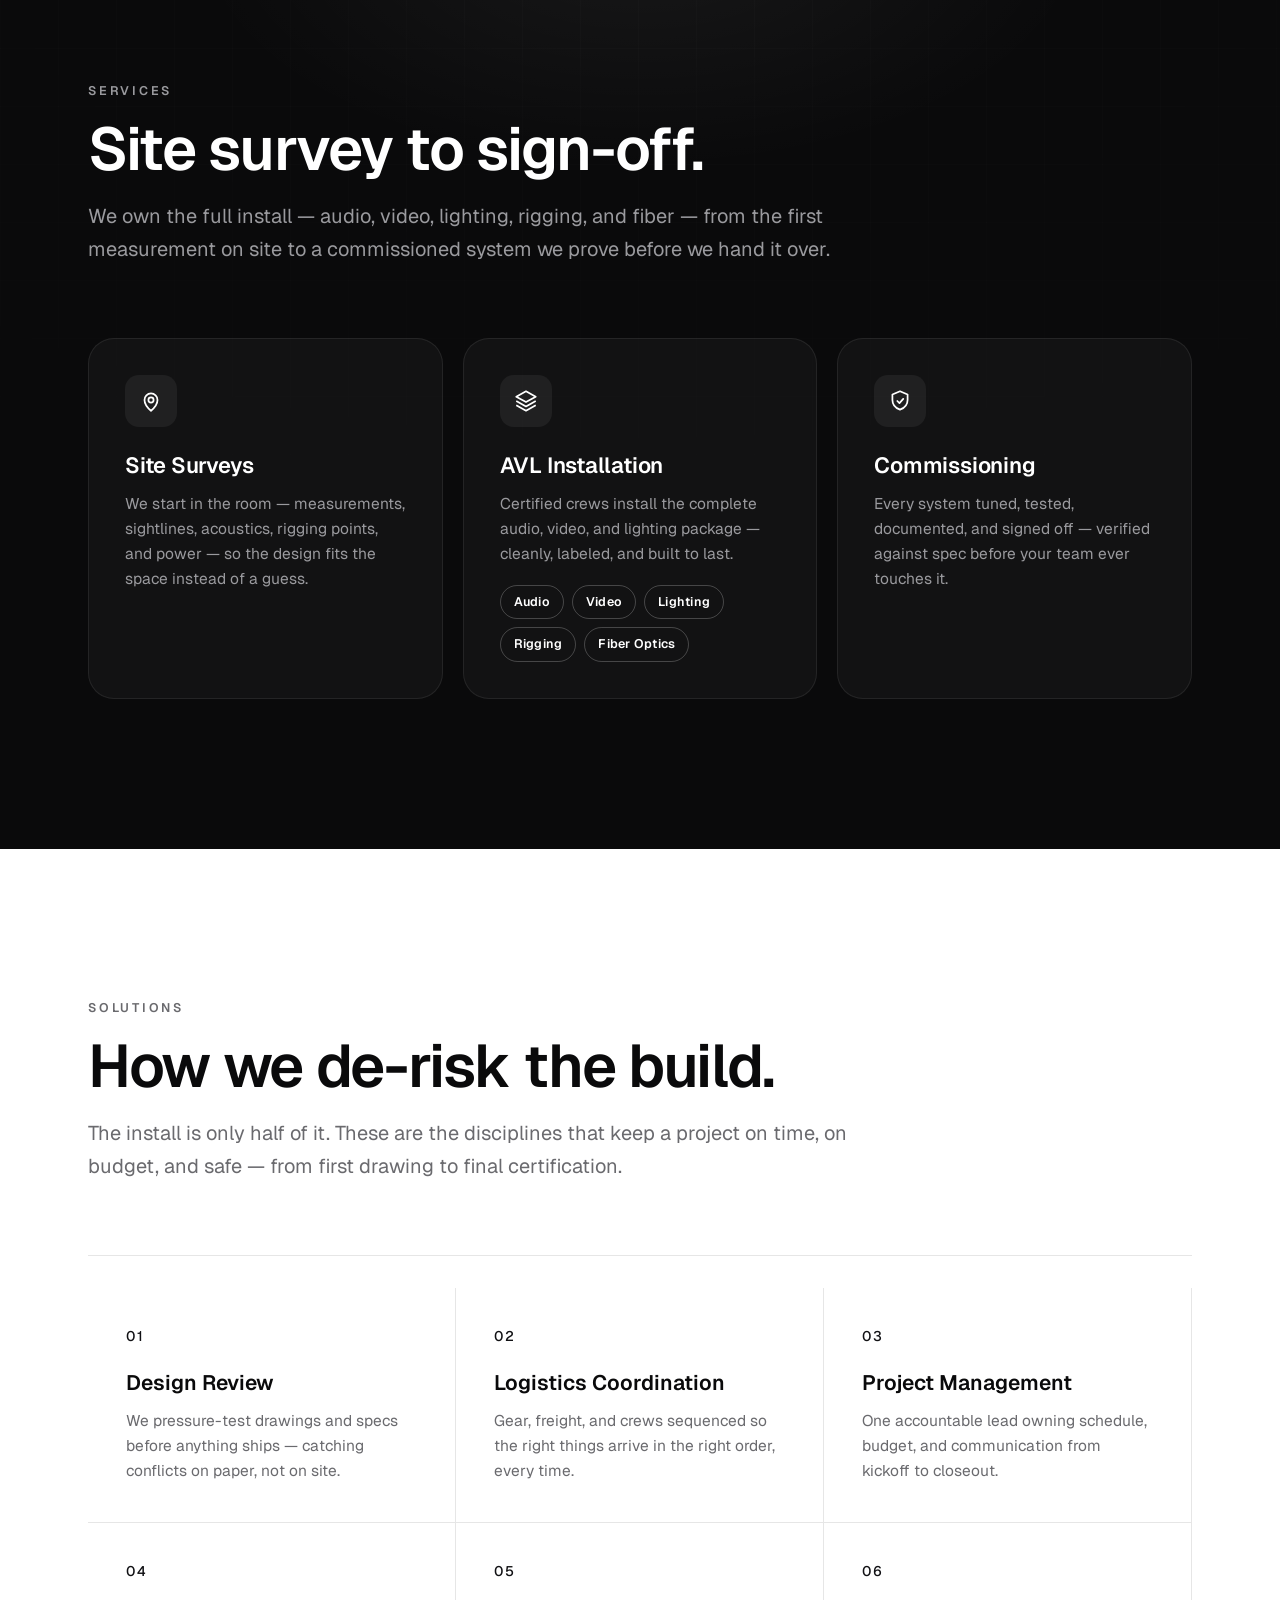
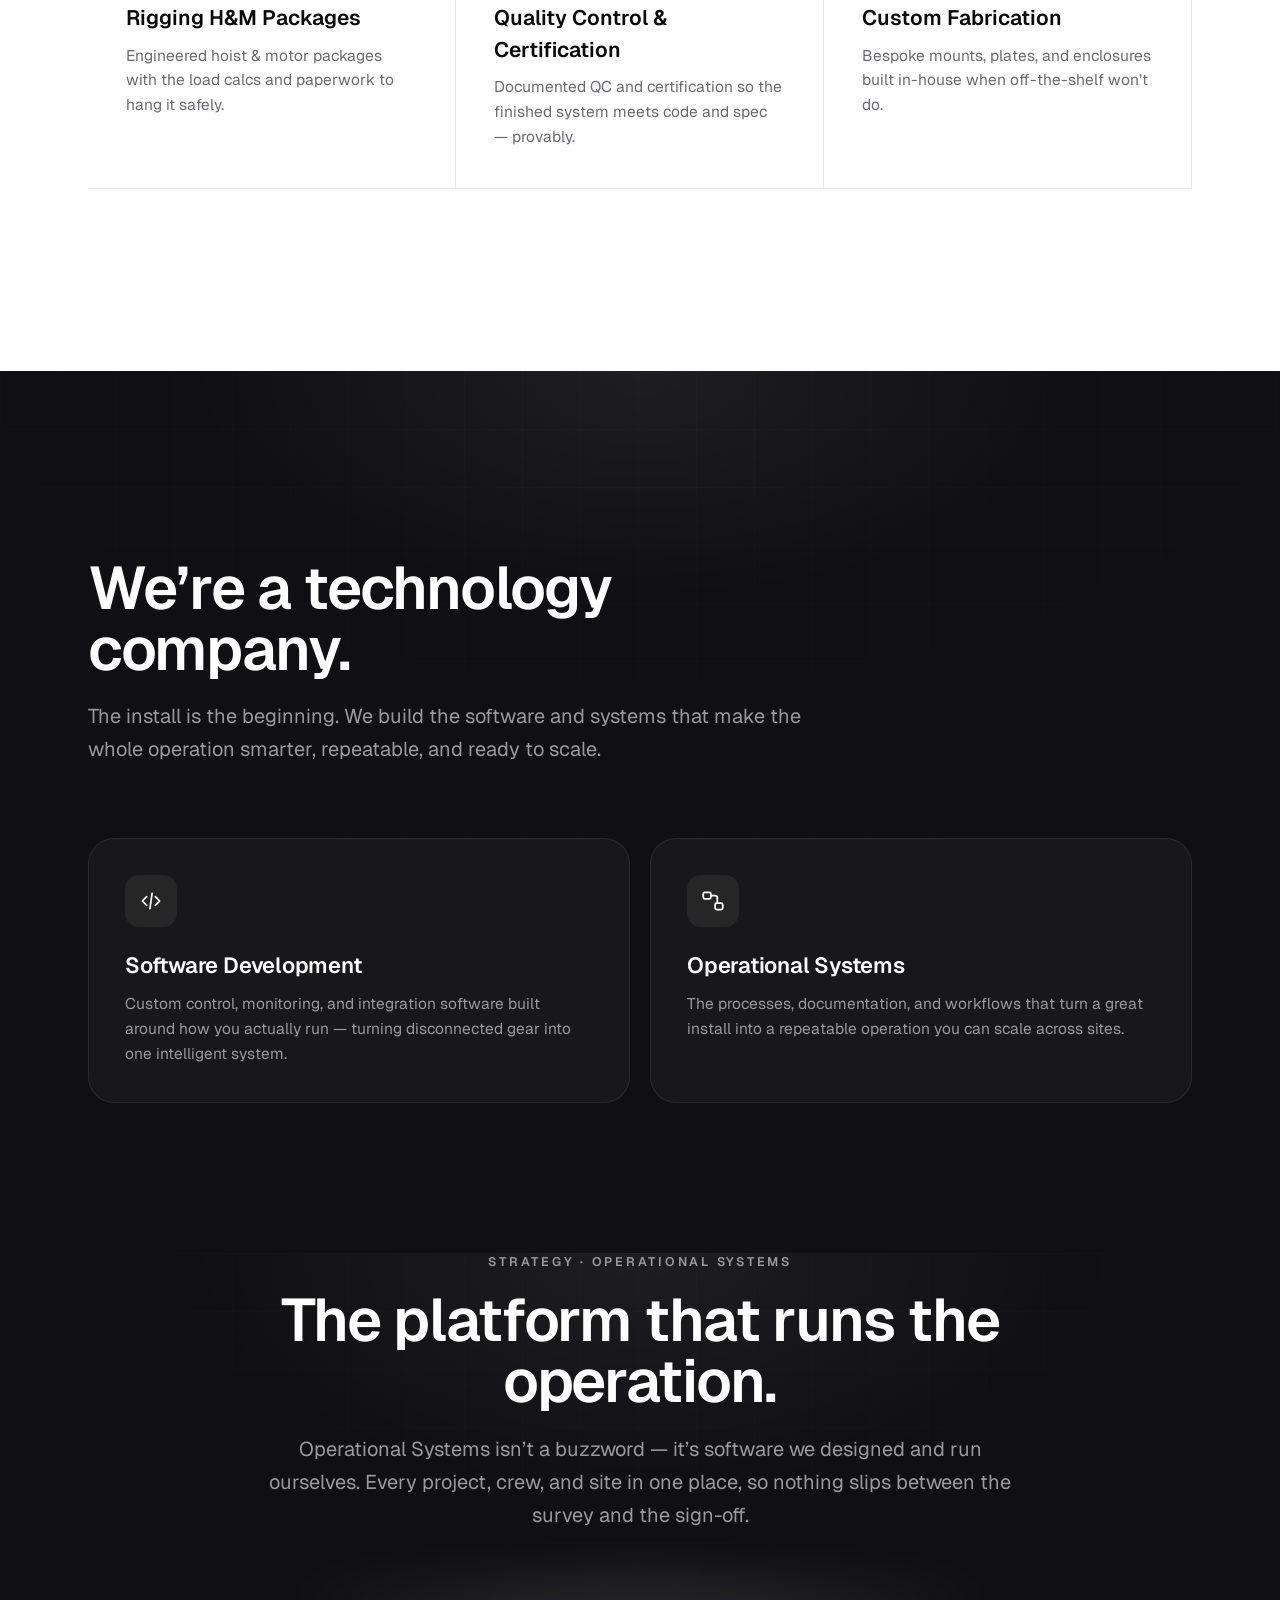
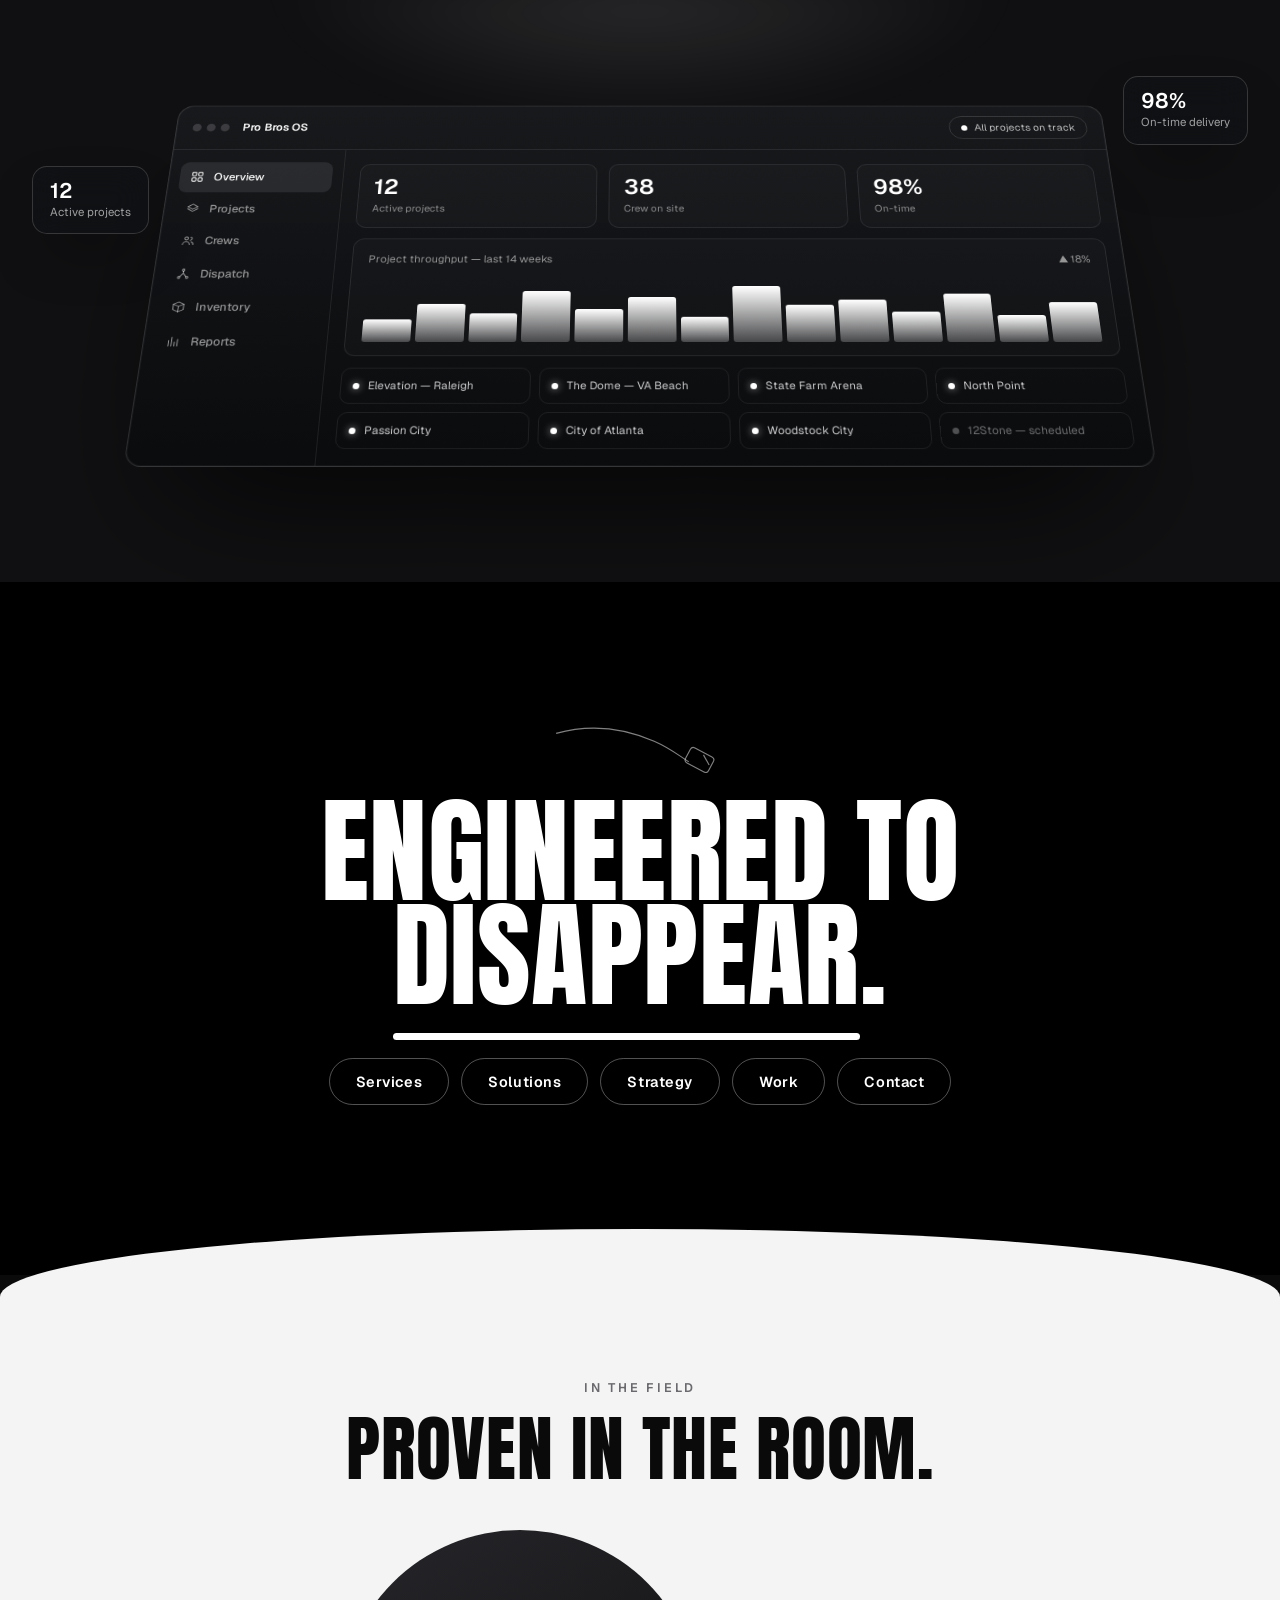
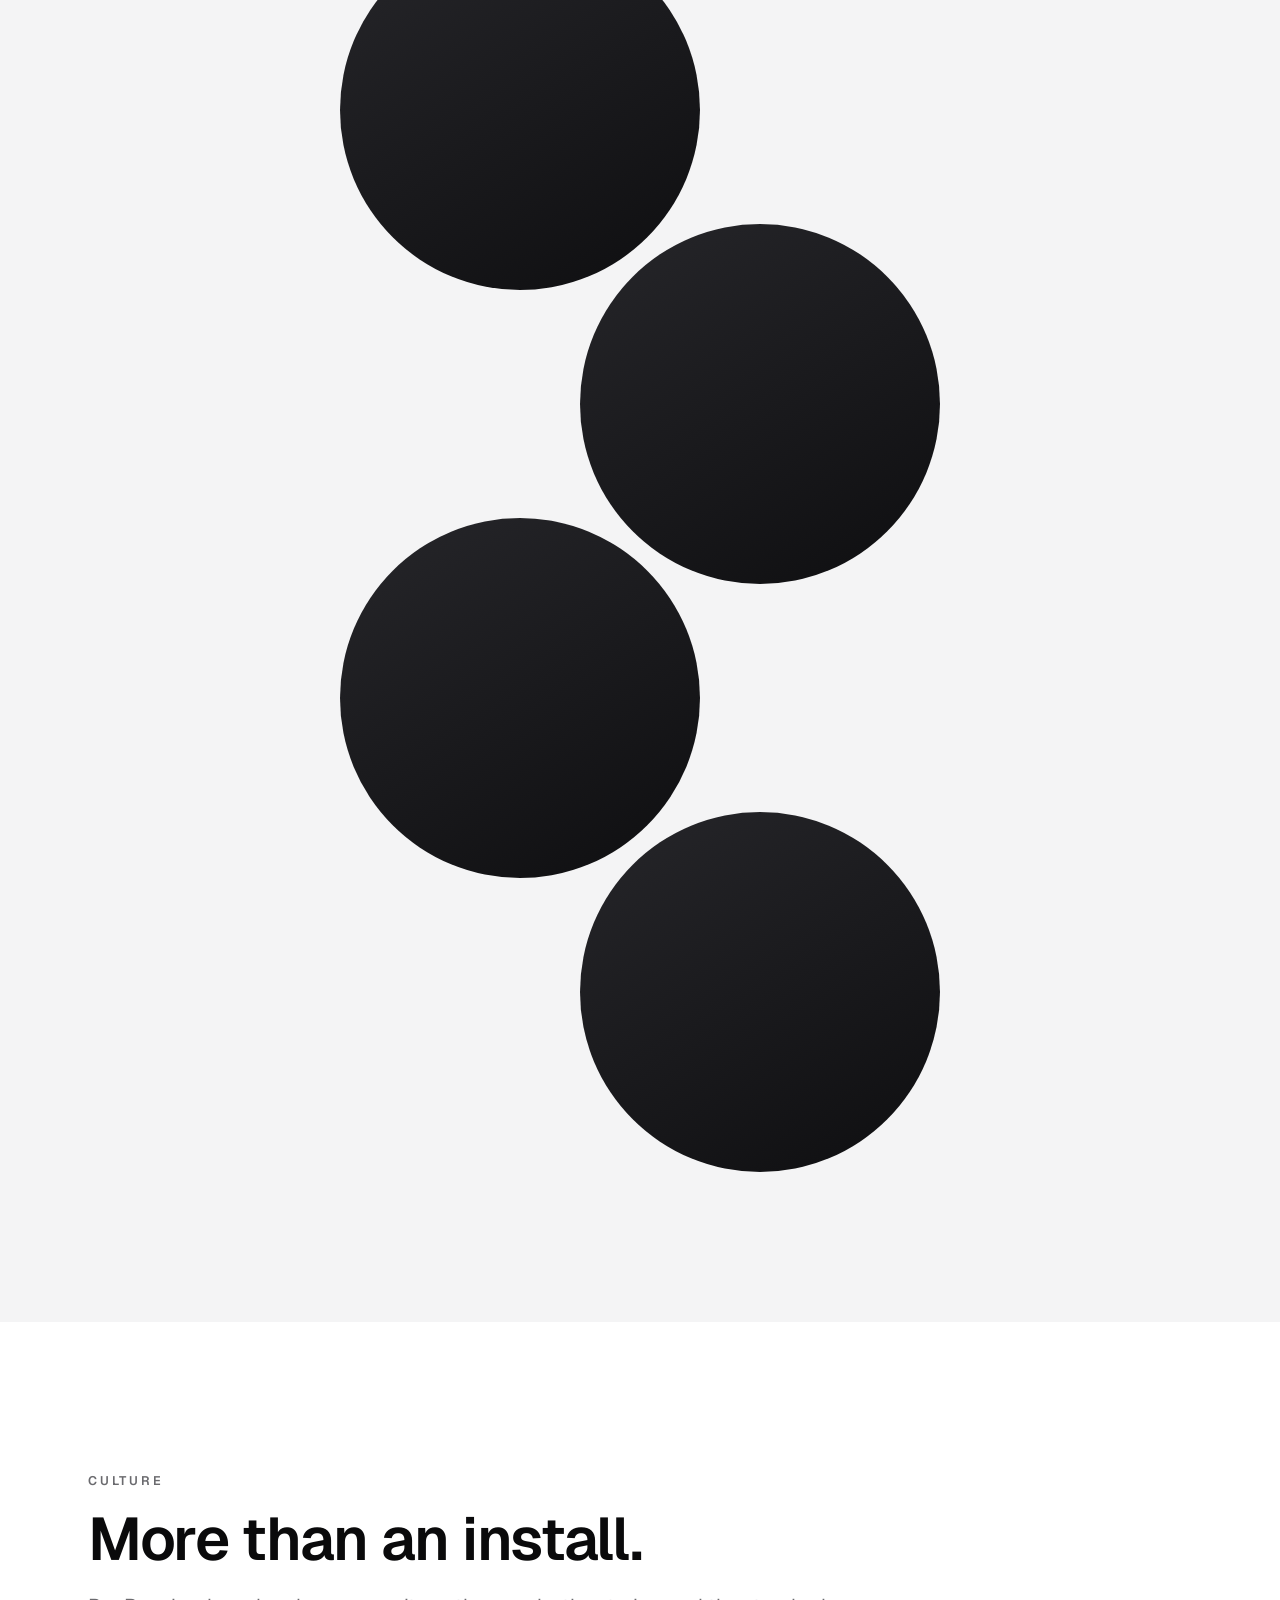
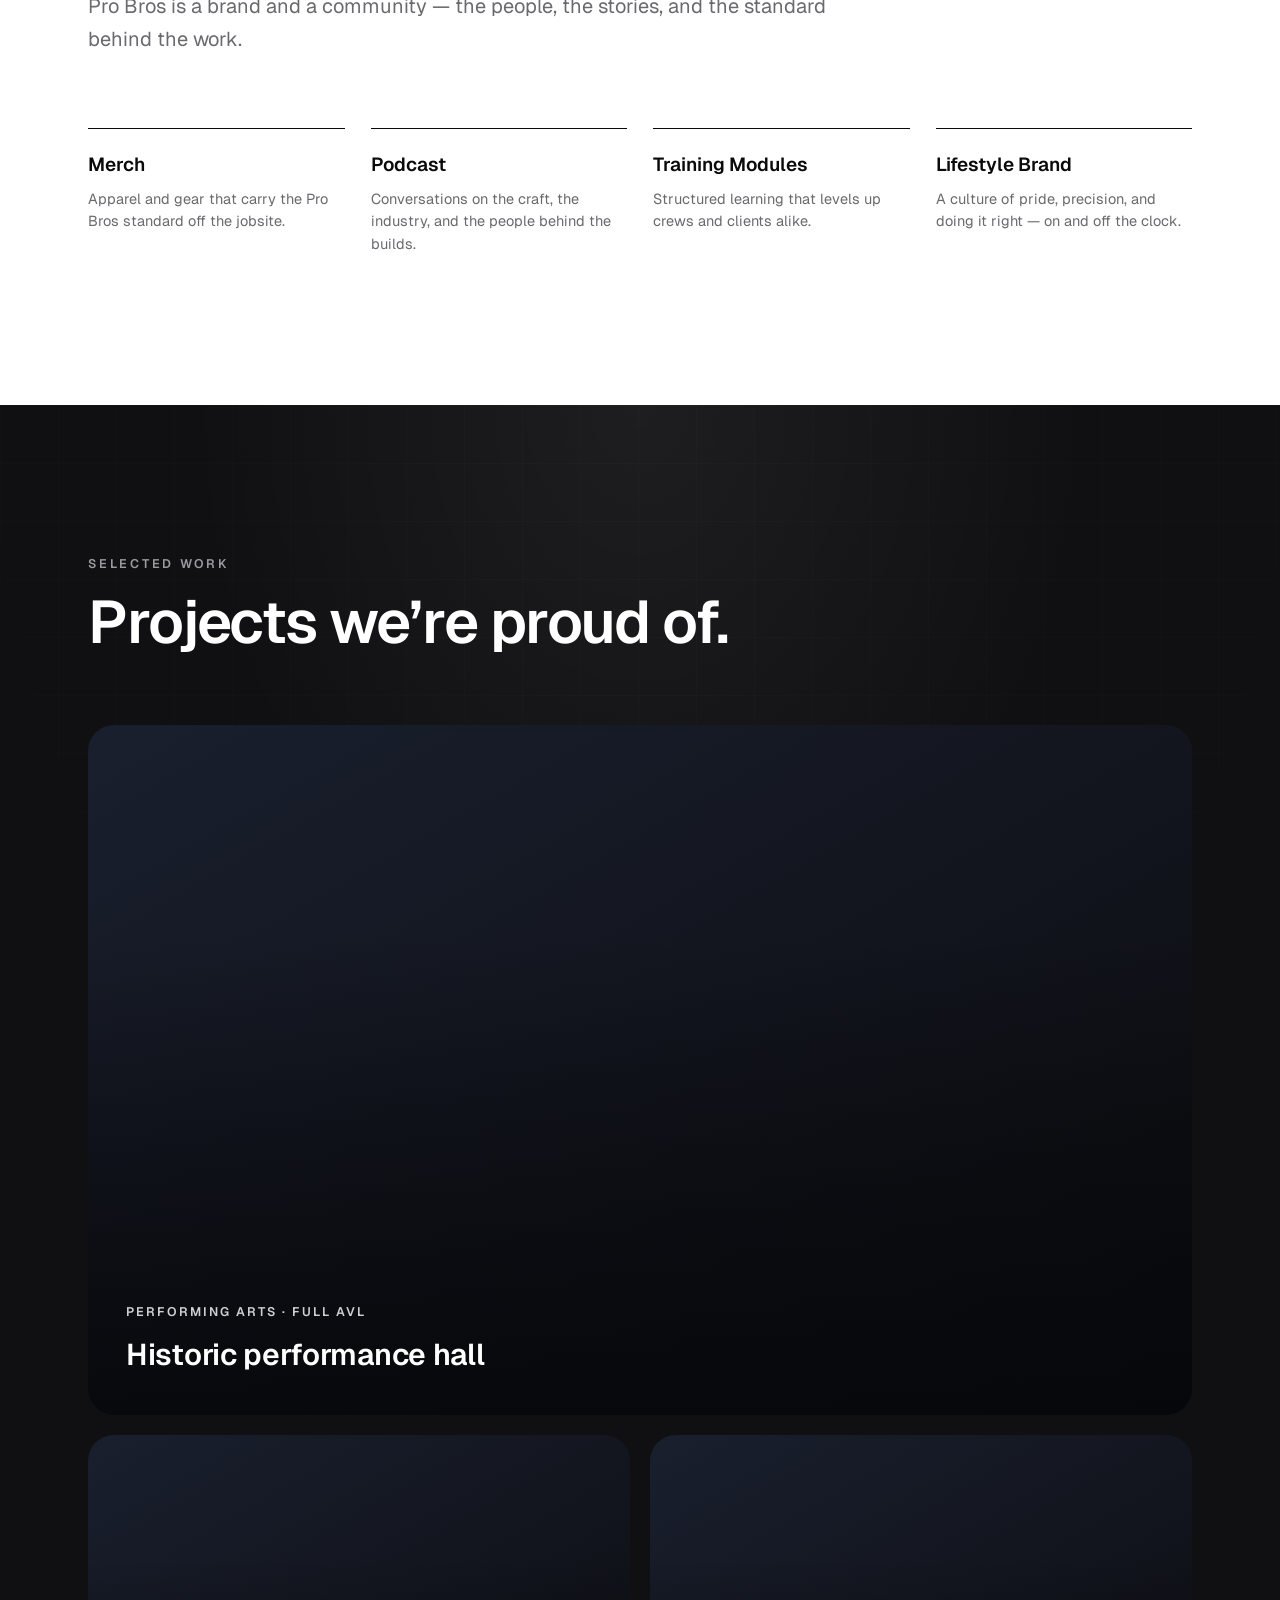
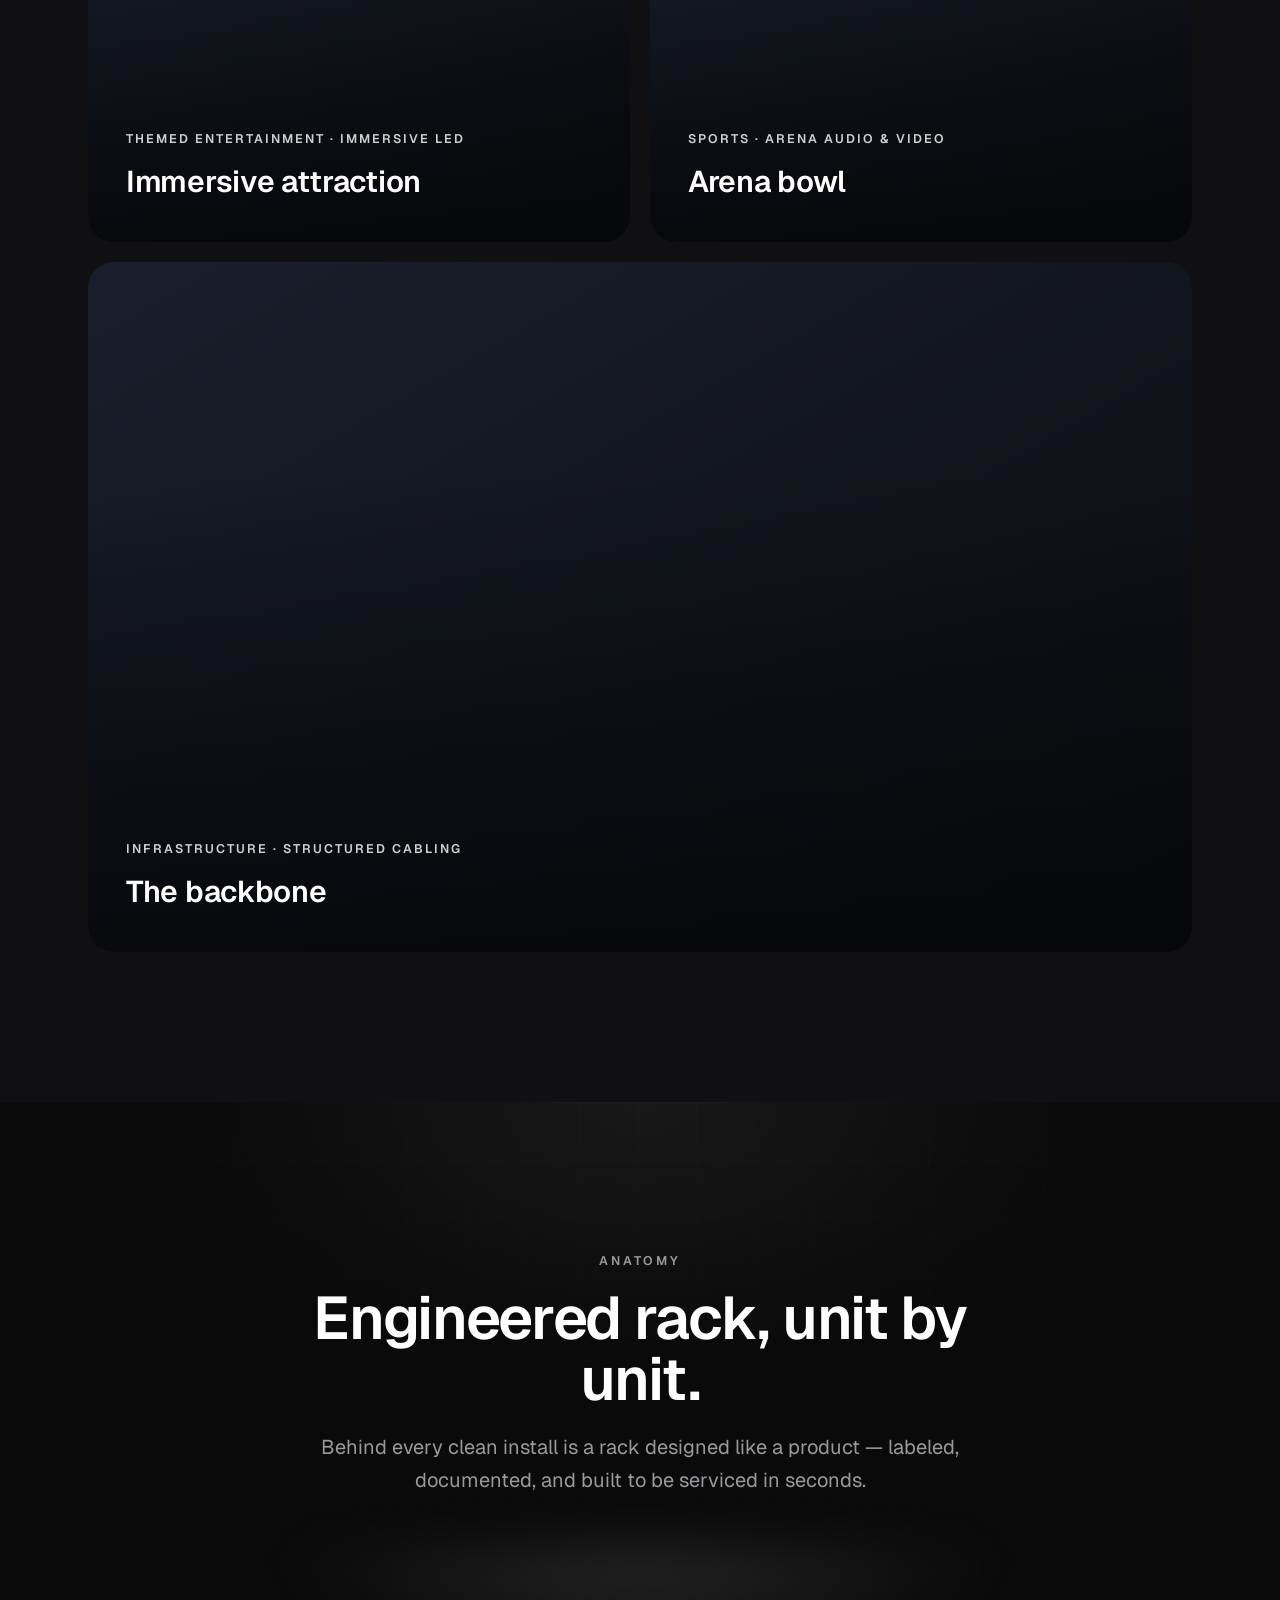
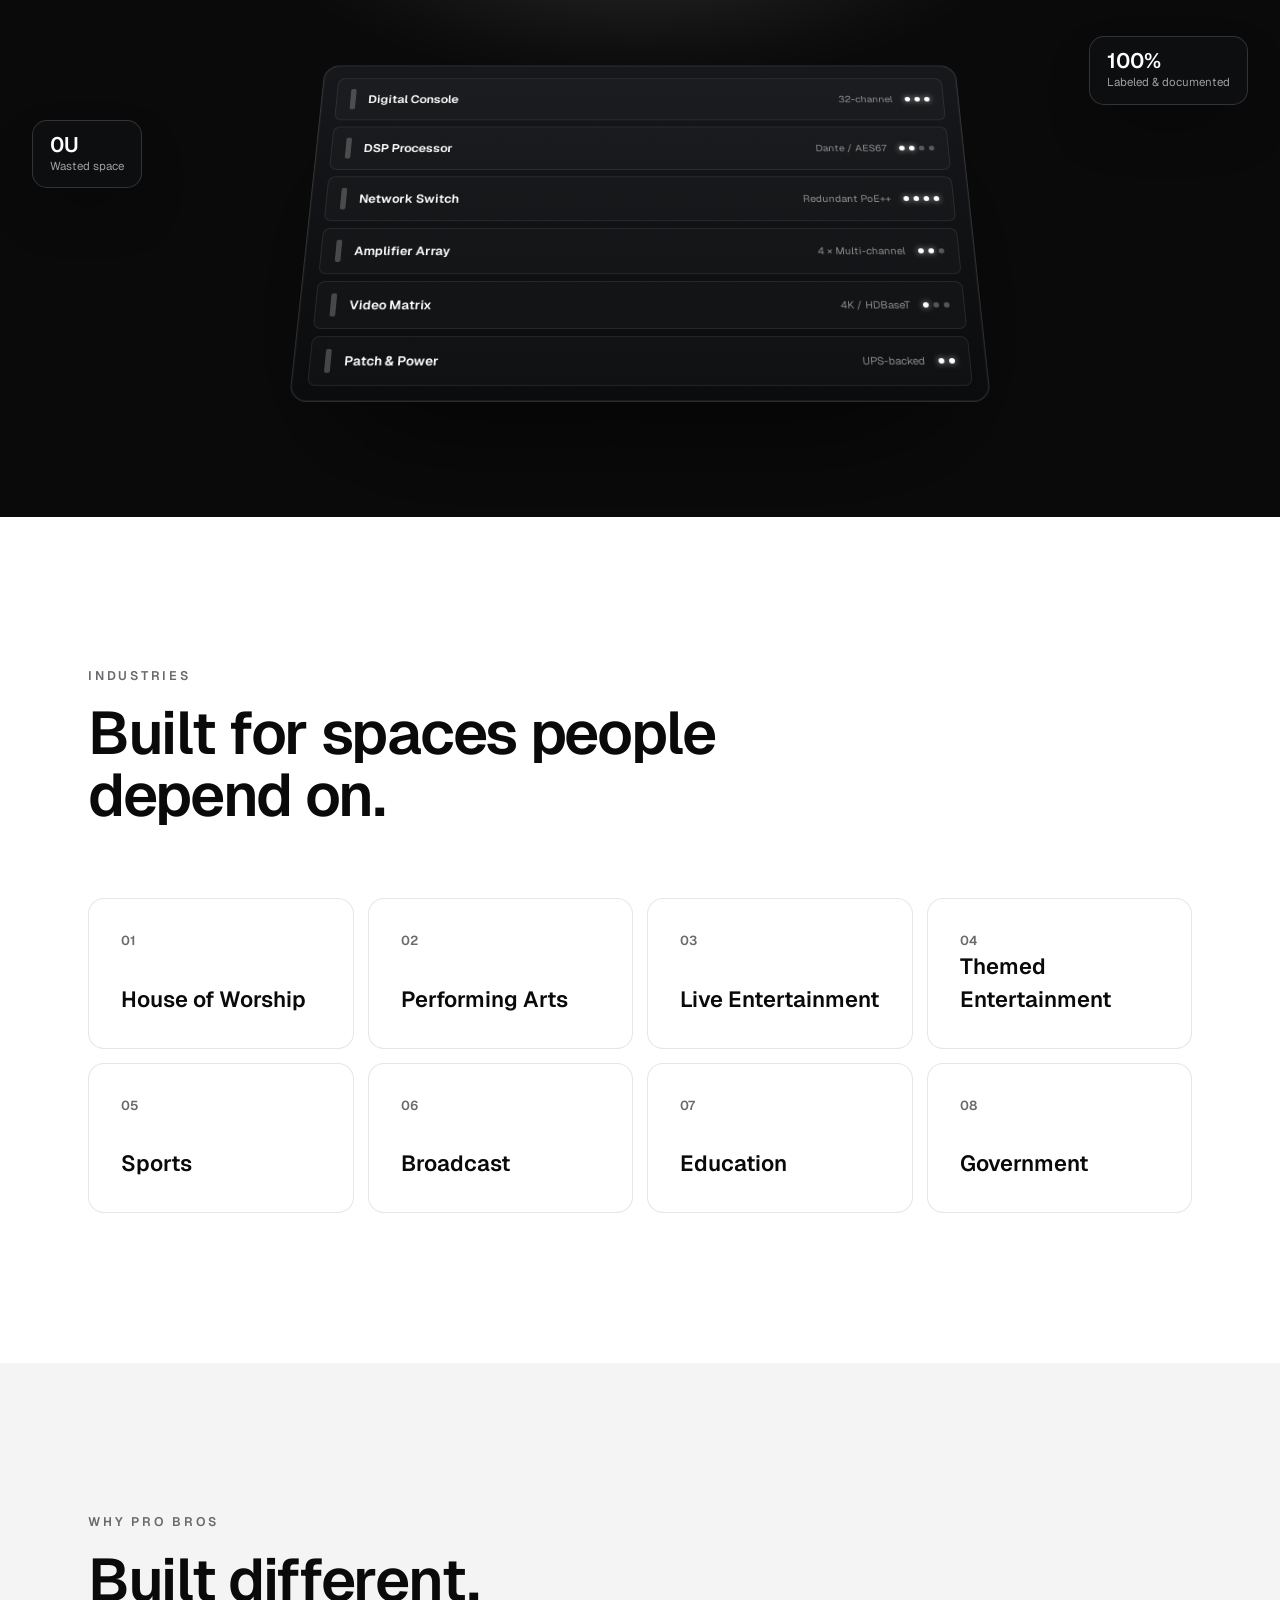
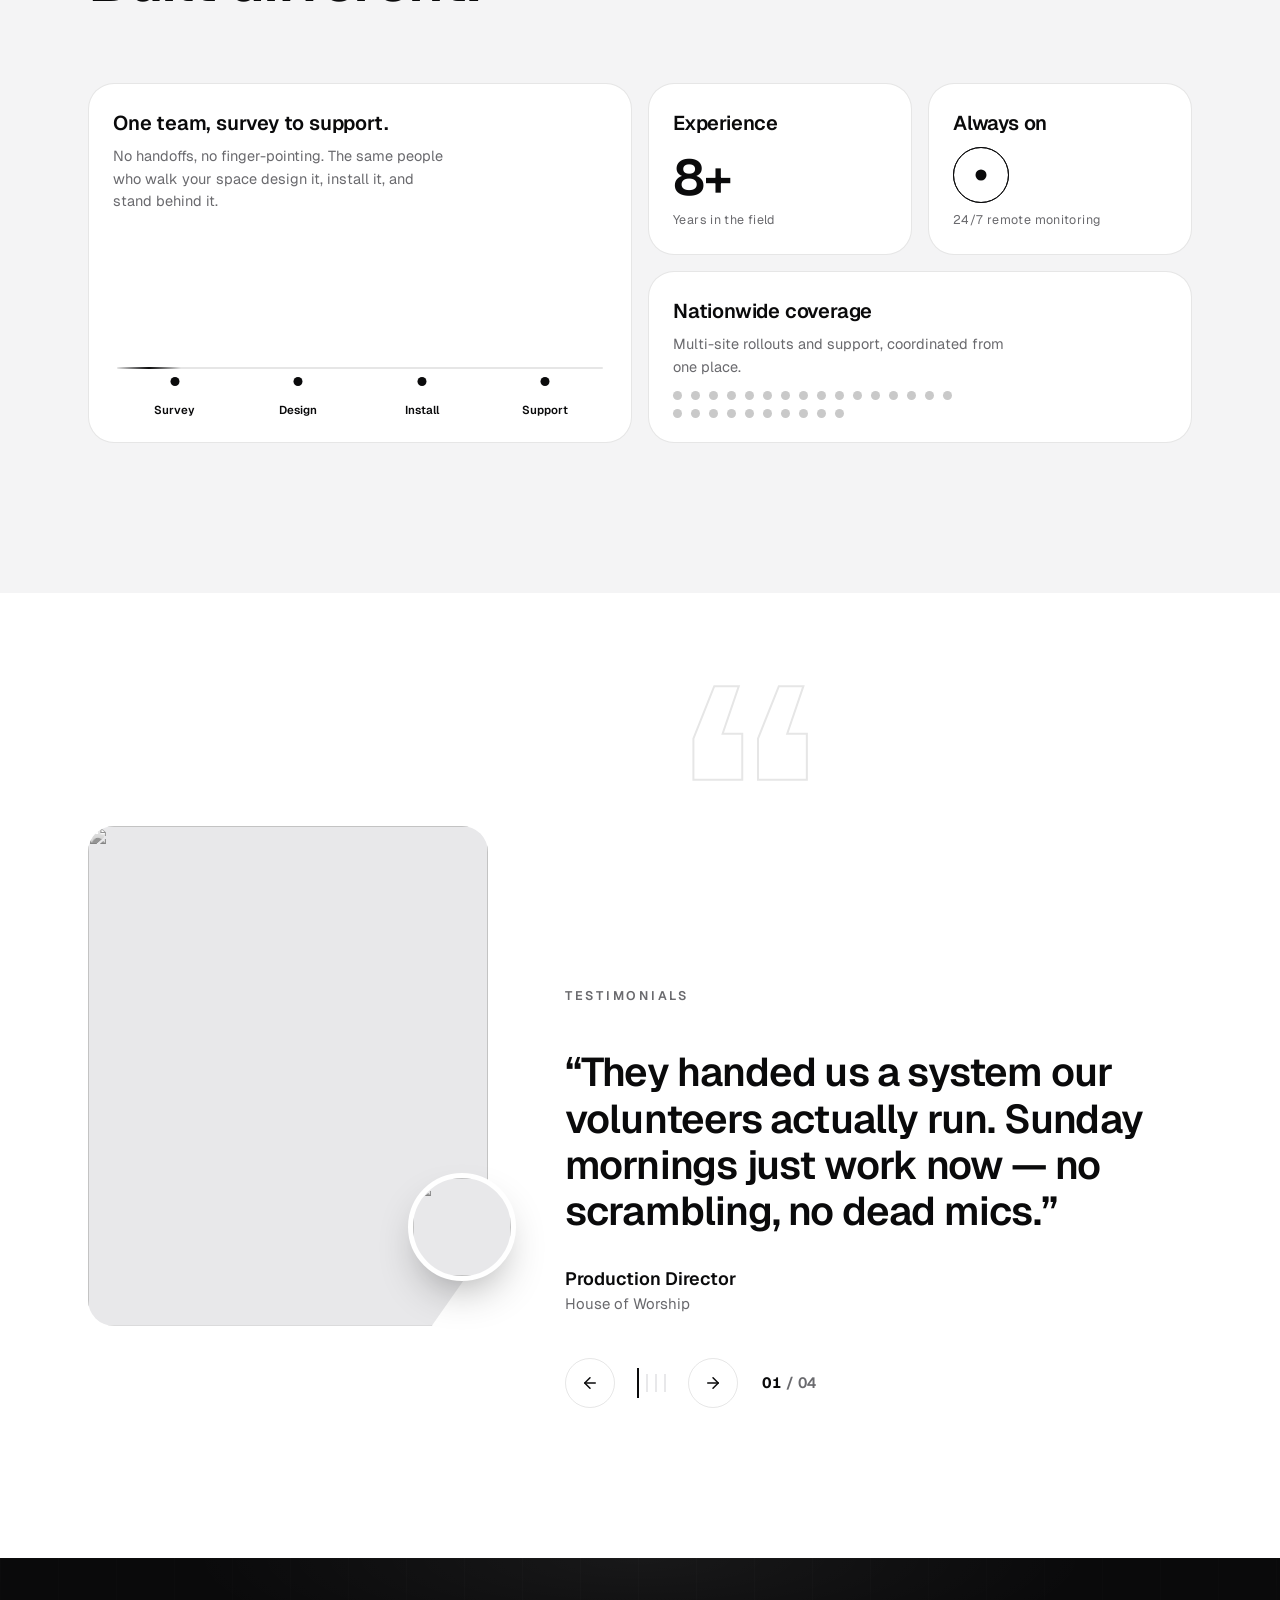
==== commit e6218268: "Remove Process section; move Why Pro Bros bento into its place - Drop the 'Our process' section - Re" ====
--- a/probros.html
+++ b/probros.html
@@ -688,42 +688,6 @@
   </div>
 </section>
 
-<!-- BENTO / WHY -->
-<section class="section section-paper" id="why">
-  <div class="wrap">
-    <div class="section-head">
-      <span class="eyebrow" data-reveal>Why Pro Bros</span>
-      <h2 class="dsp" data-reveal>Built different.</h2>
-    </div>
-    <div class="bento" data-stagger>
-      <div class="bento__cell b-lg" data-reveal>
-        <h3>One team, survey to support.</h3>
-        <p>No handoffs, no finger-pointing. The same people who walk your space design it, install it, and stand behind it.</p>
-        <div class="flow">
-          <div class="flow__track"><span class="flow__pulse"></span></div>
-          <div class="flow__nodes"><span>Survey</span><span>Design</span><span>Install</span><span>Support</span></div>
-        </div>
-      </div>
-      <div class="bento__cell" data-reveal>
-        <h3>Experience</h3>
-        <div class="bento__spacer"></div>
-        <div class="bento__k"><span data-count="10">0</span>+</div>
-        <div class="bento__lab">Years in the field</div>
-      </div>
-      <div class="bento__cell" data-reveal>
-        <h3>Always on</h3>
-        <div class="radar"><b></b><b></b><i></i></div>
-        <div class="bento__lab">24/7 remote monitoring</div>
-      </div>
-      <div class="bento__cell b-wide" data-reveal>
-        <h3>Nationwide coverage</h3>
-        <p>Multi-site rollouts and support, coordinated from one place.</p>
-        <div class="sitedots"><i style="animation-delay:-0.00s"></i><i style="animation-delay:-0.13s"></i><i style="animation-delay:-0.26s"></i><i style="animation-delay:-0.39s"></i><i style="animation-delay:-0.52s"></i><i style="animation-delay:-0.65s"></i><i style="animation-delay:-0.78s"></i><i style="animation-delay:-0.91s"></i><i style="animation-delay:-1.04s"></i><i style="animation-delay:-1.17s"></i><i style="animation-delay:-1.30s"></i><i style="animation-delay:-1.43s"></i><i style="animation-delay:-1.56s"></i><i style="animation-delay:-1.69s"></i><i style="animation-delay:-1.82s"></i><i style="animation-delay:-1.95s"></i><i style="animation-delay:-2.08s"></i><i style="animation-delay:-2.21s"></i><i style="animation-delay:-2.34s"></i><i style="animation-delay:-2.47s"></i><i style="animation-delay:-2.60s"></i><i style="animation-delay:-2.73s"></i><i style="animation-delay:-2.86s"></i><i style="animation-delay:-2.99s"></i><i style="animation-delay:-3.12s"></i><i style="animation-delay:-0.05s"></i></div>
-      </div>
-    </div>
-  </div>
-</section>
-
 <!-- STATEMENT BAND (condensed display + underline + pill nav + cable line-art) -->
 <section class="statement-band">
   <div class="wrap">
@@ -859,18 +823,38 @@
   </div>
 </section>
 
-<!-- PROCESS -->
-<section class="section section-dark" id="process">
+<!-- BENTO / WHY -->
+<section class="section section-paper" id="why">
   <div class="wrap">
     <div class="section-head">
-      <span class="eyebrow" data-reveal>Our process</span>
-      <h2 class="dsp" data-reveal>Four steps. One accountable team.</h2>
-    </div>
-    <div class="steps" data-stagger>
-      <div class="step" data-reveal><div class="step__dot"></div><div class="step__n">01</div><h3>Survey</h3><p>We walk the space and capture every constraint &mdash; acoustics, sightlines, rigging, and power.</p></div>
-      <div class="step" data-reveal><div class="step__dot"></div><div class="step__n">02</div><h3>Design</h3><p>Signal flow, networks, and gear engineered to spec and documented before a wire is pulled.</p></div>
-      <div class="step" data-reveal><div class="step__dot"></div><div class="step__n">03</div><h3>Install</h3><p>Clean, labeled, on-schedule installation by certified crews who sweat the details.</p></div>
-      <div class="step" data-reveal><div class="step__dot"></div><div class="step__n">04</div><h3>Commission</h3><p>Tuned, tested, certified, and supported &mdash; proven against spec, then kept running.</p></div>
+      <span class="eyebrow" data-reveal>Why Pro Bros</span>
+      <h2 class="dsp" data-reveal>Built different.</h2>
+    </div>
+    <div class="bento" data-stagger>
+      <div class="bento__cell b-lg" data-reveal>
+        <h3>One team, survey to support.</h3>
+        <p>No handoffs, no finger-pointing. The same people who walk your space design it, install it, and stand behind it.</p>
+        <div class="flow">
+          <div class="flow__track"><span class="flow__pulse"></span></div>
+          <div class="flow__nodes"><span>Survey</span><span>Design</span><span>Install</span><span>Support</span></div>
+        </div>
+      </div>
+      <div class="bento__cell" data-reveal>
+        <h3>Experience</h3>
+        <div class="bento__spacer"></div>
+        <div class="bento__k"><span data-count="10">0</span>+</div>
+        <div class="bento__lab">Years in the field</div>
+      </div>
+      <div class="bento__cell" data-reveal>
+        <h3>Always on</h3>
+        <div class="radar"><b></b><b></b><i></i></div>
+        <div class="bento__lab">24/7 remote monitoring</div>
+      </div>
+      <div class="bento__cell b-wide" data-reveal>
+        <h3>Nationwide coverage</h3>
+        <p>Multi-site rollouts and support, coordinated from one place.</p>
+        <div class="sitedots"><i style="animation-delay:-0.00s"></i><i style="animation-delay:-0.13s"></i><i style="animation-delay:-0.26s"></i><i style="animation-delay:-0.39s"></i><i style="animation-delay:-0.52s"></i><i style="animation-delay:-0.65s"></i><i style="animation-delay:-0.78s"></i><i style="animation-delay:-0.91s"></i><i style="animation-delay:-1.04s"></i><i style="animation-delay:-1.17s"></i><i style="animation-delay:-1.30s"></i><i style="animation-delay:-1.43s"></i><i style="animation-delay:-1.56s"></i><i style="animation-delay:-1.69s"></i><i style="animation-delay:-1.82s"></i><i style="animation-delay:-1.95s"></i><i style="animation-delay:-2.08s"></i><i style="animation-delay:-2.21s"></i><i style="animation-delay:-2.34s"></i><i style="animation-delay:-2.47s"></i><i style="animation-delay:-2.60s"></i><i style="animation-delay:-2.73s"></i><i style="animation-delay:-2.86s"></i><i style="animation-delay:-2.99s"></i><i style="animation-delay:-3.12s"></i><i style="animation-delay:-0.05s"></i></div>
+      </div>
     </div>
   </div>
 </section>
@@ -957,7 +941,7 @@
           <a href="#solutions">Solutions</a>
           <a href="#work">Work</a>
           <a href="#industries">Industries</a>
-          <a href="#process">Process</a>
+          <a href="#why">Why Pro Bros</a>
         </div>
         <div class="footer__col">
           <h4>Contact</h4>
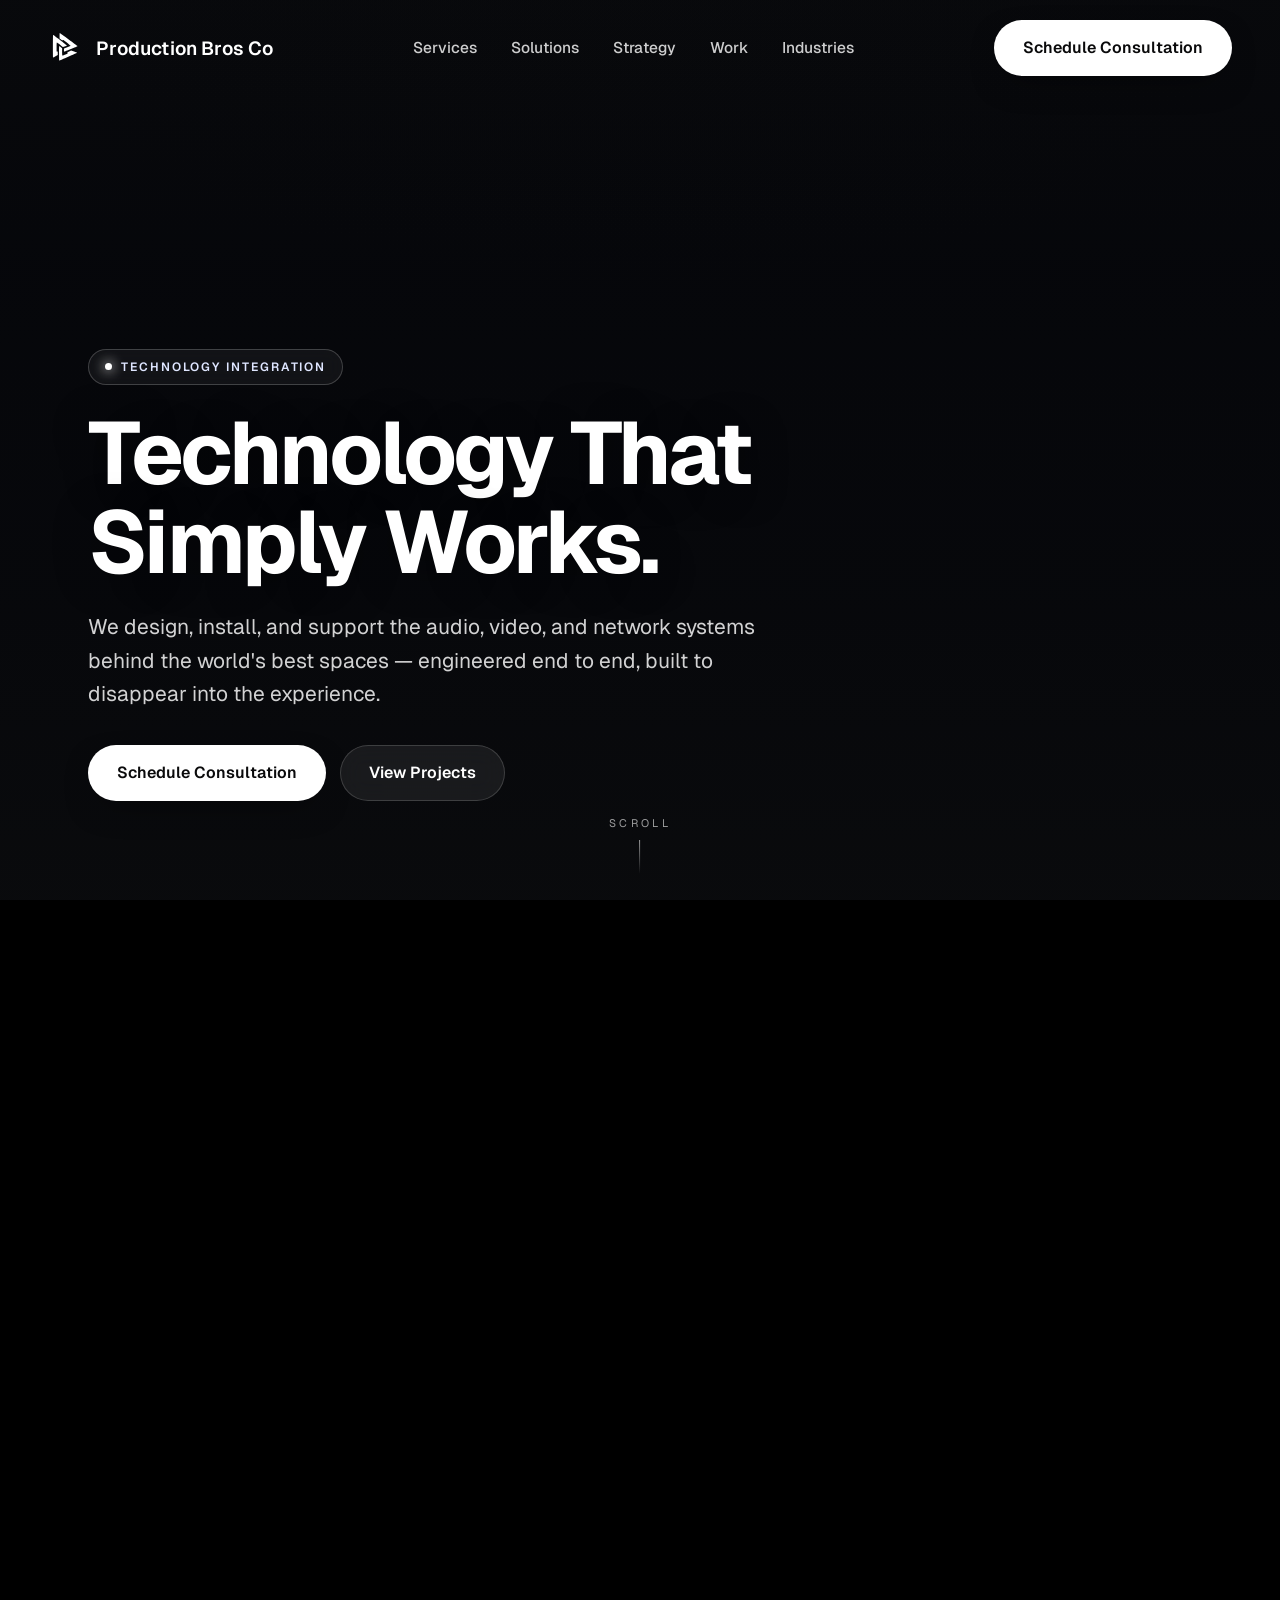
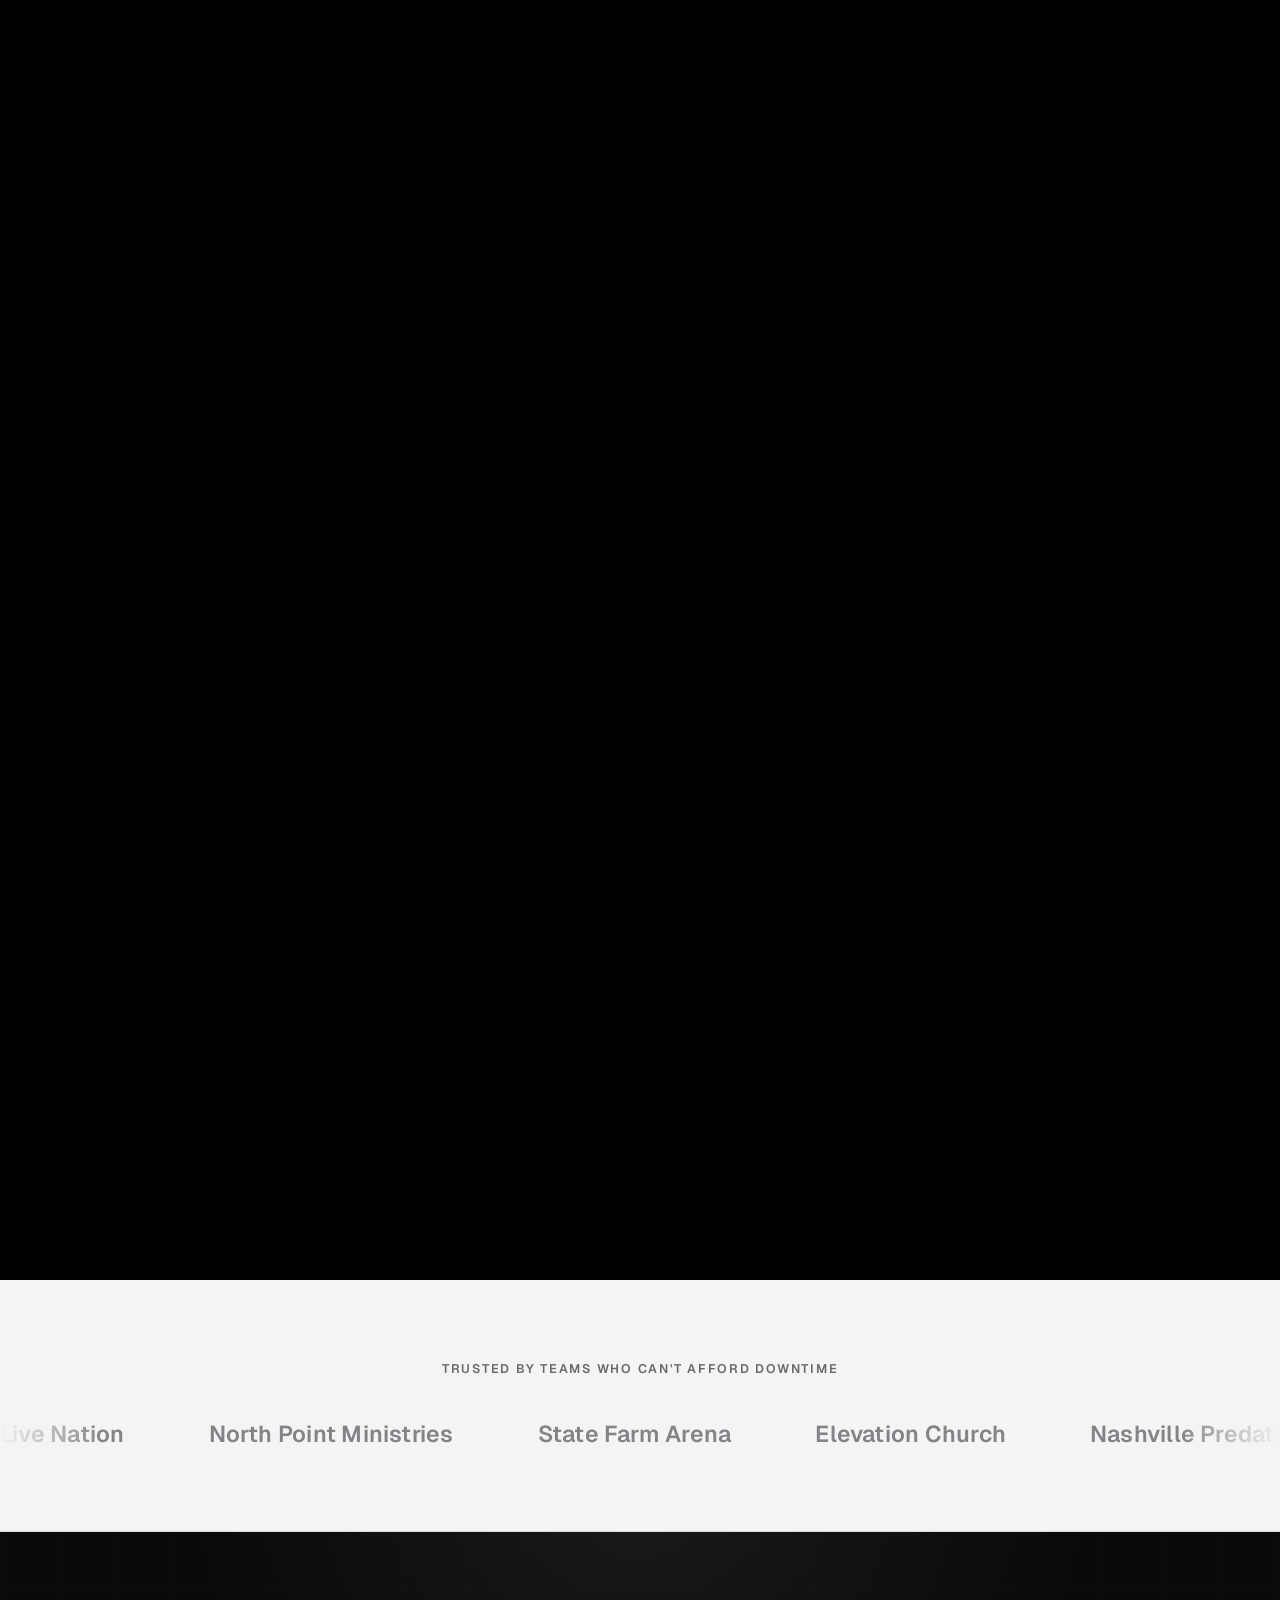
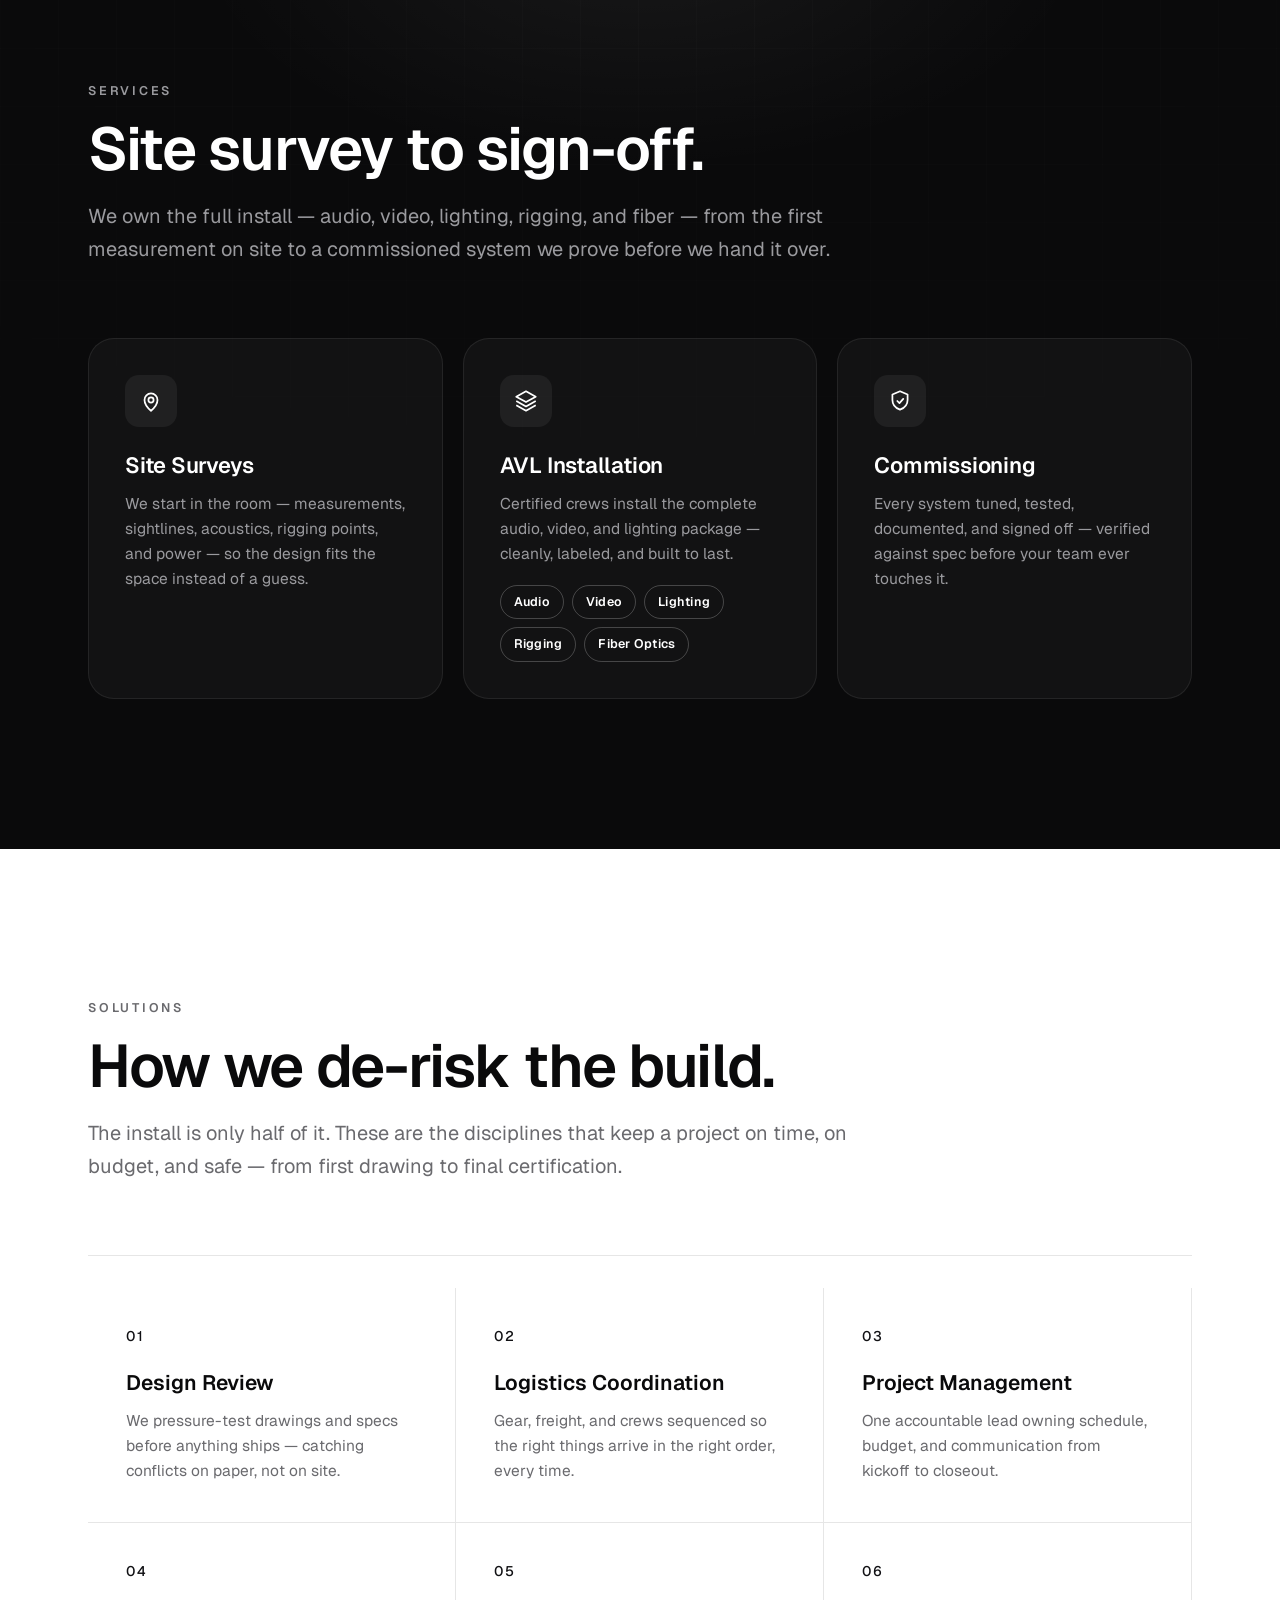
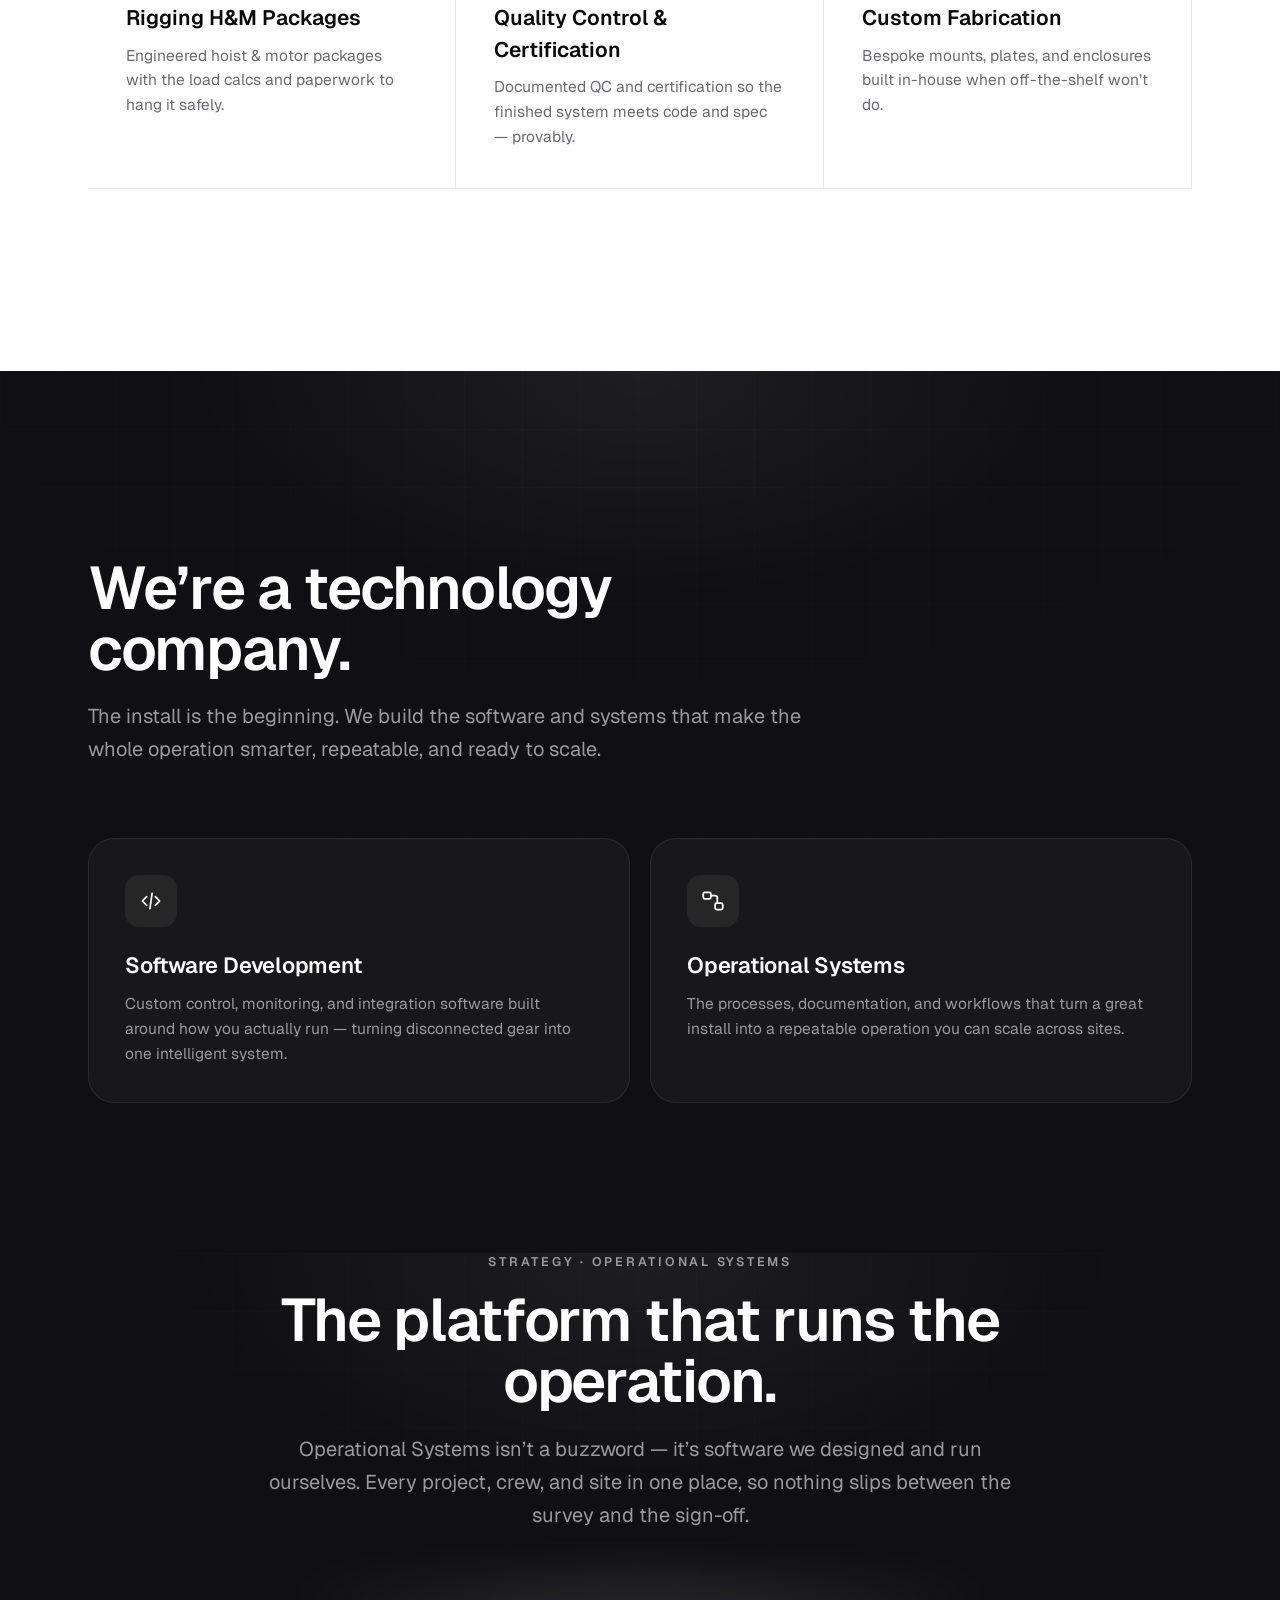
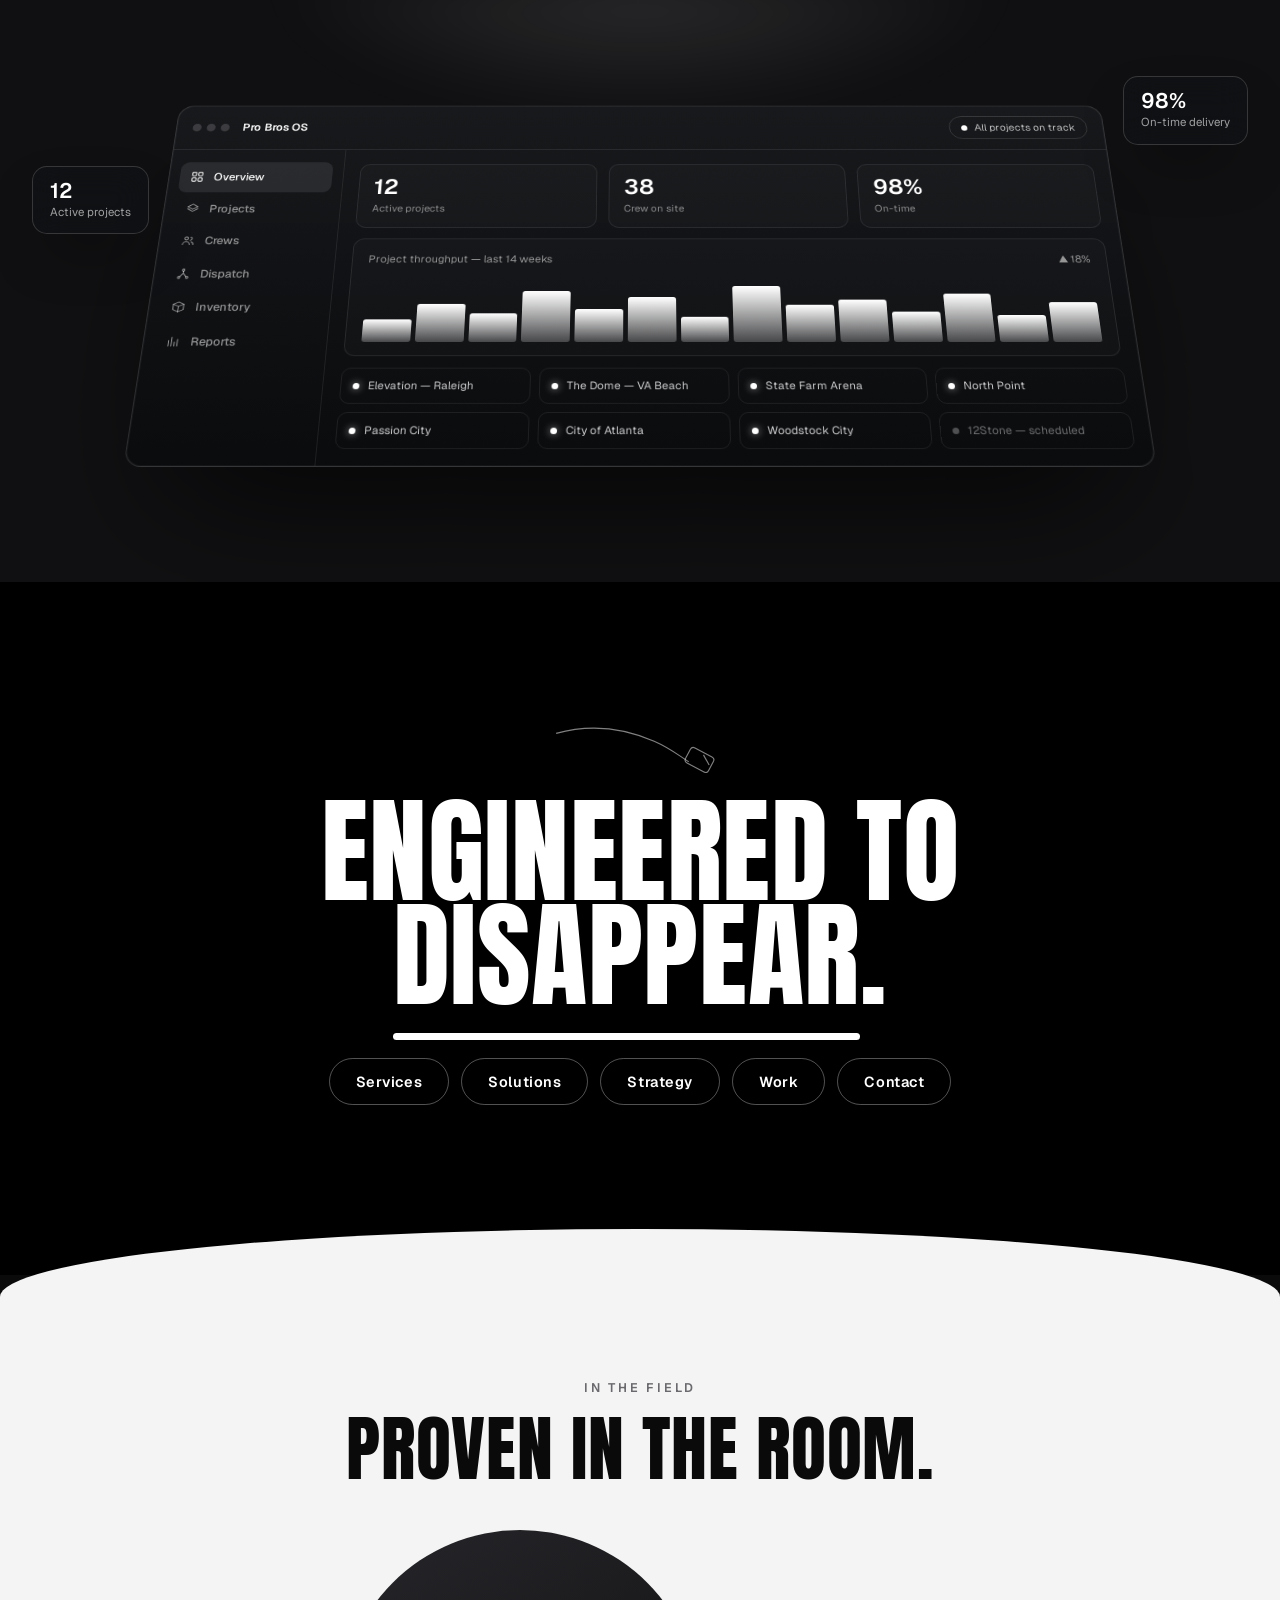
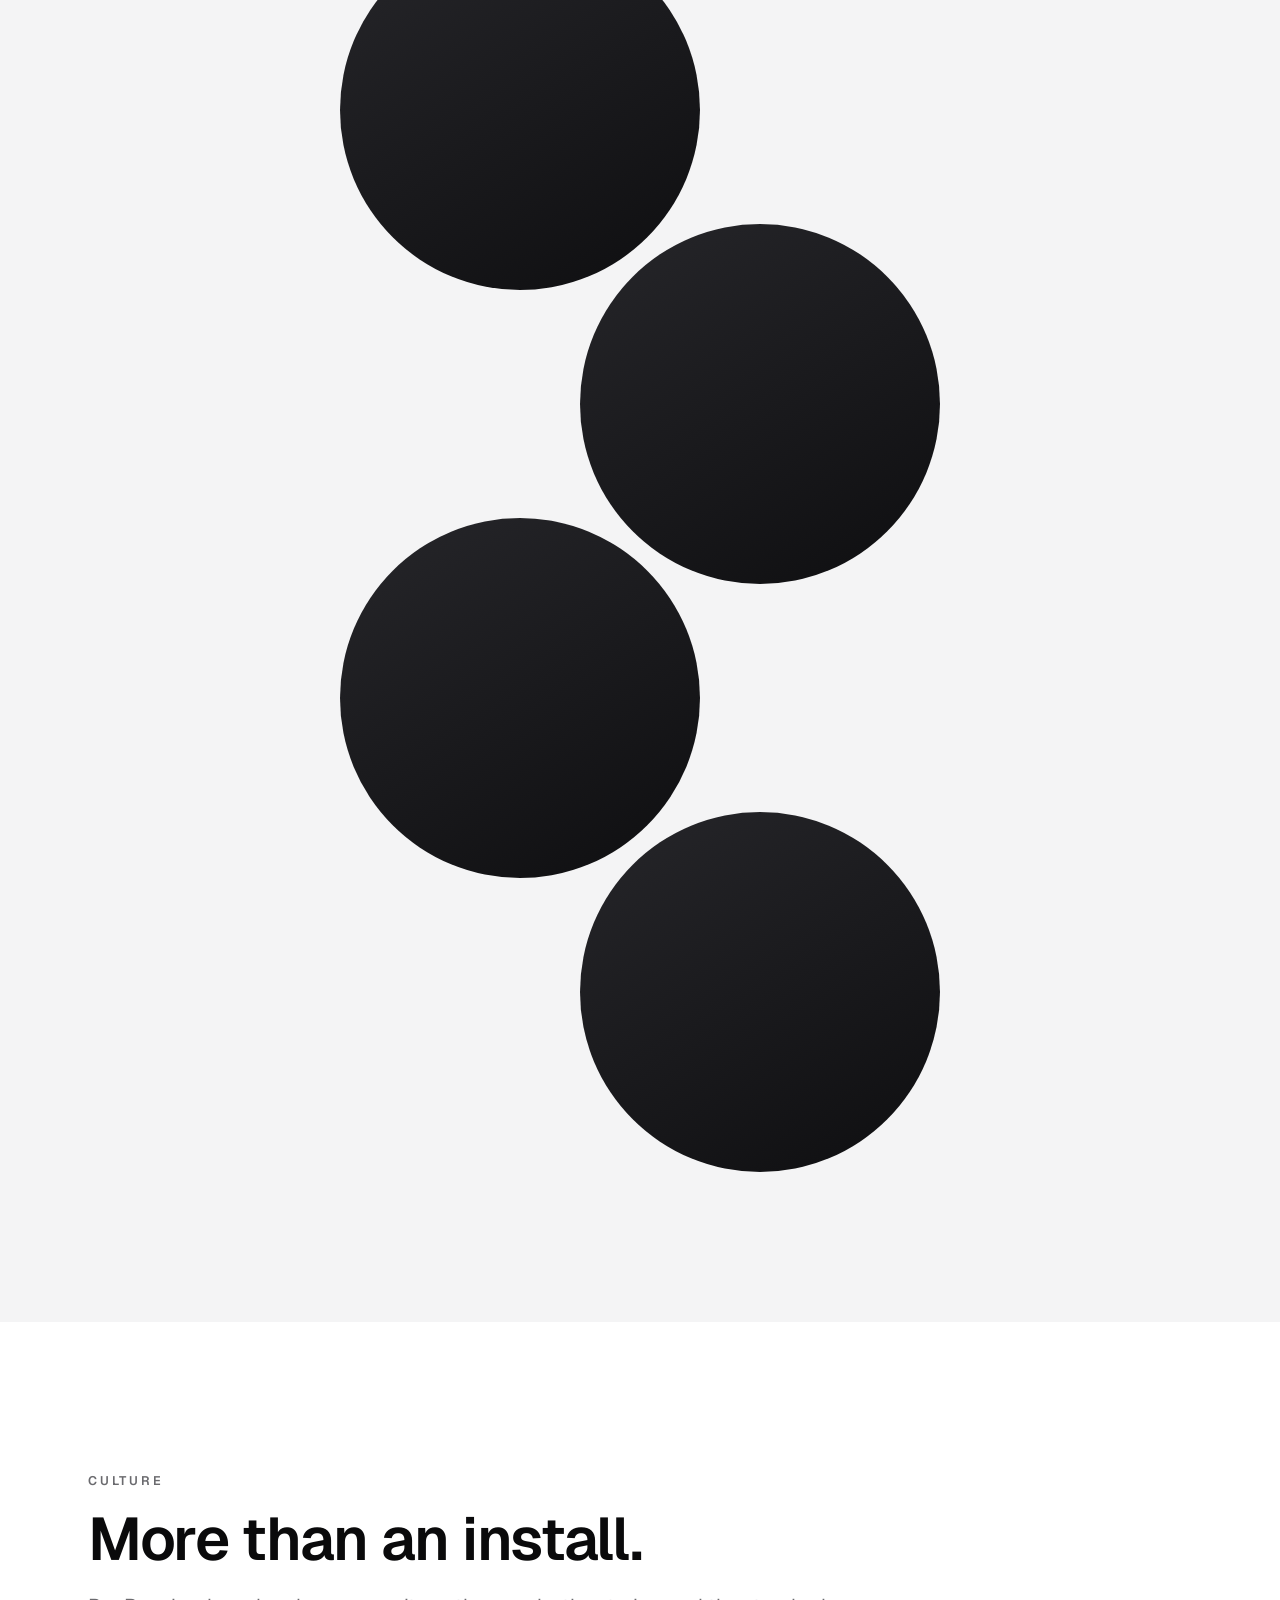
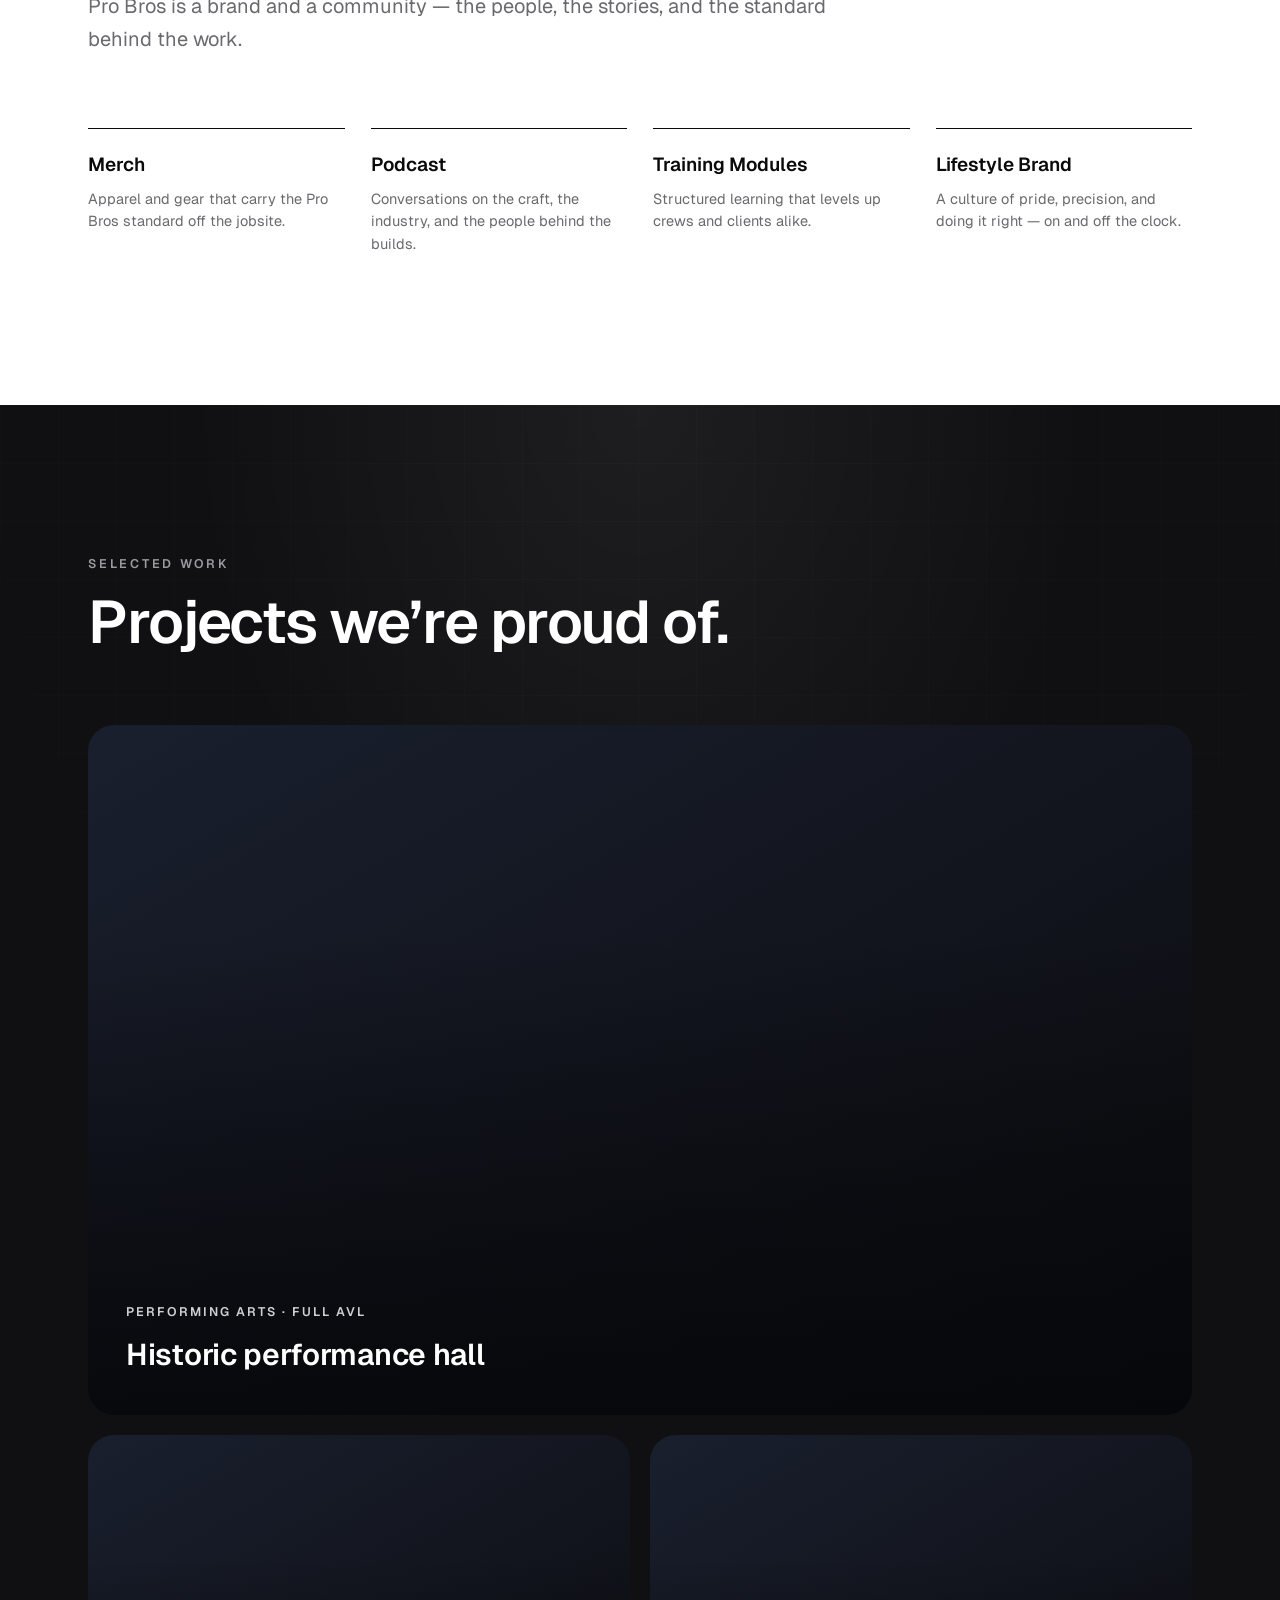
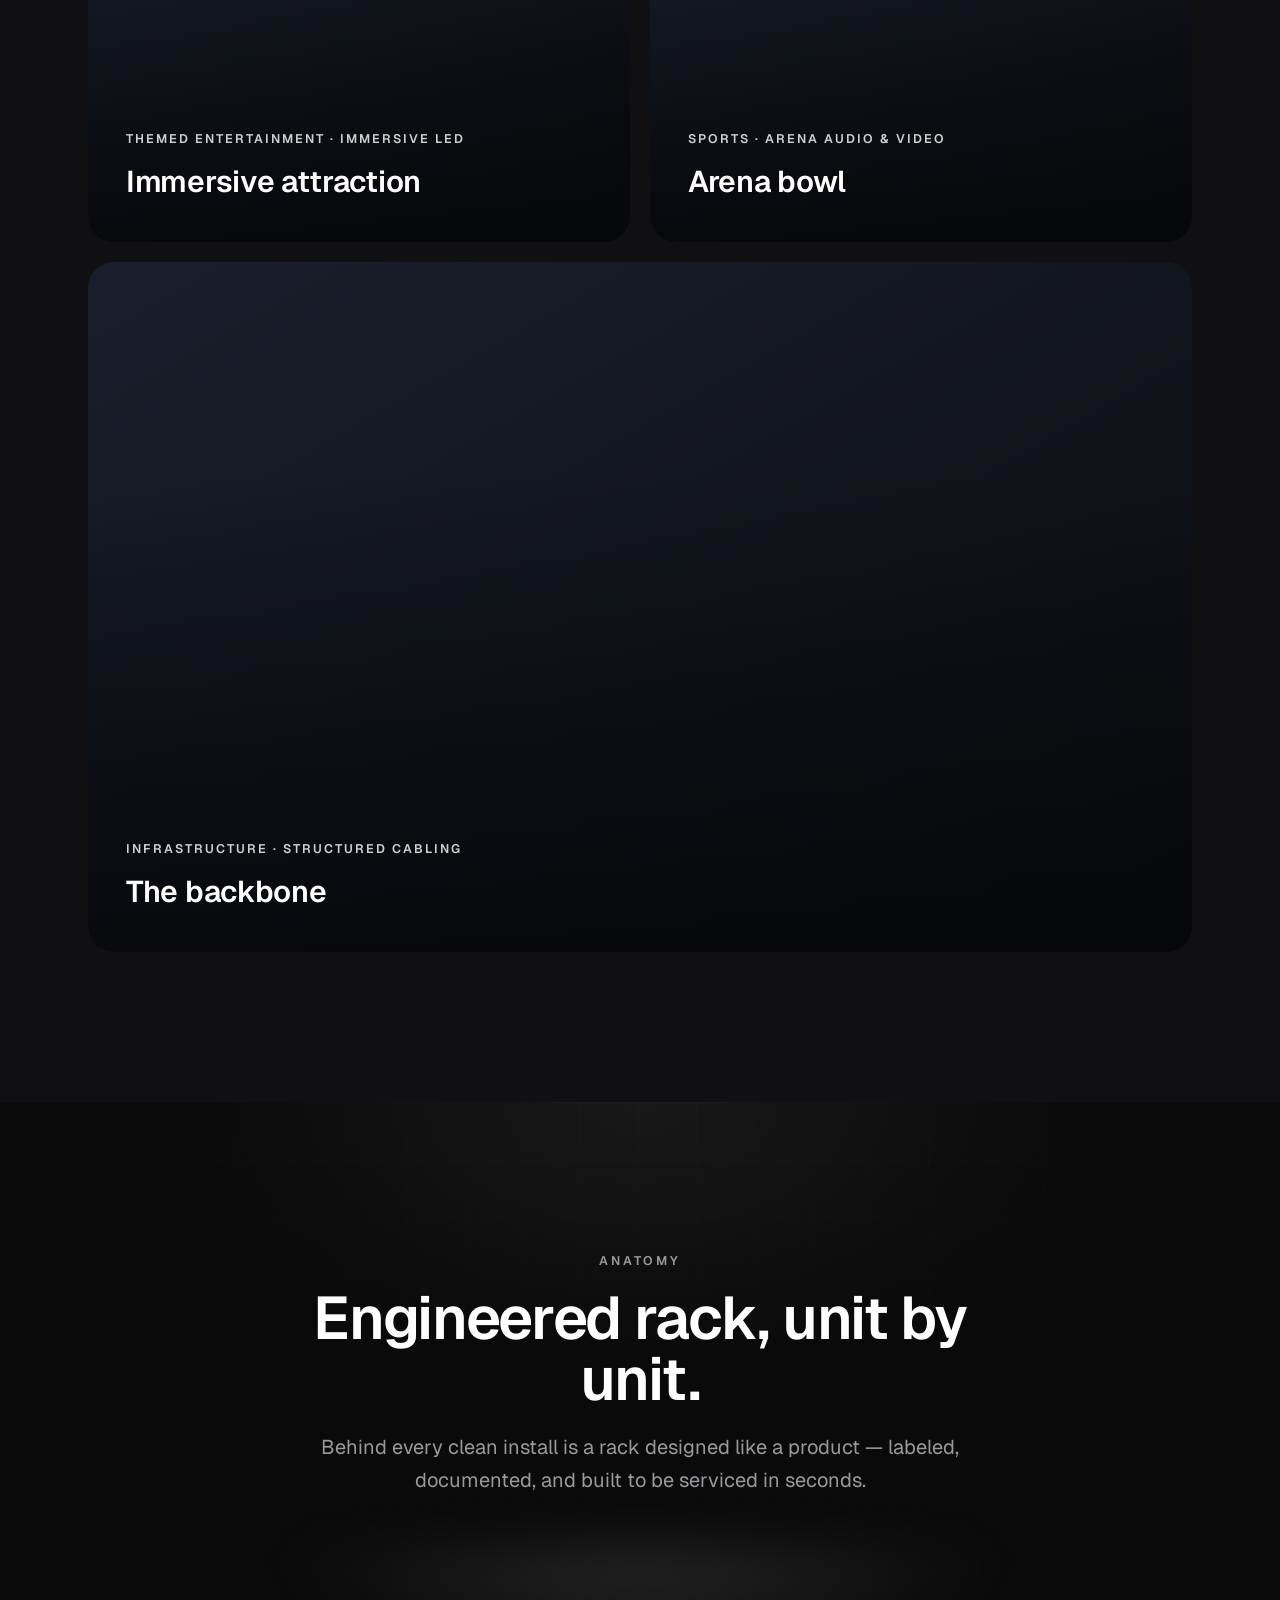
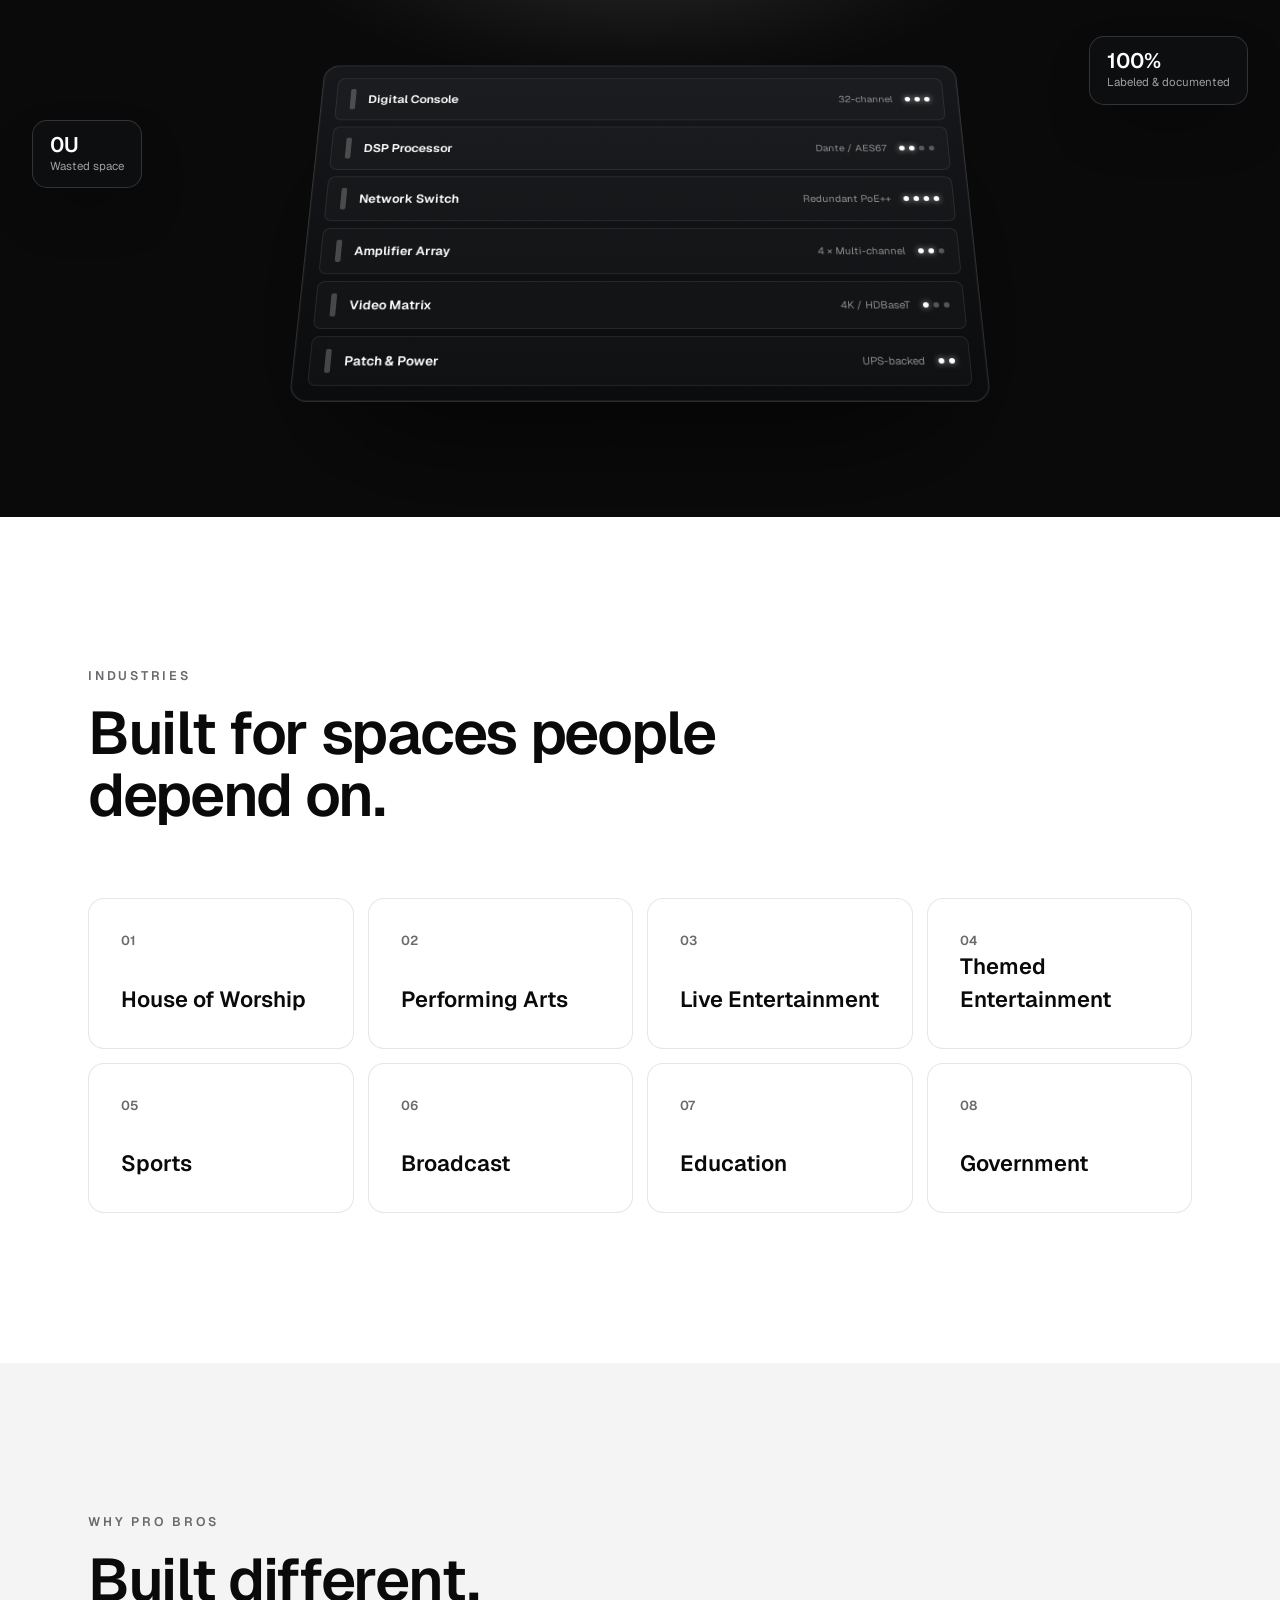
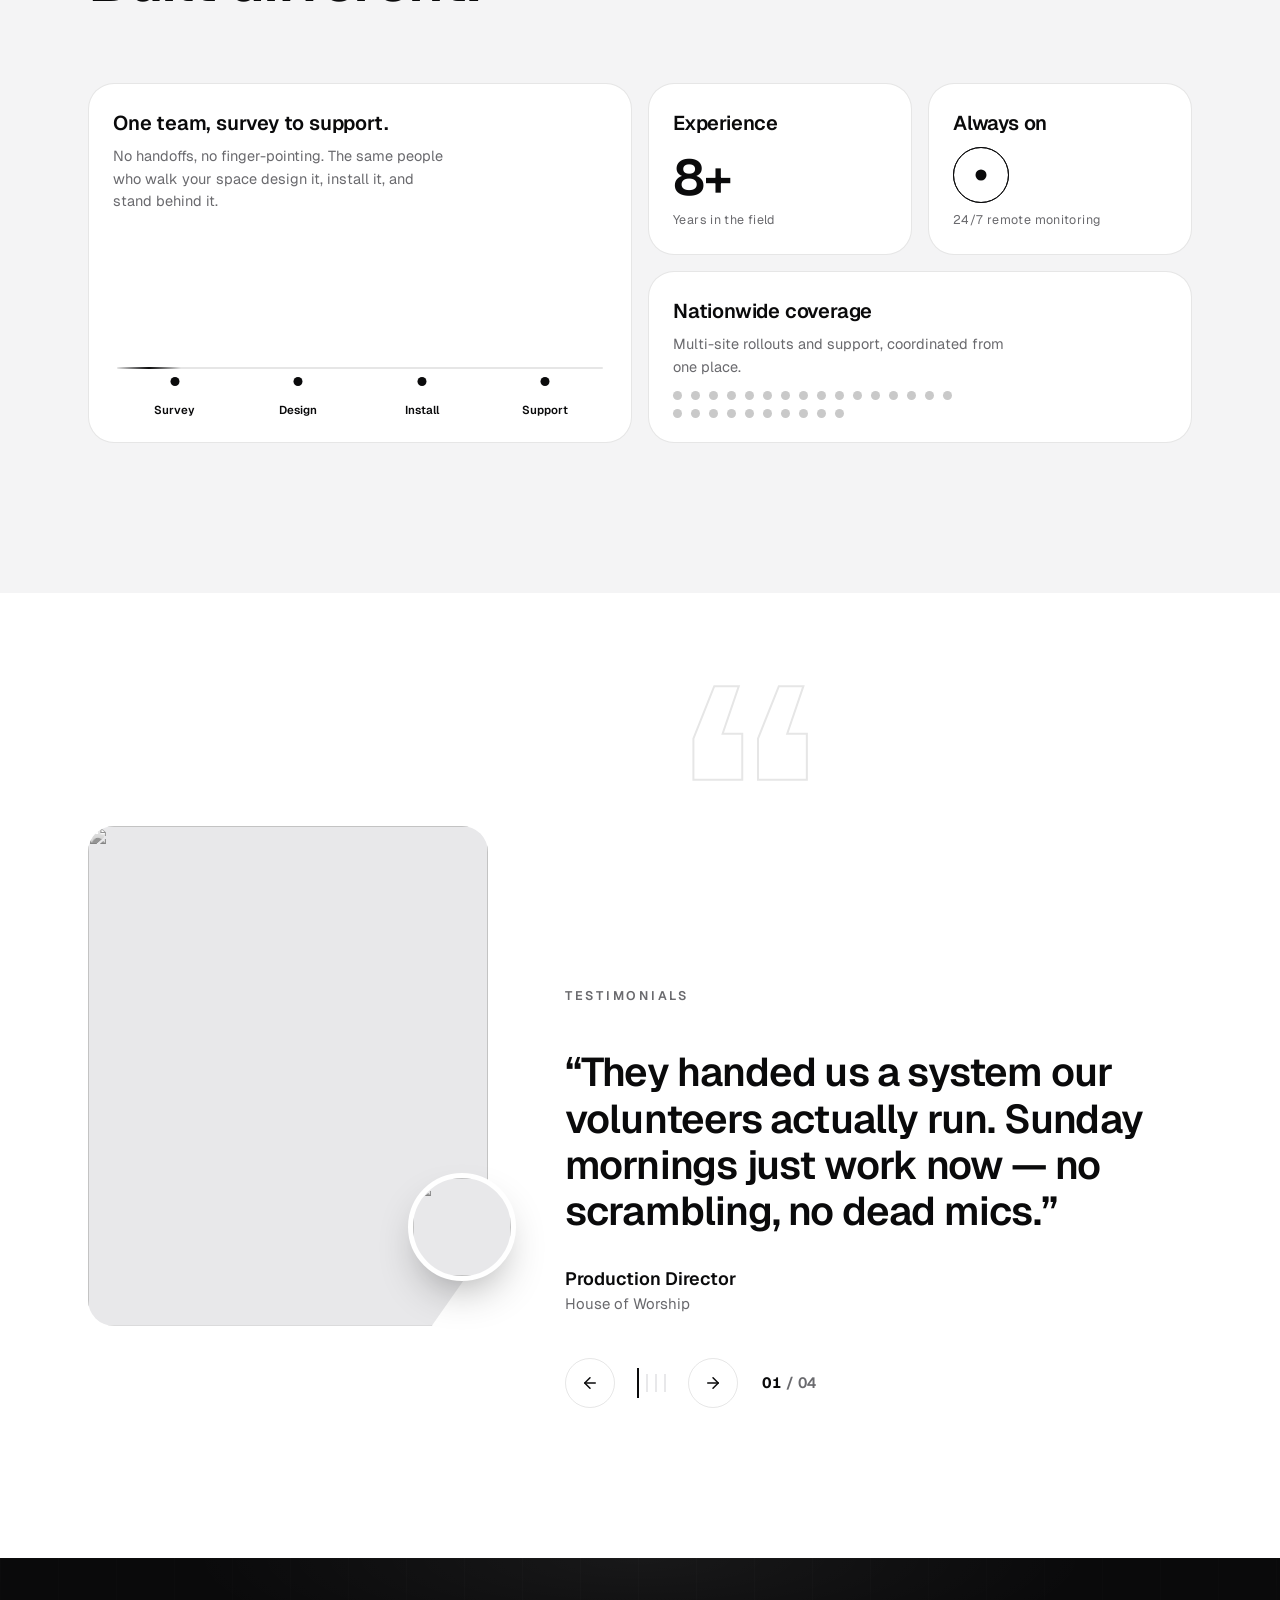
==== commit ed65c3cd: "Fix client wall: uniform text wordmarks instead of mismatched logos The mix of chunky text and tiny," ====
--- a/probros.html
+++ b/probros.html
@@ -517,60 +517,56 @@
   </div>
   <div class="marquee" aria-label="Clients">
     <div class="marquee__track">
-      <img src="https://raw.githubusercontent.com/connorcarter111-oss/portfolio/main/assets/clients/live-nation.png" alt="Live Nation">
+      <span>Live Nation</span>
+      <span>North Point Ministries</span>
       <span>State Farm Arena</span>
-      <img src="https://raw.githubusercontent.com/connorcarter111-oss/portfolio/main/assets/clients/elevation.png" alt="Elevation Church">
+      <span>Elevation Church</span>
       <span>Nashville Predators</span>
-      <img src="https://raw.githubusercontent.com/connorcarter111-oss/portfolio/main/assets/clients/northpoint-ministries.png" alt="North Point Ministries">
+      <span>Passion City Church</span>
       <span>Deloitte</span>
-      <img src="https://raw.githubusercontent.com/connorcarter111-oss/portfolio/main/assets/clients/passioncity.png" alt="Passion City Church">
+      <span>EPIC</span>
       <span>Virginia Tech</span>
-      <img src="https://raw.githubusercontent.com/connorcarter111-oss/portfolio/main/assets/clients/epic.png" alt="EPIC">
+      <span>Christ Fellowship</span>
       <span>SiriusXM</span>
-      <img src="https://raw.githubusercontent.com/connorcarter111-oss/portfolio/main/assets/clients/christfellowship.png" alt="Christ Fellowship Church">
+      <span>12Stone Church</span>
       <span>City of Atlanta</span>
+      <span>Lakepointe Church</span>
+      <span>Woodstock City Church</span>
+      <span>Cobb County Courthouse</span>
+      <span>Buckhead Church</span>
+      <span>Gwinnett Church</span>
+      <span>OTE</span>
+      <span>Browns Bridge Church</span>
+      <span>Victory Church</span>
+      <span>East Cobb Church</span>
+      <span>Decatur City Church</span>
+      <span>Athens Church</span>
+      <span>FCHS</span>
+      <span>Live Nation</span>
+      <span>North Point Ministries</span>
+      <span>State Farm Arena</span>
+      <span>Elevation Church</span>
+      <span>Nashville Predators</span>
+      <span>Passion City Church</span>
+      <span>Deloitte</span>
+      <span>EPIC</span>
+      <span>Virginia Tech</span>
+      <span>Christ Fellowship</span>
+      <span>SiriusXM</span>
       <span>12Stone Church</span>
+      <span>City of Atlanta</span>
       <span>Lakepointe Church</span>
-      <img src="https://raw.githubusercontent.com/connorcarter111-oss/portfolio/main/assets/clients/buckhead.png" alt="Buckhead Church">
+      <span>Woodstock City Church</span>
+      <span>Cobb County Courthouse</span>
+      <span>Buckhead Church</span>
       <span>Gwinnett Church</span>
-      <img src="https://raw.githubusercontent.com/connorcarter111-oss/portfolio/main/assets/clients/woodstockcity.png" alt="Woodstock City Church">
-      <span>Cobb County Courthouse</span>
-      <img src="https://raw.githubusercontent.com/connorcarter111-oss/portfolio/main/assets/clients/brownsbridge.png" alt="Browns Bridge Church">
+      <span>OTE</span>
+      <span>Browns Bridge Church</span>
       <span>Victory Church</span>
-      <img src="https://raw.githubusercontent.com/connorcarter111-oss/portfolio/main/assets/clients/eastcobb.png" alt="East Cobb Church">
+      <span>East Cobb Church</span>
       <span>Decatur City Church</span>
-      <img src="https://raw.githubusercontent.com/connorcarter111-oss/portfolio/main/assets/clients/ote.png" alt="OTE">
       <span>Athens Church</span>
-      <img src="https://raw.githubusercontent.com/connorcarter111-oss/portfolio/main/assets/clients/alpharetta.png" alt="Alpharetta High School">
       <span>FCHS</span>
-      <img src="https://raw.githubusercontent.com/connorcarter111-oss/portfolio/main/assets/clients/northpoint.png" alt="North Point Community Church">
-      <img src="https://raw.githubusercontent.com/connorcarter111-oss/portfolio/main/assets/clients/live-nation.png" alt="Live Nation">
-      <span>State Farm Arena</span>
-      <img src="https://raw.githubusercontent.com/connorcarter111-oss/portfolio/main/assets/clients/elevation.png" alt="Elevation Church">
-      <span>Nashville Predators</span>
-      <img src="https://raw.githubusercontent.com/connorcarter111-oss/portfolio/main/assets/clients/northpoint-ministries.png" alt="North Point Ministries">
-      <span>Deloitte</span>
-      <img src="https://raw.githubusercontent.com/connorcarter111-oss/portfolio/main/assets/clients/passioncity.png" alt="Passion City Church">
-      <span>Virginia Tech</span>
-      <img src="https://raw.githubusercontent.com/connorcarter111-oss/portfolio/main/assets/clients/epic.png" alt="EPIC">
-      <span>SiriusXM</span>
-      <img src="https://raw.githubusercontent.com/connorcarter111-oss/portfolio/main/assets/clients/christfellowship.png" alt="Christ Fellowship Church">
-      <span>City of Atlanta</span>
-      <span>12Stone Church</span>
-      <span>Lakepointe Church</span>
-      <img src="https://raw.githubusercontent.com/connorcarter111-oss/portfolio/main/assets/clients/buckhead.png" alt="Buckhead Church">
-      <span>Gwinnett Church</span>
-      <img src="https://raw.githubusercontent.com/connorcarter111-oss/portfolio/main/assets/clients/woodstockcity.png" alt="Woodstock City Church">
-      <span>Cobb County Courthouse</span>
-      <img src="https://raw.githubusercontent.com/connorcarter111-oss/portfolio/main/assets/clients/brownsbridge.png" alt="Browns Bridge Church">
-      <span>Victory Church</span>
-      <img src="https://raw.githubusercontent.com/connorcarter111-oss/portfolio/main/assets/clients/eastcobb.png" alt="East Cobb Church">
-      <span>Decatur City Church</span>
-      <img src="https://raw.githubusercontent.com/connorcarter111-oss/portfolio/main/assets/clients/ote.png" alt="OTE">
-      <span>Athens Church</span>
-      <img src="https://raw.githubusercontent.com/connorcarter111-oss/portfolio/main/assets/clients/alpharetta.png" alt="Alpharetta High School">
-      <span>FCHS</span>
-      <img src="https://raw.githubusercontent.com/connorcarter111-oss/portfolio/main/assets/clients/northpoint.png" alt="North Point Community Church">
     </div>
   </div>
 </section>
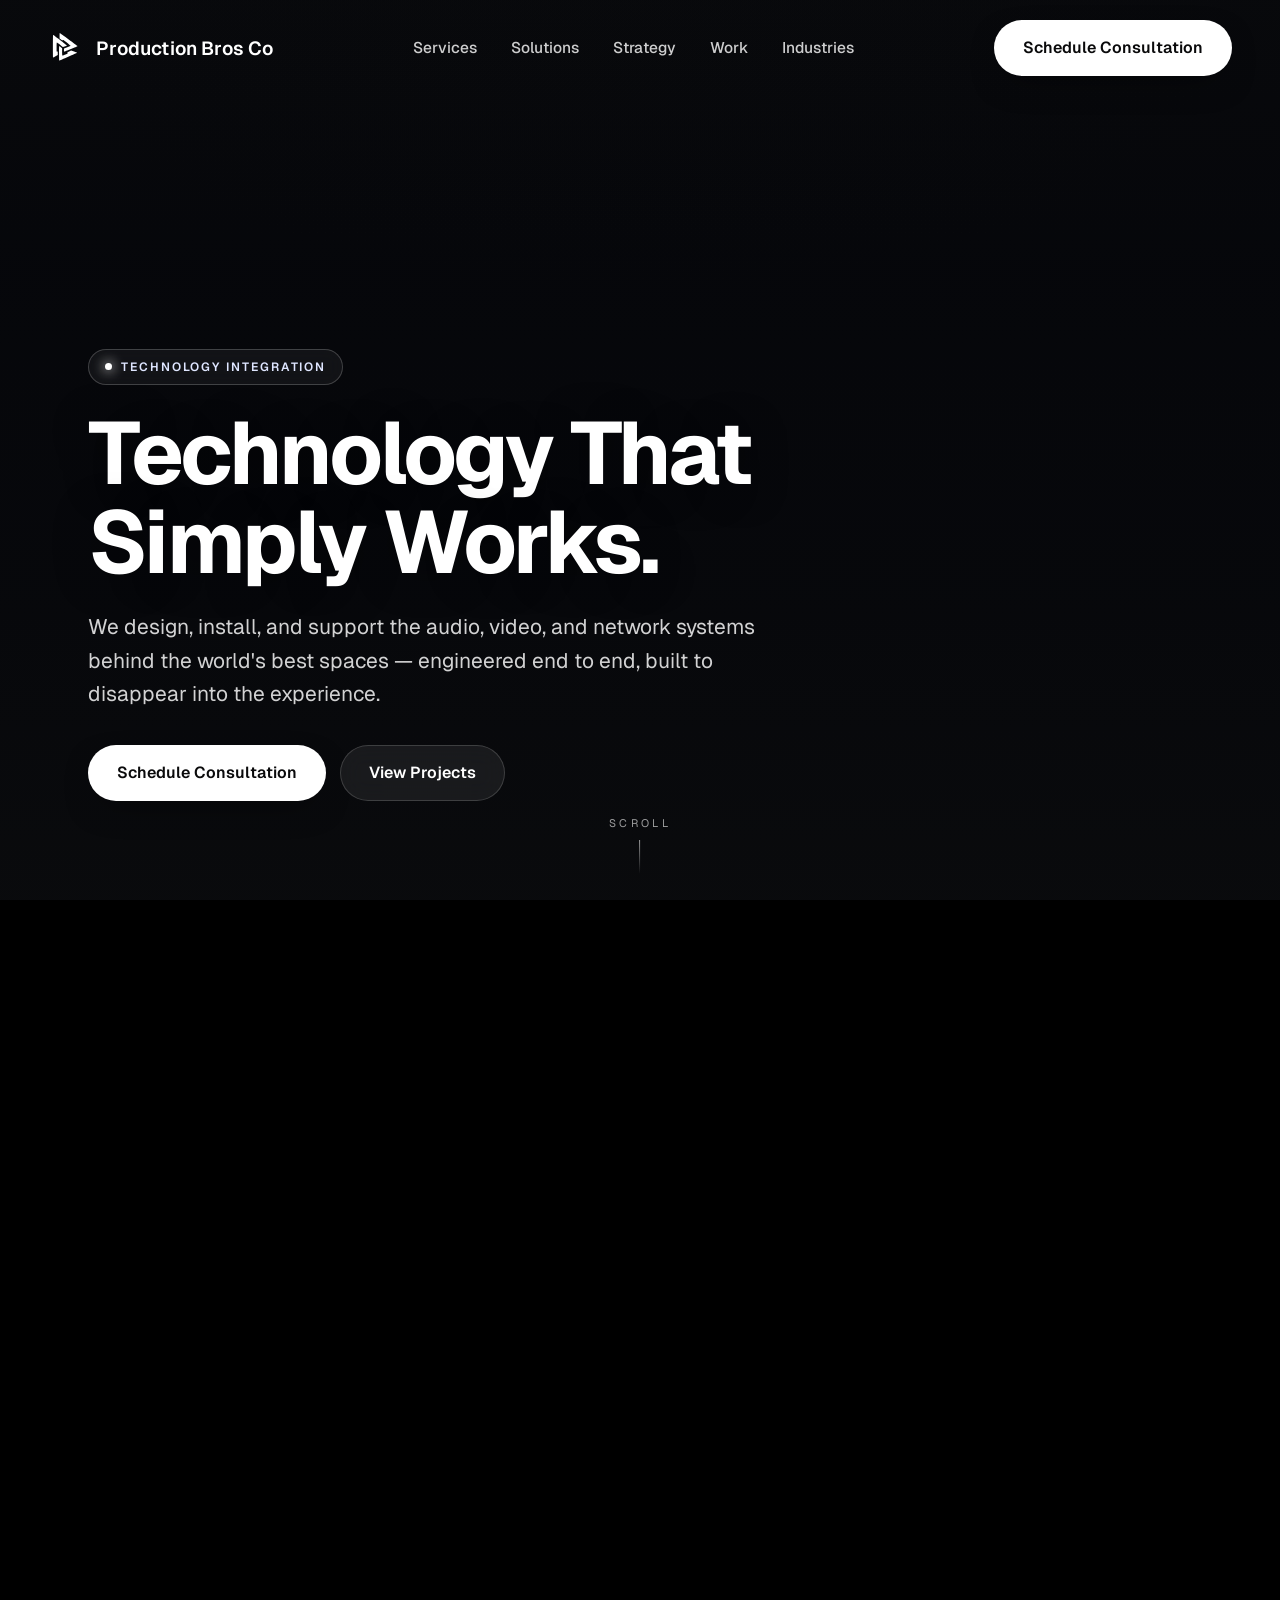
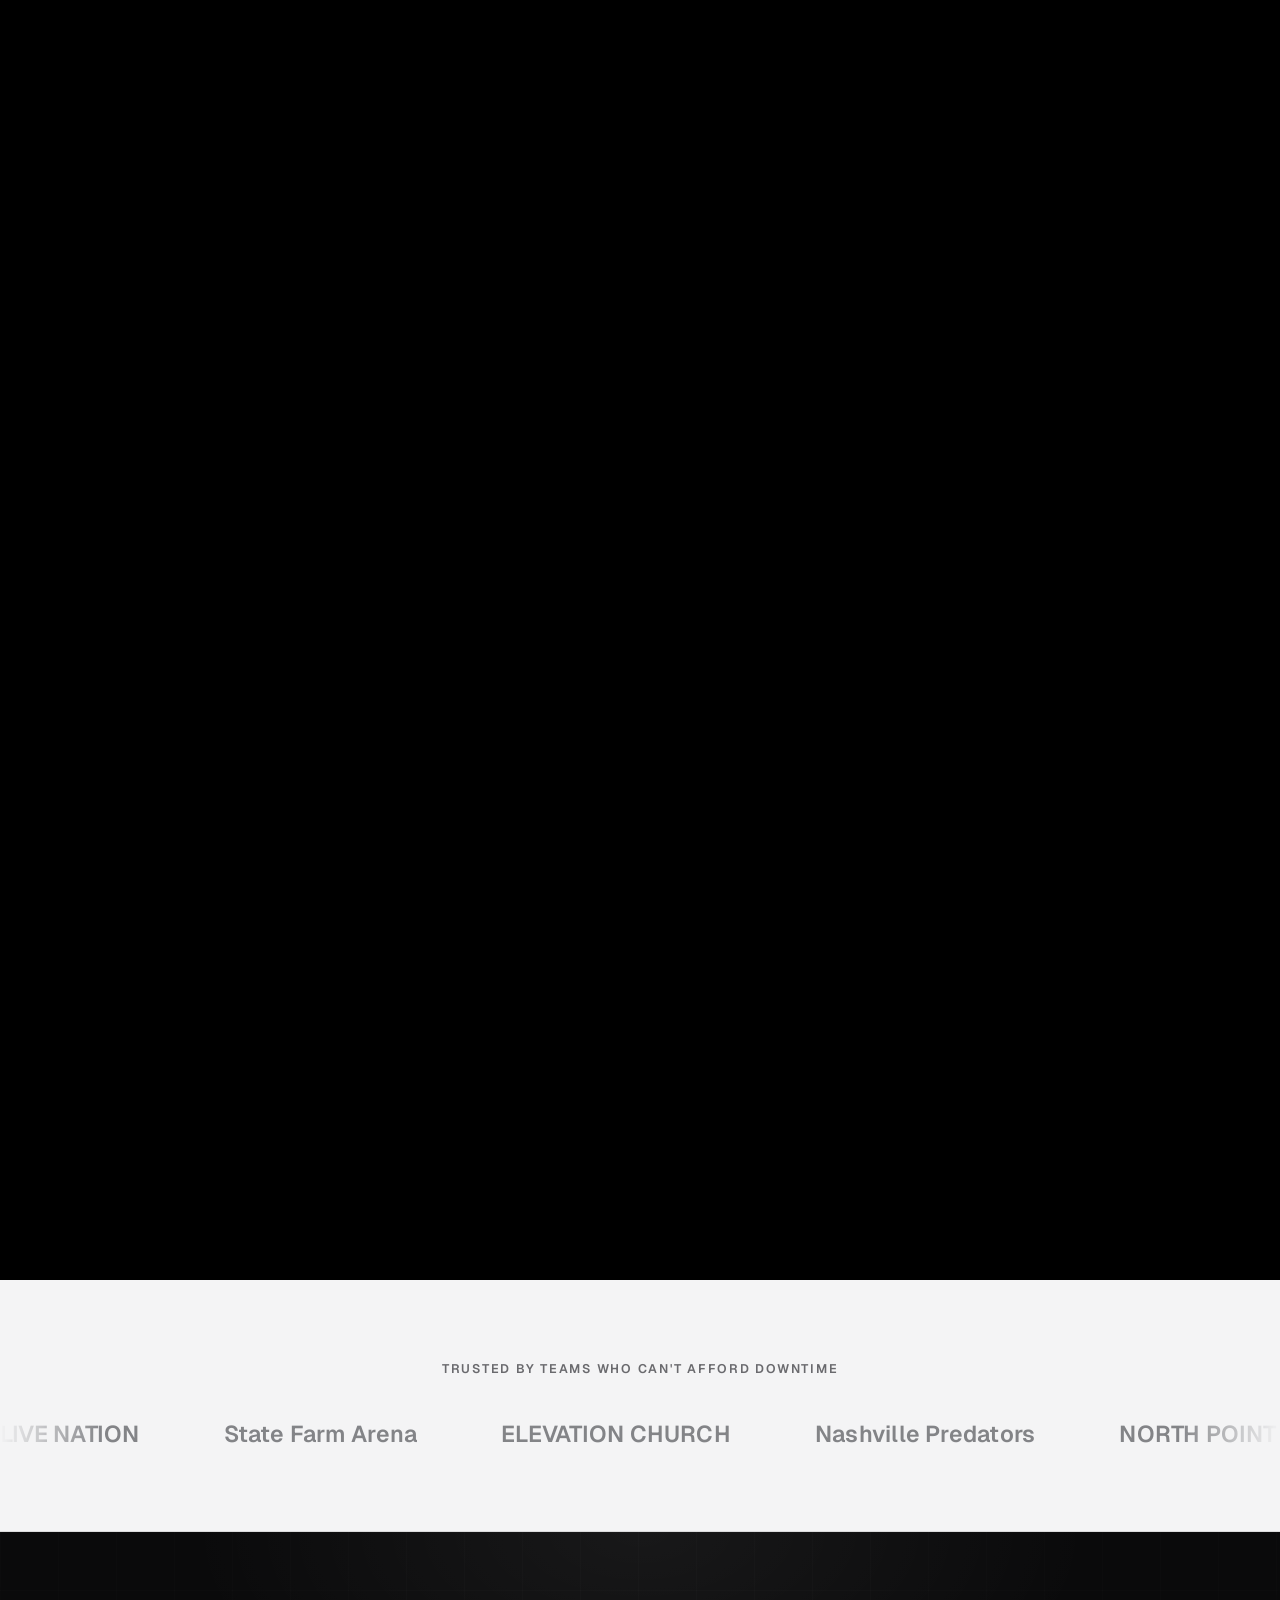
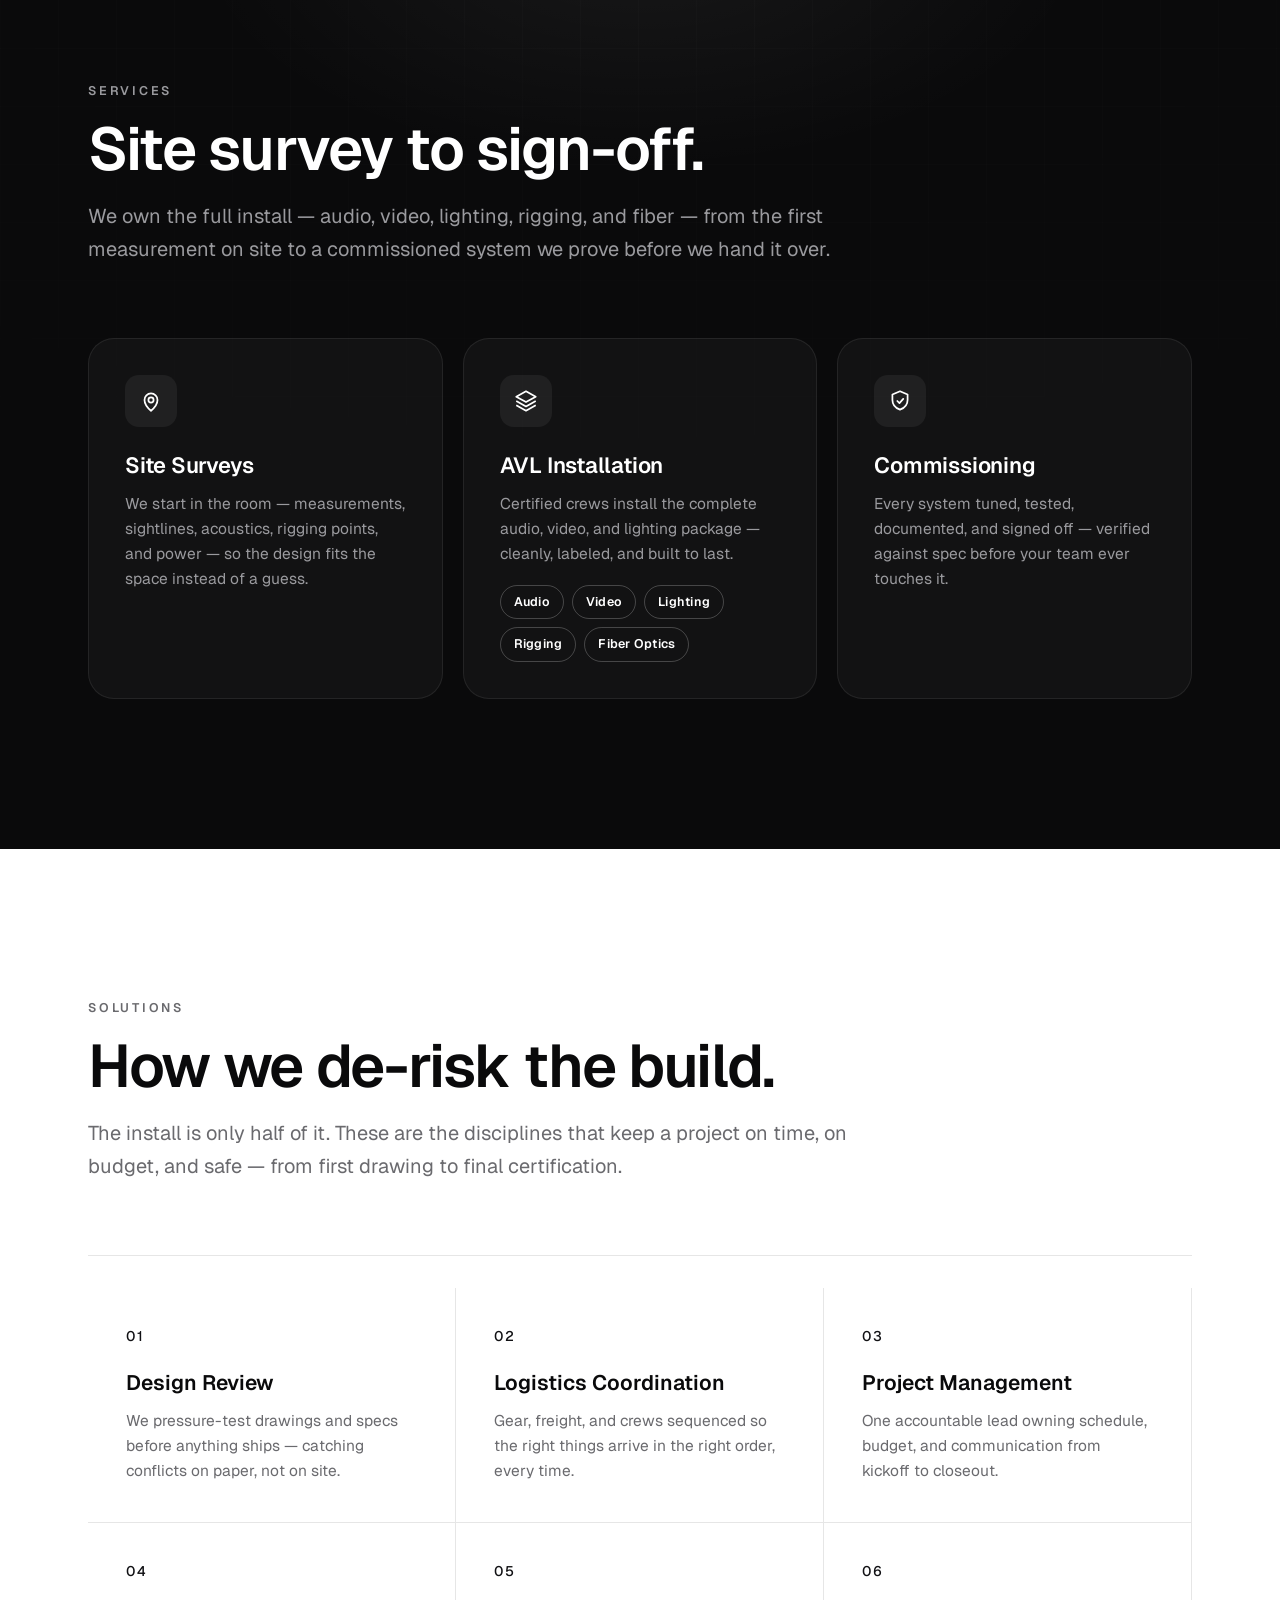
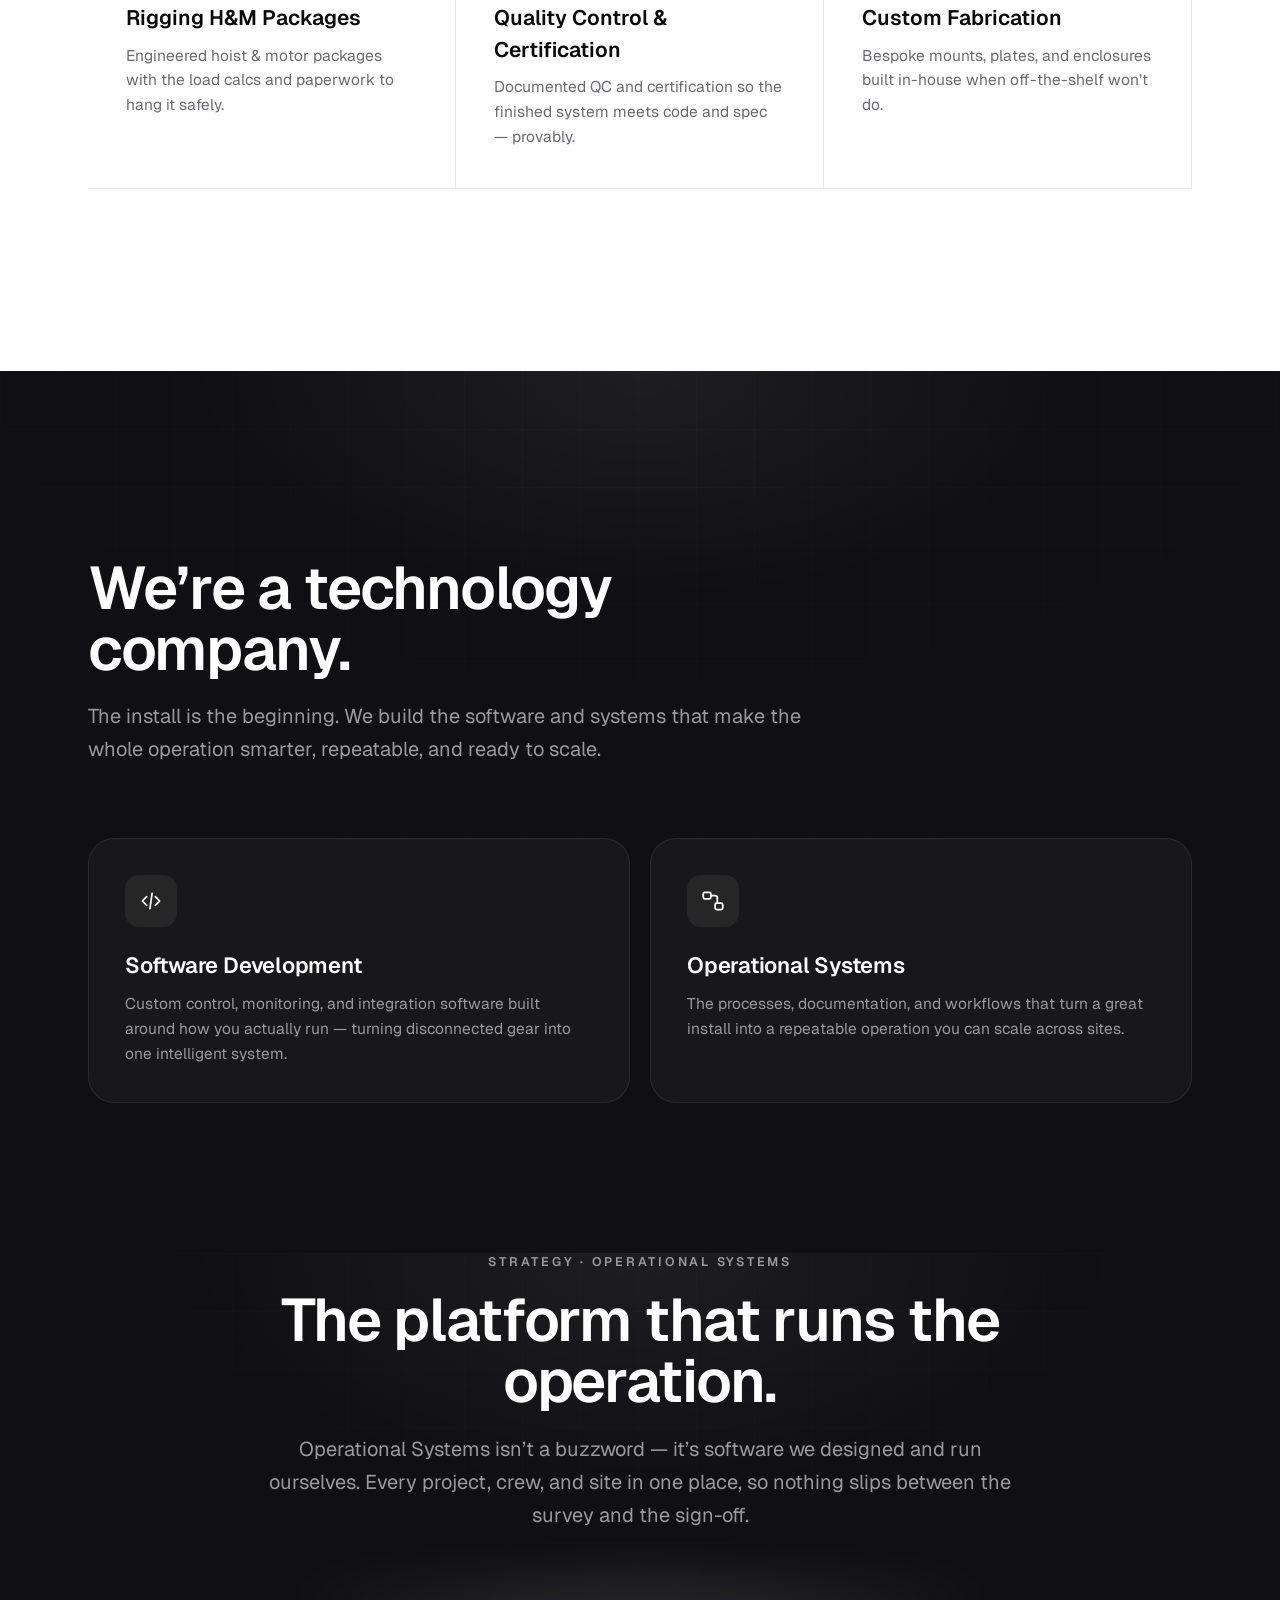
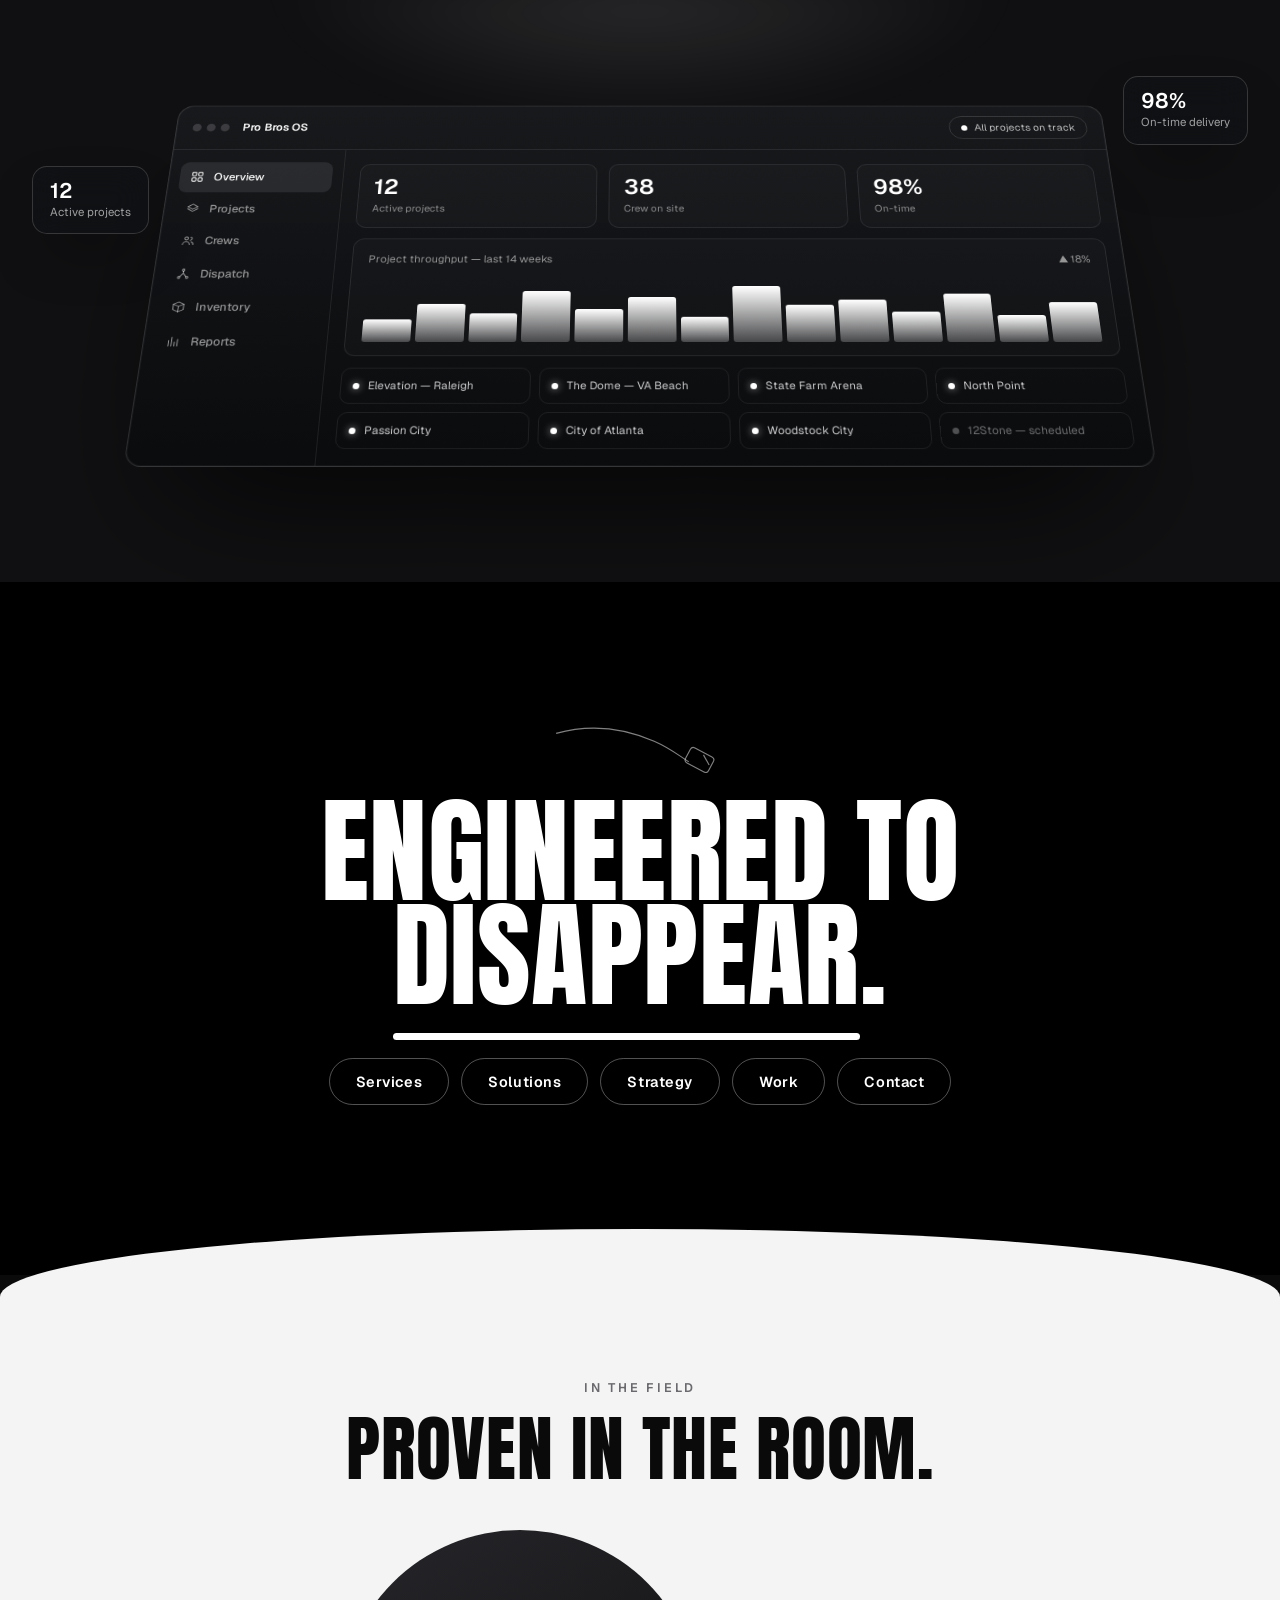
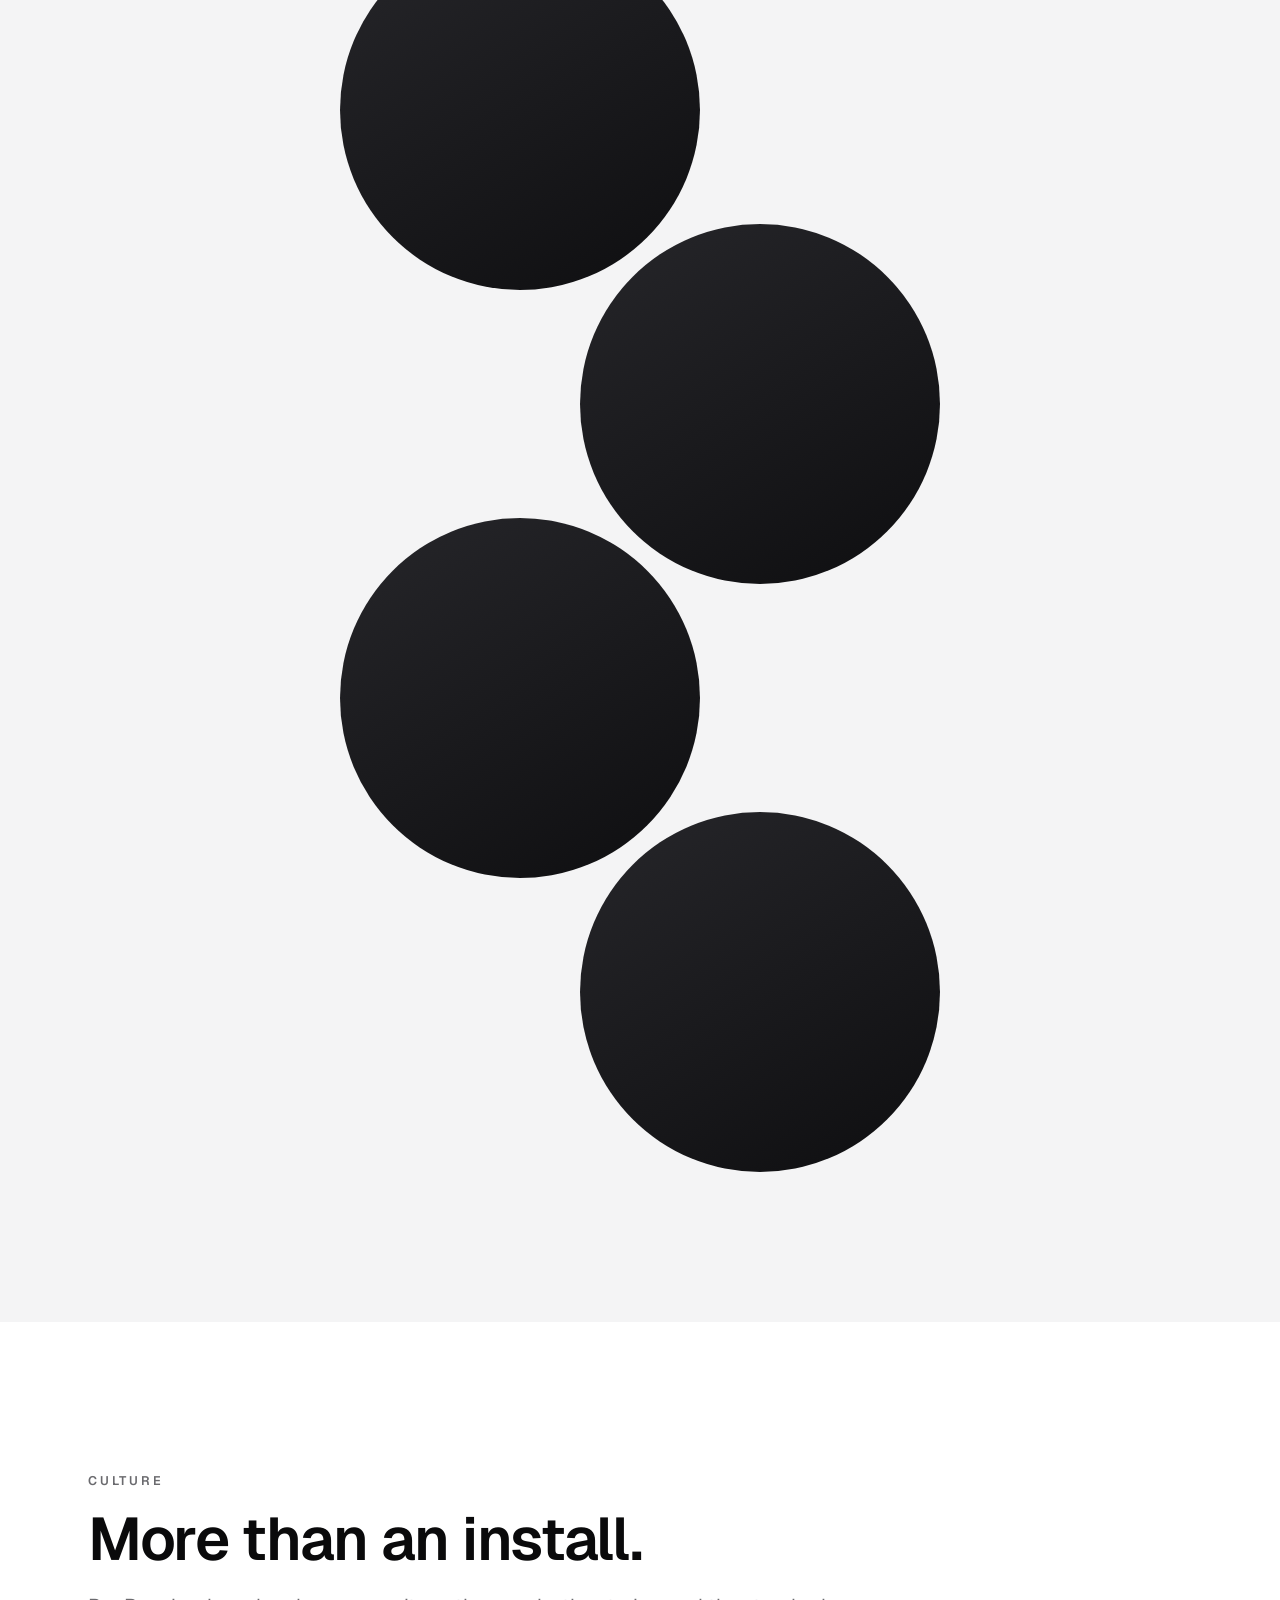
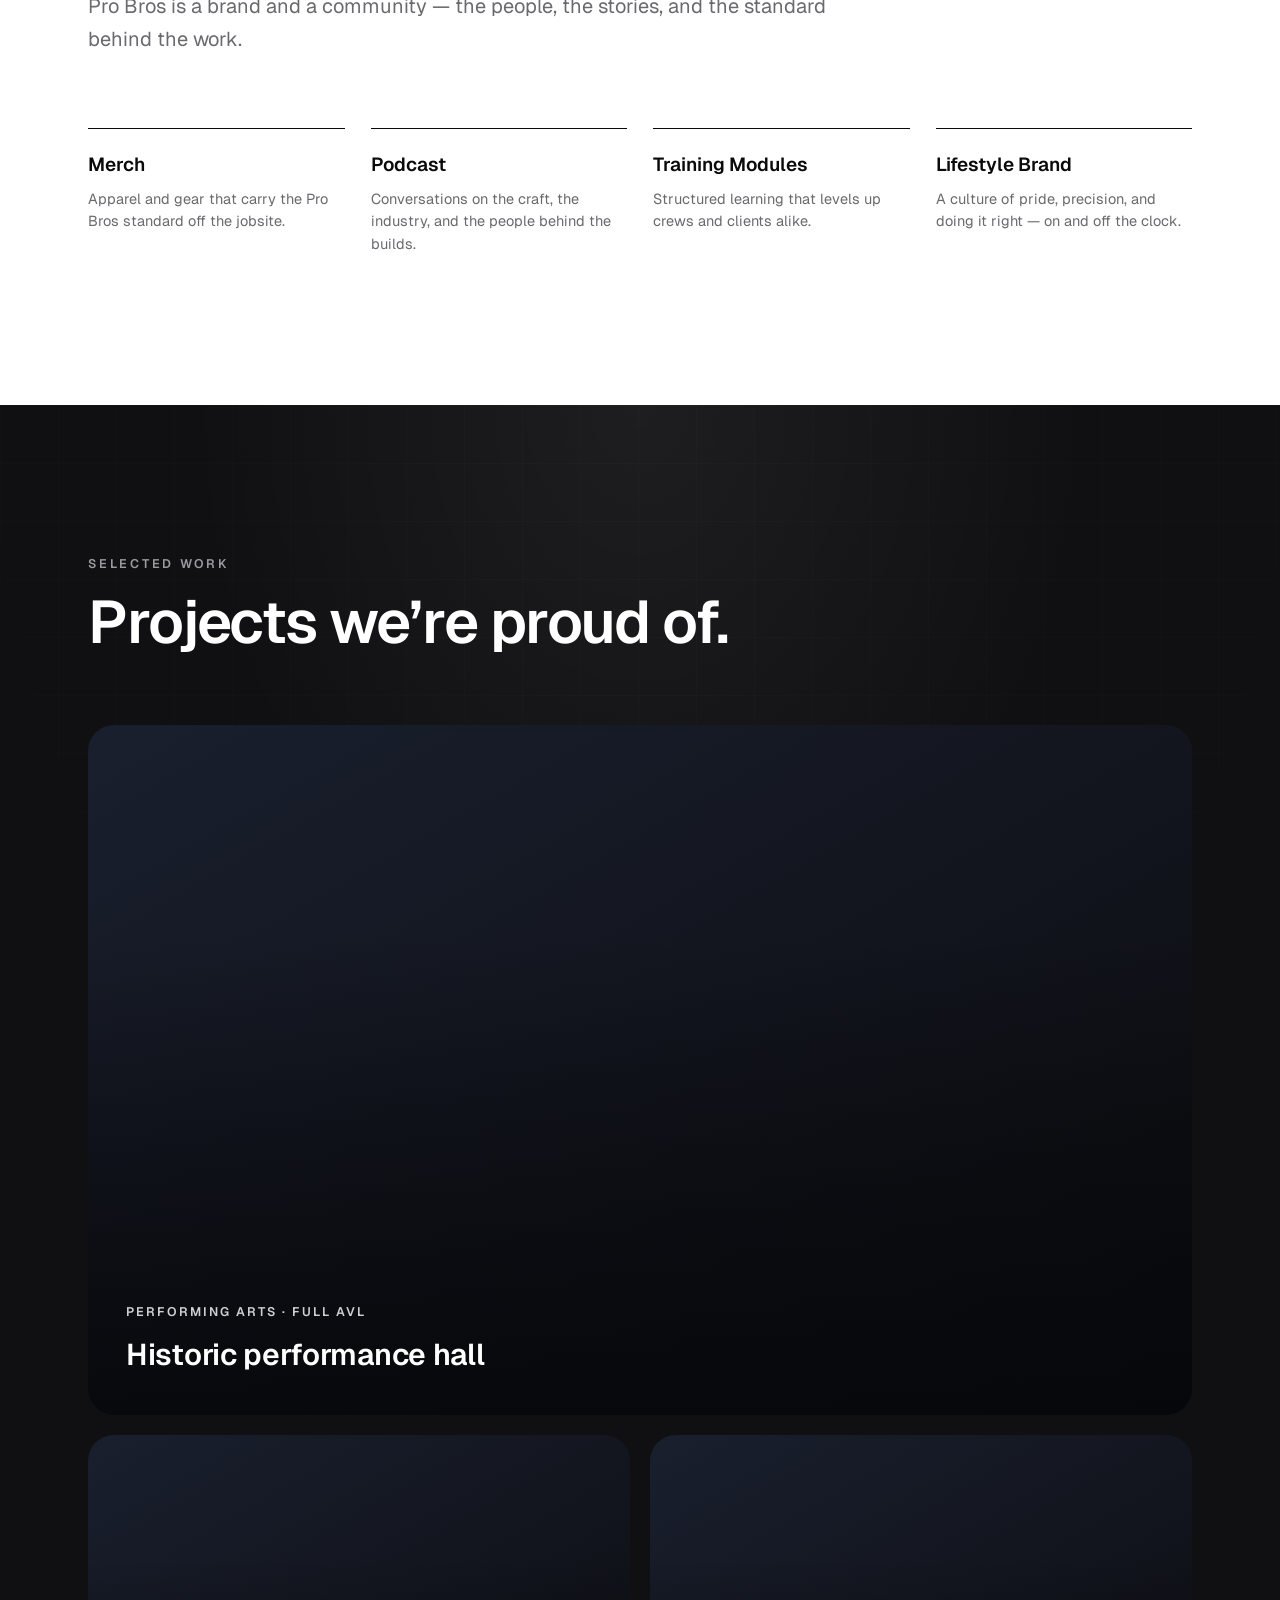
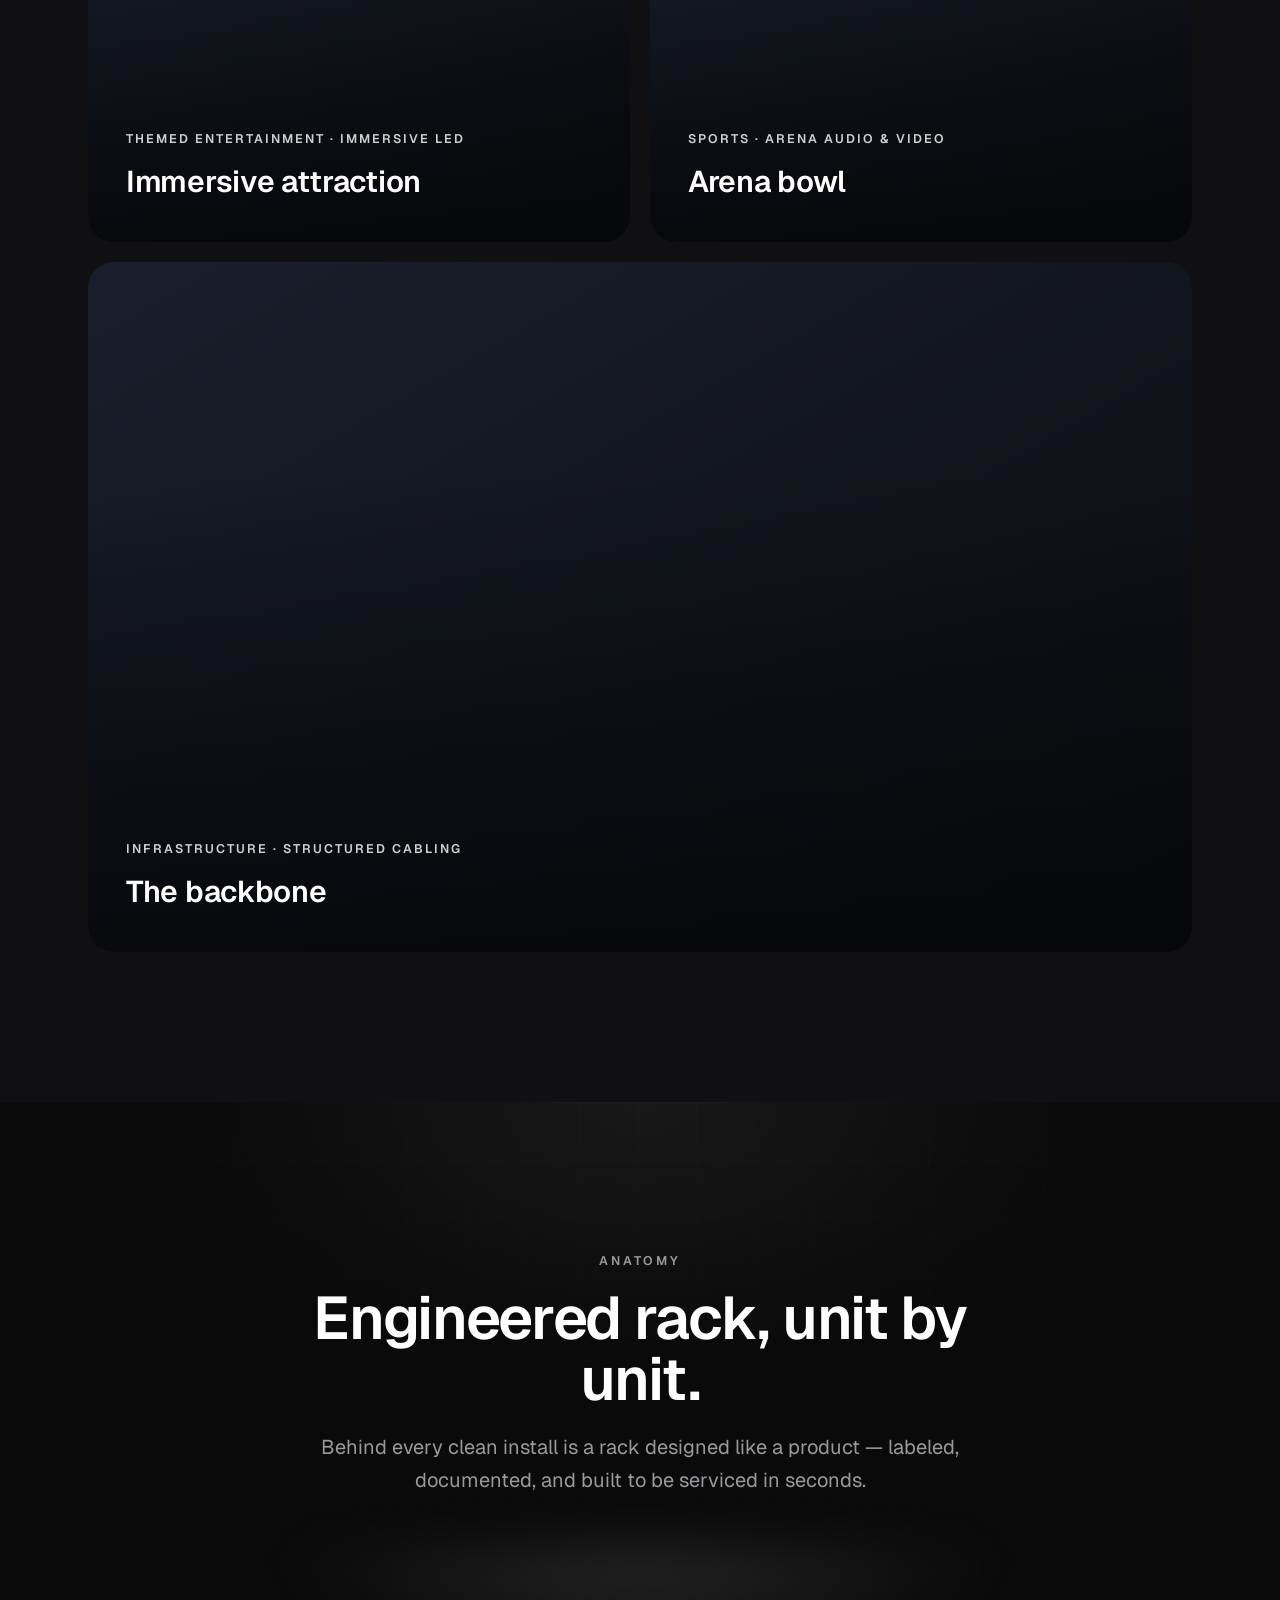
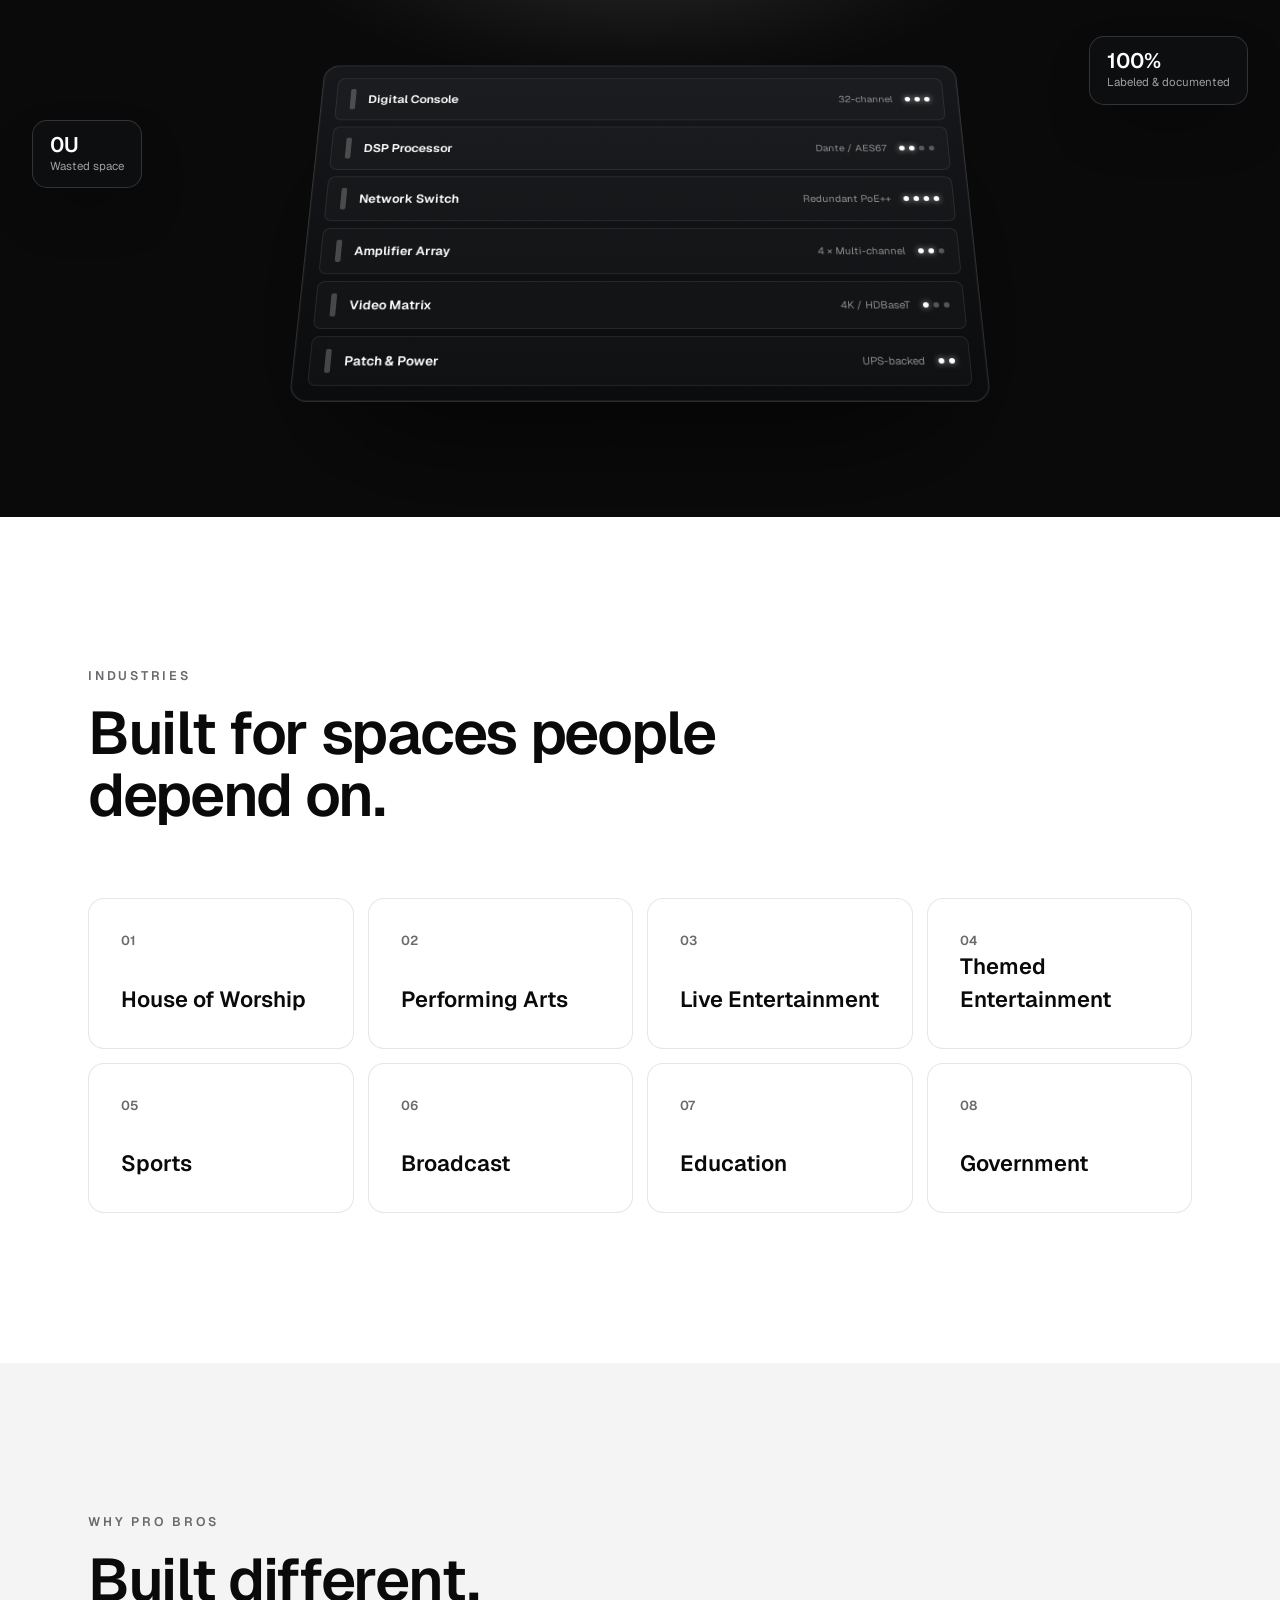
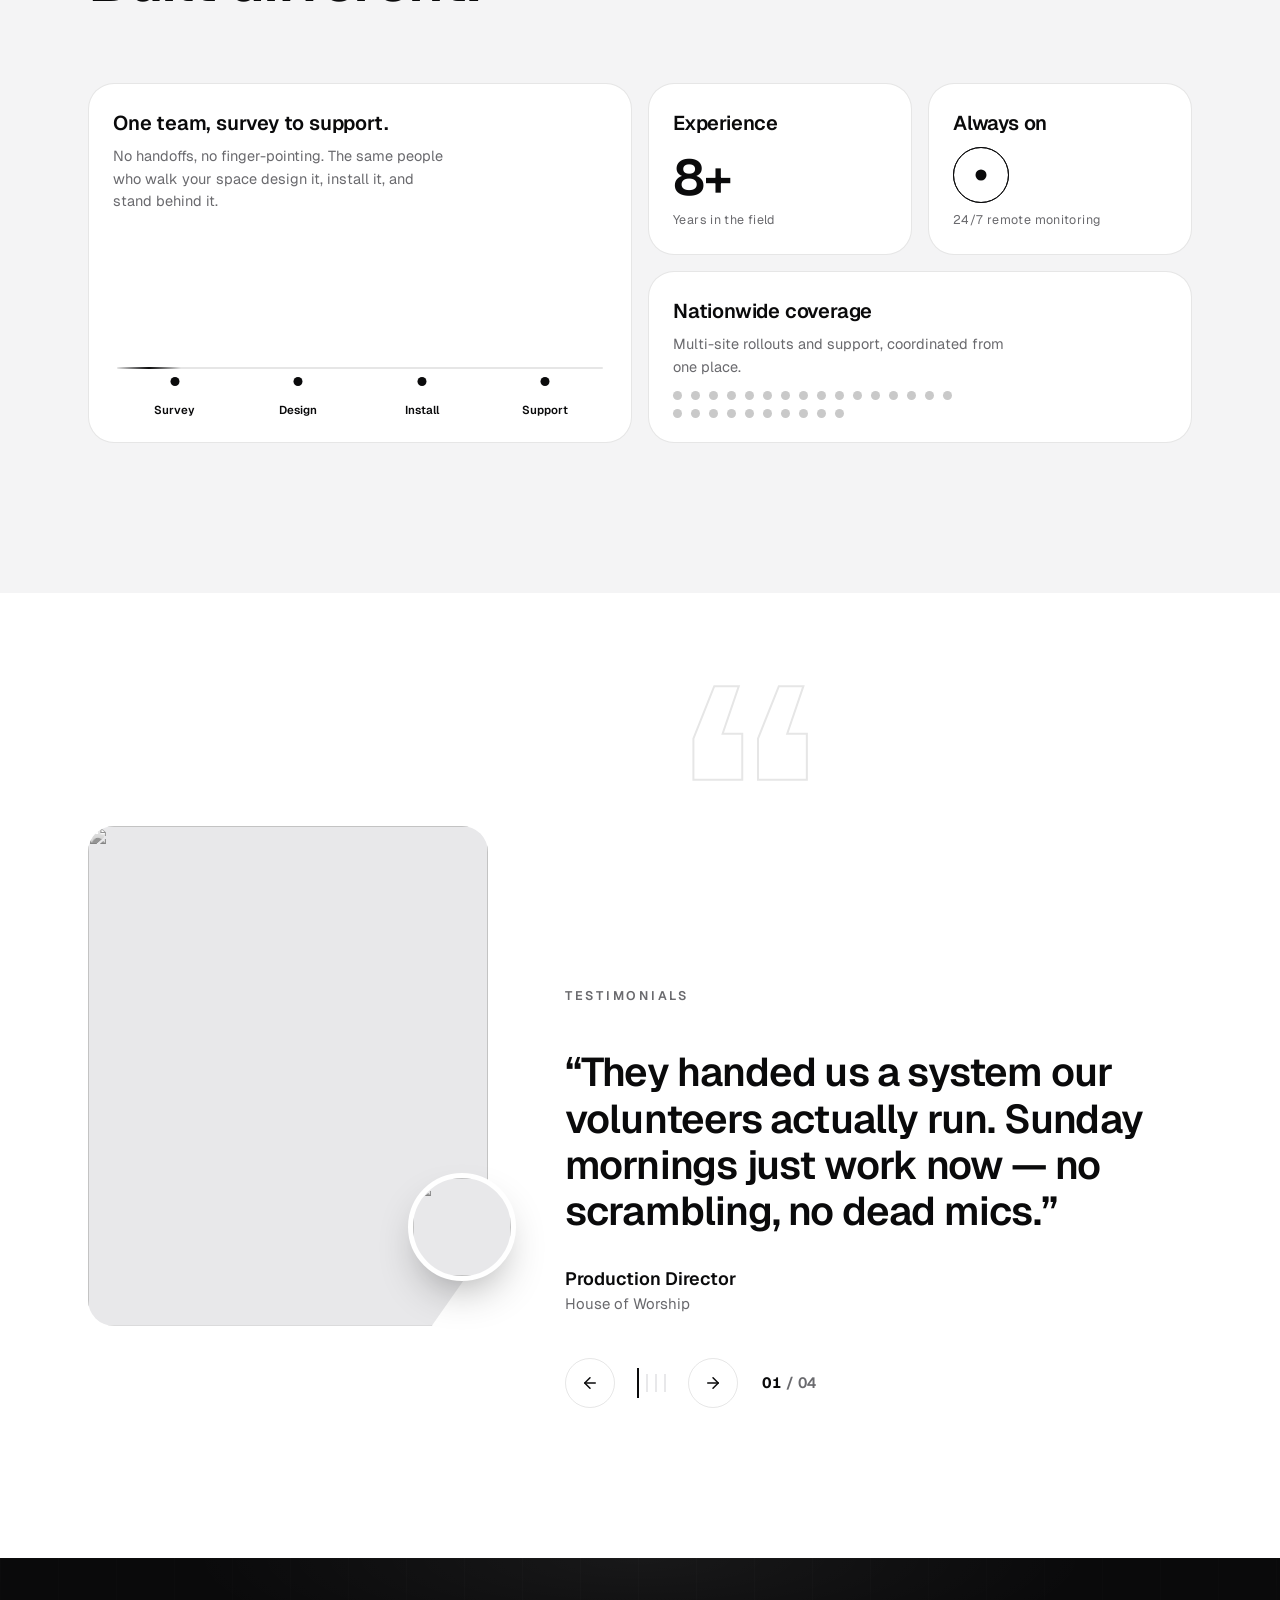
==== commit 0f155eb6: "Revert "Fix client wall: uniform text wordmarks instead of mismatched logos" This reverts commit ed6" ====
--- a/probros.html
+++ b/probros.html
@@ -517,56 +517,60 @@
   </div>
   <div class="marquee" aria-label="Clients">
     <div class="marquee__track">
-      <span>Live Nation</span>
-      <span>North Point Ministries</span>
+      <img src="https://raw.githubusercontent.com/connorcarter111-oss/portfolio/main/assets/clients/live-nation.png" alt="Live Nation">
       <span>State Farm Arena</span>
-      <span>Elevation Church</span>
+      <img src="https://raw.githubusercontent.com/connorcarter111-oss/portfolio/main/assets/clients/elevation.png" alt="Elevation Church">
       <span>Nashville Predators</span>
-      <span>Passion City Church</span>
+      <img src="https://raw.githubusercontent.com/connorcarter111-oss/portfolio/main/assets/clients/northpoint-ministries.png" alt="North Point Ministries">
       <span>Deloitte</span>
-      <span>EPIC</span>
+      <img src="https://raw.githubusercontent.com/connorcarter111-oss/portfolio/main/assets/clients/passioncity.png" alt="Passion City Church">
       <span>Virginia Tech</span>
-      <span>Christ Fellowship</span>
+      <img src="https://raw.githubusercontent.com/connorcarter111-oss/portfolio/main/assets/clients/epic.png" alt="EPIC">
       <span>SiriusXM</span>
+      <img src="https://raw.githubusercontent.com/connorcarter111-oss/portfolio/main/assets/clients/christfellowship.png" alt="Christ Fellowship Church">
+      <span>City of Atlanta</span>
       <span>12Stone Church</span>
+      <span>Lakepointe Church</span>
+      <img src="https://raw.githubusercontent.com/connorcarter111-oss/portfolio/main/assets/clients/buckhead.png" alt="Buckhead Church">
+      <span>Gwinnett Church</span>
+      <img src="https://raw.githubusercontent.com/connorcarter111-oss/portfolio/main/assets/clients/woodstockcity.png" alt="Woodstock City Church">
+      <span>Cobb County Courthouse</span>
+      <img src="https://raw.githubusercontent.com/connorcarter111-oss/portfolio/main/assets/clients/brownsbridge.png" alt="Browns Bridge Church">
+      <span>Victory Church</span>
+      <img src="https://raw.githubusercontent.com/connorcarter111-oss/portfolio/main/assets/clients/eastcobb.png" alt="East Cobb Church">
+      <span>Decatur City Church</span>
+      <img src="https://raw.githubusercontent.com/connorcarter111-oss/portfolio/main/assets/clients/ote.png" alt="OTE">
+      <span>Athens Church</span>
+      <img src="https://raw.githubusercontent.com/connorcarter111-oss/portfolio/main/assets/clients/alpharetta.png" alt="Alpharetta High School">
+      <span>FCHS</span>
+      <img src="https://raw.githubusercontent.com/connorcarter111-oss/portfolio/main/assets/clients/northpoint.png" alt="North Point Community Church">
+      <img src="https://raw.githubusercontent.com/connorcarter111-oss/portfolio/main/assets/clients/live-nation.png" alt="Live Nation">
+      <span>State Farm Arena</span>
+      <img src="https://raw.githubusercontent.com/connorcarter111-oss/portfolio/main/assets/clients/elevation.png" alt="Elevation Church">
+      <span>Nashville Predators</span>
+      <img src="https://raw.githubusercontent.com/connorcarter111-oss/portfolio/main/assets/clients/northpoint-ministries.png" alt="North Point Ministries">
+      <span>Deloitte</span>
+      <img src="https://raw.githubusercontent.com/connorcarter111-oss/portfolio/main/assets/clients/passioncity.png" alt="Passion City Church">
+      <span>Virginia Tech</span>
+      <img src="https://raw.githubusercontent.com/connorcarter111-oss/portfolio/main/assets/clients/epic.png" alt="EPIC">
+      <span>SiriusXM</span>
+      <img src="https://raw.githubusercontent.com/connorcarter111-oss/portfolio/main/assets/clients/christfellowship.png" alt="Christ Fellowship Church">
       <span>City of Atlanta</span>
+      <span>12Stone Church</span>
       <span>Lakepointe Church</span>
-      <span>Woodstock City Church</span>
+      <img src="https://raw.githubusercontent.com/connorcarter111-oss/portfolio/main/assets/clients/buckhead.png" alt="Buckhead Church">
+      <span>Gwinnett Church</span>
+      <img src="https://raw.githubusercontent.com/connorcarter111-oss/portfolio/main/assets/clients/woodstockcity.png" alt="Woodstock City Church">
       <span>Cobb County Courthouse</span>
-      <span>Buckhead Church</span>
-      <span>Gwinnett Church</span>
-      <span>OTE</span>
-      <span>Browns Bridge Church</span>
+      <img src="https://raw.githubusercontent.com/connorcarter111-oss/portfolio/main/assets/clients/brownsbridge.png" alt="Browns Bridge Church">
       <span>Victory Church</span>
-      <span>East Cobb Church</span>
+      <img src="https://raw.githubusercontent.com/connorcarter111-oss/portfolio/main/assets/clients/eastcobb.png" alt="East Cobb Church">
       <span>Decatur City Church</span>
+      <img src="https://raw.githubusercontent.com/connorcarter111-oss/portfolio/main/assets/clients/ote.png" alt="OTE">
       <span>Athens Church</span>
+      <img src="https://raw.githubusercontent.com/connorcarter111-oss/portfolio/main/assets/clients/alpharetta.png" alt="Alpharetta High School">
       <span>FCHS</span>
-      <span>Live Nation</span>
-      <span>North Point Ministries</span>
-      <span>State Farm Arena</span>
-      <span>Elevation Church</span>
-      <span>Nashville Predators</span>
-      <span>Passion City Church</span>
-      <span>Deloitte</span>
-      <span>EPIC</span>
-      <span>Virginia Tech</span>
-      <span>Christ Fellowship</span>
-      <span>SiriusXM</span>
-      <span>12Stone Church</span>
-      <span>City of Atlanta</span>
-      <span>Lakepointe Church</span>
-      <span>Woodstock City Church</span>
-      <span>Cobb County Courthouse</span>
-      <span>Buckhead Church</span>
-      <span>Gwinnett Church</span>
-      <span>OTE</span>
-      <span>Browns Bridge Church</span>
-      <span>Victory Church</span>
-      <span>East Cobb Church</span>
-      <span>Decatur City Church</span>
-      <span>Athens Church</span>
-      <span>FCHS</span>
+      <img src="https://raw.githubusercontent.com/connorcarter111-oss/portfolio/main/assets/clients/northpoint.png" alt="North Point Community Church">
     </div>
   </div>
 </section>
